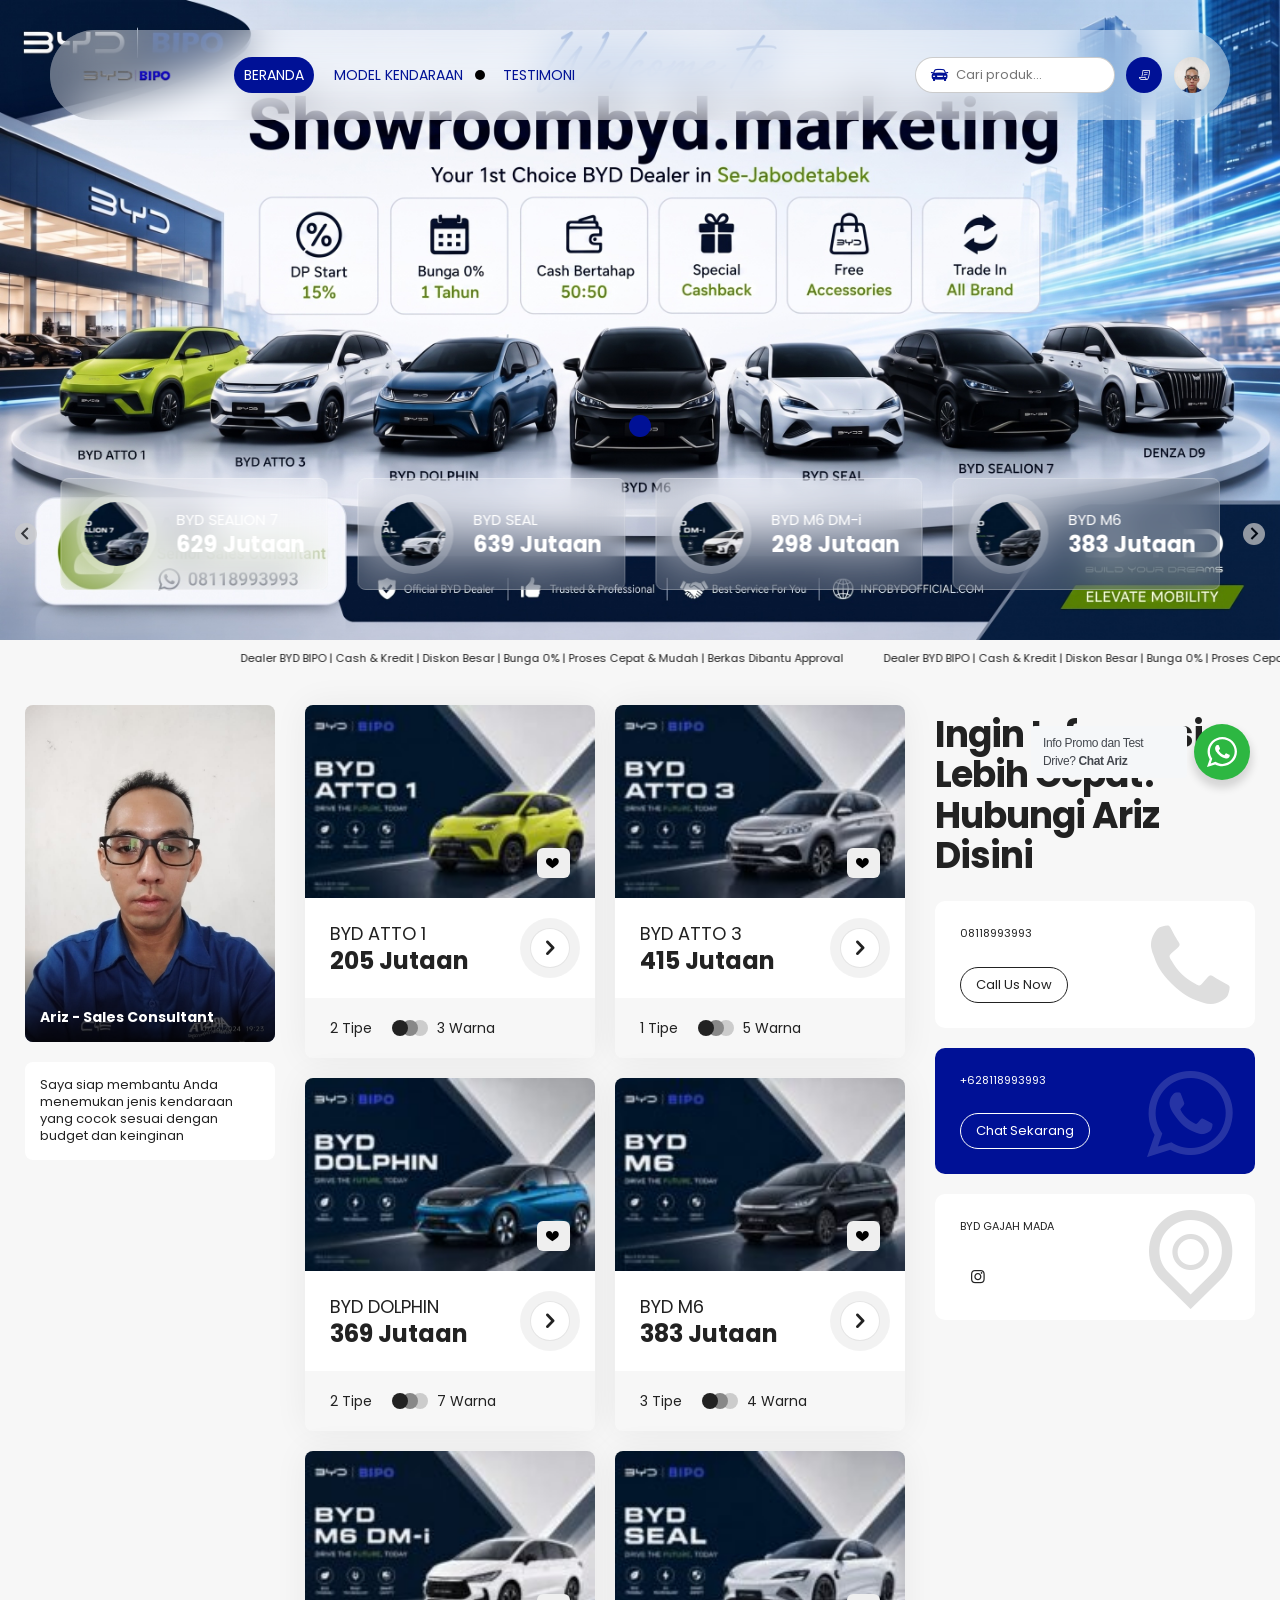
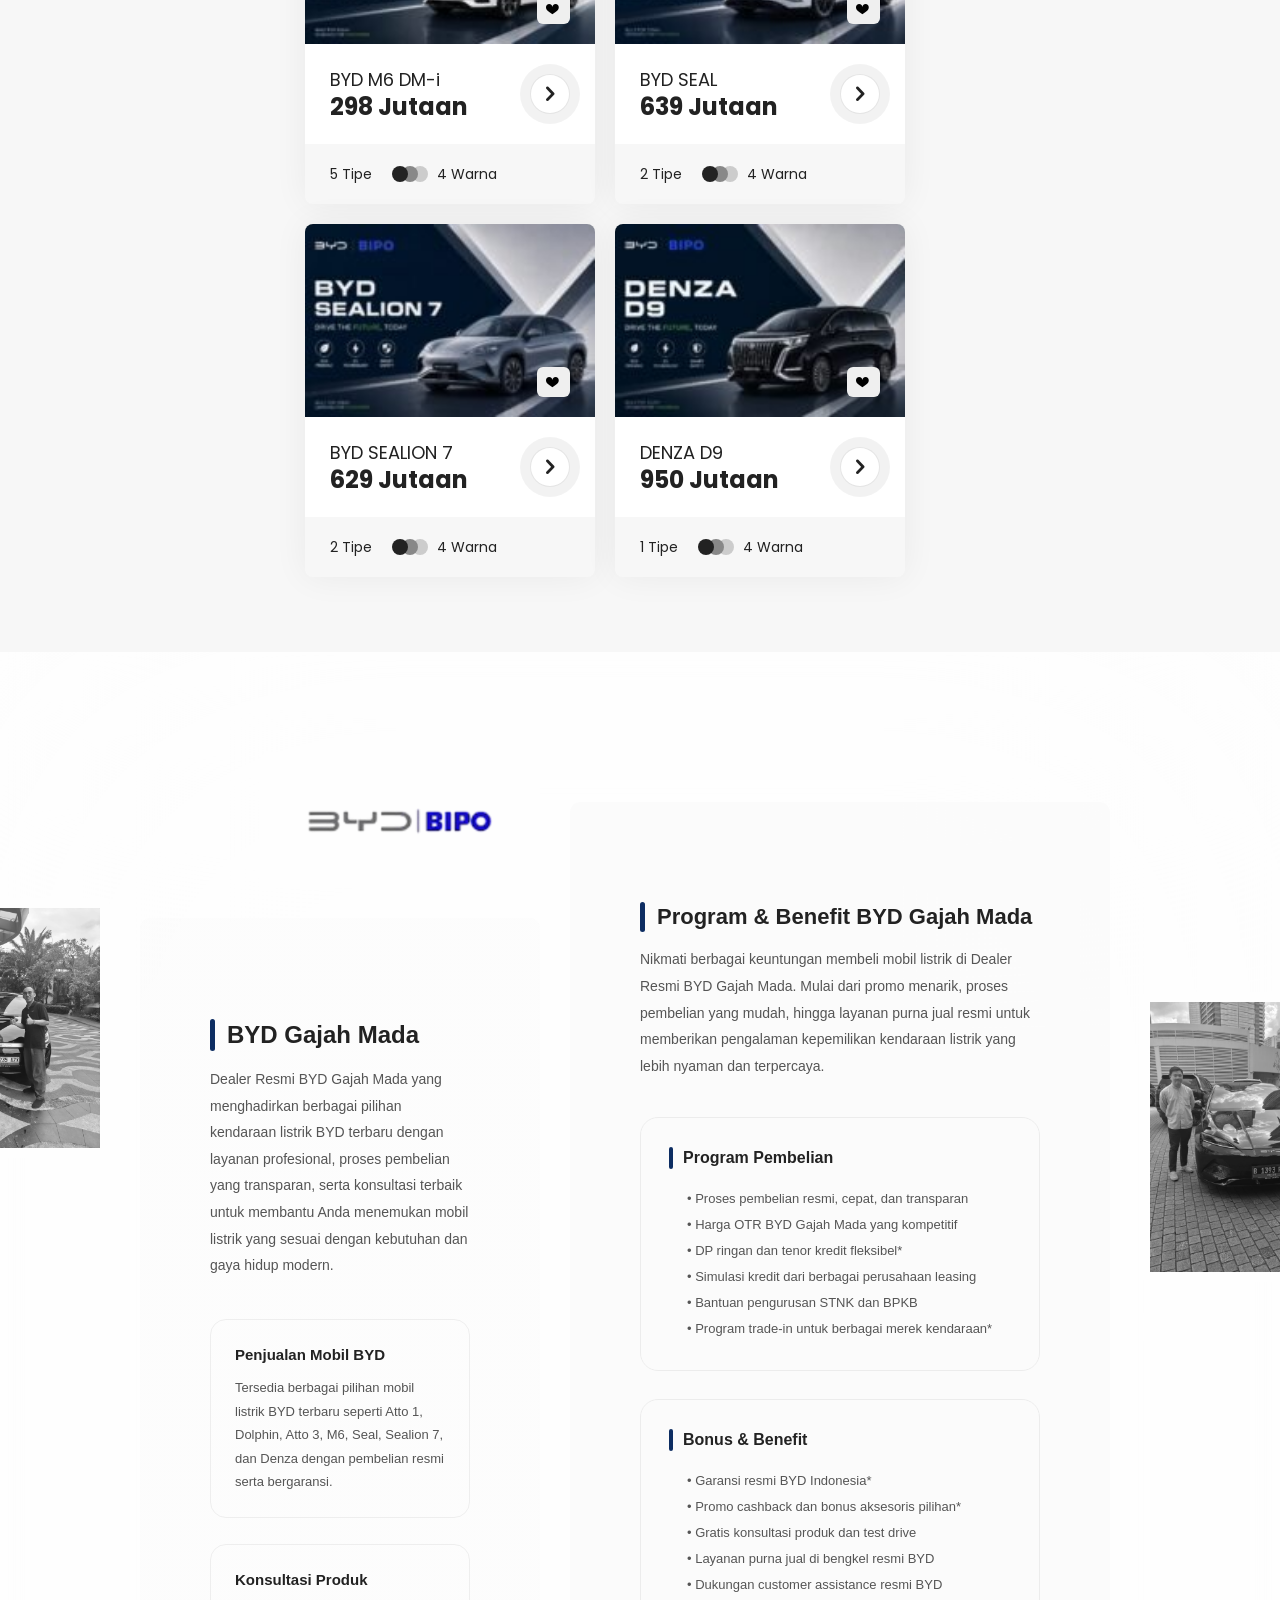
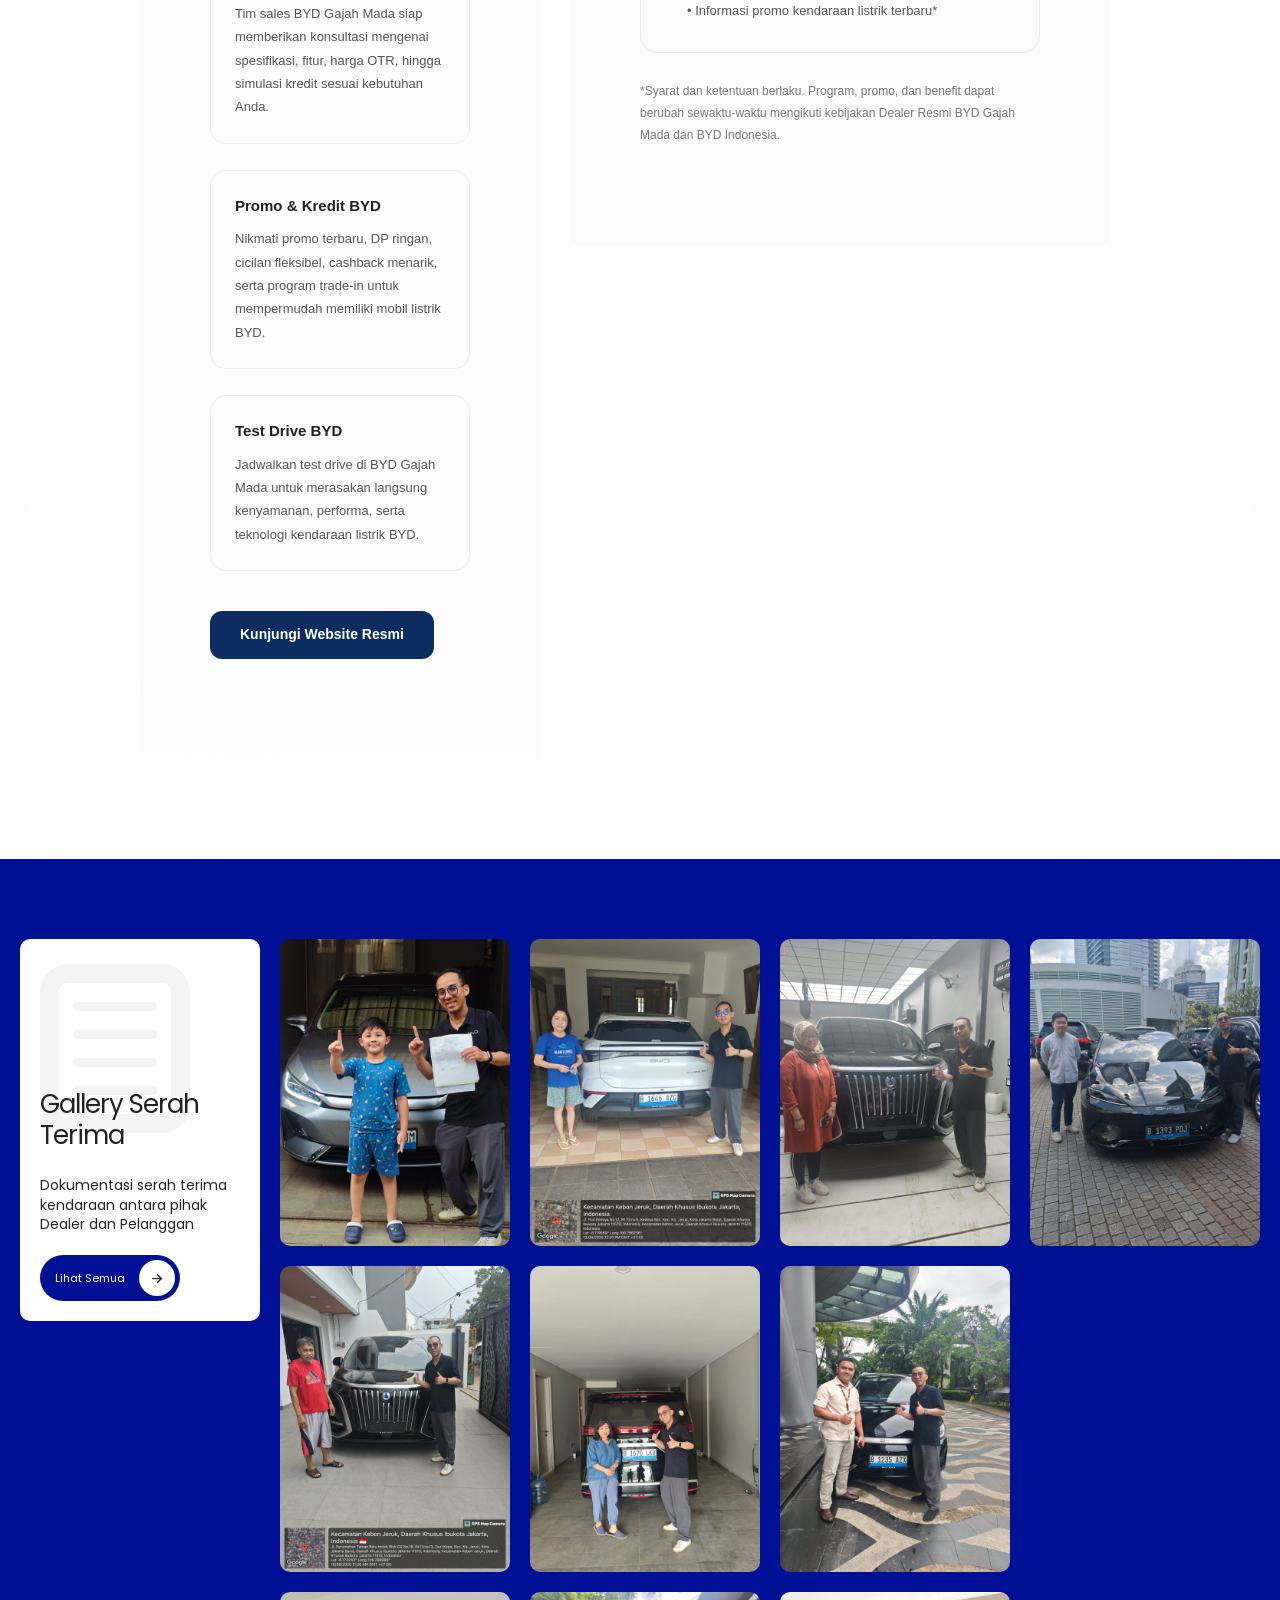
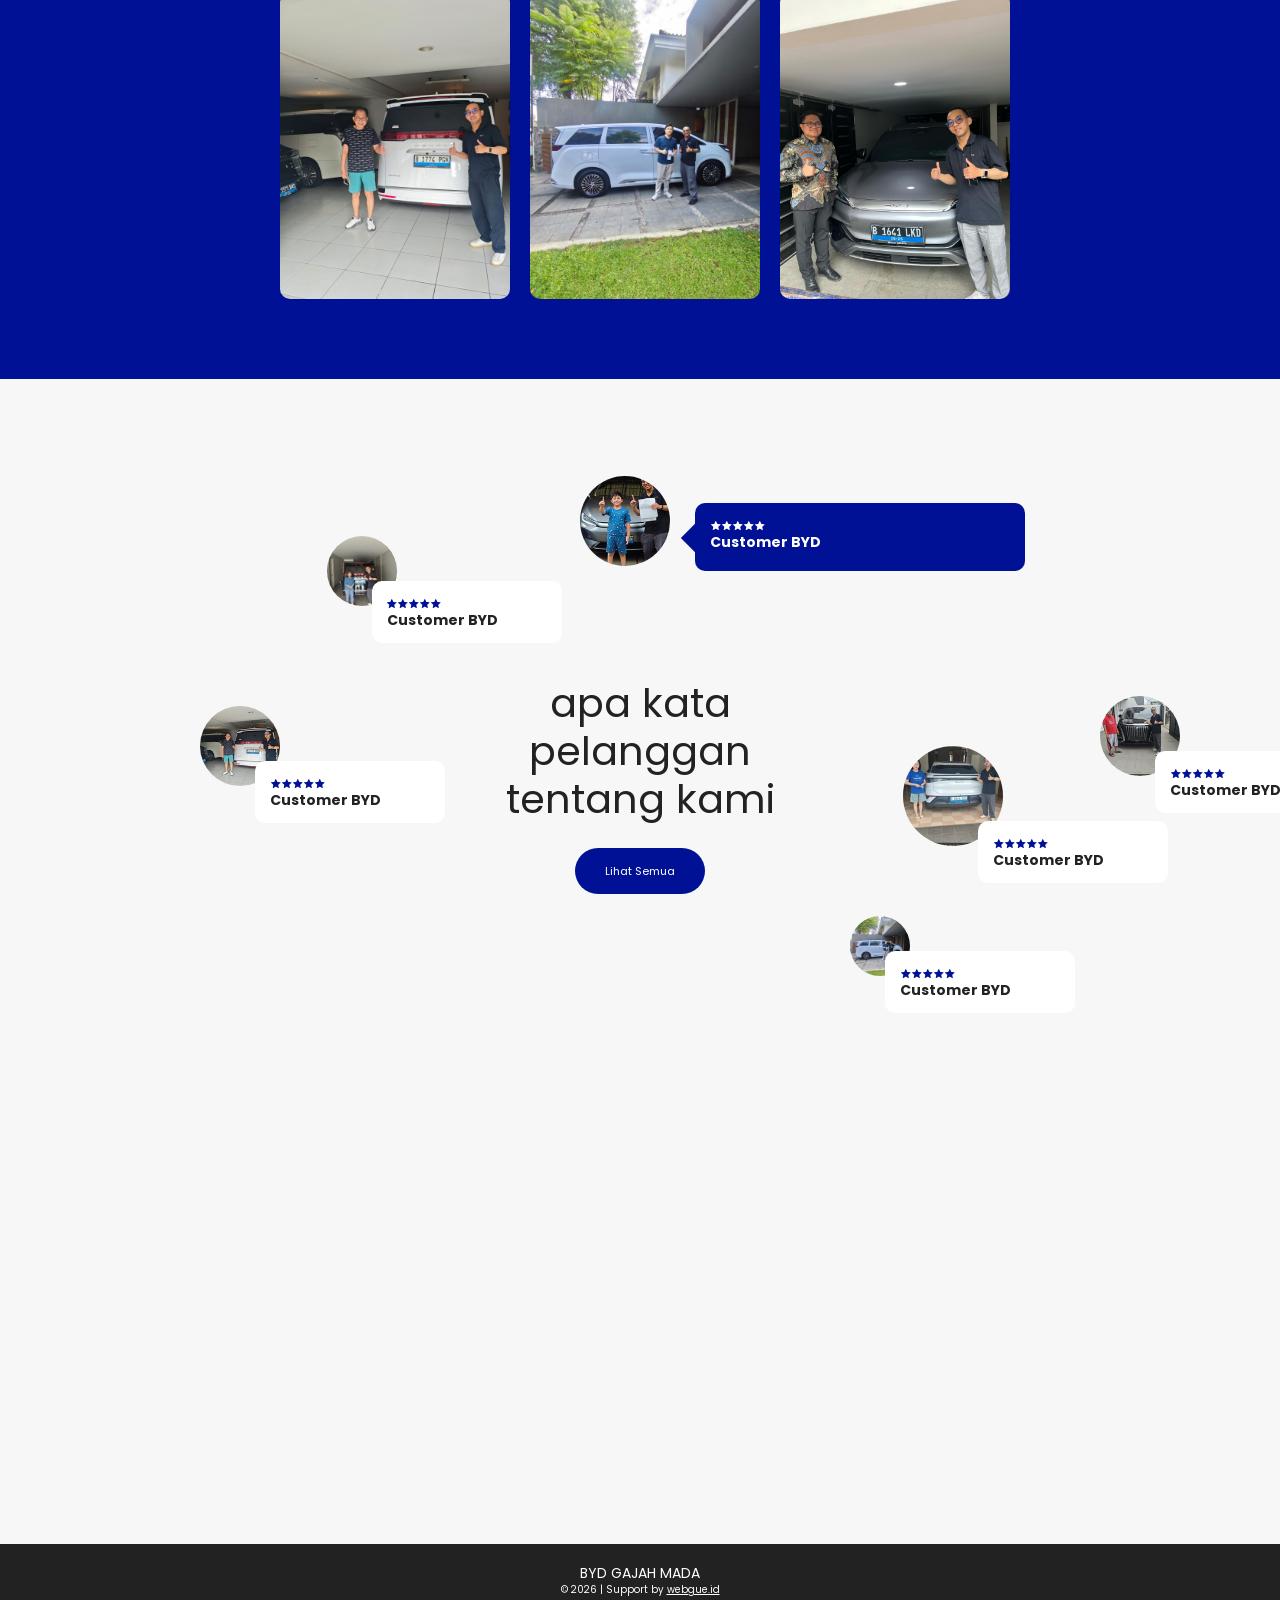
==== index.html @ 7dd2bf0e "Load custom script.js in index.html to activate interactive features and catalog link interception" ====
<!DOCTYPE html>
<html lang="id">
	<head>
		<meta charset="UTF-8" />
		<meta name="viewport" content="width=device-width, initial-scale=1.0, maximum-scale=5.0, user-scalable=yes" />
		<meta name="description" content="Informasi Program Promo, Paket Kredit dan Harga Terbaru BYD Gajah Mada" />
<link rel="profile" href="https://gmpg.org/xfn/11" />
<meta property="og:locale" content="id_ID" />
<meta property="og:type" content="website" />
<meta property="og:title" content="BYD Gajah Mada | Dealer Resmi, Harga &amp; Promo Terbaru" />
<meta property="og:description" content="Informasi Program Promo, Paket Kredit dan Harga Terbaru BYD Gajah Mada" />
<meta property="og:url" content="https://bydariz.htsagency.id" />
<meta property="og:site_name" content="BYD Gajah Mada | Dealer Resmi, Harga &amp; Promo Terbaru" />
<meta name="twitter:card" content="summary_large_image" />
<meta name="twitter:title" content="BYD Gajah Mada | Dealer Resmi, Harga &amp; Promo Terbaru" />
<meta name="twitter:description" content="Informasi Program Promo, Paket Kredit dan Harga Terbaru BYD Gajah Mada" />
<meta property="og:image" content="byd-favicon.webp" /><meta property="og:image:secure_url" content="byd-favicon.webp" /><meta name="twitter:image" content="byd-favicon.webp" /><link rel="preconnect" href="https://fonts.googleapis.com">
<link rel="preconnect" href="https://fonts.gstatic.com" crossorigin>
<link href="https://fonts.googleapis.com/css2?family=Poppins:wght@300;400;500;700&display=swap" rel="stylesheet"><title>BYD Gajah Mada | Dealer Resmi, Harga &amp; Promo Terbaru</title>
<meta name='robots' content='max-image-preview:large' />
<link rel='dns-prefetch' href='//www.googletagmanager.com' />
<link rel='dns-prefetch' href='//fonts.googleapis.com' />
<link rel="alternate" type="application/rss+xml" title="BYD Gajah Mada | Dealer Resmi, Harga &amp; Promo Terbaru &raquo; Feed" href="https://bydariz.htsagency.id/feed/" />
<link rel="alternate" type="application/rss+xml" title="BYD Gajah Mada | Dealer Resmi, Harga &amp; Promo Terbaru &raquo; Umpan Komentar" href="https://bydariz.htsagency.id/comments/feed/" />
<style id="wp-img-auto-sizes-contain-inline-css">
img:is([sizes=auto i],[sizes^="auto," i]){contain-intrinsic-size:3000px 1500px}
/*# sourceURL=wp-img-auto-sizes-contain-inline-css */
</style>
<link rel="stylesheet preload" as="style" href="wp-content/plugins/litespeed-cache/assets/css/litespeed-dummy.css?ver=7.0" media="all"><style id="wp-emoji-styles-inline-css">

	img.wp-smiley, img.emoji {
		display: inline !important;
		border: none !important;
		box-shadow: none !important;
		height: 1em !important;
		width: 1em !important;
		margin: 0 0.07em !important;
		vertical-align: -0.1em !important;
		background: none !important;
		padding: 0 !important;
	}
/*# sourceURL=wp-emoji-styles-inline-css */
</style>
<style id="wp-block-library-inline-css">
:root{--wp-block-synced-color:#7a00df;--wp-block-synced-color--rgb:122,0,223;--wp-bound-block-color:var(--wp-block-synced-color);--wp-editor-canvas-background:#ddd;--wp-admin-theme-color:#007cba;--wp-admin-theme-color--rgb:0,124,186;--wp-admin-theme-color-darker-10:#006ba1;--wp-admin-theme-color-darker-10--rgb:0,107,160.5;--wp-admin-theme-color-darker-20:#005a87;--wp-admin-theme-color-darker-20--rgb:0,90,135;--wp-admin-border-width-focus:2px}@media (min-resolution:192dpi){:root{--wp-admin-border-width-focus:1.5px}}.wp-element-button{cursor:pointer}:root .has-very-light-gray-background-color{background-color:#eee}:root .has-very-dark-gray-background-color{background-color:#313131}:root .has-very-light-gray-color{color:#eee}:root .has-very-dark-gray-color{color:#313131}:root .has-vivid-green-cyan-to-vivid-cyan-blue-gradient-background{background:linear-gradient(135deg,#00d084,#0693e3)}:root .has-purple-crush-gradient-background{background:linear-gradient(135deg,#34e2e4,#4721fb 50%,#ab1dfe)}:root .has-hazy-dawn-gradient-background{background:linear-gradient(135deg,#faaca8,#dad0ec)}:root .has-subdued-olive-gradient-background{background:linear-gradient(135deg,#fafae1,#67a671)}:root .has-atomic-cream-gradient-background{background:linear-gradient(135deg,#fdd79a,#004a59)}:root .has-nightshade-gradient-background{background:linear-gradient(135deg,#330968,#31cdcf)}:root .has-midnight-gradient-background{background:linear-gradient(135deg,#020381,#2874fc)}:root{--wp--preset--font-size--normal:16px;--wp--preset--font-size--huge:42px}.has-regular-font-size{font-size:1em}.has-larger-font-size{font-size:2.625em}.has-normal-font-size{font-size:var(--wp--preset--font-size--normal)}.has-huge-font-size{font-size:var(--wp--preset--font-size--huge)}:root .has-text-align-center{text-align:center}:root .has-text-align-left{text-align:left}:root .has-text-align-right{text-align:right}.has-fit-text{white-space:nowrap!important}#end-resizable-editor-section{display:none}.aligncenter{clear:both}.items-justified-left{justify-content:flex-start}.items-justified-center{justify-content:center}.items-justified-right{justify-content:flex-end}.items-justified-space-between{justify-content:space-between}.screen-reader-text{word-wrap:normal!important;border:0;clip-path:inset(50%);height:1px;margin:-1px;overflow:hidden;padding:0;position:absolute;width:1px}.screen-reader-text:focus{background-color:#ddd;clip-path:none;color:#444;display:block;font-size:1em;height:auto;left:5px;line-height:normal;padding:15px 23px 14px;text-decoration:none;top:5px;width:auto;z-index:100000}html :where(.has-border-color){border-style:solid}html :where([style*=border-color]){border-style:solid}html :where([style*=border-top-color]){border-top-style:solid}html :where([style*=border-right-color]){border-right-style:solid}html :where([style*=border-bottom-color]){border-bottom-style:solid}html :where([style*=border-left-color]){border-left-style:solid}html :where([style*=border-width]){border-style:solid}html :where([style*=border-top-width]){border-top-style:solid}html :where([style*=border-right-width]){border-right-style:solid}html :where([style*=border-bottom-width]){border-bottom-style:solid}html :where([style*=border-left-width]){border-left-style:solid}html :where(img[class*=wp-image-]){height:auto;max-width:100%}:where(figure){margin:0 0 1em}html :where(.is-position-sticky){--wp-admin--admin-bar--position-offset:var(--wp-admin--admin-bar--height,0px)}@media screen and (max-width:600px){html :where(.is-position-sticky){--wp-admin--admin-bar--position-offset:0px}}

/*# sourceURL=/wp-includes/css/dist/block-library/common.min.css */
</style>
<style id="classic-theme-styles-inline-css">
/*! This file is auto-generated */
.wp-block-button__link{color:#fff;background-color:#32373c;border-radius:9999px;box-shadow:none;text-decoration:none;padding:calc(.667em + 2px) calc(1.333em + 2px);font-size:1.125em}.wp-block-file__button{background:#32373c;color:#fff;text-decoration:none}
/*# sourceURL=/wp-includes/css/classic-themes.min.css */
</style>

<link rel="stylesheet preload" as="style" href="wp-content/plugins/wp-whatsapp/assets/dist/css/style.css?ver=3.8.2" media="all"><style id="global-styles-inline-css">
:root{--wp--preset--aspect-ratio--square: 1;--wp--preset--aspect-ratio--4-3: 4/3;--wp--preset--aspect-ratio--3-4: 3/4;--wp--preset--aspect-ratio--3-2: 3/2;--wp--preset--aspect-ratio--2-3: 2/3;--wp--preset--aspect-ratio--16-9: 16/9;--wp--preset--aspect-ratio--9-16: 9/16;--wp--preset--color--black: #000000;--wp--preset--color--cyan-bluish-gray: #abb8c3;--wp--preset--color--white: #ffffff;--wp--preset--color--pale-pink: #f78da7;--wp--preset--color--vivid-red: #cf2e2e;--wp--preset--color--luminous-vivid-orange: #ff6900;--wp--preset--color--luminous-vivid-amber: #fcb900;--wp--preset--color--light-green-cyan: #7bdcb5;--wp--preset--color--vivid-green-cyan: #00d084;--wp--preset--color--pale-cyan-blue: #8ed1fc;--wp--preset--color--vivid-cyan-blue: #0693e3;--wp--preset--color--vivid-purple: #9b51e0;--wp--preset--gradient--vivid-cyan-blue-to-vivid-purple: linear-gradient(135deg,rgb(6,147,227) 0%,rgb(155,81,224) 100%);--wp--preset--gradient--light-green-cyan-to-vivid-green-cyan: linear-gradient(135deg,rgb(122,220,180) 0%,rgb(0,208,130) 100%);--wp--preset--gradient--luminous-vivid-amber-to-luminous-vivid-orange: linear-gradient(135deg,rgb(252,185,0) 0%,rgb(255,105,0) 100%);--wp--preset--gradient--luminous-vivid-orange-to-vivid-red: linear-gradient(135deg,rgb(255,105,0) 0%,rgb(207,46,46) 100%);--wp--preset--gradient--very-light-gray-to-cyan-bluish-gray: linear-gradient(135deg,rgb(238,238,238) 0%,rgb(169,184,195) 100%);--wp--preset--gradient--cool-to-warm-spectrum: linear-gradient(135deg,rgb(74,234,220) 0%,rgb(151,120,209) 20%,rgb(207,42,186) 40%,rgb(238,44,130) 60%,rgb(251,105,98) 80%,rgb(254,248,76) 100%);--wp--preset--gradient--blush-light-purple: linear-gradient(135deg,rgb(255,206,236) 0%,rgb(152,150,240) 100%);--wp--preset--gradient--blush-bordeaux: linear-gradient(135deg,rgb(254,205,165) 0%,rgb(254,45,45) 50%,rgb(107,0,62) 100%);--wp--preset--gradient--luminous-dusk: linear-gradient(135deg,rgb(255,203,112) 0%,rgb(199,81,192) 50%,rgb(65,88,208) 100%);--wp--preset--gradient--pale-ocean: linear-gradient(135deg,rgb(255,245,203) 0%,rgb(182,227,212) 50%,rgb(51,167,181) 100%);--wp--preset--gradient--electric-grass: linear-gradient(135deg,rgb(202,248,128) 0%,rgb(113,206,126) 100%);--wp--preset--gradient--midnight: linear-gradient(135deg,rgb(2,3,129) 0%,rgb(40,116,252) 100%);--wp--preset--font-size--small: 13px;--wp--preset--font-size--medium: 20px;--wp--preset--font-size--large: 36px;--wp--preset--font-size--x-large: 42px;--wp--preset--spacing--20: 0.44rem;--wp--preset--spacing--30: 0.67rem;--wp--preset--spacing--40: 1rem;--wp--preset--spacing--50: 1.5rem;--wp--preset--spacing--60: 2.25rem;--wp--preset--spacing--70: 3.38rem;--wp--preset--spacing--80: 5.06rem;--wp--preset--shadow--natural: 6px 6px 9px rgba(0, 0, 0, 0.2);--wp--preset--shadow--deep: 12px 12px 50px rgba(0, 0, 0, 0.4);--wp--preset--shadow--sharp: 6px 6px 0px rgba(0, 0, 0, 0.2);--wp--preset--shadow--outlined: 6px 6px 0px -3px rgb(255, 255, 255), 6px 6px rgb(0, 0, 0);--wp--preset--shadow--crisp: 6px 6px 0px rgb(0, 0, 0);}:where(body) { margin: 0; }:where(.is-layout-flex){gap: 0.5em;}:where(.is-layout-grid){gap: 0.5em;}body .is-layout-flex{display: flex;}.is-layout-flex{flex-wrap: wrap;align-items: center;}.is-layout-flex > :is(*, div){margin: 0;}body .is-layout-grid{display: grid;}.is-layout-grid > :is(*, div){margin: 0;}body{padding-top: 0px;padding-right: 0px;padding-bottom: 0px;padding-left: 0px;}:root :where(.wp-element-button, .wp-block-button__link){background-color: #32373c;border-width: 0;color: #fff;font-family: inherit;font-size: inherit;font-style: inherit;font-weight: inherit;letter-spacing: inherit;line-height: inherit;padding-top: calc(0.667em + 2px);padding-right: calc(1.333em + 2px);padding-bottom: calc(0.667em + 2px);padding-left: calc(1.333em + 2px);text-decoration: none;text-transform: inherit;}.has-black-color{color: var(--wp--preset--color--black) !important;}.has-cyan-bluish-gray-color{color: var(--wp--preset--color--cyan-bluish-gray) !important;}.has-white-color{color: var(--wp--preset--color--white) !important;}.has-pale-pink-color{color: var(--wp--preset--color--pale-pink) !important;}.has-vivid-red-color{color: var(--wp--preset--color--vivid-red) !important;}.has-luminous-vivid-orange-color{color: var(--wp--preset--color--luminous-vivid-orange) !important;}.has-luminous-vivid-amber-color{color: var(--wp--preset--color--luminous-vivid-amber) !important;}.has-light-green-cyan-color{color: var(--wp--preset--color--light-green-cyan) !important;}.has-vivid-green-cyan-color{color: var(--wp--preset--color--vivid-green-cyan) !important;}.has-pale-cyan-blue-color{color: var(--wp--preset--color--pale-cyan-blue) !important;}.has-vivid-cyan-blue-color{color: var(--wp--preset--color--vivid-cyan-blue) !important;}.has-vivid-purple-color{color: var(--wp--preset--color--vivid-purple) !important;}.has-black-background-color{background-color: var(--wp--preset--color--black) !important;}.has-cyan-bluish-gray-background-color{background-color: var(--wp--preset--color--cyan-bluish-gray) !important;}.has-white-background-color{background-color: var(--wp--preset--color--white) !important;}.has-pale-pink-background-color{background-color: var(--wp--preset--color--pale-pink) !important;}.has-vivid-red-background-color{background-color: var(--wp--preset--color--vivid-red) !important;}.has-luminous-vivid-orange-background-color{background-color: var(--wp--preset--color--luminous-vivid-orange) !important;}.has-luminous-vivid-amber-background-color{background-color: var(--wp--preset--color--luminous-vivid-amber) !important;}.has-light-green-cyan-background-color{background-color: var(--wp--preset--color--light-green-cyan) !important;}.has-vivid-green-cyan-background-color{background-color: var(--wp--preset--color--vivid-green-cyan) !important;}.has-pale-cyan-blue-background-color{background-color: var(--wp--preset--color--pale-cyan-blue) !important;}.has-vivid-cyan-blue-background-color{background-color: var(--wp--preset--color--vivid-cyan-blue) !important;}.has-vivid-purple-background-color{background-color: var(--wp--preset--color--vivid-purple) !important;}.has-black-border-color{border-color: var(--wp--preset--color--black) !important;}.has-cyan-bluish-gray-border-color{border-color: var(--wp--preset--color--cyan-bluish-gray) !important;}.has-white-border-color{border-color: var(--wp--preset--color--white) !important;}.has-pale-pink-border-color{border-color: var(--wp--preset--color--pale-pink) !important;}.has-vivid-red-border-color{border-color: var(--wp--preset--color--vivid-red) !important;}.has-luminous-vivid-orange-border-color{border-color: var(--wp--preset--color--luminous-vivid-orange) !important;}.has-luminous-vivid-amber-border-color{border-color: var(--wp--preset--color--luminous-vivid-amber) !important;}.has-light-green-cyan-border-color{border-color: var(--wp--preset--color--light-green-cyan) !important;}.has-vivid-green-cyan-border-color{border-color: var(--wp--preset--color--vivid-green-cyan) !important;}.has-pale-cyan-blue-border-color{border-color: var(--wp--preset--color--pale-cyan-blue) !important;}.has-vivid-cyan-blue-border-color{border-color: var(--wp--preset--color--vivid-cyan-blue) !important;}.has-vivid-purple-border-color{border-color: var(--wp--preset--color--vivid-purple) !important;}.has-vivid-cyan-blue-to-vivid-purple-gradient-background{background: var(--wp--preset--gradient--vivid-cyan-blue-to-vivid-purple) !important;}.has-light-green-cyan-to-vivid-green-cyan-gradient-background{background: var(--wp--preset--gradient--light-green-cyan-to-vivid-green-cyan) !important;}.has-luminous-vivid-amber-to-luminous-vivid-orange-gradient-background{background: var(--wp--preset--gradient--luminous-vivid-amber-to-luminous-vivid-orange) !important;}.has-luminous-vivid-orange-to-vivid-red-gradient-background{background: var(--wp--preset--gradient--luminous-vivid-orange-to-vivid-red) !important;}.has-very-light-gray-to-cyan-bluish-gray-gradient-background{background: var(--wp--preset--gradient--very-light-gray-to-cyan-bluish-gray) !important;}.has-cool-to-warm-spectrum-gradient-background{background: var(--wp--preset--gradient--cool-to-warm-spectrum) !important;}.has-blush-light-purple-gradient-background{background: var(--wp--preset--gradient--blush-light-purple) !important;}.has-blush-bordeaux-gradient-background{background: var(--wp--preset--gradient--blush-bordeaux) !important;}.has-luminous-dusk-gradient-background{background: var(--wp--preset--gradient--luminous-dusk) !important;}.has-pale-ocean-gradient-background{background: var(--wp--preset--gradient--pale-ocean) !important;}.has-electric-grass-gradient-background{background: var(--wp--preset--gradient--electric-grass) !important;}.has-midnight-gradient-background{background: var(--wp--preset--gradient--midnight) !important;}.has-small-font-size{font-size: var(--wp--preset--font-size--small) !important;}.has-medium-font-size{font-size: var(--wp--preset--font-size--medium) !important;}.has-large-font-size{font-size: var(--wp--preset--font-size--large) !important;}.has-x-large-font-size{font-size: var(--wp--preset--font-size--x-large) !important;}
/*# sourceURL=global-styles-inline-css */
</style>

<link rel="stylesheet preload" as="style" href="wp-content/plugins/dealerlibrary/public/css/dealer-library-public.css?ver=1.4.4" media="all"><link rel="stylesheet preload" as="style" href="wp-content/themes/dealer/style.css?ver=162456" media="all"><style id="dealer-style-inline-css">
	
	body,
	.dealer__pricelist,
	.pricelist,
	.model__rightside,
	.roda__pricelist,
	.model__wayback,
	.comment__block,
	.roo__single,
	.show__post,
    .show__share,
	.show__comhead,
	.comment-reply-title,
	.comment-notes,
    .logged-in-as,
	.comment-form-comment,
    .comment__area,
    .comment-form-author,
    .comment-form-email,
    .comment-form-url,
	.show__list,
    .tema__showroom #sidebar,
	.vip__pricelist,
	.vip__showagent,
	.drv_foot {
		background: #ffffff;
		color: #222222;
	}
	.drv_bio {
		background: #dd3355;
		color: #ffffff;
	}
	.drv_bio:before {
		border-top: 18px solid #dd3355;
	}
	.show__pricelist i,
	.pricelist__title:before,
	.model__blur:before,
	.vip__fa:before {
		background: #ffffff;
	}
	.tema__showroom .pricelist {
		border-bottom: 60px solid #ffffff;
		background: #ffffff;
		color: #222222;
	}
	.post__title a,
	.related__title a,
	.single__small .widget_block a,
	#sidebar .widget_block a,
	.blog__publish a,
	.blog__title a,
	.model__wayback a,
	.roo__listle span,
	.roo__blogimage span {
		color : #222222;
	}
	.thumb__background,
	.related__head span,
	.comment__head span,
	#submit,
	.back__button,
	.model__social i,
	.pagination a,
	.roo__address a,
	.tema__showroom .pagination a.active,
	.model__blurcar,
	.model__blurcar a {
		color: #ffffff;
	}
	.thumb__background:after,
	.related__head:before,
	.related__head span,
	.comment__head:before,
	.comment__head span,
	#submit,
	.back__button,
	.model__social i,
	.pagination a,
	.tema__showroom .widget_block .wp-block-latest-posts li:before,
	.tema__showroom .pagination a.active,
	.homeslide .splide__pagination__page {
		background: #222222;
	}
	.tema__showroom .pagination a {
		border: 1px solid #222222;
		background: #ffffff;
		color: #dd3355;
	}
	.drv_wrapper .drv_fcon a {
		background: #222222;
		color: #ffffff !important;
	}
	a,
	.test__personal i,
	.thumb__background i,
	.single__excerpt i,
	.single__rating,
	.tes__singrating i,
	.show__publish strong,
	.show__listinner h2,
	.show__pricelist i,
	.pricelist__title {
		color : #dd3355;
	}
	.tema__showroom .widget_block .wp-block-archives li:before,
    .tema__showroom .widget_block .wp-block-categories li:before,
    .tema__showroom .widget_block .wp-block-meta li:before,
    .tema__showroom .widget_block .wp-block-nav_menu li:before,
    .tema__showroom .widget_block .wp-block-pages li:before,
    .tema__showroom .widget_block .wp-block-rss li:before,
	.tema__showroom .widget_block .wp-block-latest-comments li:before {
		border: 1px solid #222222;
	}
	.roo__listmeta h2:after,
	.roo__listle span:after,
	.roo__blogimage span,
	.homeslide .splide__pagination__page.is-active,
	.drv_wrapper .drv_fcon a:first-child {
		background : #dd3355;
	}
	.roo__rightloop .widget_block:after {
		border-right: 15px solid #dd3355;
	}
	.bio__links a, 
	.share a,
	.dealer__pricelist i,
	.next__blog,
	.dl__pricelist a,
	.cl__pricelist,
	.cl__rightmodel,
	.showbar,
	.roo__address,
	.model__wayback .float__input input,
	#floatform,
	.model__wayback .float__button button,
	.roda__tesrating,
	.pagination a:active,
	.roo__tags a,
	.wrapper__roda .comment-reply-link,
	.comment-reply-link,
	.show__bar,
    .show__pricelist,
	.show__singleprice {
		background : #dd3355;
		color: #ffffff;
	}
	.dealer__nav,
	.sub-menu,
	.mode__roda,
	.roda__menu:after,
	.roda__footermobile,
	.show__nav,
	.main__menu,
	.viper__header:before,
	.vip__search input,
	.drv_header,
	.drv_menu {
		background: #ffffff;
	}
	.tema__showroom .navmenu .dd.desktop li:hover a,
	.tema__showroom  .navmenu .dd.desktop ul li a,
	.show__contact a {
		color: #ffffff;
	}
	.dealer__nav a,
	.mode__roda a,
	.roo__buttonmobile a,
	.dealer__menu .navmenu .dd.accord li.menu-item-has-children:after,
	.tema__showroom .dealer__nav li.has-sub a:hover,
	.mode__roda li.has-sub a:hover,
	.tema__showroom .navmenu .dd.desktop li a,
	.is-desktop .viper__class li a,
	.vip__search input,
	.mobil .vip__search:before,
	.drv_header,
	.drv_header a,
	.is-desktop.drv_wrapper .navmenu .drv_menu_class li > .sub-menu > li > a {
		color : #222222;
	}
	.navmenu .dd.desktop li.menu-item-has-children.full-image:after,
	.navmenu .dd.desktop li.full-image ul li a:after,
	.tema__showroom .navmenu .dd.desktop li.has-sub:after,
	.mob__showmenu,
	.is-desktop .viper__class li.menu-item-has-children:before {
		background: #dd3355;
		color : #ffffff;
	}
	.is-mobile .viper__class li.menu-item-has-children:before {
		background: #dd3355;
	}
	.topin:after {
		border-bottom: 2px solid #222222;
        border-top: 2px solid #222222;
	}
	.tema__showroom .navmenu .dd.desktop li.menu-item-has-children:after {
		border-top: 5px solid #222222;
	}
	.tema__showroom .navmenu .dd.desktop li.menu-item-has-children:hover:after {
        border-top: 5px solid #ffffff;
    }
	.tema__showroom .navmenu .dd.desktop li ul {
		background : #222222 !important;
	}
	.tema__showroom .navmenu .dd.desktop li:hover,
	.show__contact,
	.is-desktop .viper__class>li:first-child>a {
		background: #222222;
		color: #ffffff;
	}
	.topin:before {
		border-bottom: 2px solid #dd3355;
	}
	.show__head {
		border-top: 4px solid #dd3355;
	}
	.dealer__nav a:hover,
	.dealer__nav .current-menu-item a,
	.mode__roda a:hover,
	.navmenu .current-menu-item a,
	.navmenu .dd.desktop li.has-sub:after,
	.navmenu .dd.desktop li.has-sub.full-image:after,
	.drv_header a:hover,
	.is-desktop.drv_wrapper .navmenu .drv_menu_class li > .sub-menu > li > a:hover {
		color: #dd3355;
	}
	.dealer__nav .sos__agent i,
	.roo__pricelist,
	.show__social i,
	.is-desktop .viper__class li.full-image>.sub-menu>li .menu__status,
	.is-mobile .viper__class li.full-image>.sub-menu>li .menu__status,
	.vip__opprice,
	.drv_plist {
		background: #dd3333;
		color: #ffffff;
	}
	.dealer_top,
	.dealer_timework .onandoff,
	.roda__header .roda__contact {
		background: #222222;
	}
	.dealer_top,
	.dealer_top a,
	.roda__header .roda__contact a {
		color: #ffffff;
	}
	.dealer_top i,
	.roda__header .roda__contact a:hover i {
		color: #dd3355;
	}
	.running__text {
		background: #f7f7f7;
		color: #222222;
	}
	.running__text a {
		color: #dd3355;
	}
	
	.dealer_model_box,
	.listing__showroom,
	.roda__car,
	.roda__block,
	.listing__loop,
	.listing__det i,
	.dealer__related,
	.vip__tes, 
	.vip__404, 
	.viper__bephone .con__inner, 
	.viper__beaddress .con__inner, 
	.vip__text_agen, 
	.viper__beaddress .con__inner a i,
	.post__1, 
	.post__3,
	.loop_block,
	.drv_loop,
	.tes_block {
		background: #ffffff;
	}
	.dealer_model_car_name a,
	.showroom__cardata a,
	.roda__title a,
	.model__trans,
	.listing__title a,
	.listing__price,
	.listing__bottom,
	.listing__det i,
	.dealer__related,
	.vip__title1 a,
	.vip__title1 a, 
	.vip__title3 a, 
	.viper__beaddress .con__inner,
	.viper__bephone .con__inner a,
	.viper__beaddress .con__inner a i,
	.loop_block,
	.loop_title a,
	.drv_loop,
	.drv_loop a {
		color: #222222;
	}
	.vip__call {
		border: 1px solid #222222;
	}
	.vip__date1,
	.drv_wrapper .pagination a.active,
	.drv_loop_button {
		background: #ffffff;
		color: #222222;
		border: 1px solid #222222;
	}
	.drv_loop_button:hover,
	.drv_loop_button.active {
		background: #222222;
		color: #ffffff;
		border: 1px solid #222222;
	}
	.drv_wrapper .pagination a {
		background: #ffffff;
		color: #222222;
		border: 1px solid #ffffff;
	}
	.dealer_model_car_type,
	.showroom__carmeta,
	.roda__price,
	.model__trans a,
	.loop_cat a,
	.tes_personal i {
		color: #dd3355;
	}
	.dealer_model_price_box span,
	.showroom__price,
	.vip__date3, 
	.viper__bewhatsapp .con__inner {
		background: #dd3355;
		color: #ffffff;
	}
	.dealer_model_after_title i {
		border: 1px solid #dd3355;
		color: #222222;
	}
	.widget_dealer_model .splide__pagination__page {
		background: #222222;
	}
	.widget_dealer_model .splide__pagination__page.is-active,
	.listing__loop:hover .listing__det:before {
		background: #dd3355;
	}
	.listing__loop:hover .listing__det i {
		background: #dd3355;
		color: #ffffff;
	}
	.vip__date2, 
	.vip__date4, 
	.viper__bewhatsapp .con__inner a,
	.vip__title2 a, 
	.vip__title4 a,
	.drv_loop_price .drv_loop_status {
		color: #ffffff;
	}
	.vip__call.call-2 {
		border: 1px solid #ffffff;
	}
	
	
	
	
	
	.vip__promo {
		color: #ff9900;
	}
	.dealer_model_car_status.Terpopuler,
	.model__stat.Terpopuler,
	.ml__status.Terpopuler,
	.showroom__status.Terpopuler,
	.listing__bottom span.wip-terpopuler,
	.drv_loop_price .Terpopuler,
	.status_terpopuler {
		background: #dd3355;
	}
	.vip__terpopuler {
		color: #dd3355;
	}
	.dealer_model_car_status.Limited,
	.model__stat.Limited,
	.ml__status.Limited,
	.showroom__status.Limited,
	.listing__bottom span.wip-limited,
	.drv_loop_price .Limited,
	.status_limited {
		background: #222222;
	}
	.vip__limited {
		color: #222222;
	}
	.dealer_model_car_status.Indent,
	.model__stat.Indent,
	.ml__status.Indent,
	.showroom__status.Indent,
	.listing__bottom span.wip-indent,
	.drv_loop_price .Indent,
	.status_indent {
		background: #a327e8;
	}
	.vip__indent {
		color: #a327e8;
	}
	.dealer_model_car_status.Promo,
	.model__stat.Promo,
	.ml__status.Promo,
	.showroom__status.Promo,
	.listing__bottom span.wip-promo,
	.drv_loop_price .Promo,
	.status_promo {
		background: #ff9900;
	}
	.vip__promo {
		color: #ff9900;
	}
	.dealer_model_car_status.Best.Seller,
	.model__stat.Best.Seller,
	.ml__status.Best.Seller,
	.showroom__status.Best.Seller,
	.listing__bottom span.wip-best-seller,
	.drv_loop_price .Best,
	.status_best {
		background: #22bb22;
	}
	.vip__best {
		color: #22bb22;
	}
	
	.model__wrapper,
	.price__thumb .price__inner,
	.model__left,
	.model__price-chat,
	.mod__color,
	.mod__photo,
	.blog__model,
	.sp__sec,
	.model__inner,
	.vip__incontent,
	.have_comment,
	.vip__related,
	.thumb__inner,
	.model__share,
	.tab__pricing,
	.sing_date,
	.drv_wrapper .widget_block,
	.sing_share a,
	.commentlist > div,
	.commentlist > ul,
	.outer__specs {
		background: #ffffff; 
		color: #222222;
	}
	.tab__chat,
	.model__video,
	.blog__model,
	.tema__viper .widget_block,
	.single #drv_content .sing_share a,
	.model_inleft,
	.model_varian,
	.model_rightin,
	.model_testin,
	.model_price,
	.event_cont,
	.event_loc {
		background: #ffffff;
	}
	.tab__pricing:after {
		background: linear-gradient(to right, #ffffff 20%, #ffffff 10%, rgba(255, 255, 255, 0));
	}
	.bio__data a,
	.vip__singletags a,
	.price__varian span,
	.thumb__stat {
		border: 1px solid #222222;
        background: #ffffff;
        color: #222222;
	}
	.mod__photo .splide__pagination__page,
	.comment__number:before,
	.vip__commentinput input:before {
		background: #222222;
	}
	.mod__photo .splide__pagination__page.is-active {
		background: #dd3355;
	}
	.single #drv_content a.url {
		color: #222222;
	}
	.vip__bfrspan.single__star,
	.vip__expired,
	.single #drv_content a,
	.single #drv_content a,
	.event_star {
		color: #dd3355;
	}
	.sing_title .sing_lewat {
		color: #222222;
	}
	.vip__active,
	.model_count:nth-child(3),
	.sing_title .sing_come {
		color: #22cc66;
	}
	.dealer__price,
	.dealer__specs:before,
	.mod__block,
	.bio__vname,
    .bio__phone,
	.bio__full,
	.vip__bfrcontent a.vip__bfrspan,
	.comment-form,
	#commentform,
	.vip__commentinput input,
	.vip__commentarea textarea,
	#cover,
	.color__slide,
	.single #drv_content,
	.drv_wrapper .comment-form#commentform,
	.drv_wrapper .comment-reply-title,
	.drv_wrapper .logged-in-as,
	.drv_wrapper .comment-notes,
	.comment-form-author, 
	.comment-form-email, 
	.comment-form-url {
		background: #eeeeee;
	}
	.model__price,
	.tablinks,
	.ms__stat,
	.blank__specs,
	.price__model,
	.test__call,
	.com_head span,
	.single #drv_content a.comment-reply-link {
		background: #dd3355;
		color: #ffffff;
	}
	.mp__number {
		color: #dd3355;
	}
	.vip__bfrcontent a.vip__bfrspan,
	.comment__author span, 
	.comment__author span a,
	.tema__viper .comment-reply-link,
	.color__slide,
	.single #drv_content,
	.single #drv_content .widget_block a,
	.single #drv_content .sing_share a {
		color: #222222;
	}
	.model__head:before {
        border-top: 15px solid #dd3355;
	}
	.model__little:nth-child(1) {
		border: 2px solid #dd3355;
		color: #dd3355;
	}
	.model__little:nth-child(2) {
		border: 2px solid #222222;
		color: #222222;
	}
	.price__status span,
	.tablinks.active,
	.ms__stat:nth-child(2),
	.comment__number span,
	.vip__submit,
	.tema__viper .comment-reply-link:before,
	.price__show i {
		background: #222222;
		color: #ffffff;
	}
	.single__liking .like-message {
		background: #222222;
		color: #ffffff;
	}
	.price__status span.test__drive,
	.ms__stat:nth-child(3),
	.tab__chat a,
	.show__testdrive,
	.status__model,
	.single #drv_content a.model_call,
	.single #drv_content .event_call a { 
		background: #22cc66;
		color: #ffffff;
	}
	.show__testdrive a,
	.single__liking button {
		color: #ffffff;
	}
	.show__testdrive i { 
		background: #ffffff;
		color: #22cc66;
	}
	.footer__layer,
	.roo__copyright,
	.footer_copyright:after,
	.vip__floating,
	.tema__viper .copyright,
	.drv_wrapper .copyright {
		background: #222222;
	}
	.footer,
	.roo__copyright,
	.footer__boxin .footer__call a,
	.vip__floating,
	.vip__floating a,
    .vip__floating span,
	.tema__viper .copyright,
    .drv_wrapper .copyright,
	.drv_wrapper .copyright .drv_sos a {
		color: #ffffff;
	}
	.drv_sos span {
		border-right: 1px solid #ffffff;
	}
	.vip__floating span.vip__opensearch {
		border: 1px solid #ffffff;
        background: #222222;
        color: #ffffff;
	}
	.vip__floating span.vip__openbar {
		border-color: #ffffff;
	}
	.footer__boxin .show_alamat span:after {
		background: #ffffff;
	}
	.footer a,
	.roo__copyright a,
	.tema__viper .copyright a,
	.drv_wrapper .copyright a {
		color: #dd3355;
	}
	.vip__opensearch:after {
		background: #dd3355;
	}
	.footer_text .dealer__bephone i, 
	.footer_text .dealer__bewhatsapp i,
	.footer_box .sos__icon i {
		background: #ffffff;
		color: #222222;
	}
	.dealer__event,
	.drv_event_out {
		background: #ffffff;
		color: #dd3355;
	}
	#wipevent,
	.drv_e {
		background: #ffffff;
		color: #222222;
	}
	#wipevent a,
	.drv_n a {
		color: #222222;
	}
	.drv_x a {
		color: #222222;
		border-color: #222222;
	}
	#wipevent .barcode {
		border-color: #222222;
	}
	#wipevent .agenda_seconds,
	.drv_e .loop_gone,
	.drv_e .loop_come {
		color: #dd3355;
	}
	.agenda__open {
		background: #dd3355;
		color: #ffffff;
	}
	#wipevent .barcode:after,
    #wipevent .barcode:before {
    	background: #dd3355;
    }
	
	
	.dealer__event  {
		color: #222222;
	}
	
	.event_content h3:after {
		background: #dd3355;
	}
	.event__title {
		color: #ffffff;
	}
	.event_info a {
		border: 2px solid #222222;
	}
	.title__after:after {
		background: #dd3355;
	}
	.dealer__topslide {
		background: #f7f7f7;
	}
	.dealer__topslide:after {
		background: #f7f7f7;
	}
	#theagent,
	#agentshowroom,
	.showroom__addtext,
	.showroom__agentcall,
	#agentroda,
	.roda_agent_touch,
	.wp_roda__addblock,
	.drv_agent_out {
		background: #ffffff;
		color: #222222;
	}
	.vip__textouter:before,
	.cont_call:after,
	.cont_call:before {
		background: #ffffff;
	}
	.dealer_social i,
	.roda_agent_touch a,
	.vip__textinner,
	.drv_agent_out .cont_icon a {
		color: #222222;
	}
	.left__clip,
	.right__clip,
	.left__clip .nama__agen .nickname,
	.cont_call,
	.drv_agent_out .cont_call a {
		color: #ffffff;
	}
	.showroom-agen-model .splide__pagination__page,
	.left__clip:after,
	.cont_call {
		background: #222222;
	}
	.showroom-agen-model .splide__pagination__page.is-active,
	.right__clip:after,
	.wp_roda__agent .head__agen:before {
		background: #dd3355;
	}
	.nama__agen .nickname,
	.showroom__agentcall .nama__agen .nickname,
	.roda_agent_touch i,
	.vip__textinner a,
	.drv_agent_out a {
		color: #dd3355;
	}
	#agentshowroom {
		border-top: 8px solid #dd3355;
	}
	.showroom__workday .closehour, 
	.showroom__workday .openhour {
		background: #dd3355;
		color: #ffffff;
	}
	.dealer__bottom,
	.add__text:before,
	.drv_model_outer {
		background: linear-gradient( #f7f7f7, #f7f7f7);
	}
	.add__textright:before {
		background: #f7f7f7;
	}
	.dealer__gallery,
	.vip__gallery,
	.drv_gst_out {
		background: #ffffff;
	}
	.dealer__gallery:before,
	.vip__comment,
	.drv_gst {
		background: #f7f7f7;
		color: #222222;
	}
	.drv_gst_head a {
		background: #ffffff;
		color: #222222;
		border: 1px solid #222222;
	}
	.gst_home_slide .splide__arrow {
		background: #ffffff;
		color: #222222;
		border: 1px solid #222222;
	}
	.galeritess .splide__arrow--prev svg {
		fill: #222222;
	}
	.drv_gst_rate a {
		color: #222222;
	}
	.tes__headbox,
	.show__galbg,
	.testi__bg,
	.dealer_comment,
	.show__loopover,
	.gst__inner,
	.vip__galhead,
	.vip__galall i,
	.vip__tesright,
	.drv_gst_loop {
		background: #ffffff;
		color: #222222;
	}
	.gal__navi a,
	.comment__show:hover .comment__title,
	.comment__show:hover .comment__foex,
	.comment__show:hover .comment__ex,
	.comment__show:hover .comment__foex i,
	.comment__show:hover .comment__rate,
	.tes__pos1 .vip__tesstar {
		color: #ffffff;
	}
	
	.show__galnavi a:after {
		border-top: 12px solid #ffffff;
	}
	.gal__navi,
	.comment__show:hover,
	.tes__pos1 .vip__tesright:before {
		background: #dd3355;
	}
	.show__galnavi span, 
	.gst__rating,
	.vip__galall,
	.vip__comment_more a,
	.tes__pos1 .vip__tesright {
		background: #dd3355;
		color: #ffffff;
	}
	.show__galnavi i {
		background: #222222;
		color: #ffffff;
	}
	.gal__rating,
	.teshome__rating,
	.show__loopover i,
	.comment__rate,
	.comment__foex i,
	.vip__tesstar,
	.drv_gst_rate {
		color: #dd3355;
	}
	
	.show__galbg:before {
		border-top: 15px solid #dd3355;
	}
	.galeritess .splide__arrow--next,
	.drv_gst_rate a {
		border: 2px solid #dd3355;
	}
	.galeritess .splide__arrow--next svg {
		fill: #dd3355;
	}
	.galeritess .splide__arrow--prev {
		border: 2px solid #222222;
	}
	.galeritess .splide__arrow--prev svg {
		fill: #222222;
	}
	
	@media screen and (max-width: 1024px) {
		.viper__menu {
	    	background: #ffffff;
    	}
	}
	
	@media screen and (max-width: 982px) {
		.single__small,
		.roo__rightloop {
	    	background: #ffffff;
    	}
		.dealer__menu {
	    	background: #ffffff;
    	}
	}
	
	@media screen and (max-width: 768px) {
		.footer_text .dealer__bephone, 
		.footer_text .dealer__bewhatsapp {
			background: #ffffff;
	    	color: #222222;
		}
		.footer_text .dealer__bephone i, 
		.footer_text .dealer__bewhatsapp i {
			background: #dd3355;
	    	color: #ffffff !important;
		}
	}
	
	
	
	
	
	
	

	a,
	.test__personal i,
	.thumb__background i,
	.single__excerpt i,
	.single__rating,
	.tes__singrating i,
	.tema__showroom a,
	.show__publish strong,
	.show__listinner h2,
	.show__pricelist i,
	.pricelist__title {
		color: #001196;
	}
	.bio__links a, 
	.share a,
	.dealer__pricelist i,
	.dl__pricelist a,
	.cl__pricelist,
	.cl__rightmodel,
	.showbar,
	.roo__address,
	.model__wayback .float__input input,
	#floatform,
	.model__wayback .float__button button,
	.roda__tesrating,
	.roo__listmeta h2:after,
	.roo__listle span:after,
	.roo__blogimage span,
	.pagination a:active,
	.roo__tags a,
	.wrapper__roda .comment-reply-link,
	.roo__address a,
    .comment-reply-link,
	.show__bar,
    .show__pricelist,
	.show__singleprice,
	.homeslide .splide__pagination__page.is-active,
	.drv_wrapper .drv_fcon a:first-child {
		background: #001196;
	}
	.roo__rightloop .widget_block:after {
		border-right: 15px solid #001196;
	}
	.tema__showroom .pagination a {
		color: #001196;
	}
	.drv_bio {
		background: #001196;
	}
	.drv_bio:before {
		border-top: 18px solid #001196;
	}
	@media screen and (max-width: 768px) {
		.footer_text .dealer__bephone i, 
		.footer_text .dealer__bewhatsapp i {
	    	background: #001196;
		}
	}
	

	.dealer__nav a,
	.mode__roda a,
	.roo__buttonmobile a,
	.dealer__menu .navmenu .dd.accord li.menu-item-has-children:after,
	.tema__showroom .dealer__nav li.has-sub a:hover,
	.mode__roda li.has-sub a:hover,
	.tema__showroom .navmenu .dd.desktop li a,
	.is-desktop .viper__class li a,
	.vip__search input,
	.mobil .vip__search:before,
	.drv_header,
	.drv_header a,
	.is-desktop.drv_wrapper .navmenu .drv_menu_class li > .sub-menu > li > a {
		color: #001196;
	}
	.tema__showroom .navmenu .dd.desktop li ul {
		background : #001196 !important;
	}
	.topin:after {
		border-bottom: 2px solid #001196;
        border-top: 2px solid #001196;
	}
	.tema__showroom .navmenu .dd.desktop li:hover,
	.show__contact,
	.is-desktop .viper__class>li:first-child>a {
		background: #001196;
	}
	.tema__showroom .navmenu .dd.desktop li.menu-item-has-children:after {
		border-top: 5px solid #001196;
	}
	

	.dealer__nav a:hover,
	.dealer__nav .current-menu-item a,
	.mode__roda a:hover,
	.navmenu .current-menu-item a,
	.navmenu .dd.desktop li.has-sub:after,
	.navmenu .dd.desktop li.has-sub.full-image:after,
	.drv_header a:hover,
	.is-desktop.drv_wrapper .navmenu .drv_menu_class li > .sub-menu > li > a:hover {
		color: #000000;
	}
	.topin:before {
		border-bottom: 2px solid #000000;
	}
	.navmenu .dd.desktop li.menu-item-has-children.full-image:after,
	.navmenu .dd.desktop li.full-image ul li a:after,
	.tema__showroom .navmenu .dd.desktop li.has-sub:after,
	.mob__showmenu,
	.is-desktop .viper__class li.menu-item-has-children:before,
	.is-mobile .viper__class li.menu-item-has-children:before {
		background: #000000;
	}
	.show__head {
		border-top: 4px solid #000000;
	}
	

	.dealer__nav .sos__agent i,
	.roo__pricelist,
	.is-desktop .viper__class li.full-image>.sub-menu>li .menu__status,
	.is-mobile .viper__class li.full-image>.sub-menu>li .menu__status,
	.vip__opprice,
	.drv_plist {
		background: #001196;
	}
	.dealer__nav .sos__agent i:after,
	.show__social i {
		background: #001196;
	}
	

	.dealer_top,
	.dealer_timework .onandoff,
	.roda__header .roda__contact {
		background: #001196;
	}
	

	.dealer_top i,
	.roda__header .roda__contact a:hover i {
		color: #ffffff;
	}
	

	.running__text a {
		color: #000000;
	}
	

	.dealer_model_car_type,
	.showroom__carmeta,
	.roda__price,
	.model__trans a,
	.loop_cat a,
	.tes_personal i {
		color: #001196;
	}
	.dealer_model_price_box span,
	.showroom__price,
	.vip__date3, 
	.viper__bewhatsapp .con__inner {
		background: #001196;
	}
	.dealer_model_after_title i,
	.drv_wrapper .pagination a.active {
		border: 1px solid #001196;
	}
	.widget_dealer_model .splide__pagination__page.is-active,
	.listing__loop:hover .listing__det i,
	.listing__loop:hover .listing__det:before {
		background: #001196;
	}
	

	.model__price,
	.tablinks,
	.ms__stat,
	.blank__specs,
	.price__model,
	.test__call,
	.com_head span,
	.single #drv_content a.comment-reply-link {
		background: #001196;
	}
	.model__head:before {
        border-top: 15px solid #001196;
	}
	.mp__number,
	.vip__bfrspan.single__star,
	.vip__expired,
	.single #drv_content a,
	.event_star {
		color: #001196;
	}
	.mod__photo .splide__pagination__page.is-active {
		background: #001196;
	}
	.model__little:nth-child(1) {
		border: 2px solid #001196;
		color: #001196;
	}
	.bio__data a,
	.vip__singletags a,
	.price__varian span,
	.thumb__stat {
		border: 1px solid #001196;
        color: #001196;
	}
	

	.footer a,
	.roo__copyright a,
	.tema__viper .copyright a,
	.drv_wrapper .copyright a {
		color: #ffffff;
	}
	.vip__opensearch:after {
		background: #ffffff;
	}
	

	.dealer__event,
	#wipevent .agenda_seconds,
	.drv_e .loop_gone,
	.drv_e .loop_come {
		color: #001196;
	}
	.event_content h3:after,
	.agenda__open,
	#wipevent .barcode:after,
    #wipevent .barcode:before {
		background: #001196;
	}
	.title__after:after {
		background: #001196;
	}
	

	.nama__agen .nickname,
	.showroom__agentcall .nama__agen .nickname,
	.roda_agent_touch i,
	.vip__textinner a,
	.drv_agent_out a {
		color: #001196;
	}
	#agentshowroom {
		border-top: 8px solid #001196;
	}
	.showroom-agen-model .splide__pagination__page.is-active,
	.right__clip:after,
	.wp_roda__agent .head__agen:before {
		background: #001196;
	}
	

	.dealer__gallery,
	.vip__gallery,
	.drv_gst_out {
		background: #001196;
	}
	

	.gal__navi,
	.show__galnavi span,
	.comment__show:hover,
	.gst__rating,
	.vip__galall,
	.vip__comment_more a,
	.tes__pos1 .vip__tesright,
	.tes__pos1 .vip__tesright:before {
		background: #001196;
	}
	.gal__rating,
	.teshome__rating,
	.show__loopover i,
	.comment__rate,
	.comment__foex i,
	.vip__tesstar,
	.drv_gst_rate {
		color: #001196;
	}
	.galeritess .splide__arrow--next,
	.drv_gst_rate a {
		border: 2px solid #001196;
	}
	.galeritess .splide__arrow--next svg {
		fill: #001196;
	}
	.show__galbg:before {
		border-top: 15px solid #001196;
	}
	
/*# sourceURL=dealer-style-inline-css */
</style>
<link rel="stylesheet preload" as="style" href="wp-content/themes/dealer/viper/style.css?ver=162456" media="all"><link rel="stylesheet preload" as="style" href="wp-content/themes/dealer/stylesheet/splide.min.css?ver=162456" media="all"><link rel="stylesheet preload" as="style" href="wp-content/themes/dealer/stylesheet/dealer-font.css?ver=162456" media="all"><link rel="stylesheet preload" as="style" href="wp-content/themes/dealer/stylesheet/icofont.css?ver=162456" media="all"><link rel="stylesheet preload" as="style" href="https://fonts.googleapis.com/css?family=Poppins:100,100italic,200,200italic,300,300italic,400,400italic,500,500italic,600,600italic,700,700italic,800,800italic,900,900italic&#038;display=swap&#038;ver=7.0" media="all"><link rel="stylesheet preload" as="style" href="https://fonts.googleapis.com/css?family=Roboto&#038;display=swap&#038;ver=7.0" media="all"><script id="jquery-core-js" src="wp-includes/js/jquery/jquery.min.js?ver=3.7.1?async=true"></script>
<script id="jquery-migrate-js" src="wp-includes/js/jquery/jquery-migrate.min.js?ver=3.4.1?async=true"></script>
<script id="dealerlibrary-js" src="wp-content/plugins/dealerlibrary/public/js/dealer-library-public.js?ver=1.4.4?async=true"></script>

<!-- Potongan tag Google (gtag.js) ditambahkan oleh Site Kit -->
<!-- Snippet Google Analytics telah ditambahkan oleh Site Kit -->
<!-- Potongan Google Ads ditambahkan oleh Site Kit -->
<script id="google_gtagjs-js" src="https://www.googletagmanager.com/gtag/js?id=GT-MQP9RVDJ?async=true" async></script>
<script id="google_gtagjs-js-after">
window.dataLayer = window.dataLayer || [];function gtag(){dataLayer.push(arguments);}
gtag("set","linker",{"domains":["infobydofficial.com"]});
gtag("js", new Date());
gtag("set", "developer_id.dZTNiMT", true);
gtag("config", "GT-MQP9RVDJ");
gtag("config", "AW-18306066380");
 window._googlesitekit = window._googlesitekit || {}; window._googlesitekit.throttledEvents = []; window._googlesitekit.gtagEvent = (name, data) => { var key = JSON.stringify( { name, data } ); if ( !! window._googlesitekit.throttledEvents[ key ] ) { return; } window._googlesitekit.throttledEvents[ key ] = true; setTimeout( () => { delete window._googlesitekit.throttledEvents[ key ]; }, 5 ); gtag( "event", name, { ...data, event_source: "site-kit" } ); }; 
//# sourceURL=google_gtagjs-js-after
</script>
<link rel="https://api.w.org/" href="https://bydariz.htsagency.id/wp-json/" /><link rel="EditURI" type="application/rsd+xml" title="RSD" href="https://bydariz.htsagency.id/xmlrpc.php?rsd" />
<meta name="generator" content="WordPress 7.0" />
<meta name="generator" content="Site Kit by Google 1.182.0" /><!-- Google Tag Manager -->
<script>(function(w,d,s,l,i){w[l]=w[l]||[];w[l].push({'gtm.start':
new Date().getTime(),event:'gtm.js'});var f=d.getElementsByTagName(s)[0],
j=d.createElement(s),dl=l!='dataLayer'?'&l='+l:'';j.async=true;j.src=
'https://www.googletagmanager.com/gtm.js?id='+i+dl;f.parentNode.insertBefore(j,f);
})(window,document,'script','dataLayer','GTM-KS9TB3KB');</script>
<!-- End Google Tag Manager --><style type="text/css">	.dealer-parallax-layout .parallax {
		background-image: url(wp-content/themes/dealer/images/parallax.jpg);
	}
	.back_img {
		background-image: url(wp-content/themes/dealer/images/parallax.jpg);
	}
	.footer .parallax,
	.roo__footer.parallax,
	.effect__parallax,
	.vip__textblock {
		background-image: url(wp-content/themes/dealer/images/parallax.jpg);
		background-size: 100%;
	}
	.footer__layer {
		opacity: 0.9	}
	.dealer__popup {
		animation-delay: 5s;
	}
	.single__404 .thumb__background,
	.back_404 {
		background-image: url();
	}
	
    @media screen and (max-width: 982px) {
	    .dealer__menu {
		    background-image: url();
            background-position: top center;
            background-repeat: no-repeat;
	    }
		.roda__menu  {
		    background-image: url(ariz-profile.jpg);
            background-position: top center;
            background-repeat: no-repeat;
	    }
   }
	</style><style type="text/css">body, button, input, select, textarea { font-family: Poppins; }
	
	body, button, input, select, textarea {
		font-size: 11px;
	}
	</style><!-- LA-31202705 --><link rel="icon" href="byd-favicon.webp" sizes="32x32" />
<link rel="icon" href="byd-favicon.webp" sizes="192x192" />
<link rel="apple-touch-icon" href="byd-favicon.webp" />
<meta name="msapplication-TileImage" content="byd-favicon.webp" />
<style id="wp-custom-css">
.vip__works{
    display:none;
}
.vip__blog.but__home {
    display: none !important;
}
</style>
	
	<!-- 2018 Tema iDealer dari Ciuss Creative -->

	</head>
	
	<body class="home blog wp-custom-logo wp-embed-responsive wp-theme-dealer">
	    <!-- Google Tag Manager (noscript) -->
<noscript><iframe src="https://www.googletagmanager.com/ns.html?id=GTM-KS9TB3KB"
height="0" width="0" style="display:none;visibility:hidden"></iframe></noscript>
<!-- End Google Tag Manager (noscript) --><div class="wrapper tema__viper mobil is-desktop">
	<div class="viper__header no__afterheader">
		<div class="vip__container header__blur">
			<div class="viper__top dealer__clear">
				<div class="viper__logo">
					<a href="https://bydariz.htsagency.id/" class="custom-logo-link" rel="home"><img width="600" height="242" src="wp-content/uploads/2026/07/cropped-download-10-1-1.png" class="custom-logo" alt="BYD Gajah Mada | Dealer Resmi, Harga &amp; Promo Terbaru" decoding="async" fetchpriority="high" srcset="wp-content/uploads/2026/07/cropped-download-10-1-1.png 600w, wp-content/uploads/2026/07/cropped-download-10-1-1-300x121.png 300w" sizes="(max-width: 600px) 100vw, 600px" /></a>				</div>
				<div id="site-header-menu" class="site-header-menu viper__menu">
						<div class="navmenu"><ul id="dd" class="viper__class"><li id="menu-item-173" class="menu-item menu-item-type-custom menu-item-object-custom current-menu-item current_page_item menu-item-home"><a href="https://bydariz.htsagency.id"><span class="full__title">BERANDA</span></a></li>
<li id="menu-item-174" class="full-image menu-item menu-item-type-custom menu-item-object-custom menu-item-has-children"><a href="#"><span class="full__title">MODEL KENDARAAN</span></a>
<ul class="sub-menu">
	<li id="menu-item-175" class="menu-item menu-item-type-post_type menu-item-object-model"><a href="https://bydariz.htsagency.id/model/byd-atto-1/"><img width="180" height="120" src="wp-content/uploads/2026/07/WhatsApp-Image-2026-07-01-at-21.44.11-1-180x120.jpeg" class="navmenu_thumb my_thumb wp-post-image" alt="" title="" decoding="async" srcset="wp-content/uploads/2026/07/WhatsApp-Image-2026-07-01-at-21.44.11-1-180x120.jpeg 180w, wp-content/uploads/2026/07/WhatsApp-Image-2026-07-01-at-21.44.11-1-300x200.jpeg 300w, wp-content/uploads/2026/07/WhatsApp-Image-2026-07-01-at-21.44.11-1-1024x683.jpeg 1024w, wp-content/uploads/2026/07/WhatsApp-Image-2026-07-01-at-21.44.11-1-768x512.jpeg 768w, wp-content/uploads/2026/07/WhatsApp-Image-2026-07-01-at-21.44.11-1-600x400.jpeg 600w, wp-content/uploads/2026/07/WhatsApp-Image-2026-07-01-at-21.44.11-1.jpeg 1536w" sizes="(max-width: 180px) 100vw, 180px" /><span class="full__title">BYD ATTO 1</span></a></li>
	<li id="menu-item-176" class="menu-item menu-item-type-post_type menu-item-object-model"><a href="https://bydariz.htsagency.id/model/byd-atto-3/"><img width="180" height="120" src="wp-content/uploads/2026/07/WhatsApp-Image-2026-07-01-at-21.44.11-2-180x120.jpeg" class="navmenu_thumb my_thumb wp-post-image" alt="" title="" decoding="async" srcset="wp-content/uploads/2026/07/WhatsApp-Image-2026-07-01-at-21.44.11-2-180x120.jpeg 180w, wp-content/uploads/2026/07/WhatsApp-Image-2026-07-01-at-21.44.11-2-300x200.jpeg 300w, wp-content/uploads/2026/07/WhatsApp-Image-2026-07-01-at-21.44.11-2-1024x683.jpeg 1024w, wp-content/uploads/2026/07/WhatsApp-Image-2026-07-01-at-21.44.11-2-768x512.jpeg 768w, wp-content/uploads/2026/07/WhatsApp-Image-2026-07-01-at-21.44.11-2-600x400.jpeg 600w, wp-content/uploads/2026/07/WhatsApp-Image-2026-07-01-at-21.44.11-2.jpeg 1536w" sizes="(max-width: 180px) 100vw, 180px" /><span class="full__title">BYD ATTO 3</span></a></li>
	<li id="menu-item-177" class="menu-item menu-item-type-post_type menu-item-object-model"><a href="https://bydariz.htsagency.id/model/byd-dolphin/"><img width="180" height="120" src="wp-content/uploads/2026/07/WhatsApp-Image-2026-07-01-at-21.44.11-3-180x120.jpeg" class="navmenu_thumb my_thumb wp-post-image" alt="" title="" decoding="async" srcset="wp-content/uploads/2026/07/WhatsApp-Image-2026-07-01-at-21.44.11-3-180x120.jpeg 180w, wp-content/uploads/2026/07/WhatsApp-Image-2026-07-01-at-21.44.11-3-300x200.jpeg 300w, wp-content/uploads/2026/07/WhatsApp-Image-2026-07-01-at-21.44.11-3-1024x683.jpeg 1024w, wp-content/uploads/2026/07/WhatsApp-Image-2026-07-01-at-21.44.11-3-768x512.jpeg 768w, wp-content/uploads/2026/07/WhatsApp-Image-2026-07-01-at-21.44.11-3-600x400.jpeg 600w, wp-content/uploads/2026/07/WhatsApp-Image-2026-07-01-at-21.44.11-3.jpeg 1536w" sizes="(max-width: 180px) 100vw, 180px" /><span class="full__title">BYD DOLPHIN</span></a></li>
	<li id="menu-item-178" class="menu-item menu-item-type-post_type menu-item-object-model"><a href="https://bydariz.htsagency.id/model/byd-m6/"><img width="180" height="120" src="wp-content/uploads/2026/07/WhatsApp-Image-2026-07-01-at-21.44.12-180x120.jpeg" class="navmenu_thumb my_thumb wp-post-image" alt="" title="" decoding="async" srcset="wp-content/uploads/2026/07/WhatsApp-Image-2026-07-01-at-21.44.12-180x120.jpeg 180w, wp-content/uploads/2026/07/WhatsApp-Image-2026-07-01-at-21.44.12-300x200.jpeg 300w, wp-content/uploads/2026/07/WhatsApp-Image-2026-07-01-at-21.44.12-1024x683.jpeg 1024w, wp-content/uploads/2026/07/WhatsApp-Image-2026-07-01-at-21.44.12-768x512.jpeg 768w, wp-content/uploads/2026/07/WhatsApp-Image-2026-07-01-at-21.44.12-600x400.jpeg 600w, wp-content/uploads/2026/07/WhatsApp-Image-2026-07-01-at-21.44.12.jpeg 1536w" sizes="(max-width: 180px) 100vw, 180px" /><span class="full__title">BYD M6</span></a></li>
	<li id="menu-item-179" class="menu-item menu-item-type-post_type menu-item-object-model"><a href="https://bydariz.htsagency.id/model/byd-m6-dm-i/"><img width="180" height="120" src="wp-content/uploads/2026/07/WhatsApp-Image-2026-07-01-at-21.44.12-1-180x120.jpeg" class="navmenu_thumb my_thumb wp-post-image" alt="" title="" decoding="async" srcset="wp-content/uploads/2026/07/WhatsApp-Image-2026-07-01-at-21.44.12-1-180x120.jpeg 180w, wp-content/uploads/2026/07/WhatsApp-Image-2026-07-01-at-21.44.12-1-300x200.jpeg 300w, wp-content/uploads/2026/07/WhatsApp-Image-2026-07-01-at-21.44.12-1-1024x683.jpeg 1024w, wp-content/uploads/2026/07/WhatsApp-Image-2026-07-01-at-21.44.12-1-768x512.jpeg 768w, wp-content/uploads/2026/07/WhatsApp-Image-2026-07-01-at-21.44.12-1-600x400.jpeg 600w, wp-content/uploads/2026/07/WhatsApp-Image-2026-07-01-at-21.44.12-1.jpeg 1536w" sizes="(max-width: 180px) 100vw, 180px" /><span class="full__title">BYD M6 DM-i</span></a></li>
	<li id="menu-item-180" class="menu-item menu-item-type-post_type menu-item-object-model"><a href="https://bydariz.htsagency.id/model/byd-seal/"><img width="180" height="120" src="wp-content/uploads/2026/07/WhatsApp-Image-2026-07-01-at-21.44.12-2-180x120.jpeg" class="navmenu_thumb my_thumb wp-post-image" alt="" title="" decoding="async" srcset="wp-content/uploads/2026/07/WhatsApp-Image-2026-07-01-at-21.44.12-2-180x120.jpeg 180w, wp-content/uploads/2026/07/WhatsApp-Image-2026-07-01-at-21.44.12-2-300x200.jpeg 300w, wp-content/uploads/2026/07/WhatsApp-Image-2026-07-01-at-21.44.12-2-1024x683.jpeg 1024w, wp-content/uploads/2026/07/WhatsApp-Image-2026-07-01-at-21.44.12-2-768x512.jpeg 768w, wp-content/uploads/2026/07/WhatsApp-Image-2026-07-01-at-21.44.12-2-600x400.jpeg 600w, wp-content/uploads/2026/07/WhatsApp-Image-2026-07-01-at-21.44.12-2.jpeg 1536w" sizes="(max-width: 180px) 100vw, 180px" /><span class="full__title">BYD SEAL</span></a></li>
	<li id="menu-item-181" class="menu-item menu-item-type-post_type menu-item-object-model"><a href="https://bydariz.htsagency.id/model/byd-sealion-7/"><img width="180" height="120" src="wp-content/uploads/2026/07/WhatsApp-Image-2026-07-01-at-21.44.13-180x120.jpeg" class="navmenu_thumb my_thumb wp-post-image" alt="" title="" decoding="async" srcset="wp-content/uploads/2026/07/WhatsApp-Image-2026-07-01-at-21.44.13-180x120.jpeg 180w, wp-content/uploads/2026/07/WhatsApp-Image-2026-07-01-at-21.44.13-300x200.jpeg 300w, wp-content/uploads/2026/07/WhatsApp-Image-2026-07-01-at-21.44.13-1024x683.jpeg 1024w, wp-content/uploads/2026/07/WhatsApp-Image-2026-07-01-at-21.44.13-768x512.jpeg 768w, wp-content/uploads/2026/07/WhatsApp-Image-2026-07-01-at-21.44.13-600x400.jpeg 600w, wp-content/uploads/2026/07/WhatsApp-Image-2026-07-01-at-21.44.13.jpeg 1536w" sizes="(max-width: 180px) 100vw, 180px" /><span class="full__title">BYD SEALION 7</span></a></li>
	<li id="menu-item-182" class="menu-item menu-item-type-post_type menu-item-object-model"><a href="https://bydariz.htsagency.id/model/denza-d9/"><img width="180" height="120" src="wp-content/uploads/2026/07/WhatsApp-Image-2026-07-01-at-21.44.13-1-180x120.jpeg" class="navmenu_thumb my_thumb wp-post-image" alt="" title="" decoding="async" srcset="wp-content/uploads/2026/07/WhatsApp-Image-2026-07-01-at-21.44.13-1-180x120.jpeg 180w, wp-content/uploads/2026/07/WhatsApp-Image-2026-07-01-at-21.44.13-1-300x200.jpeg 300w, wp-content/uploads/2026/07/WhatsApp-Image-2026-07-01-at-21.44.13-1-1024x683.jpeg 1024w, wp-content/uploads/2026/07/WhatsApp-Image-2026-07-01-at-21.44.13-1-768x512.jpeg 768w, wp-content/uploads/2026/07/WhatsApp-Image-2026-07-01-at-21.44.13-1-600x400.jpeg 600w, wp-content/uploads/2026/07/WhatsApp-Image-2026-07-01-at-21.44.13-1.jpeg 1536w" sizes="(max-width: 180px) 100vw, 180px" /><span class="full__title">DENZA D9</span></a></li>
</ul>
</li>
<li id="menu-item-183" class="menu-item menu-item-type-custom menu-item-object-custom"><a href="#testimoni"><span class="full__title">TESTIMONI</span></a></li>
</ul></div>						<div class="vip__closemenu" onclick="vip__closemenu()"></div>
				</div>
				<div class="vip__search">
				    <form method="get" id="wipsearchform" action="https://bydariz.htsagency.id/">
				    	<input class="spo" name="s" type="text" placeholder="Cari produk..." value="" />
						<input type="hidden" name="post_type" value="model">
						<button type="submit"></button>
					</form>
					<span class="close__search" onclick="vip__closemenu()"></span>
				</div>
				<span class="icon__menu"><span class="click__menu"></span></span>
				<span class="vip__opprice" onclick="pricelist()"><i class="icofont-paper"></i></span>
					
				<div class="vip__agent" onclick="vipagent()">
					<div class="viper__agent">
						<div class="dealer__fotoagen"><img src="ariz-profile.jpg" alt="Ariz - Sales Consultant" title="Ariz - Sales Consultant" width="40" height="40"/></div>					</div>
		    	</div>
	    	</div>
		</div>
	</div><section id="bigslider">		  
				<div class="splide homeslide"><div class="splide__track"><div class="splide__list">
										<div class="splide__slide">
															<img alt="HOME" width="1200" height="600" src="wp-content/uploads/2026/07/WhatsApp-Image-2026-07-01-at-21.44.11-1200x600.jpeg"/>													</div>
								</div></div></div>
			<script>
				document.addEventListener( 'DOMContentLoaded', function () {
					new Splide( '.homeslide', {
						arrows    : false,
						perPage   : 1,
						gap       : 0,
						type      : 'fade',
						autoplay  : true,
						pauseOnHover: false,
						perMove   : 1,
						speed     : 2000,
						interval  : 3000,
						cover     : false,
						rewind    : true,
						pagination: true,
					}).mount();
				});
				
				document.addEventListener("DOMContentLoaded", function() {
					var allImages = document.querySelectorAll('.homeslide img');
					allImages.forEach(function(image) {
						image.removeAttribute('data-lazyloaded');
					});
				});
	        </script>
			<section id="modelslider"><div class="vip__container">  
				<div class="splide modelslide"><div class="splide__track"><div class="splide__list">
										<div class="splide__slide model__blur">
						    <div class="model__blurloop dealer__clear">
						    	<img width="150" height="150" src="wp-content/uploads/2026/07/WhatsApp-Image-2026-07-01-at-21.44.13-1-150x150.jpeg" class="attachment-thumbnail size-thumbnail wp-post-image" alt="DENZA D9" title="DENZA D9" decoding="async" srcset="wp-content/uploads/2026/07/WhatsApp-Image-2026-07-01-at-21.44.13-1-150x150.jpeg 150w, wp-content/uploads/2026/07/WhatsApp-Image-2026-07-01-at-21.44.13-1-50x50.jpeg 50w" sizes="auto, (max-width: 150px) 100vw, 150px" />								<div class="model__blurcar">
								    <a href="https://bydariz.htsagency.id/model/denza-d9/">DENZA D9</a>
									<div class="model__blurprice">
									    <strong>950 <span>Jutaan</span></strong>										
									</div>
								</div>
							</div>
						</div>
											<div class="splide__slide model__blur">
						    <div class="model__blurloop dealer__clear">
						    	<img width="150" height="150" src="wp-content/uploads/2026/07/WhatsApp-Image-2026-07-01-at-21.44.13-150x150.jpeg" class="attachment-thumbnail size-thumbnail wp-post-image" alt="BYD SEALION 7" title="BYD SEALION 7" decoding="async" srcset="wp-content/uploads/2026/07/WhatsApp-Image-2026-07-01-at-21.44.13-150x150.jpeg 150w, wp-content/uploads/2026/07/WhatsApp-Image-2026-07-01-at-21.44.13-50x50.jpeg 50w" sizes="auto, (max-width: 150px) 100vw, 150px" />								<div class="model__blurcar">
								    <a href="https://bydariz.htsagency.id/model/byd-sealion-7/">BYD SEALION 7</a>
									<div class="model__blurprice">
									    <strong>629 <span>Jutaan</span></strong>										
									</div>
								</div>
							</div>
						</div>
											<div class="splide__slide model__blur">
						    <div class="model__blurloop dealer__clear">
						    	<img width="150" height="150" src="wp-content/uploads/2026/07/WhatsApp-Image-2026-07-01-at-21.44.12-2-150x150.jpeg" class="attachment-thumbnail size-thumbnail wp-post-image" alt="BYD SEAL" title="BYD SEAL" decoding="async" srcset="wp-content/uploads/2026/07/WhatsApp-Image-2026-07-01-at-21.44.12-2-150x150.jpeg 150w, wp-content/uploads/2026/07/WhatsApp-Image-2026-07-01-at-21.44.12-2-50x50.jpeg 50w" sizes="auto, (max-width: 150px) 100vw, 150px" />								<div class="model__blurcar">
								    <a href="https://bydariz.htsagency.id/model/byd-seal/">BYD SEAL</a>
									<div class="model__blurprice">
									    <strong>639 <span>Jutaan</span></strong>										
									</div>
								</div>
							</div>
						</div>
											<div class="splide__slide model__blur">
						    <div class="model__blurloop dealer__clear">
						    	<img width="150" height="150" src="wp-content/uploads/2026/07/WhatsApp-Image-2026-07-01-at-21.44.12-1-150x150.jpeg" class="attachment-thumbnail size-thumbnail wp-post-image" alt="BYD M6 DM-i" title="BYD M6 DM-i" decoding="async" srcset="wp-content/uploads/2026/07/WhatsApp-Image-2026-07-01-at-21.44.12-1-150x150.jpeg 150w, wp-content/uploads/2026/07/WhatsApp-Image-2026-07-01-at-21.44.12-1-50x50.jpeg 50w" sizes="auto, (max-width: 150px) 100vw, 150px" />								<div class="model__blurcar">
								    <a href="https://bydariz.htsagency.id/model/byd-m6-dm-i/">BYD M6 DM-i</a>
									<div class="model__blurprice">
									    <strong>298 <span>Jutaan</span></strong>										
									</div>
								</div>
							</div>
						</div>
											<div class="splide__slide model__blur">
						    <div class="model__blurloop dealer__clear">
						    	<img width="150" height="150" src="wp-content/uploads/2026/07/WhatsApp-Image-2026-07-01-at-21.44.12-150x150.jpeg" class="attachment-thumbnail size-thumbnail wp-post-image" alt="BYD M6" title="BYD M6" decoding="async" srcset="wp-content/uploads/2026/07/WhatsApp-Image-2026-07-01-at-21.44.12-150x150.jpeg 150w, wp-content/uploads/2026/07/WhatsApp-Image-2026-07-01-at-21.44.12-50x50.jpeg 50w" sizes="auto, (max-width: 150px) 100vw, 150px" />								<div class="model__blurcar">
								    <a href="https://bydariz.htsagency.id/model/byd-m6/">BYD M6</a>
									<div class="model__blurprice">
									    <strong>383 <span>Jutaan</span></strong>										
									</div>
								</div>
							</div>
						</div>
								</div></div></div>
			<script>
				document.addEventListener( 'DOMContentLoaded', function () {
					new Splide( '.modelslide', {
						arrows    : true,
						perPage   : 4,
						gap       : 30,
						type      : 'loop',
						autoplay  : true,
						pauseOnHover: true,
						perMove   : 1,
						speed     : 1000,
						interval  : 2000,
						cover     : false,
						rewind    : true,
						pagination: false,
					}).mount();
				});
	        </script>
			</div></section></section><section class="vip__balance"></section><div class="running__text">
                        <div class="scroll">
		    	            <div class="scrollin"><span>Dealer BYD BIPO | Cash &amp; Kredit | Diskon Besar | Bunga 0% | Proses Cepat &amp; Mudah | Berkas Dibantu Approval</span><span>Dealer BYD BIPO | Cash &amp; Kredit | Diskon Besar | Bunga 0% | Proses Cepat &amp; Mudah | Berkas Dibantu Approval</span><span>Dealer BYD BIPO | Cash &amp; Kredit | Diskon Besar | Bunga 0% | Proses Cepat &amp; Mudah | Berkas Dibantu Approval</span><span>Dealer BYD BIPO | Cash &amp; Kredit | Diskon Besar | Bunga 0% | Proses Cepat &amp; Mudah | Berkas Dibantu Approval</span><span>Dealer BYD BIPO | Cash &amp; Kredit | Diskon Besar | Bunga 0% | Proses Cepat &amp; Mudah | Berkas Dibantu Approval</span><span>Dealer BYD BIPO | Cash &amp; Kredit | Diskon Besar | Bunga 0% | Proses Cepat &amp; Mudah | Berkas Dibantu Approval</span><span>Dealer BYD BIPO | Cash &amp; Kredit | Diskon Besar | Bunga 0% | Proses Cepat &amp; Mudah | Berkas Dibantu Approval</span><span>Dealer BYD BIPO | Cash &amp; Kredit | Diskon Besar | Bunga 0% | Proses Cepat &amp; Mudah | Berkas Dibantu Approval</span><span>Dealer BYD BIPO | Cash &amp; Kredit | Diskon Besar | Bunga 0% | Proses Cepat &amp; Mudah | Berkas Dibantu Approval</span><span>Dealer BYD BIPO | Cash &amp; Kredit | Diskon Besar | Bunga 0% | Proses Cepat &amp; Mudah | Berkas Dibantu Approval</span><span>Dealer BYD BIPO | Cash &amp; Kredit | Diskon Besar | Bunga 0% | Proses Cepat &amp; Mudah | Berkas Dibantu Approval</span><span>Dealer BYD BIPO | Cash &amp; Kredit | Diskon Besar | Bunga 0% | Proses Cepat &amp; Mudah | Berkas Dibantu Approval</span><span>Dealer BYD BIPO | Cash &amp; Kredit | Diskon Besar | Bunga 0% | Proses Cepat &amp; Mudah | Berkas Dibantu Approval</span><span>Dealer BYD BIPO | Cash &amp; Kredit | Diskon Besar | Bunga 0% | Proses Cepat &amp; Mudah | Berkas Dibantu Approval</span><span>Dealer BYD BIPO | Cash &amp; Kredit | Diskon Besar | Bunga 0% | Proses Cepat &amp; Mudah | Berkas Dibantu Approval</span><span>Dealer BYD BIPO | Cash &amp; Kredit | Diskon Besar | Bunga 0% | Proses Cepat &amp; Mudah | Berkas Dibantu Approval</span><span>Dealer BYD BIPO | Cash &amp; Kredit | Diskon Besar | Bunga 0% | Proses Cepat &amp; Mudah | Berkas Dibantu Approval</span><span>Dealer BYD BIPO | Cash &amp; Kredit | Diskon Besar | Bunga 0% | Proses Cepat &amp; Mudah | Berkas Dibantu Approval</span><span>Dealer BYD BIPO | Cash &amp; Kredit | Diskon Besar | Bunga 0% | Proses Cepat &amp; Mudah | Berkas Dibantu Approval</span><span>Dealer BYD BIPO | Cash &amp; Kredit | Diskon Besar | Bunga 0% | Proses Cepat &amp; Mudah | Berkas Dibantu Approval</span><span>Dealer BYD BIPO | Cash &amp; Kredit | Diskon Besar | Bunga 0% | Proses Cepat &amp; Mudah | Berkas Dibantu Approval</span><span>Dealer BYD BIPO | Cash &amp; Kredit | Diskon Besar | Bunga 0% | Proses Cepat &amp; Mudah | Berkas Dibantu Approval</span><span>Dealer BYD BIPO | Cash &amp; Kredit | Diskon Besar | Bunga 0% | Proses Cepat &amp; Mudah | Berkas Dibantu Approval</span><span>Dealer BYD BIPO | Cash &amp; Kredit | Diskon Besar | Bunga 0% | Proses Cepat &amp; Mudah | Berkas Dibantu Approval</span><span>Dealer BYD BIPO | Cash &amp; Kredit | Diskon Besar | Bunga 0% | Proses Cepat &amp; Mudah | Berkas Dibantu Approval</span><span>Dealer BYD BIPO | Cash &amp; Kredit | Diskon Besar | Bunga 0% | Proses Cepat &amp; Mudah | Berkas Dibantu Approval</span><span>Dealer BYD BIPO | Cash &amp; Kredit | Diskon Besar | Bunga 0% | Proses Cepat &amp; Mudah | Berkas Dibantu Approval</span><span>Dealer BYD BIPO | Cash &amp; Kredit | Diskon Besar | Bunga 0% | Proses Cepat &amp; Mudah | Berkas Dibantu Approval</span><span>Dealer BYD BIPO | Cash &amp; Kredit | Diskon Besar | Bunga 0% | Proses Cepat &amp; Mudah | Berkas Dibantu Approval</span><span>Dealer BYD BIPO | Cash &amp; Kredit | Diskon Besar | Bunga 0% | Proses Cepat &amp; Mudah | Berkas Dibantu Approval</span><span>Dealer BYD BIPO | Cash &amp; Kredit | Diskon Besar | Bunga 0% | Proses Cepat &amp; Mudah | Berkas Dibantu Approval</span><span>Dealer BYD BIPO | Cash &amp; Kredit | Diskon Besar | Bunga 0% | Proses Cepat &amp; Mudah | Berkas Dibantu Approval</span><span>Dealer BYD BIPO | Cash &amp; Kredit | Diskon Besar | Bunga 0% | Proses Cepat &amp; Mudah | Berkas Dibantu Approval</span><span>Dealer BYD BIPO | Cash &amp; Kredit | Diskon Besar | Bunga 0% | Proses Cepat &amp; Mudah | Berkas Dibantu Approval</span><span>Dealer BYD BIPO | Cash &amp; Kredit | Diskon Besar | Bunga 0% | Proses Cepat &amp; Mudah | Berkas Dibantu Approval</span><span>Dealer BYD BIPO | Cash &amp; Kredit | Diskon Besar | Bunga 0% | Proses Cepat &amp; Mudah | Berkas Dibantu Approval</span><span>Dealer BYD BIPO | Cash &amp; Kredit | Diskon Besar | Bunga 0% | Proses Cepat &amp; Mudah | Berkas Dibantu Approval</span><span>Dealer BYD BIPO | Cash &amp; Kredit | Diskon Besar | Bunga 0% | Proses Cepat &amp; Mudah | Berkas Dibantu Approval</span><span>Dealer BYD BIPO | Cash &amp; Kredit | Diskon Besar | Bunga 0% | Proses Cepat &amp; Mudah | Berkas Dibantu Approval</span><span>Dealer BYD BIPO | Cash &amp; Kredit | Diskon Besar | Bunga 0% | Proses Cepat &amp; Mudah | Berkas Dibantu Approval</span><span>Dealer BYD BIPO | Cash &amp; Kredit | Diskon Besar | Bunga 0% | Proses Cepat &amp; Mudah | Berkas Dibantu Approval</span><span>Dealer BYD BIPO | Cash &amp; Kredit | Diskon Besar | Bunga 0% | Proses Cepat &amp; Mudah | Berkas Dibantu Approval</span><span>Dealer BYD BIPO | Cash &amp; Kredit | Diskon Besar | Bunga 0% | Proses Cepat &amp; Mudah | Berkas Dibantu Approval</span><span>Dealer BYD BIPO | Cash &amp; Kredit | Diskon Besar | Bunga 0% | Proses Cepat &amp; Mudah | Berkas Dibantu Approval</span><span>Dealer BYD BIPO | Cash &amp; Kredit | Diskon Besar | Bunga 0% | Proses Cepat &amp; Mudah | Berkas Dibantu Approval</span><span>Dealer BYD BIPO | Cash &amp; Kredit | Diskon Besar | Bunga 0% | Proses Cepat &amp; Mudah | Berkas Dibantu Approval</span><span>Dealer BYD BIPO | Cash &amp; Kredit | Diskon Besar | Bunga 0% | Proses Cepat &amp; Mudah | Berkas Dibantu Approval</span><span>Dealer BYD BIPO | Cash &amp; Kredit | Diskon Besar | Bunga 0% | Proses Cepat &amp; Mudah | Berkas Dibantu Approval</span><span>Dealer BYD BIPO | Cash &amp; Kredit | Diskon Besar | Bunga 0% | Proses Cepat &amp; Mudah | Berkas Dibantu Approval</span><span>Dealer BYD BIPO | Cash &amp; Kredit | Diskon Besar | Bunga 0% | Proses Cepat &amp; Mudah | Berkas Dibantu Approval</span><span>Dealer BYD BIPO | Cash &amp; Kredit | Diskon Besar | Bunga 0% | Proses Cepat &amp; Mudah | Berkas Dibantu Approval</span><span>Dealer BYD BIPO | Cash &amp; Kredit | Diskon Besar | Bunga 0% | Proses Cepat &amp; Mudah | Berkas Dibantu Approval</span><span>Dealer BYD BIPO | Cash &amp; Kredit | Diskon Besar | Bunga 0% | Proses Cepat &amp; Mudah | Berkas Dibantu Approval</span><span>Dealer BYD BIPO | Cash &amp; Kredit | Diskon Besar | Bunga 0% | Proses Cepat &amp; Mudah | Berkas Dibantu Approval</span></div><div class="scrollin"><span>Dealer BYD BIPO | Cash &amp; Kredit | Diskon Besar | Bunga 0% | Proses Cepat &amp; Mudah | Berkas Dibantu Approval</span><span>Dealer BYD BIPO | Cash &amp; Kredit | Diskon Besar | Bunga 0% | Proses Cepat &amp; Mudah | Berkas Dibantu Approval</span><span>Dealer BYD BIPO | Cash &amp; Kredit | Diskon Besar | Bunga 0% | Proses Cepat &amp; Mudah | Berkas Dibantu Approval</span><span>Dealer BYD BIPO | Cash &amp; Kredit | Diskon Besar | Bunga 0% | Proses Cepat &amp; Mudah | Berkas Dibantu Approval</span><span>Dealer BYD BIPO | Cash &amp; Kredit | Diskon Besar | Bunga 0% | Proses Cepat &amp; Mudah | Berkas Dibantu Approval</span><span>Dealer BYD BIPO | Cash &amp; Kredit | Diskon Besar | Bunga 0% | Proses Cepat &amp; Mudah | Berkas Dibantu Approval</span><span>Dealer BYD BIPO | Cash &amp; Kredit | Diskon Besar | Bunga 0% | Proses Cepat &amp; Mudah | Berkas Dibantu Approval</span><span>Dealer BYD BIPO | Cash &amp; Kredit | Diskon Besar | Bunga 0% | Proses Cepat &amp; Mudah | Berkas Dibantu Approval</span><span>Dealer BYD BIPO | Cash &amp; Kredit | Diskon Besar | Bunga 0% | Proses Cepat &amp; Mudah | Berkas Dibantu Approval</span><span>Dealer BYD BIPO | Cash &amp; Kredit | Diskon Besar | Bunga 0% | Proses Cepat &amp; Mudah | Berkas Dibantu Approval</span><span>Dealer BYD BIPO | Cash &amp; Kredit | Diskon Besar | Bunga 0% | Proses Cepat &amp; Mudah | Berkas Dibantu Approval</span><span>Dealer BYD BIPO | Cash &amp; Kredit | Diskon Besar | Bunga 0% | Proses Cepat &amp; Mudah | Berkas Dibantu Approval</span><span>Dealer BYD BIPO | Cash &amp; Kredit | Diskon Besar | Bunga 0% | Proses Cepat &amp; Mudah | Berkas Dibantu Approval</span><span>Dealer BYD BIPO | Cash &amp; Kredit | Diskon Besar | Bunga 0% | Proses Cepat &amp; Mudah | Berkas Dibantu Approval</span><span>Dealer BYD BIPO | Cash &amp; Kredit | Diskon Besar | Bunga 0% | Proses Cepat &amp; Mudah | Berkas Dibantu Approval</span><span>Dealer BYD BIPO | Cash &amp; Kredit | Diskon Besar | Bunga 0% | Proses Cepat &amp; Mudah | Berkas Dibantu Approval</span><span>Dealer BYD BIPO | Cash &amp; Kredit | Diskon Besar | Bunga 0% | Proses Cepat &amp; Mudah | Berkas Dibantu Approval</span><span>Dealer BYD BIPO | Cash &amp; Kredit | Diskon Besar | Bunga 0% | Proses Cepat &amp; Mudah | Berkas Dibantu Approval</span><span>Dealer BYD BIPO | Cash &amp; Kredit | Diskon Besar | Bunga 0% | Proses Cepat &amp; Mudah | Berkas Dibantu Approval</span><span>Dealer BYD BIPO | Cash &amp; Kredit | Diskon Besar | Bunga 0% | Proses Cepat &amp; Mudah | Berkas Dibantu Approval</span><span>Dealer BYD BIPO | Cash &amp; Kredit | Diskon Besar | Bunga 0% | Proses Cepat &amp; Mudah | Berkas Dibantu Approval</span><span>Dealer BYD BIPO | Cash &amp; Kredit | Diskon Besar | Bunga 0% | Proses Cepat &amp; Mudah | Berkas Dibantu Approval</span><span>Dealer BYD BIPO | Cash &amp; Kredit | Diskon Besar | Bunga 0% | Proses Cepat &amp; Mudah | Berkas Dibantu Approval</span><span>Dealer BYD BIPO | Cash &amp; Kredit | Diskon Besar | Bunga 0% | Proses Cepat &amp; Mudah | Berkas Dibantu Approval</span><span>Dealer BYD BIPO | Cash &amp; Kredit | Diskon Besar | Bunga 0% | Proses Cepat &amp; Mudah | Berkas Dibantu Approval</span><span>Dealer BYD BIPO | Cash &amp; Kredit | Diskon Besar | Bunga 0% | Proses Cepat &amp; Mudah | Berkas Dibantu Approval</span><span>Dealer BYD BIPO | Cash &amp; Kredit | Diskon Besar | Bunga 0% | Proses Cepat &amp; Mudah | Berkas Dibantu Approval</span><span>Dealer BYD BIPO | Cash &amp; Kredit | Diskon Besar | Bunga 0% | Proses Cepat &amp; Mudah | Berkas Dibantu Approval</span><span>Dealer BYD BIPO | Cash &amp; Kredit | Diskon Besar | Bunga 0% | Proses Cepat &amp; Mudah | Berkas Dibantu Approval</span><span>Dealer BYD BIPO | Cash &amp; Kredit | Diskon Besar | Bunga 0% | Proses Cepat &amp; Mudah | Berkas Dibantu Approval</span><span>Dealer BYD BIPO | Cash &amp; Kredit | Diskon Besar | Bunga 0% | Proses Cepat &amp; Mudah | Berkas Dibantu Approval</span><span>Dealer BYD BIPO | Cash &amp; Kredit | Diskon Besar | Bunga 0% | Proses Cepat &amp; Mudah | Berkas Dibantu Approval</span><span>Dealer BYD BIPO | Cash &amp; Kredit | Diskon Besar | Bunga 0% | Proses Cepat &amp; Mudah | Berkas Dibantu Approval</span><span>Dealer BYD BIPO | Cash &amp; Kredit | Diskon Besar | Bunga 0% | Proses Cepat &amp; Mudah | Berkas Dibantu Approval</span><span>Dealer BYD BIPO | Cash &amp; Kredit | Diskon Besar | Bunga 0% | Proses Cepat &amp; Mudah | Berkas Dibantu Approval</span><span>Dealer BYD BIPO | Cash &amp; Kredit | Diskon Besar | Bunga 0% | Proses Cepat &amp; Mudah | Berkas Dibantu Approval</span><span>Dealer BYD BIPO | Cash &amp; Kredit | Diskon Besar | Bunga 0% | Proses Cepat &amp; Mudah | Berkas Dibantu Approval</span><span>Dealer BYD BIPO | Cash &amp; Kredit | Diskon Besar | Bunga 0% | Proses Cepat &amp; Mudah | Berkas Dibantu Approval</span><span>Dealer BYD BIPO | Cash &amp; Kredit | Diskon Besar | Bunga 0% | Proses Cepat &amp; Mudah | Berkas Dibantu Approval</span><span>Dealer BYD BIPO | Cash &amp; Kredit | Diskon Besar | Bunga 0% | Proses Cepat &amp; Mudah | Berkas Dibantu Approval</span><span>Dealer BYD BIPO | Cash &amp; Kredit | Diskon Besar | Bunga 0% | Proses Cepat &amp; Mudah | Berkas Dibantu Approval</span><span>Dealer BYD BIPO | Cash &amp; Kredit | Diskon Besar | Bunga 0% | Proses Cepat &amp; Mudah | Berkas Dibantu Approval</span><span>Dealer BYD BIPO | Cash &amp; Kredit | Diskon Besar | Bunga 0% | Proses Cepat &amp; Mudah | Berkas Dibantu Approval</span><span>Dealer BYD BIPO | Cash &amp; Kredit | Diskon Besar | Bunga 0% | Proses Cepat &amp; Mudah | Berkas Dibantu Approval</span><span>Dealer BYD BIPO | Cash &amp; Kredit | Diskon Besar | Bunga 0% | Proses Cepat &amp; Mudah | Berkas Dibantu Approval</span><span>Dealer BYD BIPO | Cash &amp; Kredit | Diskon Besar | Bunga 0% | Proses Cepat &amp; Mudah | Berkas Dibantu Approval</span><span>Dealer BYD BIPO | Cash &amp; Kredit | Diskon Besar | Bunga 0% | Proses Cepat &amp; Mudah | Berkas Dibantu Approval</span><span>Dealer BYD BIPO | Cash &amp; Kredit | Diskon Besar | Bunga 0% | Proses Cepat &amp; Mudah | Berkas Dibantu Approval</span><span>Dealer BYD BIPO | Cash &amp; Kredit | Diskon Besar | Bunga 0% | Proses Cepat &amp; Mudah | Berkas Dibantu Approval</span><span>Dealer BYD BIPO | Cash &amp; Kredit | Diskon Besar | Bunga 0% | Proses Cepat &amp; Mudah | Berkas Dibantu Approval</span><span>Dealer BYD BIPO | Cash &amp; Kredit | Diskon Besar | Bunga 0% | Proses Cepat &amp; Mudah | Berkas Dibantu Approval</span><span>Dealer BYD BIPO | Cash &amp; Kredit | Diskon Besar | Bunga 0% | Proses Cepat &amp; Mudah | Berkas Dibantu Approval</span><span>Dealer BYD BIPO | Cash &amp; Kredit | Diskon Besar | Bunga 0% | Proses Cepat &amp; Mudah | Berkas Dibantu Approval</span><span>Dealer BYD BIPO | Cash &amp; Kredit | Diskon Besar | Bunga 0% | Proses Cepat &amp; Mudah | Berkas Dibantu Approval</span></div>        	            </div>
</div>		
		<section class="vip__top_area">
	    	<div class="vip__container vip__after">
			
		    	<div class="vip__content dealer__clear">
			    	<div class="vip__big">
				        <div class="dealer__clear vip__center">
					        <div class="vip__bigcenter">
						        <div class="big__center_inner dealer__clear">
						        	<div class="viper__listing dealer__clear">
<div class="listing__outer">		
		    <div class="listing__loop">
		    	<div class="dealer__clear listing__top">
		            <a aria-label="BYD ATTO 1" class="listing__image" href="https://bydariz.htsagency.id/model/byd-atto-1/">
				    	<img width="600" height="400" src="wp-content/uploads/2026/07/WhatsApp-Image-2026-07-01-at-21.44.11-1-600x400.jpeg" class="attachment-landscape size-landscape wp-post-image" alt="BYD ATTO 1" title="BYD ATTO 1" decoding="async" srcset="wp-content/uploads/2026/07/WhatsApp-Image-2026-07-01-at-21.44.11-1-600x400.jpeg 600w, wp-content/uploads/2026/07/WhatsApp-Image-2026-07-01-at-21.44.11-1-300x200.jpeg 300w, wp-content/uploads/2026/07/WhatsApp-Image-2026-07-01-at-21.44.11-1-1024x683.jpeg 1024w, wp-content/uploads/2026/07/WhatsApp-Image-2026-07-01-at-21.44.11-1-768x512.jpeg 768w, wp-content/uploads/2026/07/WhatsApp-Image-2026-07-01-at-21.44.11-1-180x120.jpeg 180w, wp-content/uploads/2026/07/WhatsApp-Image-2026-07-01-at-21.44.11-1.jpeg 1536w" sizes="auto, (max-width: 600px) 100vw, 600px" />		        	</a>
			    	<div class="listing__meta">
					    <div class="listing__title">
				        	<a aria-label="BYD ATTO 1" href="https://bydariz.htsagency.id/model/byd-atto-1/">BYD ATTO 1</a>
			        	</div>
				    	<div class="listing__price">
			    	    	<strong>205 <span>Jutaan</span></strong>				    	</div>
						<a class="listing__det" href="https://bydariz.htsagency.id/model/byd-atto-1/"><i class="icon-dealer-right"></i></a><span class="vip__liking"><button class="like__btn" data-post-id="25"><i class="icon-dealer-heart"></i> <span class="like-count"></span></button><div class="like-message" id="like-message-25"></div></span>					</div>
				</div>
				<div class="dealer__clear listing__bottom">
				    <span class="">2 Tipe</span><span class="vip__color">3 Warna</span>				</div>
			</div>
				
		    <div class="listing__loop">
		    	<div class="dealer__clear listing__top">
		            <a aria-label="BYD ATTO 3" class="listing__image" href="https://bydariz.htsagency.id/model/byd-atto-3/">
				    	<img width="600" height="400" src="wp-content/uploads/2026/07/WhatsApp-Image-2026-07-01-at-21.44.11-2-600x400.jpeg" class="attachment-landscape size-landscape wp-post-image" alt="BYD ATTO 3" title="BYD ATTO 3" decoding="async" srcset="wp-content/uploads/2026/07/WhatsApp-Image-2026-07-01-at-21.44.11-2-600x400.jpeg 600w, wp-content/uploads/2026/07/WhatsApp-Image-2026-07-01-at-21.44.11-2-300x200.jpeg 300w, wp-content/uploads/2026/07/WhatsApp-Image-2026-07-01-at-21.44.11-2-1024x683.jpeg 1024w, wp-content/uploads/2026/07/WhatsApp-Image-2026-07-01-at-21.44.11-2-768x512.jpeg 768w, wp-content/uploads/2026/07/WhatsApp-Image-2026-07-01-at-21.44.11-2-180x120.jpeg 180w, wp-content/uploads/2026/07/WhatsApp-Image-2026-07-01-at-21.44.11-2.jpeg 1536w" sizes="auto, (max-width: 600px) 100vw, 600px" />		        	</a>
			    	<div class="listing__meta">
					    <div class="listing__title">
				        	<a aria-label="BYD ATTO 3" href="https://bydariz.htsagency.id/model/byd-atto-3/">BYD ATTO 3</a>
			        	</div>
				    	<div class="listing__price">
			    	    	<strong>415 <span>Jutaan</span></strong>				    	</div>
						<a class="listing__det" href="https://bydariz.htsagency.id/model/byd-atto-3/"><i class="icon-dealer-right"></i></a><span class="vip__liking"><button class="like__btn" data-post-id="45"><i class="icon-dealer-heart"></i> <span class="like-count"></span></button><div class="like-message" id="like-message-45"></div></span>					</div>
				</div>
				<div class="dealer__clear listing__bottom">
				    <span class="">1 Tipe</span><span class="vip__color">5 Warna</span>				</div>
			</div>
				
		    <div class="listing__loop">
		    	<div class="dealer__clear listing__top">
		            <a aria-label="BYD DOLPHIN" class="listing__image" href="https://bydariz.htsagency.id/model/byd-dolphin/">
				    	<img width="600" height="400" src="wp-content/uploads/2026/07/WhatsApp-Image-2026-07-01-at-21.44.11-3-600x400.jpeg" class="attachment-landscape size-landscape wp-post-image" alt="BYD DOLPHIN" title="BYD DOLPHIN" decoding="async" srcset="wp-content/uploads/2026/07/WhatsApp-Image-2026-07-01-at-21.44.11-3-600x400.jpeg 600w, wp-content/uploads/2026/07/WhatsApp-Image-2026-07-01-at-21.44.11-3-300x200.jpeg 300w, wp-content/uploads/2026/07/WhatsApp-Image-2026-07-01-at-21.44.11-3-1024x683.jpeg 1024w, wp-content/uploads/2026/07/WhatsApp-Image-2026-07-01-at-21.44.11-3-768x512.jpeg 768w, wp-content/uploads/2026/07/WhatsApp-Image-2026-07-01-at-21.44.11-3-180x120.jpeg 180w, wp-content/uploads/2026/07/WhatsApp-Image-2026-07-01-at-21.44.11-3.jpeg 1536w" sizes="auto, (max-width: 600px) 100vw, 600px" />		        	</a>
			    	<div class="listing__meta">
					    <div class="listing__title">
				        	<a aria-label="BYD DOLPHIN" href="https://bydariz.htsagency.id/model/byd-dolphin/">BYD DOLPHIN</a>
			        	</div>
				    	<div class="listing__price">
			    	    	<strong>369 <span>Jutaan</span></strong>				    	</div>
						<a class="listing__det" href="https://bydariz.htsagency.id/model/byd-dolphin/"><i class="icon-dealer-right"></i></a><span class="vip__liking"><button class="like__btn" data-post-id="59"><i class="icon-dealer-heart"></i> <span class="like-count"></span></button><div class="like-message" id="like-message-59"></div></span>					</div>
				</div>
				<div class="dealer__clear listing__bottom">
				    <span class="">2 Tipe</span><span class="vip__color">7 Warna</span>				</div>
			</div>
				
		    <div class="listing__loop">
		    	<div class="dealer__clear listing__top">
		            <a aria-label="BYD M6" class="listing__image" href="https://bydariz.htsagency.id/model/byd-m6/">
				    	<img width="600" height="400" src="wp-content/uploads/2026/07/WhatsApp-Image-2026-07-01-at-21.44.12-600x400.jpeg" class="attachment-landscape size-landscape wp-post-image" alt="BYD M6" title="BYD M6" decoding="async" srcset="wp-content/uploads/2026/07/WhatsApp-Image-2026-07-01-at-21.44.12-600x400.jpeg 600w, wp-content/uploads/2026/07/WhatsApp-Image-2026-07-01-at-21.44.12-300x200.jpeg 300w, wp-content/uploads/2026/07/WhatsApp-Image-2026-07-01-at-21.44.12-1024x683.jpeg 1024w, wp-content/uploads/2026/07/WhatsApp-Image-2026-07-01-at-21.44.12-768x512.jpeg 768w, wp-content/uploads/2026/07/WhatsApp-Image-2026-07-01-at-21.44.12-180x120.jpeg 180w, wp-content/uploads/2026/07/WhatsApp-Image-2026-07-01-at-21.44.12.jpeg 1536w" sizes="auto, (max-width: 600px) 100vw, 600px" />		        	</a>
			    	<div class="listing__meta">
					    <div class="listing__title">
				        	<a aria-label="BYD M6" href="https://bydariz.htsagency.id/model/byd-m6/">BYD M6</a>
			        	</div>
				    	<div class="listing__price">
			    	    	<strong>383 <span>Jutaan</span></strong>				    	</div>
						<a class="listing__det" href="https://bydariz.htsagency.id/model/byd-m6/"><i class="icon-dealer-right"></i></a><span class="vip__liking"><button class="like__btn" data-post-id="76"><i class="icon-dealer-heart"></i> <span class="like-count"></span></button><div class="like-message" id="like-message-76"></div></span>					</div>
				</div>
				<div class="dealer__clear listing__bottom">
				    <span class="">3 Tipe</span><span class="vip__color">4 Warna</span>				</div>
			</div>
				
		    <div class="listing__loop">
		    	<div class="dealer__clear listing__top">
		            <a aria-label="BYD M6 DM-i" class="listing__image" href="https://bydariz.htsagency.id/model/byd-m6-dm-i/">
				    	<img width="600" height="400" src="wp-content/uploads/2026/07/WhatsApp-Image-2026-07-01-at-21.44.12-1-600x400.jpeg" class="attachment-landscape size-landscape wp-post-image" alt="BYD M6 DM-i" title="BYD M6 DM-i" decoding="async" srcset="wp-content/uploads/2026/07/WhatsApp-Image-2026-07-01-at-21.44.12-1-600x400.jpeg 600w, wp-content/uploads/2026/07/WhatsApp-Image-2026-07-01-at-21.44.12-1-300x200.jpeg 300w, wp-content/uploads/2026/07/WhatsApp-Image-2026-07-01-at-21.44.12-1-1024x683.jpeg 1024w, wp-content/uploads/2026/07/WhatsApp-Image-2026-07-01-at-21.44.12-1-768x512.jpeg 768w, wp-content/uploads/2026/07/WhatsApp-Image-2026-07-01-at-21.44.12-1-180x120.jpeg 180w, wp-content/uploads/2026/07/WhatsApp-Image-2026-07-01-at-21.44.12-1.jpeg 1536w" sizes="auto, (max-width: 600px) 100vw, 600px" />		        	</a>
			    	<div class="listing__meta">
					    <div class="listing__title">
				        	<a aria-label="BYD M6 DM-i" href="https://bydariz.htsagency.id/model/byd-m6-dm-i/">BYD M6 DM-i</a>
			        	</div>
				    	<div class="listing__price">
			    	    	<strong>298 <span>Jutaan</span></strong>				    	</div>
						<a class="listing__det" href="https://bydariz.htsagency.id/model/byd-m6-dm-i/"><i class="icon-dealer-right"></i></a><span class="vip__liking"><button class="like__btn" data-post-id="88"><i class="icon-dealer-heart"></i> <span class="like-count"></span></button><div class="like-message" id="like-message-88"></div></span>					</div>
				</div>
				<div class="dealer__clear listing__bottom">
				    <span class="">5 Tipe</span><span class="vip__color">4 Warna</span>				</div>
			</div>
				
		    <div class="listing__loop">
		    	<div class="dealer__clear listing__top">
		            <a aria-label="BYD SEAL" class="listing__image" href="https://bydariz.htsagency.id/model/byd-seal/">
				    	<img width="600" height="400" src="wp-content/uploads/2026/07/WhatsApp-Image-2026-07-01-at-21.44.12-2-600x400.jpeg" class="attachment-landscape size-landscape wp-post-image" alt="BYD SEAL" title="BYD SEAL" decoding="async" srcset="wp-content/uploads/2026/07/WhatsApp-Image-2026-07-01-at-21.44.12-2-600x400.jpeg 600w, wp-content/uploads/2026/07/WhatsApp-Image-2026-07-01-at-21.44.12-2-300x200.jpeg 300w, wp-content/uploads/2026/07/WhatsApp-Image-2026-07-01-at-21.44.12-2-1024x683.jpeg 1024w, wp-content/uploads/2026/07/WhatsApp-Image-2026-07-01-at-21.44.12-2-768x512.jpeg 768w, wp-content/uploads/2026/07/WhatsApp-Image-2026-07-01-at-21.44.12-2-180x120.jpeg 180w, wp-content/uploads/2026/07/WhatsApp-Image-2026-07-01-at-21.44.12-2.jpeg 1536w" sizes="auto, (max-width: 600px) 100vw, 600px" />		        	</a>
			    	<div class="listing__meta">
					    <div class="listing__title">
				        	<a aria-label="BYD SEAL" href="https://bydariz.htsagency.id/model/byd-seal/">BYD SEAL</a>
			        	</div>
				    	<div class="listing__price">
			    	    	<strong>639 <span>Jutaan</span></strong>				    	</div>
						<a class="listing__det" href="https://bydariz.htsagency.id/model/byd-seal/"><i class="icon-dealer-right"></i></a><span class="vip__liking"><button class="like__btn" data-post-id="90"><i class="icon-dealer-heart"></i> <span class="like-count"></span></button><div class="like-message" id="like-message-90"></div></span>					</div>
				</div>
				<div class="dealer__clear listing__bottom">
				    <span class="">2 Tipe</span><span class="vip__color">4 Warna</span>				</div>
			</div>
				
		    <div class="listing__loop">
		    	<div class="dealer__clear listing__top">
		            <a aria-label="BYD SEALION 7" class="listing__image" href="https://bydariz.htsagency.id/model/byd-sealion-7/">
				    	<img width="600" height="400" src="wp-content/uploads/2026/07/WhatsApp-Image-2026-07-01-at-21.44.13-600x400.jpeg" class="attachment-landscape size-landscape wp-post-image" alt="BYD SEALION 7" title="BYD SEALION 7" decoding="async" srcset="wp-content/uploads/2026/07/WhatsApp-Image-2026-07-01-at-21.44.13-600x400.jpeg 600w, wp-content/uploads/2026/07/WhatsApp-Image-2026-07-01-at-21.44.13-300x200.jpeg 300w, wp-content/uploads/2026/07/WhatsApp-Image-2026-07-01-at-21.44.13-1024x683.jpeg 1024w, wp-content/uploads/2026/07/WhatsApp-Image-2026-07-01-at-21.44.13-768x512.jpeg 768w, wp-content/uploads/2026/07/WhatsApp-Image-2026-07-01-at-21.44.13-180x120.jpeg 180w, wp-content/uploads/2026/07/WhatsApp-Image-2026-07-01-at-21.44.13.jpeg 1536w" sizes="auto, (max-width: 600px) 100vw, 600px" />		        	</a>
			    	<div class="listing__meta">
					    <div class="listing__title">
				        	<a aria-label="BYD SEALION 7" href="https://bydariz.htsagency.id/model/byd-sealion-7/">BYD SEALION 7</a>
			        	</div>
				    	<div class="listing__price">
			    	    	<strong>629 <span>Jutaan</span></strong>				    	</div>
						<a class="listing__det" href="https://bydariz.htsagency.id/model/byd-sealion-7/"><i class="icon-dealer-right"></i></a><span class="vip__liking"><button class="like__btn" data-post-id="104"><i class="icon-dealer-heart"></i> <span class="like-count"></span></button><div class="like-message" id="like-message-104"></div></span>					</div>
				</div>
				<div class="dealer__clear listing__bottom">
				    <span class="">2 Tipe</span><span class="vip__color">4 Warna</span>				</div>
			</div>
				
		    <div class="listing__loop">
		    	<div class="dealer__clear listing__top">
		            <a aria-label="DENZA D9" class="listing__image" href="https://bydariz.htsagency.id/model/denza-d9/">
				    	<img width="600" height="400" src="wp-content/uploads/2026/07/WhatsApp-Image-2026-07-01-at-21.44.13-1-600x400.jpeg" class="attachment-landscape size-landscape wp-post-image" alt="DENZA D9" title="DENZA D9" decoding="async" srcset="wp-content/uploads/2026/07/WhatsApp-Image-2026-07-01-at-21.44.13-1-600x400.jpeg 600w, wp-content/uploads/2026/07/WhatsApp-Image-2026-07-01-at-21.44.13-1-300x200.jpeg 300w, wp-content/uploads/2026/07/WhatsApp-Image-2026-07-01-at-21.44.13-1-1024x683.jpeg 1024w, wp-content/uploads/2026/07/WhatsApp-Image-2026-07-01-at-21.44.13-1-768x512.jpeg 768w, wp-content/uploads/2026/07/WhatsApp-Image-2026-07-01-at-21.44.13-1-180x120.jpeg 180w, wp-content/uploads/2026/07/WhatsApp-Image-2026-07-01-at-21.44.13-1.jpeg 1536w" sizes="auto, (max-width: 600px) 100vw, 600px" />		        	</a>
			    	<div class="listing__meta">
					    <div class="listing__title">
				        	<a aria-label="DENZA D9" href="https://bydariz.htsagency.id/model/denza-d9/">DENZA D9</a>
			        	</div>
				    	<div class="listing__price">
			    	    	<strong>950 <span>Jutaan</span></strong>				    	</div>
						<a class="listing__det" href="https://bydariz.htsagency.id/model/denza-d9/"><i class="icon-dealer-right"></i></a><span class="vip__liking"><button class="like__btn" data-post-id="126"><i class="icon-dealer-heart"></i> <span class="like-count"></span></button><div class="like-message" id="like-message-126"></div></span>					</div>
				</div>
				<div class="dealer__clear listing__bottom">
				    <span class="">1 Tipe</span><span class="vip__color">4 Warna</span>				</div>
			</div>
		</div></div>					    		</div>
					        </div>
	    					<div class="vip__litecenter">
		    				    <div class="lite__center_inner dealer__clear">
			    			    					     		    	<div class="vip__foto_agen">
					                	<img width="200" height="300" src="ariz-profile.jpg" alt="Ariz - Sales Consultant" title="Ariz - Sales Consultant" />						            	<span class="nickname">Ariz - Sales Consultant</span>						        	</div>
						    	    <div class="vip__text_agen">
	    					        	Saya siap membantu Anda menemukan jenis kendaraan yang cocok sesuai dengan budget dan  keinginan		    				    	</div>
			    				</div>
				    		</div>
					    </div>
		    		</div>
			    	<div class="vip__little">
				        <div class="lite__inner">
	<h2 class="vip__headagen">
		Ingin Informasi Lebih Cepat? Hubungi Ariz Disini	</h2>
	<div class="vip__contact dealer__clear">
		<div class="viper__bephone">
		    <div class="con__inner">
				<a aria-label="Telpon" target="_blank" href="tel:08118993993"><i class="icon-dealer-phone"></i> <span class="fcall">08118993993</span></a><a class="vip__call" href="tel:08118993993">Call Us Now</a>			</div>
		</div>
		<div class="viper__bewhatsapp">
			<div class="con__inner">
				<a aria-label="WhatsApp" target="_blank" href="https://wa.me/628118993993/?text=Halo%20Ariz%2C%20info%20dari%20website%2C%20saya%20mau%20tanya%20promo%20BYD%20https%3A%2F%2Fbydariz.htsagency.id%2F"><i class="icon-dealer-whatsapp"></i> <span class="fcall">+628118993993</span></a><a class="vip__call call-2" href="https://wa.me/628118993993/?text=Halo%20Ariz%2C%20info%20dari%20website%2C%20saya%20mau%20tanya%20promo%20BYD%20https%3A%2F%2Fbydariz.htsagency.id%2F">Chat Sekarang</a>			</div>
		</div>
		<div class="viper__beaddress">
			<div class="con__inner">
			    <div class="show_alamat"><i class="icon-dealer-map"></i> <span>BYD GAJAH MADA</span></div>				<div class="dealer__clear">
					<a aria-label="Instagram" class="d3__instagram" target="_blank" href="https://www.instagram.com/lagijualanbyd"><i class="icon-dealer-instagram"></i></a>				</div>
			</div>
		</div>
	</div>
</div>	    			</div>
		    	</div>
	    	</div>
		</section>
		
		<section class="vip__textblock">
		    <div class="vip__textblur">
			    <div class="vip__textouter">
		        	<div class="vip__container">
		                 <div class="dealer__clear vip__textinner">
	<div class="add__left">
		<div class="add__logo">
			<a href="https://bydariz.htsagency.id/" class="custom-logo-link" rel="home"><img width="600" height="242" src="wp-content/uploads/2026/07/cropped-download-10-1-1.png" class="custom-logo" alt="BYD Gajah Mada | Dealer Resmi, Harga &amp; Promo Terbaru" decoding="async" srcset="wp-content/uploads/2026/07/cropped-download-10-1-1.png 600w, wp-content/uploads/2026/07/cropped-download-10-1-1-300x121.png 300w" sizes="(max-width: 600px) 100vw, 600px" /></a>		</div>
		<div class="vip__works">
						<span class="selasa"><span class="onandoff">08:00 - 16:00 WIB</span><span class="closehour">TUTUP</span></span>
					</div>
		<div class="add__text">
		    <div class="add__textup">
		    	<section style="padding:50px 20px;font-family:Arial,sans-serif;color:#222;max-width:980px;margin:auto">

  <!-- HEADER -->
  <div style="margin-bottom:40px">

    <div style="display:flex;align-items:center;gap:12px;margin-bottom:14px">
      <span style="width:5px;height:32px;background:#0D2D62;border-radius:10px;display:inline-block"></span>

      <h1 style="font-size:24px;font-weight:700;margin:0;line-height:1.4">
        BYD Gajah Mada
      </h1>
    </div>

    <p style="font-size:14px;color:#555;line-height:1.9;margin:0;max-width:760px">
      Dealer Resmi BYD Gajah Mada yang menghadirkan berbagai pilihan kendaraan listrik
      BYD terbaru dengan layanan profesional, proses pembelian yang transparan, serta
      konsultasi terbaik untuk membantu Anda menemukan mobil listrik yang sesuai dengan
      kebutuhan dan gaya hidup modern.
    </p>

  </div>

  <!-- SERVICES -->
  <div style="display:grid;grid-template-columns:repeat(auto-fit,minmax(220px,1fr));gap:26px">

    <!-- ITEM -->
    <div style="border:1px solid #eee;border-radius:16px;padding:24px">

      <h3 style="font-size:15px;font-weight:600;margin:0 0 10px;line-height:1.5">
        Penjualan Mobil BYD
      </h3>

      <p style="font-size:13px;color:#555;line-height:1.8;margin:0">
        Tersedia berbagai pilihan mobil listrik BYD terbaru seperti Atto 1, Dolphin, Atto 3, M6, Seal, Sealion 7, dan Denza dengan pembelian resmi serta bergaransi.
      </p>

    </div>

    <!-- ITEM -->
    <div style="border:1px solid #eee;border-radius:16px;padding:24px">

      <h3 style="font-size:15px;font-weight:600;margin:0 0 10px;line-height:1.5">
        Konsultasi Produk
      </h3>

      <p style="font-size:13px;color:#555;line-height:1.8;margin:0">
        Tim sales BYD Gajah Mada siap memberikan konsultasi mengenai spesifikasi, fitur, harga OTR, hingga simulasi kredit sesuai kebutuhan Anda.
      </p>

    </div>

    <!-- ITEM -->
    <div style="border:1px solid #eee;border-radius:16px;padding:24px">

      <h3 style="font-size:15px;font-weight:600;margin:0 0 10px;line-height:1.5">
        Promo &amp; Kredit BYD
      </h3>

      <p style="font-size:13px;color:#555;line-height:1.8;margin:0">
        Nikmati promo terbaru, DP ringan, cicilan fleksibel, cashback menarik, serta program trade-in untuk mempermudah memiliki mobil listrik BYD.
      </p>

    </div>

    <!-- ITEM -->
    <div style="border:1px solid #eee;border-radius:16px;padding:24px">

      <h3 style="font-size:15px;font-weight:600;margin:0 0 10px;line-height:1.5">
        Test Drive BYD
      </h3>

      <p style="font-size:13px;color:#555;line-height:1.8;margin:0">
        Jadwalkan test drive di BYD Gajah Mada untuk merasakan langsung kenyamanan, performa, serta teknologi kendaraan listrik BYD.
      </p>

    </div>

  </div>

  <!-- BUTTON -->
  <div style="margin-top:40px">

    <a href="https://bydariz.htsagency.id/" target="_blank" style="display:inline-block;background:#0D2D62;color:#fff;text-decoration:none;padding:14px 30px;border-radius:12px;font-size:14px;font-weight:600">
      Kunjungi Website Resmi
    </a>

  </div>

</section>			</div>
			<div class="add__image">
		    	<img src="wp-content/uploads/delivery/delivery-8.jpg" />			</div>
		</div>
	</div>
	<div class="add__right">
		<div class="add__textright">
		    <div class="add__textup">
		        <section style="padding:50px 20px;font-family:Arial,sans-serif;color:#222;max-width:980px;margin:auto">

  <!-- HEADER -->
  <div style="margin-bottom:38px">

    <div style="display:flex;align-items:center;gap:12px;margin-bottom:14px">
      <span style="width:5px;height:30px;background:#0D2D62;border-radius:10px;display:inline-block"></span>

      <h2 style="font-size:22px;font-weight:700;margin:0;line-height:1.4">
        Program &amp; Benefit BYD Gajah Mada
      </h2>
    </div>

    <p style="font-size:14px;color:#555;line-height:1.9;margin:0;max-width:760px">
      Nikmati berbagai keuntungan membeli mobil listrik di Dealer Resmi BYD Gajah Mada.
      Mulai dari promo menarik, proses pembelian yang mudah, hingga layanan purna jual resmi
      untuk memberikan pengalaman kepemilikan kendaraan listrik yang lebih nyaman dan terpercaya.
    </p>

  </div>

  <!-- GRID -->
  <div style="display:grid;grid-template-columns:repeat(auto-fit,minmax(260px,1fr));gap:28px">

    <!-- ITEM -->
    <div style="border:1px solid #ECECEC;border-radius:18px;padding:28px">

      <div style="display:flex;align-items:center;gap:10px;margin-bottom:16px">
        <span style="width:4px;height:22px;background:#0D2D62;border-radius:10px;display:inline-block"></span>

        <h3 style="font-size:16px;font-weight:600;margin:0;line-height:1.5">
          Program Pembelian
        </h3>
      </div>

      <ul style="margin:0;padding-left:18px;font-size:13px;line-height:2;color:#555">
        <li>• Proses pembelian resmi, cepat, dan transparan</li>
        <li>• Harga OTR BYD Gajah Mada yang kompetitif</li>
        <li>• DP ringan dan tenor kredit fleksibel*</li>
        <li>• Simulasi kredit dari berbagai perusahaan leasing</li>
        <li>• Bantuan pengurusan STNK dan BPKB</li>
        <li>• Program trade-in untuk berbagai merek kendaraan*</li>
      </ul>

    </div>

    <!-- ITEM -->
    <div style="border:1px solid #ECECEC;border-radius:18px;padding:28px">

      <div style="display:flex;align-items:center;gap:10px;margin-bottom:16px">
        <span style="width:4px;height:22px;background:#0D2D62;border-radius:10px;display:inline-block"></span>

        <h3 style="font-size:16px;font-weight:600;margin:0;line-height:1.5">
          Bonus &amp; Benefit
        </h3>
      </div>

      <ul style="margin:0;padding-left:18px;font-size:13px;line-height:2;color:#555">
        <li>• Garansi resmi BYD Indonesia*</li>
        <li>• Promo cashback dan bonus aksesoris pilihan*</li>
        <li>• Gratis konsultasi produk dan test drive</li>
        <li>• Layanan purna jual di bengkel resmi BYD</li>
        <li>• Dukungan customer assistance resmi BYD</li>
        <li>• Informasi promo kendaraan listrik terbaru*</li>
      </ul>

    </div>

  </div>

  <!-- FOOTNOTE -->
  <p style="font-size:12px;color:#777;line-height:1.8;margin-top:28px">
    *Syarat dan ketentuan berlaku. Program, promo, dan benefit dapat berubah sewaktu-waktu mengikuti kebijakan Dealer Resmi BYD Gajah Mada dan BYD Indonesia.
  </p>

</section>		    	<div class="add__photo">
		            <img src="wp-content/uploads/delivery/delivery-10.jpg" />				</div>
		    </div>
		</div>
	</div>
</div>		            </div>
				</div>
			</div>
		</section>
		
        <section class="vip__gallery">
		    <div class="vip__container">
		    	<div class="dealer__clear">
	<div class="vip__galhead">
		<div class="vip__galinner">
			<h3 class="vip__galheading ">
				Gallery Serah Terima			</h3>
			<div class="vip__galtext">
				Dokumentasi serah terima kendaraan antara pihak Dealer dan Pelanggan			</div>
			<a class="vip__galall" href="#testimoni"><span class="seeall">Lihat Semua</span><i class="icon-dealer-arrow-right"></i></a>
		</div>
	</div>
    <div class="vip__galmasonry">
			<div class="vip__galloop">
			    <div class="dealer__clear">
			        <a href="#"><img width="600" height="800" src="wp-content/uploads/delivery/delivery-1.jpg" class="gal__photo" alt="Customer BYD" /></a>
			    </div>
			</div>
			<div class="vip__galloop">
			    <div class="dealer__clear">
			        <a href="#"><img width="600" height="800" src="wp-content/uploads/delivery/delivery-2.jpg" class="gal__photo" alt="Customer BYD" /></a>
			    </div>
			</div>
			<div class="vip__galloop">
			    <div class="dealer__clear">
			        <a href="#"><img width="600" height="800" src="wp-content/uploads/delivery/delivery-3.jpg" class="gal__photo" alt="Customer BYD" /></a>
			    </div>
			</div>
			<div class="vip__galloop">
			    <div class="dealer__clear">
			        <a href="#"><img width="600" height="800" src="wp-content/uploads/delivery/delivery-4.jpg" class="gal__photo" alt="Customer BYD" /></a>
			    </div>
			</div>
			<div class="vip__galloop">
			    <div class="dealer__clear">
			        <a href="#"><img width="600" height="800" src="wp-content/uploads/delivery/delivery-5.jpg" class="gal__photo" alt="Customer BYD" /></a>
			    </div>
			</div>
			<div class="vip__galloop">
			    <div class="dealer__clear">
			        <a href="#"><img width="600" height="800" src="wp-content/uploads/delivery/delivery-6.jpg" class="gal__photo" alt="Customer BYD" /></a>
			    </div>
			</div>
			<div class="vip__galloop">
			    <div class="dealer__clear">
			        <a href="#"><img width="600" height="800" src="wp-content/uploads/delivery/delivery-7.jpg" class="gal__photo" alt="Customer BYD" /></a>
			    </div>
			</div>
			<div class="vip__galloop">
			    <div class="dealer__clear">
			        <a href="#"><img width="600" height="800" src="wp-content/uploads/delivery/delivery-8.jpg" class="gal__photo" alt="Customer BYD" /></a>
			    </div>
			</div>
			<div class="vip__galloop">
			    <div class="dealer__clear">
			        <a href="#"><img width="600" height="800" src="wp-content/uploads/delivery/delivery-9.jpg" class="gal__photo" alt="Customer BYD" /></a>
			    </div>
			</div>
			<div class="vip__galloop">
			    <div class="dealer__clear">
			        <a href="#"><img width="600" height="800" src="wp-content/uploads/delivery/delivery-10.jpg" class="gal__photo" alt="Customer BYD" /></a>
			    </div>
			</div>
		</div>
	</div>
</section>
		
		<section class="vip__comment" id="testimoni">
		    <div class="vip__container">
		    	<div class="vip__relative_comment dealer__clear">	     	<div class="vip__tes_block tes__pos1">
		        <div class="dealer__clear">
				    <div class="vip__tesimage"><img width="150" height="150" src="wp-content/uploads/delivery/delivery-1-thumb.jpg" class="attachment-thumbnail size-thumbnail wp-post-image" alt="" /></div>
		    	  	<div class="vip__tesright">
					    <div class="vip__tesstar"><i class="icon-dealer-star"></i><i class="icon-dealer-star"></i><i class="icon-dealer-star"></i><i class="icon-dealer-star"></i><i class="icon-dealer-star"></i></div>	    	    		<div class="wis__tesname">Customer BYD</div>
											    	<div class="vip__testext">
					        						    	</div>
											</div>
			    </div>	
			</div>
						
			     	<div class="vip__tes_block tes__pos2">
		        <div class="dealer__clear">
				    <div class="vip__tesimage"><img width="150" height="150" src="wp-content/uploads/delivery/delivery-2-thumb.jpg" class="attachment-thumbnail size-thumbnail wp-post-image" alt="" /></div>
		    	  	<div class="vip__tesright">
					    <div class="vip__tesstar"><i class="icon-dealer-star"></i><i class="icon-dealer-star"></i><i class="icon-dealer-star"></i><i class="icon-dealer-star"></i><i class="icon-dealer-star"></i></div>	    	    		<div class="wis__tesname">Customer BYD</div>
											</div>
			    </div>	
			</div>
						
			     	<div class="vip__tes_block tes__pos3">
		        <div class="dealer__clear">
				    <div class="vip__tesimage"><img width="150" height="150" src="wp-content/uploads/delivery/delivery-3-thumb.jpg" class="attachment-thumbnail size-thumbnail wp-post-image" alt="" /></div>
		    	  	<div class="vip__tesright">
					    <div class="vip__tesstar"><i class="icon-dealer-star"></i><i class="icon-dealer-star"></i><i class="icon-dealer-star"></i><i class="icon-dealer-star"></i><i class="icon-dealer-star"></i></div>	    	    		<div class="wis__tesname">Customer BYD</div>
											</div>
			    </div>	
			</div>
						
			     	<div class="vip__tes_block tes__pos4">
		        <div class="dealer__clear">
				    <div class="vip__tesimage"><img width="150" height="150" src="wp-content/uploads/delivery/delivery-4-thumb.jpg" class="attachment-thumbnail size-thumbnail wp-post-image" alt="" /></div>
		    	  	<div class="vip__tesright">
					    <div class="vip__tesstar"><i class="icon-dealer-star"></i><i class="icon-dealer-star"></i><i class="icon-dealer-star"></i><i class="icon-dealer-star"></i><i class="icon-dealer-star"></i></div>	    	    		<div class="wis__tesname">Customer BYD</div>
											</div>
			    </div>	
			</div>
						
			     	<div class="vip__tes_block tes__pos5">
		        <div class="dealer__clear">
				    <div class="vip__tesimage"><img width="150" height="150" src="wp-content/uploads/delivery/delivery-5-thumb.jpg" class="attachment-thumbnail size-thumbnail wp-post-image" alt="" /></div>
		    	  	<div class="vip__tesright">
					    <div class="vip__tesstar"><i class="icon-dealer-star"></i><i class="icon-dealer-star"></i><i class="icon-dealer-star"></i><i class="icon-dealer-star"></i><i class="icon-dealer-star"></i></div>	    	    		<div class="wis__tesname">Customer BYD</div>
											</div>
			    </div>	
			</div>
						
			     	<div class="vip__tes_block tes__pos6">
		        <div class="dealer__clear">
				    <div class="vip__tesimage"><img width="150" height="150" src="wp-content/uploads/delivery/delivery-6-thumb.jpg" class="attachment-thumbnail size-thumbnail wp-post-image" alt="" /></div>
		    	  	<div class="vip__tesright">
					    <div class="vip__tesstar"><i class="icon-dealer-star"></i><i class="icon-dealer-star"></i><i class="icon-dealer-star"></i><i class="icon-dealer-star"></i><i class="icon-dealer-star"></i></div>	    	    		<div class="wis__tesname">Customer BYD</div>
											</div>
			    </div>	
			</div>
						
		</div><div class="vip__comment_more"><span class="vip__comment_head">apa kata pelanggan tentang kami</span><a href="#testimoni"><span class="seealltes">Lihat Semua</span></a></div>	    	</div>
		</section>

		<section class="vip__blog but__home">
	        <div class="vip__container">
                <div class="vip__archiveblog dealer__clear"></div>	<div class="pagination">
							</div>	    	</div>
    	</section>
		
                		<div class="embedmaps dealer__clear">
			<iframe src="https://maps.google.com/maps?q=BYD+Gajah+mada,+Jl.+Gajah+Mada+No.14,+Jakarta&t=&z=15&ie=UTF8&iwloc=&output=embed" width="100%" height="450" style="border:0;" allowfullscreen="" loading="lazy" referrerpolicy="no-referrer-when-downgrade"></iframe>		</div>
		<div class="copyright">
			<div class="copyright" style="text-align:center;margin:0;padding:0;color:#fff">
  BYD GAJAH MADA
  <div style="font-size:70%;margin:0;padding:0">
    © 2026 | Support by 
    <a href="https://api.whatsapp.com/send?phone=6285168888236&amp;text=Halo%20webgue.id,%20Saya%20Mau%20Tanya%20Tentang%20Website" style="color:#fff;text-decoration:underline">
      webgue.id
    </a>
  </div>
</div>		</div>
		<div class="vip__floating">
		    <a class="vip__openmenu" href="https://bydariz.htsagency.id">HOME</a>
	        <span class="vip__openmenu" onclick="vipmenu()">MENU</span>
						<span class="vip__opensearch" onclick="vipsearch()"><i class="icon-dealer-search"></i> Cari produk...</span>
    	</div>
		
	<div class="vip__showagent">
	<div class="agent__inner">
	    <div class="vip__fa">
	    	<img width="200" height="300" src="ariz-profile.jpg" alt="Ariz - Sales Consultant" title="Ariz - Sales Consultant" />		</div>
		<div class="vip__na">
			<span class="nickname">Ariz - Sales Consultant</span>		</div>
		<div class="vip__ta">
			Saya siap membantu Anda menemukan jenis kendaraan yang cocok sesuai dengan budget dan  keinginan		</div>
		
		<div class="vip__ca">
		    <a class="model__phone dealer__clear" target="_blank" href="tel:08118993993"><i class="icon-dealer-phone"></i><div class="vip__caright"><span>Call Ariz</span><span>08118993993</span></div></a><a class="model__whatsapp dealer__clear" target="_blank" href="https://wa.me/628118993993/?text=Saya ingin informasi produk dihalaman https://bydariz.htsagency.id"><i class="icon-dealer-whatsapp"></i><div class="vip__caright"><span>Chat Ariz</span><span>+628118993993</span></div></a>		</div>
	</div>
</div><div class="vip__pricelist ">
    <div class="pricelist__inner">
	    <div class="pricelist__overflow">
        				    <div class="loop__pricelist">
					    <div class="pricelist__title">BYD ATTO 1</div>
														    <div class="dealer__clear block__price">
				    					<div class="type__price">DYNAMIC</div>
				    					<div class="list__price">IDR 205.000.000</div>
									</div>
																    <div class="dealer__clear block__price">
				    					<div class="type__price">PREMIUM</div>
				    					<div class="list__price">IDR 245.000.000</div>
									</div>
													</div>
								    <div class="loop__pricelist">
					    <div class="pricelist__title">BYD ATTO 3</div>
														    <div class="dealer__clear block__price">
				    					<div class="type__price">ADVANCED PLUS</div>
				    					<div class="list__price">IDR 415.000.000</div>
									</div>
													</div>
								    <div class="loop__pricelist">
					    <div class="pricelist__title">BYD DOLPHIN</div>
														    <div class="dealer__clear block__price">
				    					<div class="type__price">DYNAMIC</div>
				    					<div class="list__price">IDR 369.000.000</div>
									</div>
																    <div class="dealer__clear block__price">
				    					<div class="type__price">PREMIUM</div>
				    					<div class="list__price">IDR 429.000.000</div>
									</div>
													</div>
								    <div class="loop__pricelist">
					    <div class="pricelist__title">BYD M6</div>
														    <div class="dealer__clear block__price">
				    					<div class="type__price">STANDART</div>
				    					<div class="list__price">IDR 383.000.000</div>
									</div>
																    <div class="dealer__clear block__price">
				    					<div class="type__price">SUPERIOR</div>
				    					<div class="list__price">IDR 423.000.000</div>
									</div>
																    <div class="dealer__clear block__price">
				    					<div class="type__price">SUPERIOR (Capt. Seat)</div>
				    					<div class="list__price">IDR 433.000.000</div>
									</div>
													</div>
								    <div class="loop__pricelist">
					    <div class="pricelist__title">BYD M6 DM-i</div>
														    <div class="dealer__clear block__price">
				    					<div class="type__price">M6 DM-i CLASSIC STANDARD</div>
				    					<div class="list__price">IDR 298.000.000</div>
									</div>
																    <div class="dealer__clear block__price">
				    					<div class="type__price">M6 DM-i CLASSIC DYNAMIC</div>
				    					<div class="list__price">IDR 318.000.000</div>
									</div>
																    <div class="dealer__clear block__price">
				    					<div class="type__price">M6 DM-i ADVANCED</div>
				    					<div class="list__price">IDR 360.000.000</div>
									</div>
																    <div class="dealer__clear block__price">
				    					<div class="type__price">M6 DM-i SUPERIOR 7 SEAT</div>
				    					<div class="list__price">IDR 380.000.000</div>
									</div>
																    <div class="dealer__clear block__price">
				    					<div class="type__price">M6 DM-i SUPERIOR CAPTAIN SEAT</div>
				    					<div class="list__price">IDR 390.000.000</div>
									</div>
													</div>
								    <div class="loop__pricelist">
					    <div class="pricelist__title">BYD SEAL</div>
														    <div class="dealer__clear block__price">
				    					<div class="type__price">PREMIUM</div>
				    					<div class="list__price">IDR 639.000.000</div>
									</div>
																    <div class="dealer__clear block__price">
				    					<div class="type__price">PERFORMANCE</div>
				    					<div class="list__price">IDR 750.000.000</div>
									</div>
													</div>
								    <div class="loop__pricelist">
					    <div class="pricelist__title">BYD SEALION 7</div>
														    <div class="dealer__clear block__price">
				    					<div class="type__price">PREMIUM RWD</div>
				    					<div class="list__price">IDR 629.000.000</div>
									</div>
																    <div class="dealer__clear block__price">
				    					<div class="type__price">PERFORMANCE AWD</div>
				    					<div class="list__price">IDR 719.000.000</div>
									</div>
													</div>
								    <div class="loop__pricelist">
					    <div class="pricelist__title">DENZA D9</div>
														    <div class="dealer__clear block__price">
				    					<div class="type__price">DENZA D9</div>
				    					<div class="list__price">IDR 950.000.000</div>
									</div>
													</div>
						</div>
		<span class="dl__pricelist"></span>
	</div>
	<div class="vip__closemenu" onclick="vip__closemenu()"></div>
</div>			
	<div class="footer__popup"></div>
		
	<script>
	    var buttons = document.getElementsByClassName("menu-item-has-children");
		[].forEach.call(buttons, function (el) {
			el.addEventListener("click", function (event) {
				// Mencegah event bubbling
				event.stopPropagation();
				// Toggle class "active" hanya pada elemen yang diklik
				el.classList.toggle("active");
			});
		});

	   	document.addEventListener("DOMContentLoaded", function () {
			window.addEventListener("scroll", function () {
				if (window.scrollY > 250) {
					document.body.classList.add("vip__scroll");
				} else {
					document.body.classList.remove("vip__scroll");
				}
			});
		});
		document.addEventListener('DOMContentLoaded', function () {
    		const fullImageElements = document.querySelectorAll('.full-image');

    		fullImageElements.forEach(function (element) {
    		    element.addEventListener('mouseenter', function () {
    		        document.body.classList.add('hovered-full-image');
    		    });

    		    element.addEventListener('mouseleave', function () {
    		        document.body.classList.remove('hovered-full-image');
    		    });
    		});
		});
		document.addEventListener("DOMContentLoaded", function () {
		    function updateWrapperClass() {
    		    const wrapper = document.querySelector(".tema__viper");

    		    if (wrapper) {
    		        if (window.innerWidth <= 1024) {
    		            wrapper.classList.remove("is-desktop");
    		            wrapper.classList.add("is-mobile");
    		        } else {
    		            wrapper.classList.remove("is-mobile");
    		            wrapper.classList.add("is-desktop");
    		        }
    		    }
    		}

    		// Jalankan fungsi pertama kali
    		updateWrapperClass();

    		// Jalankan fungsi setiap kali ukuran layar berubah
    		window.addEventListener("resize", updateWrapperClass);
		});
		function vipmenu() {
			document.body.classList.toggle('vipmenu');
			document.body.classList.remove('vipprice', 'vipagent', 'vipbar', 'vipsearch', 'vipevent');
		}
		function pricelist() {
			document.body.classList.toggle('vipprice');
			document.body.classList.remove('vipmenu', 'vipagent', 'vipbar', 'vipsearch', 'vipevent');
		}
		function vipagent() {
			document.body.classList.toggle('vipagent');
			document.body.classList.remove('vipmenu', 'vipprice', 'vipbar', 'vipsearch', 'vipevent');
		}
		function vipbar() {
			document.body.classList.toggle('vipbar');
			document.body.classList.remove('vipmenu', 'vipprice', 'vipagent', 'vipsearch', 'vipevent');
		}
		function vipsearch() {
			document.body.classList.toggle('vipsearch');
			document.body.classList.remove('vipmenu', 'vipprice', 'vipagent', 'vipbar', 'vipevent');
		}
		function vipevent() {
			document.body.classList.toggle('vipevent');
			document.body.classList.remove('vipmenu', 'vipprice', 'vipagent', 'vipbar', 'vipsearch');
		}
		function vip__closemenu() {
			document.body.classList.remove('vipmenu', 'vipprice', 'vipagent', 'vipbar', 'vipsearch', 'vipevent');
		}
	</script>
</div>
		
<script type="speculationrules">
{"prefetch":[{"source":"document","where":{"and":[{"href_matches":"/*"},{"not":{"href_matches":["/wp-*.php","/wp-admin/*","/wp-content/uploads/*","/wp-content/*","/wp-content/plugins/*","/wp-content/themes/dealer/*","/*\\?(.+)"]}},{"not":{"selector_matches":"a[rel~=\"nofollow\"]"}},{"not":{"selector_matches":".no-prefetch, .no-prefetch a"}}]},"eagerness":"conservative"}]}
</script>
<div id="wa"></div><script id="nta-wa-libs-js" src="wp-content/plugins/wp-whatsapp/assets/dist/js/njt-whatsapp.js?ver=3.8.2?async=true"></script>
<script id="nta-js-global-js-extra">
var njt_wa_global = {"ajax_url":"https://bydariz.htsagency.id/wp-admin/admin-ajax.php","nonce":"19f5e07be1","defaultAvatarSVG":"\u003Csvg width=\"48px\" height=\"48px\" class=\"nta-whatsapp-default-avatar\" version=\"1.1\" id=\"Layer_1\" xmlns=\"http://www.w3.org/2000/svg\" xmlns:xlink=\"http://www.w3.org/1999/xlink\" x=\"0px\" y=\"0px\"\n            viewBox=\"0 0 512 512\" style=\"enable-background:new 0 0 512 512;\" xml:space=\"preserve\"\u003E\n            \u003Cpath style=\"fill:#EDEDED;\" d=\"M0,512l35.31-128C12.359,344.276,0,300.138,0,254.234C0,114.759,114.759,0,255.117,0\n            S512,114.759,512,254.234S395.476,512,255.117,512c-44.138,0-86.51-14.124-124.469-35.31L0,512z\"/\u003E\n            \u003Cpath style=\"fill:#55CD6C;\" d=\"M137.71,430.786l7.945,4.414c32.662,20.303,70.621,32.662,110.345,32.662\n            c115.641,0,211.862-96.221,211.862-213.628S371.641,44.138,255.117,44.138S44.138,137.71,44.138,254.234\n            c0,40.607,11.476,80.331,32.662,113.876l5.297,7.945l-20.303,74.152L137.71,430.786z\"/\u003E\n            \u003Cpath style=\"fill:#FEFEFE;\" d=\"M187.145,135.945l-16.772-0.883c-5.297,0-10.593,1.766-14.124,5.297\n            c-7.945,7.062-21.186,20.303-24.717,37.959c-6.179,26.483,3.531,58.262,26.483,90.041s67.09,82.979,144.772,105.048\n            c24.717,7.062,44.138,2.648,60.028-7.062c12.359-7.945,20.303-20.303,22.952-33.545l2.648-12.359\n            c0.883-3.531-0.883-7.945-4.414-9.71l-55.614-25.6c-3.531-1.766-7.945-0.883-10.593,2.648l-22.069,28.248\n            c-1.766,1.766-4.414,2.648-7.062,1.766c-15.007-5.297-65.324-26.483-92.69-79.448c-0.883-2.648-0.883-5.297,0.883-7.062\n            l21.186-23.834c1.766-2.648,2.648-6.179,1.766-8.828l-25.6-57.379C193.324,138.593,190.676,135.945,187.145,135.945\"/\u003E\n        \u003C/svg\u003E","defaultAvatarUrl":"wp-content/plugins/wp-whatsapp/assets/img/whatsapp_logo.svg","timezone":"+00:00","i18n":{"online":"Online","offline":"Offline"},"urlSettings":{"onDesktop":"api","onMobile":"api","openInNewTab":"ON"}};
//# sourceURL=nta-js-global-js-extra
</script>
<script id="nta-js-global-js" src="wp-content/plugins/wp-whatsapp/assets/js/whatsapp-button.js?ver=3.8.2?async=true"></script>
<script id="agen-tracking-js-extra">
var agenTracking = {"ajax_url":"https://bydariz.htsagency.id/wp-admin/admin-ajax.php","nonce":"83038f3f11"};
//# sourceURL=agen-tracking-js-extra
</script>
<script id="agen-tracking-js" src="wp-content/themes/dealer/javascript/tracking.js?ver=1.0?async=true"></script>
<script id="nta-js-popup-js-extra">
var njt_wa = {"gdprStatus":"","accounts":[{"accountId":189,"accountName":"Ariz","avatar":"","number":"+628118993993","title":"08118993993","predefinedText":"Halo Ariz, Info dari website mau tanya Promo BYD","willBeBackText":"I will be back in [njwa_time_work]","dayOffsText":"I will be back soon","isAlwaysAvailable":"ON","daysOfWeekWorking":{"sunday":{"isWorkingOnDay":"OFF","workHours":[{"startTime":"08:00","endTime":"17:30"}]},"monday":{"isWorkingOnDay":"OFF","workHours":[{"startTime":"08:00","endTime":"17:30"}]},"tuesday":{"isWorkingOnDay":"OFF","workHours":[{"startTime":"08:00","endTime":"17:30"}]},"wednesday":{"isWorkingOnDay":"OFF","workHours":[{"startTime":"08:00","endTime":"17:30"}]},"thursday":{"isWorkingOnDay":"OFF","workHours":[{"startTime":"08:00","endTime":"17:30"}]},"friday":{"isWorkingOnDay":"OFF","workHours":[{"startTime":"08:00","endTime":"17:30"}]},"saturday":{"isWorkingOnDay":"OFF","workHours":[{"startTime":"08:00","endTime":"17:30"}]}}}],"options":{"display":{"displayCondition":"showAllPage","includePages":[],"excludePages":[],"includePosts":[],"showOnDesktop":"ON","showOnMobile":"ON","time_symbols":"h:m"},"styles":{"title":"Start a Conversation","responseText":"Layanan cepat dan responsif.","description":"Halo, saya Ariz, Senior Sales Consultant BYD. Silakan hubungi saya untuk informasi produk, promo, dan test drive.","backgroundColor":"#2db742","textColor":"#fff","titleSize":"18","accountNameSize":"14","descriptionTextSize":"12","regularTextSize":"11","scrollHeight":"500","isShowScroll":"OFF","isShowResponseText":"OFF","btnLabel":"Info Promo dan Test Drive? \u003Cstrong\u003EChat Ariz\u003C/strong\u003E","btnLabelWidth":"156","btnPosition":"right","btnLeftDistance":"30","btnRightDistance":"30","btnBottomDistance":"120","isShowBtnLabel":"ON","isShowGDPR":"OFF","gdprContent":"Please accept our \u003Ca href=\"https://ninjateam.org/privacy-policy/\"\u003Eprivacy policy\u003C/a\u003E first to start a conversation."},"analytics":{"enabledGoogle":"OFF","enabledFacebook":"OFF","enabledGoogleGA4":"OFF"}}};
//# sourceURL=nta-js-popup-js-extra
</script>
<script id="nta-js-popup-js" src="wp-content/plugins/wp-whatsapp/assets/js/whatsapp-popup.js?ver=3.8.2?async=true"></script>
<script id="dealer-splide-js" src="wp-content/themes/dealer/javascript/splide.min.js?ver=7.0?async=true"></script>
<script id="dealer-footer-js" src="wp-content/themes/dealer/javascript/footer.js?ver=162456?async=true"></script>
<script id="like-script-js-extra">
var ajax_object = {"ajax_url":"https://bydariz.htsagency.id/wp-admin/admin-ajax.php"};
//# sourceURL=like-script-js-extra
</script>
<script id="like-script-js" src="wp-content/themes/dealer/javascript/like.js?ver=7.0?async=true"></script>
<script id="wp-emoji-settings" type="application/json">
{"baseUrl":"https://s.w.org/images/core/emoji/17.0.2/72x72/","ext":".png","svgUrl":"https://s.w.org/images/core/emoji/17.0.2/svg/","svgExt":".svg","source":{"concatemoji":"wp-includes/js/wp-emoji-release.min.js?ver=7.0?async=true"}}
</script>
<script type="module">
/*! This file is auto-generated */
const a=JSON.parse(document.getElementById("wp-emoji-settings").textContent),o=(window._wpemojiSettings=a,"wpEmojiSettingsSupports"),s=["flag","emoji"];function i(e){try{var t={supportTests:e,timestamp:(new Date).valueOf()};sessionStorage.setItem(o,JSON.stringify(t))}catch(e){}}function c(e,t,n){e.clearRect(0,0,e.canvas.width,e.canvas.height),e.fillText(t,0,0);t=new Uint32Array(e.getImageData(0,0,e.canvas.width,e.canvas.height).data);e.clearRect(0,0,e.canvas.width,e.canvas.height),e.fillText(n,0,0);const a=new Uint32Array(e.getImageData(0,0,e.canvas.width,e.canvas.height).data);return t.every((e,t)=>e===a[t])}function p(e,t){e.clearRect(0,0,e.canvas.width,e.canvas.height),e.fillText(t,0,0);var n=e.getImageData(16,16,1,1);for(let e=0;e<n.data.length;e++)if(0!==n.data[e])return!1;return!0}function u(e,t,n,a){switch(t){case"flag":return n(e,"\ud83c\udff3\ufe0f\u200d\u26a7\ufe0f","\ud83c\udff3\ufe0f\u200b\u26a7\ufe0f")?!1:!n(e,"\ud83c\udde8\ud83c\uddf6","\ud83c\udde8\u200b\ud83c\uddf6")&&!n(e,"\ud83c\udff4\udb40\udc67\udb40\udc62\udb40\udc65\udb40\udc6e\udb40\udc67\udb40\udc7f","\ud83c\udff4\u200b\udb40\udc67\u200b\udb40\udc62\u200b\udb40\udc65\u200b\udb40\udc6e\u200b\udb40\udc67\u200b\udb40\udc7f");case"emoji":return!a(e,"\ud83e\u1fac8")}return!1}function f(e,t,n,a){let r;const o=(r="undefined"!=typeof WorkerGlobalScope&&self instanceof WorkerGlobalScope?new OffscreenCanvas(300,150):document.createElement("canvas")).getContext("2d",{willReadFrequently:!0}),s=(o.textBaseline="top",o.font="600 32px Arial",{});return e.forEach(e=>{s[e]=t(o,e,n,a)}),s}function r(e){var t=document.createElement("script");t.src=e,t.defer=!0,document.head.appendChild(t)}a.supports={everything:!0,everythingExceptFlag:!0},new Promise(t=>{let n=function(){try{var e=JSON.parse(sessionStorage.getItem(o));if("object"==typeof e&&"number"==typeof e.timestamp&&(new Date).valueOf()<e.timestamp+604800&&"object"==typeof e.supportTests)return e.supportTests}catch(e){}return null}();if(!n){if("undefined"!=typeof Worker&&"undefined"!=typeof OffscreenCanvas&&"undefined"!=typeof URL&&URL.createObjectURL&&"undefined"!=typeof Blob)try{var e="postMessage("+f.toString()+"("+[JSON.stringify(s),u.toString(),c.toString(),p.toString()].join(",")+"));",a=new Blob([e],{type:"text/javascript"});const r=new Worker(URL.createObjectURL(a),{name:"wpTestEmojiSupports"});return void(r.onmessage=e=>{i(n=e.data),r.terminate(),t(n)})}catch(e){}i(n=f(s,u,c,p))}t(n)}).then(e=>{for(const n in e)a.supports[n]=e[n],a.supports.everything=a.supports.everything&&a.supports[n],"flag"!==n&&(a.supports.everythingExceptFlag=a.supports.everythingExceptFlag&&a.supports[n]);var t;a.supports.everythingExceptFlag=a.supports.everythingExceptFlag&&!a.supports.flag,a.supports.everything||((t=a.source||{}).concatemoji?r(t.concatemoji):t.wpemoji&&t.twemoji&&(r(t.twemoji),r(t.wpemoji)))});
//# sourceURL=wp-includes/js/wp-emoji-loader.min.js
</script>
	
<script src="script.js"></script>
	</body>
</html>


<!-- Page cached by LiteSpeed Cache 7.8.1 on 2026-07-07 16:24:56 -->
---- wp-content/plugins/litespeed-cache/assets/css/litespeed-dummy.css ----
/* To be replaced in `head` to control optm data location */
---- wp-content/plugins/wp-whatsapp/assets/dist/css/style.css ----
#nta-wa-gdpr{margin:0 5px 0 0!important;padding:0!important;vertical-align:text-top!important}.nta-wa-gdpr{border-radius:4px;font-size:11px;margin-left:-5px;margin-right:-5px;padding:5px;-webkit-transition:opacity .4s ease,background .5s ease;-o-transition:opacity .4s ease,background .5s ease;transition:opacity .4s ease,background .5s ease}.nta-wa-gdpr a{color:inherit;text-decoration:underline}.nta-wa-gdpr label{color:inherit;font-size:inherit}.pointer-disable{pointer-events:none}.nta-woo-products-button{margin-bottom:.5em;margin-top:1em}.nta-woo-products-button:after,.nta-woo-products-button:before{clear:both;content:"";display:block}.wa__button{border-bottom:none!important}.wa__btn_w_img:hover{text-decoration:none}.wa__popup_content_item .wa__cs_img_wrap{height:48px;width:48px}.wa__btn_popup,.wa__btn_popup *,.wa__btn_popup :after,.wa__btn_popup :before,.wa__button,.wa__button *,.wa__button :after,.wa__button :before,.wa__popup_chat_box,.wa__popup_chat_box *,.wa__popup_chat_box :after,.wa__popup_chat_box :before{box-sizing:border-box;-webkit-box-sizing:border-box;-moz-box-sizing:border-box}.wa__button{box-shadow:0 4px 8px 1px rgba(32,32,37,.09)!important;-webkit-box-shadow:0 4px 8px 1px rgba(32,32,37,.09)!important;-moz-box-shadow:0 4px 8px 1px rgba(32,32,37,.09)!important;color:#fff;display:block;font-family:Arial,Helvetica,sans-serif;line-height:1;min-height:64px;position:relative;text-decoration:none!important;width:300px}.wa__btn_txt{display:inline-block;font-size:12px;line-height:1.33em}.wa__btn_w_icon .wa__btn_txt{padding:16px 20px 15px 71px}.wa__button_text_only .wa__btn_txt,.wa__r_button.wa__btn_w_img.wa__button_text_only .wa__btn_txt,.wa__sq_button.wa__btn_w_img.wa__button_text_only .wa__btn_txt{padding-bottom:24px;padding-top:25px}.wa__btn_w_icon .wa__btn_txt .wa__btn_title{font-size:14px;font-weight:600;padding-left:2px}.wa__cs_info{margin-bottom:2px}.wa__btn_status{color:#f5a623;font-size:9px;font-weight:700;padding:2px 0 0}.wa__cs_info .wa__cs_name,.wa__cs_info .wa__cs_status{display:inline-block}.wa__cs_info .wa__cs_name{font-size:12px;font-weight:400;line-height:1.36em}.wa__stt_online .wa__cs_info .wa__cs_name{color:#d5f0d9}.wa__stt_offline .wa__cs_info .wa__cs_name{color:#76787d}.wa__cs_info .wa__cs_status{border-radius:5px;color:hsla(0,0%,100%,.98);font-size:9px;height:14px;left:0;line-height:1.34em;margin-left:3px;padding:1px;position:relative;text-align:center;top:-1px;width:36px}.wa__stt_online .wa__cs_info .wa__cs_status{background:#62c971}.wa__stt_offline .wa__cs_info .wa__cs_status{background:#b9bbbe}.wa__stt_online{backface-visibility:hidden;background:#2db742;cursor:pointer;transition:all .4s ease!important;-webkit-transition:all .4s ease!important;-moz-transition:all .4s ease!important;will-change:transform}.wa__stt_online .wa__btn_txt{position:relative;z-index:4}.wa__r_button.wa__stt_online:before{border-radius:50vh}.wa__sq_button.wa__stt_online:before{border-radius:5px}.wa__stt_online:before{background:rgba(0,0,0,.06);content:"";height:100%;left:0;opacity:0;position:absolute;top:0;transition:all .4s ease;-webkit-transition:all .4s ease;-moz-transition:all .4s ease;width:100%;will-change:opacity;z-index:-1}.wa__button.wa__stt_online:active,.wa__button.wa__stt_online:focus,.wa__button.wa__stt_online:hover{box-shadow:0 4px 8px 1px rgba(32,32,37,.19);transform:translateY(-3px);-webkit-transform:translateY(-3px);-moz-transform:translateY(-3px);-ms-transform:translateY(-3px)}.wa__button.wa__stt_online:active:before,.wa__button.wa__stt_online:focus:before,.wa__button.wa__stt_online:hover:before{opacity:1}.wa__stt_online.wa__btn_w_icon .wa__btn_icon img{-webkit-box-shadow:none;box-shadow:none;transform:scale(1);-webkit-transform:scale(1);-moz-transform:scale(1);-ms-transform:scale(1);transition:all .2s ease;-webkit-transition:all .2s ease;-moz-transition:all .2s ease}.wa__stt_offline{background:#ebedf0;box-shadow:none;color:#595b60;cursor:auto;pointer-events:none}.wa__stt_offline.wa__btn_w_icon .wa__btn_txt{padding:8px 20px 6px 71px}.wa__stt_offline.wa__r_button.wa__btn_w_img .wa__btn_txt{padding:8px 20px 8px 100px}.wa__stt_offline.wa__sq_button.wa__btn_w_img .wa__btn_txt{padding:8px 20px 8px 70px}.wa__btn_w_icon .wa__btn_icon{left:16px;position:absolute;top:50%;transform:translateY(-50%);-moz-transform:translateY(-50%);-webkit-transform:translateY(-50%)}.wa__btn_w_icon .wa__btn_icon img{-webkit-box-shadow:none;box-shadow:none;height:69px;width:41px}.wa__btn_w_img{margin:20px 0;position:relative;width:300px}.wa__btn_w_img .wa__cs_img{left:0;position:absolute;text-align:center;top:50%;transform:translateY(-50%);-webkit-transform:translateY(-50%);-moz-transform:translateY(-50%)}.wa__btn_w_img .wa__cs_img_wrap{border:3px solid #fff;border-radius:50%;-webkit-border-radius:50%;-moz-border-radius:50%;height:79px;overflow:hidden;position:relative;width:79px}.wa__btn_w_img .wa__cs_img img{height:auto;max-width:100%;transition:transform .2s ease;-webkit-transition:transform .2s ease;-moz-transition:transform .2s ease}.wa__btn_w_img .wa__cs_img:after{background:#fff url([data-uri]) 50% no-repeat;background-size:17px}.wa__btn_w_img .wa__cs_img:after,.wa__stt_offline.wa__btn_w_img .wa__cs_img:after{border-radius:50%;-webkit-border-radius:50%;-moz-border-radius:50%;box-shadow:0 3px 4px 0 rgba(39,38,38,.26);-webkit-box-shadow:0 3px 4px 0 rgba(39,38,38,.26);-moz-box-shadow:0 3px 4px 0 rgba(39,38,38,.26);content:"";display:block;height:27px;position:absolute;right:-14px;top:20px;width:27px}.wa__stt_offline.wa__btn_w_img .wa__cs_img:after{background:#fff url([data-uri]) 50% no-repeat;background-size:17px}.wa__btn_w_img .wa__btn_txt{padding:14px 20px 12px 103px}.wa__r_button{border-radius:50vh}.wa__sq_button{border-radius:5px}.wa__sq_button.wa__btn_w_img{margin-left:30px;width:270px}.wa__r_button.wa__btn_w_img .wa__cs_img{left:-5px}.wa__sq_button.wa__btn_w_img .wa__cs_img{left:-35px}.wa__sq_button.wa__btn_w_img .wa__btn_txt{display:table-cell;height:66px;padding:10px 20px 10px 70px;vertical-align:middle}.wa__btn_txt .wa__btn_title{font-weight:600}.wa__r_button.wa__btn_w_img .wa__btn_txt{display:table-cell;height:66px;padding:8px 20px 8px 100px;vertical-align:middle}.wa__r_button.wa__btn_w_img .wa__cs_info .wa__cs_status{margin-left:3px}.wa__popup_chat_box{border-radius:5px 5px 8px 8px;-webkit-border-radius:5px 5px 8px 8px;-moz-border-radius:5px 5px 8px 8px;bottom:102px;box-shadow:0 10px 10px 4px rgba(0,0,0,.04);-webkit-box-shadow:0 10px 10px 4px rgba(0,0,0,.04);-moz-box-shadow:0 10px 10px 4px rgba(0,0,0,.04);font-family:Arial,Helvetica,sans-serif;max-width:calc(100% - 50px);opacity:0;overflow:hidden;position:fixed;right:25px;-ms-transform:translateY(50px);transform:translateY(50px);-webkit-transform:translateY(50px);-moz-transform:translateY(50px);transition:all .4s ease;-webkit-transition:all .4s ease;-moz-transition:all .4s ease;visibility:hidden;width:351px;will-change:transform,visibility,opacity;z-index:999999998}.wa__popup_chat_box:active,.wa__popup_chat_box:focus,.wa__popup_chat_box:hover{box-shadow:0 10px 10px 4px rgba(32,32,37,.23);-webkit-box-shadow:0 10px 10px 4px rgba(32,32,37,.23);-moz-box-shadow:0 10px 10px 4px rgba(32,32,37,.23)}.wa__popup_chat_box.wa__active{opacity:1;-ms-transform:translate(0);transform:translate(0);-webkit-transform:translate(0);-moz-transform:translate(0);visibility:visible}.wa__popup_chat_box .wa__popup_heading{background:#2db742;color:#d9ebc6;padding:15px 43px 17px 74px;position:relative}.wa__popup_chat_box .wa__popup_heading_sm{padding:12px 15px 17px 74px}.wa__popup_chat_box .wa__popup_heading:before{background:url([data-uri]) top no-repeat;background-size:33px;content:"";display:block;height:33px;left:12px;position:absolute;top:20px;width:55px}.wa__popup_chat_box .wa__popup_heading_sm:before{left:11px;top:19px}.wa__popup_chat_box .wa__popup_heading .wa__popup_title{color:#fff;font-size:18px;line-height:24px;min-height:24px;padding-bottom:3;padding-top:2px}.wa__popup_chat_box .wa__popup_heading .wa__popup_intro{font-size:12px;line-height:20px;min-height:20px;padding-top:4px}.wa__popup_chat_box .wa__popup_heading_sm .wa__popup_intro{padding-top:0}.wa__popup_chat_box .wa__popup_heading .wa__popup_intro a{color:#fff;display:inline-block;text-decoration:none}.wa__popup_chat_box .wa__popup_heading .wa__popup_intro a:active,.wa__popup_chat_box .wa__popup_heading .wa__popup_intro a:focus,.wa__popup_chat_box .wa__popup_heading .wa__popup_intro a:hover{text-decoration:underline}.wa__popup_chat_box .wa__popup_notice{color:#a5abb7;font-size:11px;font-weight:500;padding:0 3px}.wa__popup_chat_box .wa__popup_content{background:#fff;padding:13px 20px 21px 19px;text-align:center}.wa__popup_chat_box .wa__popup_content_left{text-align:left}.wa__popup_chat_box .wa__popup_avatar{border-radius:50%;-webkit-border-radius:50%;-moz-border-radius:50%;left:12px;overflow:hidden;position:absolute;top:12px}.wa__popup_chat_box .wa__popup_avatar.nta-default-avt{border-radius:unset;-webkit-border-radius:unset;-moz-border-radius:unset}.wa__popup_chat_box .wa__stt{background:#f5f7f9;border-left:2px solid #2db742;border-radius:2px 4px 2px 4px;-webkit-border-radius:2px 4px 2px 4px;-moz-border-radius:2px 4px 2px 4px;display:table;padding:13px 40px 12px 74px;position:relative;text-decoration:none;width:100%}.wa__popup_chat_box .wa__stt:after{background:url([data-uri]) 0 0 no-repeat;background-size:100% 100%;-webkit-background-size:100% 100%;-moz-background-size:100% 100%;content:"";height:20px;position:absolute;right:14px;top:26px;width:20px}.wa__popup_chat_box .wa__stt.wa__stt_offline:after{background-image:url([data-uri])}.wa__popup_chat_box .wa__stt.wa__stt_online{transition:all .2s ease;-webkit-transition:all .2s ease;-moz-transition:all .2s ease}.wa__popup_chat_box .wa__stt.wa__stt_online:active,.wa__popup_chat_box .wa__stt.wa__stt_online:focus,.wa__popup_chat_box .wa__stt.wa__stt_online:hover{background:#fff;box-shadow:0 7px 15px 1px rgba(55,62,70,.07);-webkit-box-shadow:0 7px 15px 1px rgba(55,62,70,.07);-moz-box-shadow:0 7px 15px 1px rgba(55,62,70,.07)}.wa__popup_content_list .wa__popup_content_item{margin:14px 0 0;opacity:0;transform:translateY(20px);-webkit-transform:translateY(20px);-moz-transform:translateY(20px);will-change:opacity,transform}.wa__popup_chat_box.wa__pending .wa__popup_content_list .wa__popup_content_item{transition:all .4s ease;-webkit-transition:all .4s ease;-moz-transition:all .4s ease;transition-delay:2.1s;-webkit-transition-delay:2.1s;-moz-transition-delay:2.1s}.wa__popup_chat_box.wa__pending .wa__popup_content_list .wa__popup_content_item:first-child{transition-delay:.3s;-webkit-transition-delay:.3s;-moz-transition-delay:.3s}.wa__popup_chat_box.wa__pending .wa__popup_content_list .wa__popup_content_item:nth-child(2){transition-delay:.5s;-webkit-transition-delay:.5s;-moz-transition-delay:.5s}.wa__popup_chat_box.wa__pending .wa__popup_content_list .wa__popup_content_item:nth-child(3){transition-delay:.7s;-webkit-transition-delay:.7s;-moz-transition-delay:.7s}.wa__popup_chat_box.wa__pending .wa__popup_content_list .wa__popup_content_item:nth-child(4){transition-delay:.9s;-webkit-transition-delay:.9s;-moz-transition-delay:.9s}.wa__popup_chat_box.wa__pending .wa__popup_content_list .wa__popup_content_item:nth-child(5){transition-delay:1.1s;-webkit-transition-delay:1.1s;-moz-transition-delay:1.1s}.wa__popup_chat_box.wa__pending .wa__popup_content_list .wa__popup_content_item:nth-child(6){transition-delay:1.3s;-webkit-transition-delay:1.3s;-moz-transition-delay:1.3s}.wa__popup_chat_box.wa__pending .wa__popup_content_list .wa__popup_content_item:nth-child(7){transition-delay:1.5s;-webkit-transition-delay:1.5s;-moz-transition-delay:1.5s}.wa__popup_chat_box.wa__pending .wa__popup_content_list .wa__popup_content_item:nth-child(8){transition-delay:1.7s;-webkit-transition-delay:1.7s;-moz-transition-delay:1.7s}.wa__popup_chat_box.wa__pending .wa__popup_content_list .wa__popup_content_item:nth-child(9){transition-delay:1.9s;-webkit-transition-delay:1.9s;-moz-transition-delay:1.9s}.wa__popup_chat_box.wa__lauch .wa__popup_content_list .wa__popup_content_item{opacity:1;transform:translate(0);-webkit-transform:translate(0);-moz-transform:translate(0)}.wa__popup_content_list .wa__popup_content_item .wa__member_name{color:#363c47;font-size:14px;line-height:1.188em!important}.wa__popup_content_list .wa__popup_content_item .wa__member_duty{color:#989b9f;font-size:11px;line-height:1.125em!important;padding:2px 0 0}.wa__popup_content_list .wa__popup_content_item .wa__member_status{color:#f5a623;font-size:10px;line-height:1.125em!important;padding:5px 0 0}.wa__popup_content_list .wa__popup_content_item .wa__popup_txt{display:table-cell;height:48px;min-height:48px;vertical-align:middle}.wa__popup_content_list .wa__popup_content_item .wa__stt_offline{border-left-color:#c0c5ca}.wa__popup_avt_list{font-size:0;margin:7px 0 24px}.wa__popup_avt_list .wa__popup_avt_item{display:inline-block;position:relative;width:46px}.wa__popup_avt_list .wa__popup_avt_img{border:2px solid #fff;border-radius:50%;-webkit-border-radius:50%;-moz-border-radius:50%;height:60px;left:-7px;overflow:hidden;position:relative;width:60px}.wa__popup_call_btn{background:#2db742;border-radius:24px;-webkit-border-radius:24px;-moz-border-radius:24px;box-shadow:0 8px 17px 2px rgba(13,15,18,.2);-webkit-box-shadow:0 8px 17px 2px rgba(13,15,18,.2);-moz-box-shadow:0 8px 17px 2px rgba(13,15,18,.2);color:#fff;display:inline-block;font-size:16px;margin:25px 0 15px;max-width:100%;padding:14px 10px;text-decoration:none;width:275px}.wa__popup_call_btn.wa__popup_call_btn_lg:before{background:url([data-uri]) 0 0 no-repeat;background-size:100% 100%;-webkit-background-size:100% 100%;-moz-background-size:100% 100%;content:"";display:inline-block;height:20px;left:-31px;margin-right:-19px;position:relative;top:0;transition:background-image .2s ease;-webkit-transition:background-image .2s ease;-moz-transition:background-image .2s ease;vertical-align:top;width:20px}.wa__popup_call_btn.wa__popup_call_btn_lg:active:before,.wa__popup_call_btn.wa__popup_call_btn_lg:focus:before,.wa__popup_call_btn.wa__popup_call_btn_lg:hover:before{background-image:url([data-uri])}.wa__popup_chat_box_gray{border-radius:2px 2px 8px 8px}.wa__popup_chat_box_gray .wa__popup_heading_gray{background:#f8f8f8;border-top:3px solid #2db742;color:#868c9a;font-weight:500}.wa__popup_chat_box_gray .wa__popup_heading_gray .wa__popup_title{color:#595b60}.wa__popup_chat_box_gray .wa__popup_heading_gray:before{background:url([data-uri]) top no-repeat;background-size:33px;content:"";display:block;height:33px;left:12px;position:absolute;top:20px;width:55px}.wa__popup_chat_box_gray .wa__popup_heading_gray .wa__popup_intro a{color:#595b60}.wa__popup_chat_box_ct{text-align:center;width:384px}.wa__popup_chat_box_ct .wa__popup_heading_ct{padding:18px 0;text-align:center}.wa__popup_chat_box_ct .wa__popup_heading_ct:before{background:url([data-uri]) top no-repeat;background-size:30px;content:"";display:block;height:31px;left:72px;position:absolute;top:15px;width:30px}.wa__popup_chat_box_ct .wa__popup_heading_ct .wa__popup_title{padding-bottom:14px;padding-left:22px}.wa__popup_chat_box_ct .wa__popup_heading_ct .wa__popup_intro{line-height:12px;margin-top:-5px}.wa__popup_chat_box_ct .wa__popup_ct_avt_list:after{clear:both;content:"";display:block}.wa__popup_chat_box_ct .wa__popup_ct_content{background:#fff;padding:0 0 14px}.wa__popup_chat_box_ct .wa__popup_ct_content .wa__popup_notice{padding-bottom:15px;padding-top:18px}.wa__popup_chat_box_ct .wa__popup_ct_content_item{float:left;font-size:10px;width:33%}.wa__popup_chat_box_ct .wa__popup_ct_content_item a{color:#989b9f;text-decoration:none}.wa__popup_chat_box_ct .wa__popup_ct_content_item .wa__popup_ct_txt{padding-top:8px}.wa__popup_chat_box_ct .wa__popup_ct_content_item .wa__member_name{color:#363c47;font-size:13px}.wa__popup_chat_box_ct .wa__popup_ct_content_item .wa__member_duty{color:#989b9f;padding:3px 0 0}.wa__popup_chat_box_ct .wa__popup_ct_content_item .wa__member_stt_online{background:url([data-uri]) 0 3px no-repeat;background-size:12px auto;-webkit-background-size:12px auto;-moz-background-size:12px auto;color:#2db742;display:inline-block;font-size:9px;line-height:12px;padding:3px 0 0 16px}.wa__popup_chat_box_ct .wa__popup_ct_content_item .wa__member_stt_offline{color:#f5a623;font-size:9px;line-height:12px;padding:2px 0 0}.wa__popup_chat_box_ct .wa__popup_ct_avatar img{border-radius:50%}.wa__popup_chat_box_ct .wa__popup_ct_call_btn{font-size:11px;margin:15px 0;padding:9px 10px 11px;width:97px}.wa__btn_popup{bottom:30px;cursor:pointer;font-family:Arial,Helvetica,sans-serif;position:fixed;right:30px;z-index:999999999}.wa__btn_popup .wa__btn_popup_icon{background:#2db742;border-radius:50%;-webkit-border-radius:50%;-moz-border-radius:50%;box-shadow:0 6px 8px 2px rgba(0,0,0,.14);-webkit-box-shadow:0 6px 8px 2px rgba(0,0,0,.14);-moz-box-shadow:0 6px 8px 2px rgba(0,0,0,.14);height:56px;width:56px}.wa__btn_popup .wa__btn_popup_icon:before{background:transparent url([data-uri]) 50% no-repeat;background-size:30px auto;-webkit-background-size:30px auto;-moz-background-size:30px auto;z-index:1}.wa__btn_popup .wa__btn_popup_icon:after,.wa__btn_popup .wa__btn_popup_icon:before{content:"";display:block;height:100%;left:0;position:absolute;top:0;transition:all .4s ease;-webkit-transition:all .4s ease;-moz-transition:all .4s ease;width:100%}.wa__btn_popup .wa__btn_popup_icon:after{background:transparent url([data-uri]) 50% no-repeat;background-size:14px auto;-webkit-background-size:14px auto;-moz-background-size:14px auto;opacity:0;-ms-transform:scale(0) rotate(-1turn);transform:scale(0) rotate(-1turn);-webkit-transform:scale(0) rotate(-1turn);-moz-transform:scale(0) rotate(-1turn);z-index:2}.wa__btn_popup.wa__active .wa__btn_popup_icon:before{opacity:0;-ms-transform:scale(0) rotate(1turn);transform:scale(0) rotate(1turn);-webkit-transform:scale(0) rotate(1turn);-moz-transform:scale(0) rotate(1turn)}.wa__btn_popup.wa__active .wa__btn_popup_icon:after{opacity:1;-ms-transform:scale(1) rotate(0deg);transform:scale(1) rotate(0deg);-webkit-transform:scale(1) rotate(0deg);-moz-transform:scale(1) rotate(0deg)}.wa__btn_popup .wa__btn_popup_txt{background-color:#f5f7f9;border-radius:4px;-webkit-border-radius:4px;-moz-border-radius:4px;color:#43474e;font-size:12px;letter-spacing:-.03em;line-height:1.5;margin-right:7px;padding:8px 12px;position:absolute;right:100%;top:50%;-webkit-transform:translateY(-50%);-ms-transform:translateY(-50%);transform:translateY(-50%);transition:all .4s ease;-webkit-transition:all .4s ease;-moz-transition:all .4s ease;width:156px}.wa__btn_popup.wa__active .wa__btn_popup_txt{opacity:0;-ms-transform:translateY(15px);transform:translateY(15px);-webkit-transform:translateY(15px);-moz-transform:translateY(15px);visibility:hidden}
---- wp-content/plugins/dealerlibrary/public/css/dealer-library-public.css ----
/**
 * All of the CSS for your public-facing functionality should be
 * included in this file.
 */

.elementor {
	overflow: hidden;
}
.elementor-widget:not(:last-child) {
	margin-bottom: 0 !important;
}
.comclear:after {
    content: ".";
    display: block;
    height: 0;
    clear: both;
    visibility: hidden;
}

.elementor-widget-libraryheader {
	height: 0;
}


.dealer_full {
	margin: 0 auto;
	position: relative;
	z-index: 2;
}
.top_header {
	position: relative;
	padding: 0 20px;
	z-index: 100;
}
.top_header:after {
	content: '';
	position: absolute;
	top: 0;
	bottom: 0;
	left: 0;
	right: 0;
	z-index: 1;
}
.head_data {
	float: left;
	line-height: 1.1 !important;
}
.head_data span {
	display: inline-block;
	margin-right: 20px;
}
.head_data i {
	margin-right: 10px;
}






.just_header.dealer_sticky {
	position: fixed;
	width: 100%;
	z-index: 100;
}
.fade .just_header.dealer_sticky {
	box-shadow: 0 0 10px rgba(0,0,0,0.1);
}


.justicon_header {
	float: right;
	line-height: 1.1 !important;
}
.justicon_header i {
	margin-left: 15px;
}

.just_logo {
	float: left;
	margin-right: 100px;
}
.smalogo {
	padding: 33px 0;
}
.medlogo {
	padding: 25px 0;
}
.larlogo {
	padding: 20px 0;
}
.elementor .just_logo a {
	display: block;
}
.elementor .just_logo img {
	width: auto;
	display: block;
}
.elementor .larlogo.just_logo img {
	height: 55px;
}
.elementor .medlogo.just_logo img {
	height: 45px;
}
.elementor .smalogo.just_logo img {
	height: 31px;
}

.bot_header {
	position: relative;
	padding: 0 20px;
}
.bot_header:after {
	content: "";
	position: absolute;
	top: 0;
	left: 0;
	right: 0;
	z-index: -1;
	width: 100%;
}
.bot_header.trans:after {
	opacity: 0;
	transition: all .5s ease .1s;
}
.fade .bot_header.trans:after {
	opacity: 1;
	transition: all .5s ease .1s;
}
.navigasi_menu_dealer {
	float: right;
	height: 95px;
}
#dealerlibmenu {
	margin: 0;
	padding: 0;
}
.nav {
	display: inline-block;
}
.com_nav.desktop li {
	position: relative;
	display: inline-block;
	height: 95px;
	line-height: 95px;
	float: left;
}
.com_nav.desktop li a {
	padding: 0 15px;
	transition: all .3s ease .1s;
	text-decoration: none;
    display: block;
    margin: 0;
    position: relative;
}
.com_nav.desktop li:hover a,
.com_nav.desktop li.current_page_item a {
	transition: all .3s ease .1s;
}
.com_nav.desktop li ul {
	opacity: 0;
	position: absolute;
	top: 105px;
	width: 240px;
	padding: 0;
	z-index: -1;
	transition: all .3s ease .1s;
	font-weight: normal;
}
.dealer_sticky .com_nav.desktop li ul {
	display: none;
}
.com_nav.desktop li:hover ul {
	top: 95px;
	opacity: 1;
	z-index: 10;
	box-shadow: 0 0 15px rgba(0,0,0,0.1);
	transition: all .3s ease .1s;
}
.dealer_sticky .com_nav.desktop li:hover ul {
	display: block;
}
.com_nav.desktop li ul li {
	position: relative;
	display: block;
	width: 100%;
	line-height: 1.2;
	height: auto;
	padding: 0;
	height: auto;
	line-height: 1.2;
}
.com_nav.desktop li ul li a:after {
    transition: all .3s ease .1s;
	position: absolute;
	top: 12px;
	left: 15px;
	opacity: 0;
}
.com_nav.desktop li ul li:after {
	display: none;
}
.com_nav.desktop li a {
    position: relative;
}

.com_nav.desktop li.menu-item-has-children a:after {
	font-family: dashicons;
    position: absolute;
    top: 0;
    right: -6px;
}

.com_nav.desktop li.menu-item-has-children a {
    margin: 0 15px 0 0;
}

.com_nav.desktop li a:hover {
    text-decoration: none;
}

.com_nav.desktop li ul li {
    text-align: left;
    border-radius: 0 !important;
    background: none;
}

.com_nav.desktop li ul li ul li ul li ul li:hover ul li ul,
.com_nav.desktop li ul li ul li ul li:hover ul li ul,
.com_nav.desktop li ul li ul li:hover ul li ul,
.com_nav.desktop li ul li:hover ul li ul,
.com_nav.desktop li:hover ul li ul {
    opacity: 0;
    top: 30px !important;
    z-index: -1 !important;
    box-shadow: 0 0 15px rgb(0, 0, 0, 0.05);
	transition: all .3s ease .1s;
}

.com_nav.desktop li ul li ul li ul li ul li ul li:hover ul,
.com_nav.desktop li ul li ul li ul li ul li:hover ul,
.com_nav.desktop li ul li ul li ul li:hover ul,
.com_nav.desktop li ul li ul li:hover ul,
.com_nav.desktop li ul li:hover ul {
    opacity: 1;
	top: 0 !important;
    z-index: 10 !important;
	transition: all .3s ease .1s;
}

.com_nav.desktop li ul li ul {
    position: absolute;
    top: 20px !important;
    right: 100%;
    z-index: -1;
    box-shadow: 0 0 15px rgb(0, 0, 0, 0.05);
	transition: all .3s ease .1s;
}
.com_nav.desktop li:hover ul li ul {
	z-index: -1;
}
.com_nav.desktop li ul li.menu-item-has-children a:before,
.com_nav.desktop li ul li.menu-item-has-children ul li.menu-item-has-children a:before,
.com_nav.desktop li ul li.menu-item-has-children ul li.menu-item-has-children ul li.menu-item-has-children a:before {
	font-family: dashicons;
	position: absolute;
	display: block;
	right: 15px;
	top: 15px;
	font-size: 15px;
	display: block;
	
}
.com_nav.desktop li ul li.menu-item-has-children ul li a:before,
.com_nav.desktop li ul li.menu-item-has-children ul li.menu-item-has-children ul li a:before,
.com_nav.desktop li ul li.menu-item-has-children ul li.menu-item-has-children ul li.menu-item-has-children ul li a:before {
	display: none;
}

.com_nav.desktop li ul li a,
.com_nav.desktop li ul li ul li a,
.com_nav.desktop li ul li ul li ul li a,
.com_nav.desktop li ul li ul li ul li ul li a {
    display: block;
    position: relative;
    margin: 0 !important;
	padding: 15px 20px !important;
    word-wrap: break-word;
	transition: all .4s ease .1s;
}

.com_nav.desktop li:hover ul li a,
.com_nav.desktop li ul li:hover ul li a,
.com_nav.desktop li ul li ul li:hover ul li a,
.com_nav.desktop li ul li ul li ul li:hover ul li a {
	padding: 15px 20px !important;
}

.com_nav.desktop li ul li:hover a,
.com_nav.desktop li ul li ul li:hover a,
.com_nav.desktop li ul li ul li ul li:hover a,
.com_nav.desktop li ul li ul li ul li ul li:hover a {
	margin-right: 10px;
	padding: 15px 20px !important;
	transition: all .4s ease .1s;
}

.head_button {
	display: inline-block;
	float: right;
	height: 44px;
	line-height: 38px;
	margin-top: 25px;
	transition: all .4s ease .1s;
}
.head_button.transparent {
	line-height: 38px;
	background: none;
}
.right_icon i {
	float: right;
	display: inline-block;
	margin-left: 10px;
	line-height: 38px;
}
.left_icon i {
	float: left;
	display: inline-block;
	margin-right: 10px;
	line-height: 38px;
}








.dealerlibrary_container {
    position: relative;
    width: auto;
    max-width: 1200px;
    margin: 0 auto;
    padding: 0 20px;
}

.dealerslide_overlay {
	position: absolute;
	top: 0;
	bottom: 0;
	left: 0;
	right: 0;
	opacity: 0.8;
	background: #001188;
}
.box_dealerslider {
    position: absolute;
	bottom: 100px;
    z-index: 2;
}
.box_dealerslider h2 {
    font-size: 65px;
	font-weight: 700;
	line-height: 1.1;
	font-family: Montserrat;
	margin-bottom: 20px;
}
.box_dealerslider h4 {
    font-size: 22px;
	font-weight: 400;
	line-height: 1.3;
	font-family: Poppins;
	margin-bottom: 20px;
}
.left_align {
    right: calc( 40% - 20px );	
}
.right_align {
    left: calc( 40% - 20px );
	right: 0;
}
.center_align {
	text-align: center;
	max-width: 800px;
	left: 0;
	right: 0;
	margin: 0 auto;
}
.slide_dealerbutton a {
	display: inline-block;
	padding: 15px 35px 15px 35px;
}
.with_shadow a {
	box-shadow: 0 10px 10px rgba(0,0,0,0.2) !important;
}
.transparent a {
	background: none !important;
}
.center_align a.first_button,
.center_align a.second_button {
	margin: 0 5px 8px;
}
.left_align a.first_button,
.right_align a.first_button,
.left_align a.second_button,
.right_align a.second_button {
	margin: 0 10px 8px 0;
}










.service_outer {
	margin: 0 -15px;
}
.service_loop {
	width: 33.33%;
	float: left;
}
.elementor-widget-libraryimagebox .service_loop {
	width: 100%;
	float: none;
}
.service_inner {
	margin: 0 15px 30px;
	position: relative;
	text-align: center;
	transition: all .5s ease .1s;
	overflow: hidden;
	box-shadow: 0 0 20px rgba(0,0,0,0.05);
}
.service_inner img {
	width: 100%;
	height: auto;
	display: block;
}
.service_icon {
	position: relative;
}
.service_icon i {
	position: absolute;
	display: inline-block;
	top: -40px;
	left: calc( 50% - 40px );
	height: 80px;
	width: 80px;
	line-height: 60px;
	text-align: center;
	border-radius: 40px;
	font-size: 30px;
	box-shadow: 0 0 20px rgba(0,0,0,0.1);
	transition: all .5s ease .1s;
}
.service_inner .service_heading {
	padding: 60px 30px 20px;
	font-size: 25px;
}
.service_inner .service_heading,
.service_inner .service_heading a {
	transition: all .5s ease .1s;
}
.service_text {
	padding: 0 30px 30px;
	min-height: 130px;
	transition: all .5s ease .1s;
}
.service_more {
  padding: 0 0 30px;
}
.service_more a {
display: inline-block;
padding: 0 20px;
height: 40px;
line-height: 36px;
position: relative;
transition: all .5s ease .1s;
z-index: 2;
}
.service_more a:after {
	content: '';
	position: absolute;
	top: 0;
	bottom: 100%;
	left: 0;
	right: 0;
	transition: all .5s ease .1s;
	z-index: -1;
}
.serv_three .service_more a:after {
	display: none;
}
.service_inner:hover .service_more a:after {
	bottom: 0;
}
.serv_two .service_icon i {
  top: -95px;
}
.serv_two .service_inner .service_heading {
  padding: 30px 30px 20px;
}
.serv_three .service_inner {
	text-align: left;
}
.serv_three .service_icon i {
	left: 30px;
	box-shadow: 0 0 20px rgba(0,0,0,0);
}
.serv_three .service_more {
  padding: 0 0 0 30px;
text-align: right;
}
.serv_three .service_more a {
  border-radius: 20px 0 0 0;
}









.work_outer {
	margin: 0 -8px;
}
.work_loop {
	width: 33.33%;
	float: left;
}
.work_inner {
	margin: 0 8px 16px;
	position: relative;
	text-align: center;
	overflow: hidden;
	box-shadow: 0 0 20px rgba(0,0,0,0.05);
	position: relative;
}
.work_inner:after {
	content: '';
	z-index: 1;
	opacity: 0.8;
}
.work_inner img {
	width: 100%;
	height: auto;
	display: block;
}
.work_content {
	z-index: 2;
}
.work_one .work_inner .work_content,
.work_one .work_inner:after {
	position: absolute;
	top: 120%;
	bottom: -120%;
	left: 0;
	right: 0;
	transition: all .4s ease .1s;
}
.work_one .work_inner:hover .work_content,
.work_one .work_inner:hover:after {
	top: 0;
	bottom: 0;
}
.work_two .work_inner .work_content,
.work_two .work_inner:after {
	position: absolute;
	top: 0;
	bottom: 0;
	left: 0;
	right: 0;
	transition: all .3s ease .1s;
	transform: scale(0);
}
.work_two .work_inner:hover .work_content,
.work_two .work_inner:hover:after {
	transform: scale(1);
}
.work_three .work_inner .work_content,
.work_three .work_inner:after {
	position: absolute;
	right: 120%;
	left: -120%;
	top: 0;
	bottom: 0;
	transition: all .4s ease .1s;
	overflow: hidden;
}
.work_three .work_inner:hover .work_content,
.work_three .work_inner:hover:after {
	left: 0;
	right: 0;
}
.work_text {
	padding: 50px 50px 30px;
}
.work_three .work_text {
	text-align: left;
}
.work_heading {
	position: relative;
	font-weight: 700;
	font-size: 20px;
	font-family: Poppins;
}
.work_one .work_heading {
	padding-top: 100px;
	transition: all .5s ease .3s;
}
.work_one .work_inner:hover .work_heading {
	padding-top: 15px;
}
.work_two .work_heading {
	padding-top: 15px;
}
.work_three .work_heading {
	padding-top: 15px;
	transition: all .3s ease .3s;
	margin: 0 -120% 0 120%;
}
.work_three .work_inner:hover .work_heading {
	padding-top: 15px;
	margin: 0;
}
.work_heading:after {
	content: '';
	position: absolute;
	height: 1px;
	width: 75px;
	left: calc( 50% - 35px );
	top: 0;
	background: #fff;
}
.work_three .work_heading:after {
	transition: all .5s ease .3s;
	left: 120%;
}
.work_three .work_inner:hover .work_heading:after {
	left: 0;
}
.work_readmore {
	position: relative;
	font-weight: 400;
	font-size: 14px;
	font-family: Poppins;
}
.work_one .work_readmore {
	padding-top: 100px;
	transition: all .5s ease .3s;
}
.work_one .work_inner:hover .work_readmore {
	padding-top: 25px;
}
.work_two .work_readmore {
	padding-top: 25px;
}
.work_three .work_readmore {
	padding-top: 25px;
	margin-left: -120%;
	transition: all .3s ease .5s;
}
.work_three .work_inner:hover .work_readmore {
	margin-left: 0;
}
.work_readmore a {
	display: inline-block;
    height: 36px;
    line-height: 32px;
    padding: 0 14px;
}

















.tess_dealerlibrary_img {
    width: 100px;
    height: 100px;
    float: left;
    border-radius: 80px;
    margin: 0 30px 0 0;
    overflow: hidden;
    border: 10px solid #fff;
}
.tess_dealerlibrary_content {
	float: right;
	width: calc( 100% - 130px );
	padding: 10px 0;
}
.dealerlibrary_rating {
	letter-spacing: 3px;
	margin-bottom: 8px;
}
.tess_clientname {
    margin: 0 0 15px;
    font-size: 16px;
    font-weight: 400;
    font-family: Poppins;
}
.tess_contenttext {
	font-size: 22px;
    font-weight: 400;
    font-family: Poppins;
}


.out_price {
    position: relative;
    margin: 20px;
    box-shadow: 0 0 20px rgba(0, 0, 0, 0.1);
    overflow: hidden;
}
.populer {
    position: absolute;
    top: 0;
    z-index: 10;
    width: 150px;
    text-align: center;
    transform: rotate(-45deg);
    left: -50px;
    top: -15px;
    height: 80px;
    line-height: 120px;
    box-shadow: 0 0 15px rgba(0, 0, 0, 0.2);
}

.pricevalue_price {
    position: absolute;
    top: calc(50% - 35px);
    left: 0;
    right: 0;
    text-align: center;
    z-index: 2;
}
.price_two {
    text-align: center;
    padding-top: 15px;
}
.pricevalue_inner {
    display: inline-block;
    margin: 0 auto;
    padding: 0 10px;
}
.pricevalue {
    position: relative;
    float: left;
    display: inline-block;
    margin: 0 6px 0 40px;
	font-size: 55px;
    font-weight: 700;
    font-family: Poppins;
	letter-spacing: -2px;
}
.pricevalue span {
    font-size: 14px;
    font-weight: 700;
    text-align: center;
    letter-spacing: 0px;
    width: 30px;
    height: 30px;
    line-height: 30px;
    border-radius: 15px;
    position: absolute;
    top: calc( 50% - 15px );
    left: -40px;
}
.peritem {
    text-align: center;
}
.pricing_detaillist {
    list-style: none;
}
.pricing_detaillist li {
    text-align: center;
    padding: 15px 40px;
    border-top: 1px solid rgba(0, 0, 0, 0.05);
}
.pricing_detaillist li.link_price {
    padding: 20px 40px;
}
.pricing_detaillist li.link_price a {
    display: inline-block;
    padding: 0 20px;
    height: 36px;
    line-height: 36px;
    border-radius: 4px;
    transition: all 0.4s ease 0.1s;
}
.pricing_detaillist li.link_price a:hover {
    padding: 0 40px;
    letter-spacing: 1px;
}

.span_pricing {
    height: 40px;
    line-height: 40px;
    font-weight: 700;
}

.dealerlibrary_price {
    margin: 60px 0 20px;
    box-shadow: 0 0 10px rgba(0, 0, 0, 0.06);
    overflow: hidden;
    text-align: center;
	font-size: 14px;
    font-weight: 400;
    font-family: Poppins;
}
.dealerlibrary_price.price_pop {
    margin: 20px 0;
}
.pricing_headtitle {
    padding: 25px 40px;
    font-size: 22px;
    font-weight: 700;
	font-family: Poppins;
}
.dealerprice_nominal {
    margin: 0;
    padding: 30px 20px 30px;
    position: relative;
    z-index: 3;
    box-shadow: 0 0 30px rgba(0, 0, 0, 0.1);
}
.dealerprice_nominal .pricevalue_inner {
}
.dealerlibrary_price .pricing_detaillist {
    padding-bottom: 15px;
}
.dealerlibrary_price.price_pop .pricing_detaillist {
    padding-bottom: 30px;
}
.dealerlibrary_price.price_pop .pricing_detaillist li {
    border-top: 1px solid rgba(0, 0, 0, 0.05);
}
.dealerlibrary_price .pricing_detaillist li:nth-child(2n) {
    background: rgba(0, 0, 0, 0.02);
}

.per_price {
    margin: 0;
}
.pricing_mode .owl-nav.disabled {
    display: block !important;
}
.pricing_mode .owl-theme .owl-prev {
    position: absolute;
    left: -28px;
    top: 40%;
    width: 30px;
    height: 30px;
    line-height: 30px;
    text-align: center;
    border-radius: 0 !important;
    opacity: 1;
}
.pricing_mode .owl-theme .owl-next {
    position: absolute;
    right: -28px;
    top: 40%;
    width: 30px;
    height: 30px;
    line-height: 30px;
    text-align: center;
    border-radius: 0 !important;
    opacity: 1;
}




.team_heading {
	font-size: 30px;
    line-height: 1.3;
    font-weight: 400;
    letter-spacing: -1px;
	font-family: Poppins;
	position: relative;
}
.team_heading:after {
	content: '';
	position: absolute;
	top: -5px;
	height: 2px;
	left: 0;
	width: 100px;
	background: #001188;
}
.comteamslider {
	padding-top: 20px;
}
.team_image {
	position: relative;
}
.team_image img {
	width: 100%;
	height: auto;
	display: block;
}
.team_name {
	position: absolute;
bottom: -250px;
left: 15px;
right: 15px;
text-align: center;
z-index: 2;
transition: all 0.5s ease 0.1s;
opacity: 0.8;
}
.team_image:hover .team_name {
	bottom: 15px;
}
.team_back {
	position: relative;
	padding: 15px;
}
.team_back:after {
	content: '';
	position: absolute;
	z-index: -1;
	top: 0;
	bottom: 0;
	left: 0;
	right: 0;
	opacity: 0.8;
}


.teamfull_name {
    margin: 0 0 5px;
	font-weight: 400;
	font-size: 22px;
	font-family: Poppins;
	z-index: 1;
}
.team_pos {
    font-size: 11px;
	font-weight: 400;
	font-family: Poppins;
    text-transform: uppercase;
    margin: 0 0 10px;
	z-index: 1;
}
.teamsos {
  padding-top: 60px;
  transition: all 0.3s ease 0.5s;
  font-size: 16px;
}
.team_image:hover .teamsos {
  padding-top: 0px;
}
.comteamslider.owl-carousel .owl-nav,
.comteamslider.owl-carousel .owl-nav.disabled {
  display: block;
  position: absolute;
  top: -50px !important;
  display: inline;
  height: 40px !important;
  width: 80px !important;
  padding: 0 !important;
  border-radius: 30px !important;
  right: 0 !important;
  overflow: hidden;
}
.comteamslider.owl-theme .owl-nav [class*="owl-"] {
  padding: 0;
  margin: 0;
  line-height: 40px;
  background: transparent !important;
  height: 40px;
  text-align: center;
  border-radius: 0;
}
.comteamslider.owl-theme .owl-nav .owl-prev .fa {
  color: #333333;
  border: 2px solid #333333;
  border-right: 1px solid #333333;
  width: 36px;
  height: 36px;
  text-align: center;
  line-height: 34px;
  border-radius: 30px 0 0 30px;
}
.comteamslider.owl-theme .owl-nav .owl-next .fa {
  color: #333333;
  border: 2px solid #333333;
  border-left: 1px solid #333333;
  width: 36px;
  height: 36px;
  text-align: center;
  line-height: 34px;
  border-radius: 0 30px 30px 0;
}




.video_post {
	position: relative;
}
.video_outer {
	margin: 0 -15px;
}
.video_heading {
	font-size: 35px;
	font-weight: 400;
	font-family: Poppins;
	margin: 0 0 20px;
	padding-right: 100px;
	position: relative;
}
.video_heading span {
	position: absolute;
	top: calc( 50% - 18px );
	right: 0;
	font-size: 16px;
	font-weight: 400;
	font-family: Poppins;
	border: 2px solid #333333;
	height: 36px;
    line-height: 34px;
	padding: 0 20px;
	border-radius: 30px;
}
.video3 .video_loop {
	float: left;
	width: 33.33%;
}
.video2 .video_loop {
	float: left;
	width: 50%;
}
.video1 .video_loop {
	float: none;
	width: 100%;
}
.video_inner {
	margin: 0 15px;
}
.dealer_viewvideo {
	width: 100%;
	display: block;
	height: 220px;
	overflow: hidden;
	margin-bottom: 20px !important;
}
.video1 .video_outer .video_loop:nth-child(2),
.video1 .video_outer .video_loop:nth-child(3) {
	display: none;
}
.video2 .video_outer .video_loop:nth-child(3) {
	display: none;
}




.event_loop {
	margin: 0 -30px;
}
.event_one .event_image {
	float: right;
	width: 50%;
}
.event_two .event_image {
	float: left;
	width: 50%;
}
.event_featured {
	margin: 0 30px;
	position: relative;
}
.event_featured img {
	width: 100%;
	height: auto;
	position: relative;
	z-index: 2;
}
.event_featured:after {
	content: '';
	position: absolute;
	top: 65px;
	bottom: -20px;
	left: 65px;
	right: -20px;
	z-index: 1;
	background: #001188;
}
.event_one .event_featured:after {
	top: 65px;
	bottom: -20px;
	right: 65px;
	left: -20px;
}
.event_featured .event_icon {
	position: absolute;
	top: calc( 50% - 80px );
	left: calc( 50% - 80px );
	width: 160px;
	height: 160px;
	border-radius: 100px;
	overflow: hidden;
	z-index: 2;
}
.event_featured .event_icon:after {
	content: '';
	position: absolute;
	top: 0;
	left: 0;
	width: 160px;
	height: 160px;
	background: linear-gradient( #001188, #009900 );
	opacity: 0.1;
	z-index: 1;
}
.event_featured i {
	position: relative;
	width: 100px;
	height: 100px;
	border-radius: 100px;
	text-align: center;
	line-height: 100px;
	color: #fff;
	background: #001188;
	font-size: 35px;
	margin: 30px;
	display: block;
	z-index: 2;
}
.event_one .event_content {
	float: left;
	width: 50%;
}
.event_two .event_content {
	float: right;
	width: 50%;
}
.event_inner {
	margin: 0 30px;
}

.event_blocktitle {
	font-weight: 700;
	font-size: 18px;
	font-family: Poppins;
	margin-top: 50px;
}
.event_heading {
	font-weight: 700;
	font-size: 40px;
	line-height: 1.2;
	font-family: Poppins;
	margin-top: 30px;
}
.event_excerpt,
.event_time {
	font-weight: 400;
	font-size: 14px;
	font-family: Poppins;
	margin-top: 20px;
}
.event_readmore {
	margin-top: 30px;
}
.event_readmore a {
	display: inline-block;
	overflow: hidden;
}
.event_readmore a span {
	line-height: 1.0;
	padding: 15px 25px;
	display: inline-block;
	background: #001188;
}
.event_readmore:hover a span {
	background: #dd3333;
}





.grey img {
	filter: grayscale(100%);
}






.theheading {
	font-weight: 400;
	font-size: 45px;
	font-family: Poppins;
	letter-spacing: -2px;
}



.textline_style.center {
	text-align: center;
}
.textline_style.left {
	text-align: left;
}
.textline_style.right {
	text-align: right;
}
.the_textline {
	font-size: 22px;
	font-family: Rajdhani, sans-serif;
	text-transform: uppercase;
	font-weight: 700;
	color: #dd3333;
	text-align: center;
	line-height: 1.0;
	display: inline-block;
	position: relative;
}
.the_textline:after,
.the_textline:before {
	content: '';
	position: absolute;
	background: #dd3333;
}
.line-one .the_textline:after {
	bottom: 20%;
	left: 100%;
	margin-left: 5px;
	height: 1px;
	width: 60px;
}
.line-two .the_textline:before {
	bottom: 20%;
	right: 100%;
	margin-right: 5px;
	height: 1px;
	width: 60px;
}
.right.line-one .the_textline {
	margin-right: 65px;
}
.left.line-two .the_textline {
	margin-left: 65px;
}
.left.line-three .the_textline {
	margin-left: 65px;
}
.right.line-two .the_textline {
	margin-left: 65px;
}
.right.line-three .the_textline {
	margin-right: 65px;
}
.line-three .the_textline:after {
	bottom: 20%;
	left: 100%;
	margin-left: 5px;
	height: 1px;
	width: 60px;
}
.line-three .the_textline:before {
	bottom: 20%;
	right: 100%;
	margin-right: 5px;
	height: 1px;
	width: 60px;
}
.line-four.right .the_textline:before {
	height: 1px;
	width: 60px;
	top: -15px;
	right: 0;
}
.line-four.left .the_textline:before {
	height: 1px;
	width: 60px;
	top: -15px;
	left: 0;
}
.line-four.center .the_textline:before {
	height: 1px;
	width: 60px;
	top: -15px;
	left: calc( 50% - 30px );
}
.line-five.right .the_textline:before {
	height: 1px;
	width: 60px;
	bottom: -15px;
	right: 0;
}
.line-five.left .the_textline:before {
	height: 1px;
	width: 60px;
	bottom: -15px;
	left: 0;
}
.line-five.center .the_textline:before {
	height: 1px;
	width: 60px;
	bottom: -15px;
	left: calc( 50% - 30px );
}


.blockin_service {
	padding: 30px;
	text-align: center;
	position: relative;
	transition: all .5s ease .1s;
	overflow: hidden;
}
.blockin_service:hover {
	box-shadow: 0 0 20px rgba(0,0,0,0.15);
}
.blockin_service:after {
	content: '';
	position: absolute;
	transition: all .5s ease .1s;
	z-index: 1;
}
.comservone .blockin_service:after {
	top: 100%;
	bottom: -100%;
	left: 0;
	right: 0;
}
.comservone .blockin_service:hover:after {
	top: 0;
	bottom: 0;
}
.comservtwo .blockin_service:after {
	bottom: 100%;
	top: -100%;
	left: 0;
	right: 0;
}
.comservtwo .blockin_service:hover:after {
	top: 0;
	bottom: 0;
}
.comservthree .blockin_service:after {
	bottom: 0;
	top: 0;
	left: 100%;
	right: -100%;
	border-radius: 300px 0 0 300px;
}
.comservthree .blockin_service:hover:after {
	left: 0;
	right: 0;
	border-radius: 0;
}
.comservfour .blockin_service:after {
	bottom: -100%;
	top: 100%;
	right: 100%;
	left: -100%;
	border-radius: 0 300px 300px 0;
	transition: all 1s ease .1s;
}
.comservfour .blockin_service:hover:after {
	left: -100%;
	right: -100%;
	top: -100%;
	bottom: -100%;
}
.outer_icon {
	position: relative;
	display: inline-block;
	z-index: 2;
}
.outer_icon i {
	border-radius: 200px;
	text-align: center;
	transition: all .5s ease .1s;
}
.comserv_heading {
	position: relative;
	padding-top: 15px;
	font-size: 22px;
	font-weight: 700;
	text-transform: uppercase;
	font-family: Rajdhani;
	transition: all .5s ease .1s;
	z-index: 2;
}
.comserv_heading a {
	transition: all .5s ease .1s;
}
.comserv_desc {
	position: relative;
	padding-top: 15px;
	font-size: 16px;
	font-weight: 400;
	font-family: Roboto;
	transition: all .5s ease .1s;
	z-index: 2;
}
.comserv_link {
	position: relative;
	display: inline-block;
	margin-top: 15px;
	overflow: hidden;
	transition: all .7s ease .3s;
	z-index: 2;
}
.comserv_link span {
	background: linear-gradient( #dd3333, #dd3333 );
	display: block;
	padding: 10px 25px;
	transition: all .7s ease .1s;
}
.blockin_service:hover .comserv_link span {
	background: linear-gradient( #ffffff, #ffffff );
}



.comteam_block {
	padding: 15px;
	box-shadow: 0 0 20px rgba(0,0,0,0.1);
	background: #fff;
	transition: all .5s ease .1s;
}
.comteam_block.left {
	text-align: left;
}
.comteam_block.right {
	text-align: right;
}
.comteam_block.center {
	text-align: center;
}

.comteam_block img {
	display: block;
	max-width: 100%;
	height: auto;
	position: relative;
	z-index: 2;
}
.comteam_photo {
	position: relative;
	overflow: hidden;
}
.comteam_photo:after {
	content: '';
	position: absolute;
	z-index: 3;
	opacity: 0;
	transition: all .5s ease .1s;
}
.team_one .comteam_photo:after {
	top: 100%;
	bottom: -100%;
	left: 0;
	right: 0;
}
.team_one:hover .comteam_photo:after {
	top: 0;
	bottom: 0;
}
.team_two .comteam_photo:after {
	right: 100%;
	left: -100%;
	top: 0;
	bottom: 0;
}
.team_two:hover .comteam_photo:after {
	left: 0;
	right: 0;
}
.team_three .comteam_photo:after {
	right: 0;
	left: 0;
	top: 0;
	bottom: 0;
	transform: scale(0);
}
.team_three:hover .comteam_photo:after {
	transform: scale(1);
}
.team_four .comteam_photo:after {
	bottom: 100%;
	top: -100%;
	left: 0;
	right: 0;
	border-radius: 0 0 300px 300px;
	transition: all .8s ease .1s;
}
.team_four:hover .comteam_photo:after {
	left: 0;
	right: 0;
	top: 0;
	bottom: -100%;
	transition: all .8s ease .1s;
}
.comteam_content {
	padding: 15px 15px 0;
	transition: all .5s ease .1s;
}
.team_three .comteam_content {
	position: absolute;
	bottom: 32px;
	padding-bottom: 35px;
	left: 15px;
	right: 15px;
	z-index: 3;
}
.team_three .comteam_content:after {
	content: '';
	position: absolute;
	top: 0;
	left: 0;
	right: 0;
	bottom: 15px;
	opacity: 0.8;
	transition: all .5s ease .1s;
	z-index: 1;
}
.comteam_name {
	position: relative;
	font-size: 22px;
	font-weight: 700;
	text-transform: uppercase;
	font-family: Rajdhani;
	transition: all .5s ease .1s;
	z-index: 3;
}
.comteam_jobpos {
	position: relative;
	font-size: 14px;
	font-weight: 400;
	font-family: Roboto;
	transition: all .5s ease .1s;
	z-index: 3;
}
.comteam_sosmed {
	padding: 0 15px 15px;
	display: inline-block;
	margin: 0 auto;
}
.team_two .comteam_sosmed {
  position: absolute;
  bottom: 85px;
  left: 20px;
  width: auto;
  text-align: center;
  z-index: 3;
}
.team_four .comteam_sosmed {
  position: absolute;
  bottom: 76px;
  width: 32px;
  padding: 0;
  text-align: center;
  z-index: 3;
}
.team_four.center .comteam_sosmed {
	left: calc( 50% - 16px );
}
.comteam_innersocmed {
	display: flex;
}
.team_four .comteam_innersocmed {
	display: block;
}
.comteam_sosmed .sos_icon {
	display: inline-block;
	width: 32px;
	height: 32px;
	margin: 0 2px;
}
.team_two .comteam_sosmed .sos_icon {
	transition: all .5s ease .1s;
	transform: rotateY(90deg);
	opacity: 0;
}
.team_two:hover .comteam_sosmed .sos_icon {
	transition: all .5s ease .1s;
	transform: rotateY(0deg);
	opacity: 1;
}
.team_four .comteam_sosmed .sos_icon {
	display: block;
	width: 36px;
	height: 36px;
	margin: 0 0 4px;
}
.comteam_sosmed a {
	display: inline-block;
	width: 36px;
	height: 36px;
	margin: 0;
}
.comteam_sosmed i {
	display: inline-block;
	width: 36px;
	height: 36px;
	line-height: 36px;
	text-align: center;
	font-size: 14px;
	margin: 0;
}



.iconoverlay_block {
	overflow: hidden;
}
.overlay_box {
	position: relative;
	text-align: center;
	background-position: center top;
}
.overlay_inner {
	padding: 30px;
	position: relative;
	transition: all .3s ease .1s;
}
.overlay_inner:after {
	content: '';
	position: absolute;
	top: 0;
	bottom: 0;
	right: 0;
	left: 0;
	z-index: 1;
	transition: all .3s ease .1s;
}
.icov_two .overlay_inner:after,
.icov_three .overlay_inner:after {
	opacity: 0.7;
}
.icov_four .overlay_inner:after {
	opacity: 0.4;
	top: 15px;
	bottom: 15px;
	left: 15px;
	right: 15px;
	transition: all .7s ease .1s;
}
.icov_four:hover .overlay_inner:after {
	transform: rotateY(-180deg);
}
.icov_one:hover .overlay_inner:after {
	opacity: 0.8;
}
.icov_two:hover .overlay_inner:after {
	opacity: 1;
}
.icov_three:hover .overlay_inner:after {
	opacity: 0.7;
	top: 15px;
	bottom: 15px;
	left: 15px;
	right: 15px;
}

.iconoverlay_heading {
	position: relative;
	padding-top: 35px;
	font-size: 30px;
	font-weight: 700;
	text-transform: uppercase;
	font-family: Rajdhani;
	transition: all .5s ease .1s;
	z-index: 2;
}
.iconoverlay_desc {
	position: relative;
	padding-top: 25px;
	font-size: 18px;
	font-weight: 400;
	font-family: Roboto;
	transition: all .5s ease .1s;
	z-index: 2;
}
.iconoverlay_icon {
	position: relative;
	padding-top: 30px;
	z-index: 2;
}
.iconoverlay_icon i {
	transition: all .5s ease .1s;
}
.iconmore_link {
	position: relative;
	display: inline-block;
	margin-top: 25px;
	margin-bottom: 25px;
	overflow: hidden;
	transition: all .5s ease .3s;
	z-index: 2;
}
.iconmore_link span {
	background: linear-gradient( #dd3333, #dd3333 );
	display: block;
	padding: 10px 25px;
	transition: all .5s ease .1s;
}
.overlay_inner:hover .iconmore_link span {
	background: linear-gradient( #ffffff, #ffffff );
}



.comtimework {
	padding: 15px;
	position: relative;
	border-radius: 0;
	overflow: hidden;
	font-family: Rajdhani;
	font-size: 20px;
	font-weight: 700;
}
.comtimework div {
	padding: 10px 0;
	position: relative;
	z-index: 2;
}
.comtimework div span {
	float: right;
	font-family: Rajdhani;
	font-weight: 400;
}
.comtimework:after {
	content: "";
	position: absolute;
	width: 400px;
	height: 400px;
	left: -150px;
	bottom: -200px;
	border-radius: 400px;
	opacity: 0.1;
}
.comtimework:before {
	content: "";
	position: absolute;
	width: 100px;
	height: 100px;
	right: 50px;
	top: 80px;
	border-radius: 70px;
	opacity: 0.1;
}



.comimage_one {
	float: left;
	width: 60%;
}
.comimage_two {
	float: right;
	width: 50%;
	margin-left: -10%;
	margin-top: 120px;
	border-width: 15px 0 15px 15px;
	border-style: solid;
	overflow: hidden;
}


.imagehead_outer {
	position: relative;
	overflow: hidden;
}
.comimage_image {
	position: relative;
	float: right;
	width: 65%;
	z-index: 1;
}
.comimage_image img {
	width: 100%;
}
.comimage_head {
	position: absolute;
	top: 200px;
	bottom: 0;
	left: 0;
	right: 0;
	z-index: 2;
}
.combefore_head {
	position: relative;
	height: 100%;
	z-index: 4;
}
.combefore_head:after {
	content: '';
	position: absolute;
	left: 0;
	top: 0;
	bottom: 0;
	width: 50%;
	background: #222222;
	z-index: 3;
}
.block_head {
	position: relative;
	max-width: 1100px;
	margin: 0 auto;
	padding: 0 20px;
	z-index: 4;
}
.head_prefix {
	padding-top: 100px;
	font-size: 20px;
	font-family: Poppins;
	font-weight: 400;
}
.head_heading {
	padding-top: 30px;
	font-size: 120px;
	font-family: Barlow Condensed;
	font-weight: 500;
	line-height: 1.0;
}
.head_subheading {
	padding-top: 30px;
	font-size: 40px;
	width: calc( 50% - 40px );
	font-family: Barlow Condensed;
	font-weight: 400;
	line-height: 1.2;
}



/* Testimoni Block */

.dl_tess_overlay {
	position: absolute;
	top: 0;
	bottom: 0;
	left: 0;
	right: 0;
	opacity: 0.7;
	background: #222;
	z-index: 1;
}
.dl_tess_slider {
	position: relative;
	max-width: 1200px;
	margin: 0 auto;
	padding: 0 20px;
	z-index: 2;
}

/* Testimoni 1 */

.dl_tess1 {
	padding: 100px 0;
	position: relative;
	background-size: cover;
	background-repeat: no-repeat;
	background-position: center;
}

.align_left .dl_tess_position {
	width: 50%;
	float: left;
}

.align_right .dl_tess_position {
	width: 50%;
	float: right;
}


.fas-dark {
	opacity: 0.3;
}
.dl_tess1_head {
	font-family: Prata;
	font-weight: 400;
	font-size: 45px;
	margin: 0 0 20px;
}

.dl_tess1_box {
	margin: 0 50px 0 0;
}
.dl_tess1_title {
	font-size: 26px;
	font-family: Prata;
	font-weight: 400;
	margin: 0 0 8px;
}
.dl_tess1_content {
	font-size: 22px;
	font-family: Poppins;
	font-weight: 300;
	line-height: 1.5;
	margin: 0 0 40px;
}

.dl_tess1_photo {
	float: left;
	width: 80px;
	height: 80px;
	margin-right: 35px;
	border-radius: 40px;
	overflow: hidden;
	background: rgba(255,255,255,0.1);
}
.dl_tess1_photo img {
	width: 100%;
	height: auto;
	display: block;
}
.dl_tess1_data {
	float: left;
	width: calc( 100% - 115px );
}

.dl_tess1_rate {
	font-size: 16px;
	margin: 0 0 6px;
}
.dl_tess1_rate .fa-star {
	margin-right: 4px;
}

.dl_tess1_name {
	font-family: Prata;
	font-weight: 400;
	font-size: 16px;
	margin: 0 0 4px;
}
.dl_tess1_city {
	font-family: Prata;
	font-weight: 400;
	font-size: 16px;
	margin: 0 0 15px;
}

/* Testimoni 2 */

.dl_tess2 {
	padding: 100px 0;
	position: relative;
	background-size: cover;
	background-repeat: no-repeat;
	background-position: center;
}
.dl_tess2 .dl_tess_position {
	width: 50%;
}
.dl_tess2_head {
	font-family: Outfit;
	font-weight: 400;
	font-size: 45px;
	margin: 0 0 20px;
}
.justtess2slide {
	padding: 50px;
}
.dl_tess2_top {
	position: relative;
	margin: 0 0 20px;
}
.dl_tess2_photo {
	float: left;
	width: 90px;
	height: 90px;
	margin-right: 30px;
	overflow: hidden;
	border-radius: 10px;
}
.dl_tess2_people {
	float: left;
	width: calc( 100% - 120px );
}
.dl_tess2_rate {
	font-size: 18px;
	letter-spacing: 2px;
	margin: 0 0 8px;
}
.dl_tess2_name {
	font-family: Outfit;
	font-weight: 600;
	font-size: 22px;
	margin: 0 0 4px;
}
.dl_tess2_city {
	font-family: Outfit;
	font-weight: 400;
	font-size: 16px;
	margin: 0 0 15px;
}

.dl_tess2_title {
	font-size: 32px;
	font-family: Outfit;
	font-weight: 400;
	margin: 0 0 8px;
}
.dl_tess2_content {
	font-size: 20px;
	font-family: Outfit;
	font-weight: 400;
	line-height: 1.5;
	margin: 0 0 40px;
}


/* Testimoni 3 */
.dl_tess3 {
	padding: 100px 0;
	position: relative;
	background-size: cover;
	background-repeat: no-repeat;
	background-position: center;
}
.dl_tess3_head {
	font-family: Quicksand;
	font-weight: 500;
	font-size: 45px;
	margin: 0 0 20px;
	text-align: center;
}
.dl_tess3 .item {
	padding: 30px 0;
}
.dl_tess3_box {
	padding: 0 30px;
}
.dl_tess3_post {
	padding: 50px;
	box-shadow: 0 10px 30px rgba(0,0,0,0.1);
	border-radius: 10px;
	position: relative;
	margin: 0 0 50px;
}
.tess3_box  .dl_tess_position {
	width: 100%;
	float: none;
}

.dl_tess3_title {
	font-size: 26px;
	font-family: Poppins;
	font-weight: 400;
	margin: 0 0 8px;
	line-height: 1.3;
}
.dl_tess3_content {
	font-size: 20px;
	font-family: Poppins;
	font-weight: 400;
	line-height: 1.4;
	margin: 0 0 20px;
}
.dl_tess3_rate {
	font-size: 18px;
	letter-spacing: 2px;
	margin: 0;
	position: relative;
z-index: 3;
}
.dl_tess3_arrow {
	position: absolute;
	bottom: -16px;
	height: 60px;
	width: 60px;
	left: 50px;
	transform: rotate(45deg);
	border-radius: 10px;
	z-index: 1;
}
.dl_tess3_bottom {
	margin-left: 35px;
}
.dl_tess3_photo {
	float: left;
	width: 90px;
	height: 90px;
	margin-right: 30px;
	overflow: hidden;
	border-radius: 50px;
	background: rgba(0,0,0,0.1);
}
.dl_tess3_people {
	float: left;
	width: calc( 100% - 120px );
}
.dl_tess3_name {
	font-family: Poppins;
	font-weight: 600;
	font-size: 18px;
	padding: 16px 0 4px;
}
.dl_tess3_city {
	font-family: Poppins;
	font-weight: 400;
	font-size: 16px;
	margin: 0 0 15px;
}


/* Testimoni 4 */
.dl_tess4 {
	padding: 100px 0;
	position: relative;
	background-size: cover;
	background-repeat: no-repeat;
	background-position: center;
}
.dl_tess_slider.tess4_box {
	max-width: 900px;
}
.dl_tess4_head {
	font-family: Prata;
	font-weight: 500;
	font-size: 45px;
	margin: 0 0 20px;
	text-align: center;
}
.dl_tess4_outer {
	position: relative;
	box-shadow: 0 5px 25px rgba(0,0,0,0.1);
	margin: 20px 40px;
	padding: 20px;
	border-radius: 16px;
	overflow: hidden;
}

.dl_tess4_photo {
	float: right;
	position: relative;
	width: 250px;
	height: 330px;
	border-radius: 12px !important;
	z-index: 2;
}
.dl_tess4_photo .tess4_photo_inner {
	width: 250px;
	height: 330px;
	overflow: hidden;
	border-radius: 12px !important;
	background: #fff;
}
.dl_tess4_photo:after {
  content: '';
  position: absolute;
  border-width: 6px;
  border-color: #ffffff;
  border-style: solid;
  top: 15px;
  left: 15px;
  bottom: 15px;
  right: 15px;
  border-radius: 12px;
  transform: rotate(3deg);
  z-index: 4;
  box-shadow: 0 25px 15px rgba(0,0,0,0.15);
}
.dl_tess4_photo:before {
  content: '';
position: absolute;
top: -59px;
left: 15px;
bottom: -58px;
right: -33px;
border-radius: 12px 12px 12px 72px;
transform: rotate(20deg);
z-index: -1;
}
.dl_tess4_bc {
	float: left;
	width: calc( 100% - 300px );
	padding: 20px 20px;
}

.dl_tess4_title {
	font-size: 26px;
	font-family: Prata;
	font-weight: 400;
	margin: 0 0 8px;
}
.dl_tess4_content {
	font-size: 18px;
	font-family: Poppins;
	font-weight: 400;
	line-height: 1.4;
	margin: 0 0 35px;
}

.dl_tess4_rate {
	font-size: 18px;
	letter-spacing: 2px;
	margin: 0 0 8px;
	text-align: right;
}
.dl_tess4_name {
	font-family: Poppins;
	font-weight: 300;
	font-size: 16px;
	padding: 0 0 4px;
	text-align: right;
}
.dl_tess4_city {
	font-family: Poppins;
	font-weight: 400;
	font-size: 14px;
	margin: 0 0 15px;
	text-align: right;
}


.tess4slide.owl-theme .owl-dots .owl-dot span {
  width: 10px;
  height: 10px;
  margin: 5px 7px;
  display: block;
  -webkit-backface-visibility: visible;
  transition: opacity .2s ease;
  border-radius: 30px;
  transition: all .5s ease .1s;
}
.tess4slide.owl-theme .owl-dots .owl-dot.active span {
  width: 20px;
  height: 20px;
  margin: 0px 2px;
}















@media screen and (max-width: 982px) {
	
		.navigasi_menu_dealer {
		display: block;
		position: fixed;
		top: 0;
		right: -300px;
		width: 300px;
		height: 100%;
		box-shadow: 0 0  20px rgba(0,0,0,0.1);
		transition: all .5s ease .1s;
		z-index: 10;
		background-repeat: no-repeat;
		overflow-y: auto;
	}

.menu__active .navigasi_menu_dealer {
	right: 0;
}
body {
	transition: all .5s ease .1s;
	margin: 0;
}
body.menu__active {
	margin: 0  300px 0 -300px;
}
.head_button {
	float: left;
	margin-left: 30px !important;
}
.bot_header:after {
	transition: all 1s ease .1s;
}
.bot_header:before {
	content: "";
position: fixed;
top: 0;
width: 0;
height: 100%;
opacity: 0;
transition: all .5s ease .4s;
}
.menu__active .bot_header:before {
width: 100%;
opacity: 0.7;
transition: all .3s ease .1s;
}
.nav {
	padding-top: 22px;
	width: 300px;
}
.menu_is_toggle {
	display: block;
    width: 35px;
    height: 35px;
    position: absolute;
	top: 30px;
	right: 0;
	transition: all .3s ease .1s;
}
.menu_is_toggle:before {
	content: "";
	clear: both;
	position: absolute;
	bottom: 16px;
	right: 0;
	width: 28px;
	z-index: 105;
	cursor: pointer;
	transition: all .5s ease .4s;
}
.menu_is_toggle:after {
	content: "";
	clear: both;
	position: absolute;
	right: 0;
    bottom: 0;
	width: 35px;
	height: 35px;
	z-index: 110;
	cursor: pointer;
	transition: all 0.5s ease 0.1s;
}
.menu__active .menu_is_toggle:after {
    width: 42px;
    right: 4px;
	bottom: 12px;
    transition: all 0.5s ease 0.1s;
    transform: rotate(135deg);
    border-bottom: 0 !important;
}
.menu__active .menu_is_toggle:before {
    width: 42px;
	right: -7px;
	bottom: 16px;
	transition: all 0.5s ease 0.1s;
	transform: rotate(-135deg);
}
.is_mobile #dealerlibmenu {
  padding: 0;
  overflow-y: auto;
  list-style: none;
  text-align: left;
}
    .nav .com_nav.accord {
        margin: 0 30px;
    }
    .nav .com_nav.accord li {
        padding: 4px 30px;
        line-height: 42px;
        border-bottom: 0;
		text-align: left;
    }
    .nav .com_nav.accord li.menu-item-has-children {
        position: relative;
		padding: 4px 30px;
    }
    .nav .com_nav.accord li ul li:last-child {
        padding-bottom: 0;
        border-bottom: none;
    }
    .nav .com_nav.accord li a {
        display: block;
        font-size: 16px;
		padding: 0;
    }
    .nav .com_nav.accord li ul {
        display: none;
        margin: 0 -30px 0 0;
		padding: 0;
        background: rgba(0, 0, 0, 0.01);
		list-style: none;
    }
	.nav .com_nav.accord li.menu-item-has-children ul li a:after,
	.nav .com_nav.accord li.menu-item-has-children ul li.menu-item-has-children ul li a:after,
	.nav .com_nav.accord li.menu-item-has-children ul li.menu-item-has-children ul li.menu-item-has-children ul li a:after ,
	.nav .com_nav.accord li.menu-item-has-children ul li.menu-item-has-children ul li.menu-item-has-children ul li.menu-item-has-children ul li a:after {
		display: none;
	}
    .nav .com_nav.accord li.menu-item-has-children a:after,
	.nav .com_nav.accord li.menu-item-has-children ul li.menu-item-has-children a:after,
	.nav .com_nav.accord li.menu-item-has-children ul li.menu-item-has-children ul li.menu-item-has-children a:after,
	.nav .com_nav.accord li.menu-item-has-children ul li.menu-item-has-children ul li.menu-item-has-children ul li.menu-item-has-children a:after {
		font-family: dashicons;
        position: absolute;
		display: block;
        top: 18px;
        right: 15px;
        width: 15px;
        height: 15px;
		line-height: 15px;
		text-align: center;
        border-radius: 15px;
		font-size: 14px;
    }
    .nav .com_nav.accord li ul li ul {
        background: rgba(0, 0, 0, 0.006);
    }
	.nav .com_nav.accord li ul.sub-menu li {
        padding: 4px 30px 4px 15px;
	}
	
	.left_align {
	left: 20px;
	}
	.right_align {
	right: 20px;
	}
	.center_align {
	left: 20px;
	right: 20px;
	}
	.box_dealerslider h2 {
        font-size: 55px;
    }
    .box_dealerslider h4 {
        font-size: 18px;
    }
	.slide_dealerbutton a {
		padding: 10px 30px 10px 30px;
    }
	.event_heading {
  font-size: 32px;
}
.event_readmore a span {
  padding: 10px 20px 10px 20px;
}

/* Testimoni Block */


}

@media screen and (max-width: 768px) {
	.service_loop,
	.work_loop {
    	width: 50%;
    	float: left;
	}
	.video3 .video_outer .video_loop,
	.video2 .video_outer .video_loop {
		width: 50%;
    }
	.align_right .dl_tess_position,
	.align_left .dl_tess_position {
		width: auto;
		float: none;
		margin: 0 20px;
	}
	.dl_tess1,
.dl_tess2,
.dl_tess3,
.dl_tess4 {
		padding: 80px 0;
	}
	.dl_tess2_head {
		font-size: 35px;
	}
	.dl_tess2_name,
.tessprof	{
  font-size: 20px;
}

.dl_tess2_content {
	font-size: 18px;
}
.dl_tess3_head {
  font-size: 35px;
}
.dl_tess3_title {
  font-size: 23px;
}
.dl_tess3_content {
  font-size: 18px;
}
.dl_tess3_name,
.tessprof,
.dl_tess3_city {
	font-size: 15px;
}
.dl_tess4_title {
  font-size: 23px;
}
.dl_tess4_content {
  font-size: 15px;
}
}
@media screen and (max-width: 640px) {
.dl_tess4_outer {
  margin: 20px 0;
}
}
@media screen and (max-width: 600px) {
.dl_tess4_outer {
  margin: 20px 0;
}
.dl_tess4_photo {
  float: none;
  margin: 0 auto 90px;
}
.dl_tess4_bc {
  float: none;
  width: 100%;
}
}
@media screen and (max-width: 420px) {
	.top-header {
  font-size: 16px;
  line-height: 26px;
}
	.head_data span {
		display: none;
	}
	.head_data i {
  margin-right: 15px;
}
	.justicon_header,
	.head_data {
  padding: 10px 0 !important;
}
.just_logo {
  float: none;
  margin: 0;
  width: calc( 100% - 55px );
}
.just_logo.larlogo {
  padding: 12px 0;
}
.elementor .just_logo.larlogo img {
  height: 46px;
  display: block;
}
.just_logo.medlogo {
  padding: 18px 0;
}
.elementor .just_logo.medlogo img {
  height: 40px;
  display: block;
}
.just_logo.smalogo {
  padding: 23px 0;
}
.elementor .just_logo.smalogo img {
  height: 30px;
  display: block;
}
.bot_header:after {
  height: 70px !important;
}
.menu_is_toggle {
  top: 18px;
  transform: scale(0.8);
}

	.service_loop,
	.work_loop {
	width: 100%;
	float: none;
	}
	.service_text {
	min-height: 80px;
    }
	.dealerslide .item {
		overflow: hidden;
	}
	.dealerslide img {
    max-width: 400% !important;
	width: auto !important;
	height: 500px !important;;
    }
	.left_align,
	.right_align,
	.center_align {
	left: 20px;
	right: 20px;
	}
	.box_dealerslider h2 {
        font-size: 35px;
    }
    .box_dealerslider h4 {
        font-size: 16px;
    }
	.slide_dealerbutton a {
		padding: 8px 25px 8px 25px;
    }
	.tess_dealerlibrary_img {
		width: 60px;
		height: 60px;
		margin: 0 20px 0 0;
		border: 6px solid #fff;
	}
	.tess_dealerlibrary_content {
		width: calc( 100% - 80px );
	}
	.priceslider .item {
    padding: 15px;
    }
	.dealerlibrary_price {
		box-shadow: 0 0 15px rgba(0,0,0,0.2);
	}
	.video3 .video_outer .video_loop,
	.video2 .video_outer .video_loop {
		width: 100%;
		float: none;
    }
	.event_one .event_content,
	.event_two .event_content,
	.event_one .event_image,
	.event_two .event_image {
    	float: none;
    	width: 100% !important;
    }
.event_featured .event_icon {

    top: calc( 50% - 50px );
    left: calc( 50% - 50px );
    width: 100px;
    height: 100px;
}
	.event_featured i {
  width: 60px;
  height: 60px;
  font-size: 20px;
  margin: 20px;
  z-index: 2;
  line-height: 60px;
}
.event_heading {
  font-size: 25px;
}
.comteamslider.owl-carousel .owl-nav, .comteamslider.owl-carousel .owl-nav.disabled {
  top: -50px !important;
  height: 36px !important;
  width: 66px !important;
}
.comteamslider.owl-theme .owl-nav [class*="owl-"] {
  line-height: 36px;
  height: 36px;
}
.comteamslider.owl-theme .owl-nav .owl-prev .fa,
.comteamslider.owl-theme .owl-nav .owl-next .fa {
  width: 32px;
  height: 32px;
  line-height: 30px;
}
.teamfull_name {
	font-size: 18px;
}
.team_heading {
font-size: 25px;
}

.align_right .dl_tess_position, 
.align_left .dl_tess_position {
  width: auto;
  float: none;
  margin: 0 10px;
}

.dl_tess1,
.dl_tess2,
.dl_tess3,
.dl_tess4 {
		padding: 50px 0;
}

.dl_tess1_box {
  margin: 0 20px 0 0;
}
.dl_tess2 .align_right .dl_tess_position, 
.dl_tess2 .align_left .dl_tess_position {
	margin: 0;
}
.justtess2slide {
  padding: 30px;
}
.dl_tess2_photo {
  float: none;
  margin-bottom: 15px;
}
.dl_tess2_people {
  float: none;
  width: auto;
}
.dl_tess1_head,
.dl_tess2_head {
		font-size: 25px;
	}
	.dl_tess1_title {
		font-size: 22px;
	}
.dl_tess1_content {
	font-size: 20px;
}
  .dl_tess2_name,
.tessprof  {
  font-size: 18px;
}
.dl_tess2_content {
	font-size: 16px;
}
.dl_tess3_head {
  margin: 0;
}
.dl_tess_slider.tess3_box {
  padding: 0;
}
.dl_tess3_box {
  padding: 0 20px;
}
.dl_tess3_post {
  padding: 30px;
}
.dl_tess3_head {
  font-size: 25px;
}
.dl_tess3_title {
  font-size: 20px;
}
.dl_tess3_content {
  font-size: 16px;
}
.dl_tess3_name,
.tessprof,
.dl_tess3_city {
	font-size: 14px;
}
.dl_tess3_name {
  padding: 10px 0 4px;
}
.dl_tess3_arrow {
	left: 25px;
}
.dl_tess3_bottom {
  margin-left: 20px;
}
.dl_tess3_photo {
  width: 70px;
  height: 70px;
}
.dl_tess4_content {
  font-size: 16px;
}
.dl_tess4_content {
  font-size: 14px;
}
  
.dl_tess4_bc {
  padding: 20px 5px;
}
.dl_tess4_head {
  font-size: 25px;
}
.dl_tess4_title {
  font-size: 20px;
}
}
---- wp-content/themes/dealer/style.css ----
/*
Theme Name: Dealer
Theme URI: https://dealer.ciuss.net
Author URI: https://facebook.com/ciussgw
Description: Tema WP iDealer dibuat untuk website dealer mobil dan motor yang menggunakan CMS Wordpress. Dilengkapi dengan post Event, Testimoni, dan Model Kendaraan
Author: Ciuss Creative
Version: 3.4.13
Requires at least: 6.2
Tested up to: 6.9.4
Requires PHP: 7.4
License: GNU General Public License v2 or later
License URI: http://www.gnu.org/licenses/gpl-2.0.html
Tags: dealer, mobil, motor, jual mobil, jual motor
Text Domain: dealer
Copyright: (c) 2018 ciuss.com
*/

a,
abbr,
acronym,
address,
applet,
b,
big,
blockquote,
body,
caption,
center,
cite,
code,
dd,
del,
dfn,
div,
dl,
dt,
em,
fieldset,
font,
form,
h1,
h2,
h3,
h4,
h5,
h6,
html,
i,
iframe,
img,
ins,
kbd,
label,
legend,
li,
object,
ol,
p,
pre,
q,
s,
samp,
small,
span,
strike,
strong,
sub,
sup,
table,
tbody,
td,
tfoot,
th,
thead,
tr,
tt,
u,
ul,
var {
    margin: 0;
    padding: 0;
    border: 0;
    font-size: 100%;
    vertical-align: baseline;
    background: 0 0;
}
* {
    margin: 0;
    padding: 0;
    outline: 0;
}
body {
    line-height: 1.4;
    text-align: left;
}
ol,
ul {
    list-style: none;
}
blockquote,
q {
    quotes: none;
}
blockquote:after,
blockquote:before,
q:after,
q:before {
    content: "";
    content: none;
}
ins {
    text-decoration: none;
}
del {
    text-decoration: line-through;
}
table {
    border-collapse: collapse;
    border-spacing: 0;
}
a {
    text-decoration: none;
    outline: 0 !important;
}
body {
    font-weight: 400;
    font-size: 14px;
}
img {
    max-width: 100%;
    width: 100%;
    height: auto;
}

.dealer__clear:after {
    content: ".";
    display: block;
    height: 0;
    clear: both;
    visibility: hidden;
}

/* WIDGET SLIDER DEALER */

.widget_dealer_model {
    padding: 40px 0;
}
.dealer_model_img {
    display: block;
    min-height: 50px;
}
.dealer_model_price {
    position: relative;
}
.dealer_model_price_box {
    position: relative;
    margin: -16px 0 20px;
    width: 100%;
    text-align: center;
    z-index: 2;
}
.dealer_model_price_box span {
    display: inline-block;
    font-weight: 700;
    height: 32px;
    line-height: 32px;
    margin: 0 auto;
    padding: 0 20px;
    border-radius: 25px;
    box-shadow: 0 0 15px rgba(0, 0, 0, 0.1);
}

.dealer_model_car_name {
    padding: 0 25px;
    margin: 0 0 10px;
    font-size: 15px;
}
.span_title {
    float: left;
    width: calc(100% - 60px);
    white-space: nowrap;
    overflow: hidden;
    text-overflow: ellipsis;
}
.dealer_model_car_type {
    float: right;
}

.dealer_model_after_title {
    border-top: 1px solid rgba(120, 120, 120, 0.2);
    padding: 15px 0;
    margin: 0 25px;
}

.dealer_model_after_title i {
    float: right;
    width: 34px;
    height: 22px;
    text-align: center;
    line-height: 22px;
    font-size: 12px;
    border-radius: 20px;
}
.dealer_model_car_status {
    float: left;
    height: 24px;
    line-height: 24px;
    padding: 0 12px;
    font-size: 12px;
    color: #fff;
    border-radius: 20px;
}

.for_looping .dealer_model_box {
    margin: 0 8px 16px;
}
.dealer_model_box img {
    max-width: 100%;
    display: block;
}

.single .widget_dealer_model {
    padding: 40px 0 0;
}

/* WIDGET SLIDER RODA */
.dealer__topslide {
    position: relative;
}
.dealer__topslide:after {
    content: "";
    position: absolute;
    bottom: 0;
    left: 0;
    right: 0;
    top: 30%;
    z-index: 1;
}
.show-topslide {
    position: relative;
    z-index: 2;
}
.roda__block {
    margin: 0 10px 20px;
}
.dealer__topslide .roda__block {
    margin: 0;
}
.model__litescape {
    position: relative;
    overflow: hidden;
}
.model__litescape img {
    display: block;
    width: 100%;
    height: auto;
}
.model__stat {
    position: absolute;
    bottom: 17px;
    right: -25px;
    z-index: 10;
    color: #fff;
    height: 22px;
    line-height: 22px;
    padding: 0 12px;
    font-size: 11px;
    font-weight: 700;
    text-transform: uppercase;
    transform: rotate(-40deg);
    width: 90px;
    text-align: center;
}
.model__meta {
    text-align: center;
    padding: 20px 10px;
    height: 95px;
}
.model__meta .roda__title {
    font-weight: 400;
    font-size: 16px;
    height: 44px;
}
.roda__price {
    padding: 5px 0;
    font-size: 18px;
}
.model__trans {
    font-size: 13px;
}

/* LISTING TIPE WP RODA */

.listing__showroom {
    margin: 0 10px 20px;
    position: relative;
    font-weight: 400;
}
.dealer__topslide .listing__showroom {
    margin: 0;
}
.showroom__status {
    position: absolute;
    z-index: 20;
    top: 10px;
    left: 10px;
    height: 26px;
    line-height: 26px;
    padding: 0 10px;
    font-size: 12px;
    text-transform: uppercase;
    color: #fff;
}

.showroom__carlist {
    position: relative;
}

.showroom__carlist img {
    width: 100%;
    height: auto;
    display: block;
}

.showroom__cardata {
    padding: 15px;
    height: 70px;
}

.showroom__cardata h3 {
    font-weight: 400;
    font-size: 18px;
    max-height: 54px;
    overflow: hidden;
    margin-right: 45px;
    line-height: 1.2;
    margin: 0 0 4px;
}

.showroom__carmeta {
    font-weight: 400;
}
.showroom__price {
    width: 70px;
    height: 70px;
    text-align: center;
    border-radius: 40px;
    position: absolute;
    bottom: -30px;
    right: 20px;
    z-index: 10;
}

.short__price {
    font-size: 30px;
    line-height: 30px;
    letter-spacing: -2px;
    font-weight: 700;
    padding: 15px 0 2px;
    display: block;
}

.mill__price {
    font-size: 11px;
    line-height: 1.1;
    display: block;
}

.widget_dealer_model .splide__pagination {
    bottom: -28px;
}
.widget_dealer_model .splide__pagination__page {
    transform: scale(1);
    width: 20px;
    height: 12px;
    border-radius: 12px;
    transition: all 0.3s ease;
}
.widget_dealer_model .splide__pagination__page.is-active {
    transform: scale(1);
    width: 50px;
}

/* AGENT */
.dealer__theagent {
    padding: 0;
    overflow: hidden;
}
#theagent {
    padding: 80px 0;
}
.info__agen {
    float: left;
    width: 36%;
    position: relative;
}
.info__agen img {
    width: 100%;
    height: auto;
    margin: 0 0 30px;
}
.nama__agen {
    font-weight: 700;
    font-size: 28px;
    line-height: 1.2;
    margin: 0 0 15px;
    padding: 0;
    letter-spacing: -1px;
    z-index: 10;
    text-align: right;
}
.nama__agen .nickname {
    position: relative;
    display: inline-block;
}
.text__agen {
    font-size: 16px;
    text-align: right;
    margin-left: 80px;
}

.dealer_social {
    position: absolute;
    right: -70px;
    top: 150px;
    width: 50px;
}
.dealer_social i {
    display: block;
    width: 50px;
    height: 50px;
    margin: 0 0 5px;
    line-height: 50px;
    text-align: center;
    font-size: 25px;
    border-radius: 5px;
}

.dealer__addblock {
    float: right;
    width: calc(64% - 90px);
}
.head__agen {
    font-weight: 700;
    font-size: 36px;
    line-height: 1.3;
    margin: 0 0 25px;
    padding: 10px 0 0;
    letter-spacing: -1px;
    z-index: 10;
}

.dealer__works {
    text-align: left;
    font-size: 20px;
    margin: 0 0 20px;
}
.dealer__works .closehour {
    color: #d33;
    padding: 0 0 0 20px;
}
.dealer__works .openhour {
    padding: 0 0 0 20px;
}
.addleft,
.addright {
    font-size: 16px;
    line-height: 1.5;
    margin: 0 0 20px;
}

/* WIDGET AGENT RODA */

#agentroda {
    padding: 50px 0;
    position: relative;
}
.wp_roda__agent {
    text-align: center;
}

.wp_roda__agent .head__agen {
    padding: 10px 0 20px;
    position: relative;
}
.wp_roda__agent .head__agen:before {
    content: "";
    position: absolute;
    bottom: 0;
    left: calc(50% - 50px);
    width: 100px;
    height: 2px;
}
.wp_roda__agent .dealer__works {
    text-align: center;
    margin: 0 0 40px;
}
.wp_roda__social {
    position: relative;
}
.wp_roda__social .dealer__fotoagen {
    display: inline-block;
    float: none;
    width: 36%;
    margin: 0 32% 40px;
    position: relative;
}

.roda_agent_touch {
    position: absolute;
    width: 240px;
    height: 60px;
    transition: all 0.5s ease 0.1s;
    box-shadow: 0 5px 15px rgba(0, 0, 0, 0.1);
}
.roda_agent_touch a {
    display: block;
}
.roda_agent_touch:nth-child(1) {
    left: -300px;
    top: 15%;
}
.roda_agent_touch:nth-child(2) {
    right: -300px;
    top: 15%;
}
.roda_agent_touch:nth-child(3) {
    left: -360px;
    top: 35%;
}
.roda_agent_touch:nth-child(4) {
    right: -360px;
    top: 35%;
}
.roda_agent_touch:nth-child(5) {
    left: -360px;
    top: 55%;
}
.roda_agent_touch:nth-child(6) {
    right: -360px;
    top: 55%;
}
.roda_agent_touch:nth-child(7) {
    left: -300px;
    top: 75%;
}
.roda_agent_touch:nth-child(8) {
    right: -300px;
    top: 75%;
}
.roda_agent_touch i {
    display: inline-block;
    float: left;
    width: 60px;
    height: 60px;
    line-height: 60px;
    text-align: center;
    background: rgba(0, 0, 0, 0.02);
    font-size: 25px;
    border-right: 1px solid rgba(0, 0, 0, 0.07);
}
.roda_agent_touch a.wapi {
    display: none;
}
.roda_agent_touch .roda_contact_right {
    float: right;
    width: calc(100% - 76px);
    text-align: left;
}
.rc_text {
    display: block;
    padding: 10px 0 0;
    font-size: 12px;
}
.rc_name {
    display: block;
    font-size: 16px;
    font-weight: bold;
}

/* WIDGET AGENT PARALLAX RODA */

.wp_roda__parallax {
    position: relative;
}
.box__parallax {
    display: flex;
    overflow: hidden;
    width: 100%;
}
.half__parallax {
    width: 50%;
    position: relative;
    float: none;
}
.effect__parallax {
    background-attachment: fixed;
    background-position: center;
    background-repeat: no-repeat;
    background-size: cover;
    position: relative;
}
.left__clip {
    padding: 120px 25%;
    margin: 0;
    z-index: 10;
}
.right__clip {
    height: 100%;
    margin: 0;
    padding: 100px 25%;
}

.left__clip:after,
.right__clip:after {
    position: absolute;
    top: 0;
    right: 0;
    bottom: 0;
    left: 0;
    content: "";
    opacity: 0.85;
}
.half__parallax .nama__agen {
    position: relative;
    z-index: 2;
    text-align: center;
    margin: 0 0 30px;
}
.half__parallax .text__agen {
    position: relative;
    z-index: 2;
    text-align: center;
    margin: 0;
}
.half__parallax .dealer__beaddress {
    position: relative;
    z-index: 2;
    text-align: center;
    font-size: 25px;
    line-height: 1.4;
    padding: 0;
    margin: 0;
}
.half__parallax .dealer__beaddress i {
    font-size: 45px;
    display: block;
    margin: 0 0 15px;
}
.half__parallax .dealer__beaddress .show_alamat {
    margin: 0 auto;
}

.wp_roda__addblock {
    padding: 50px 0;
}
.wp_roda__addouter {
    margin: 0 -40px;
}
.wp_roda__addleft,
.wp_roda__addright {
    float: left;
    width: 50%;
}
.wp_roda__addinner {
    margin: 0 40px;
    font-size: 16px;
    line-height: 1.5;
}

/* AGENT SHOWROOM */
#agentshowroom {
    padding: 50px 0;
    position: relative;
}
#agentshowroom:after {
    content: "";
    background: rgba(0, 0, 0, 0.03);
    position: absolute;
    top: 0;
    left: 0;
    right: 0;
    bottom: 0;
    z-index: 1;
}
#agentshowroom .container {
    position: relative;
    z-index: 2;
}
.showroom__agent_outer {
    margin: 0 -15px;
}
.showroom__agent {
    float: right;
    width: 25%;
}
.showroom__agentcall {
    margin: 0 15px;
    text-align: left;
}
.showroom__agentcall img {
    display: block;
    margin-top: -50px;
}
.showroom__nametext {
    padding: 25px 30px;
}
.showroom__nametext .nama__agen {
    text-align: left;
    font-size: 22px;
    letter-spacing: 0;
}
.showroom__nametext .text__agen {
    font-size: 15px;
    line-height: 1.3;
    text-align: left;
    margin: 0;
}

.showroom__textblock {
    width: 75%;
    float: left;
}
.showroom__text_inner {
    margin: 0 15px;
    text-align: left;
}

.showroom__timework {
    float: right;
    width: 220px;
}
.showroom__timework i {
    height: 50px;
    width: 50px;
    line-height: 50px;
    text-align: center;
    font-size: 45px;
    float: left;
}
.showroom__timework i:before {
    margin: 0;
}
.showroom__workday {
    float: right;
    width: calc(100% - 65px);
}
.dealer__theagent .showroom__workday .onandoff {
    display: block;
    font-weight: bold;
    font-size: 18px;
    background: none;
}
.showroom__textblock .dealer__clear {
    font-size: 0;
}
.showroom__showcontact a {
    display: inline-block;
    height: 50px;
    width: 65px;
    margin-right: 8px;
}
.showroom__showcontact a.wapi {
    display: none;
}
.showroom__showcontact a i {
    display: block;
    height: 50px;
    width: 65px;
    line-height: 50px;
    font-size: 30px;
    text-align: center;
    color: #fff;
}
.show__phone {
    background: #df6161;
}
.show__whatsapp {
    background: #4bcc7d;
}
.show__facebook {
    background: #4c77dd;
}
.show__instagram {
    background: #e14688;
}
.show__youtube {
    background: #d75656;
}
.show__twitter {
    background: #555;
}
.show__tiktok {
    background: #24dff2;
}
.show__email {
    background: #fbb854;
}

.showroom__workday .closehour,
.showroom__workday .openhour {
    display: inline-block;
    height: 20px;
    line-height: 20px;
    padding: 0 7px;
    font-size: 10px;
    border-radius: 20px;
}

.show__nolisting {
    position: relative;
}
.slide_model_agen {
    padding: 50px 0 0;
}

.showroom-agen-model .splide__pagination {
    bottom: -40px;
}

.showroom-agen-model .splide__pagination__page {
    transform: scale(1);
    width: 12px;
    height: 12px;
    border-radius: 12px;
    transition: all 0.3s ease;
}
.showroom-agen-model .splide__pagination__page.is-active {
    transform: scale(1);
    width: 40px;
}

.showroom__addtext {
    padding: 50px 0;
}
.show__addtext {
    margin: 0 -30px;
}
.show__text {
    font-size: 16px;
    float: left;
    width: calc(50% - 60px);
    margin: 0 30px 30px;
}

/* LISTING TIPE SINGLE BLOCK */
.dealer__bottom {
    padding: 50px 0 35px;
}
.sgblock_outer {
    margin: 0 -8px;
}
.listing__block {
    width: 25%;
    float: left;
}
.listing__inner {
    margin: 0 8px 16px;
}
.sgblock__image {
    display: block;
    border-radius: 10px;
    position: relative;
    background: rgba(0, 0, 0, 0.03);
    margin: 0 0 10px;
    overflow: hidden;
}
.sgblock__image img {
    display: block;
}
.block__stat {
    position: absolute;
    z-index: 1;
    color: #fff;
    text-transform: uppercase;
    border-radius: 15px;
    bottom: 12px;
    right: 12px;
    height: 26px;
    line-height: 26px;
    padding: 0 12px;
    font-size: 14px;
}
.meta__inner {
    position: relative;
    border-radius: 5px;
    margin: 0 0 12px;
    padding: 25px;
}
.meta__inner:before {
    content: "";
    position: absolute;
    top: 0;
    left: 0;
    bottom: 0;
    right: 0;
}
.meta__first:before {
    opacity: 0.07;
}
.meta__second:before {
    opacity: 0.04;
}
.inner__plus {
    position: relative;
    z-index: 2;
    margin: 0;
    font-size: 16px;
}
.sg__title {
    font-size: 20px;
    margin: 0 0 14px;
}
.sg__start {
    position: relative;
    z-index: 2;
    font-size: 16px;
}
.sg__pricestart {
    position: relative;
    z-index: 2;
    font-weight: 700;
    font-size: 26px;
}

/* LISTING TIPE CORNER */
.listing_outer {
    margin: 0 -10px;
}
.for_looping {
    width: 25%;
    float: left;
}

.listing_outer .dealer__clear.loop_list {
    display: none;
}
.listing_outer .dealer__clear.loop4,
.listing_outer .dealer__clear.loop8,
.listing_outer .dealer__clear.loop12,
.listing_outer .dealer__clear.loop16,
.listing_outer .dealer__clear.loop20,
.listing_outer .dealer__clear.loop24,
.listing_outer .dealer__clear.loop28,
.listing_outer .dealer__clear.loop32,
.listing_outer .dealer__clear.loop36,
.listing_outer .dealer__clear.loop40 {
    display: block;
}
.listing_outer.corner__outer {
    margin: 0 -15px;
}
.listing__corner {
    margin: 0 15px 30px;
    border-radius: 15px;
    position: relative;
    font-weight: 400;

    border-radius: 6px;
    box-shadow: 0 0 40px rgba(0, 0, 0, 0.1);
    overflow: hidden;
}
.dealer__topslide .listing__corner {
    margin: 0;
}
.corner__status {
    position: absolute;
    z-index: 2;
    bottom: 10px;
    left: 10px;
    right: 10px;
    text-align: center;
}
.corner__status span {
    display: inline-block;
    height: 22px;
    line-height: 22px;
    font-size: 12px;
    padding: 0 12px;
    border-radius: 4px;
    text-transform: uppercase;
    color: #fff;
}
.corner__title {
    font-size: 16px;
    font-weight: 700;
    padding: 14px 24px;
    text-align: center;
    white-space: nowrap;
    overflow: hidden;
    text-overflow: ellipsis;
}
.corner__carlist {
    position: relative;
}

.corner__carlist img {
    width: 100%;
    height: auto;
    display: block;
}

.corner__cardata {
    padding: 20px 15px;
}

.corner__price {
    margin: 0;
    padding: 15px 0 0;
}

.price__start {
    position: relative;
    float: left;
    width: calc(100% - 85px);
    padding: 0 20px 0 0;
    font-size: 24px;
    border-radius: 5px;
}

.price__togo {
    display: inline-block;
    float: right;
    width: 40px;
    height: 40px;
    border-radius: 35px;
    line-height: 40px;
    text-align: center;
    font-size: 18px;
}
.price__st {
    font-size: 14px;
}
.price__rl {
    font-size: 20px;
    font-weight: bold;
    line-height: 1;
}
.corner__variant {
    display: inline-block;
}
.corner__is_outer {
    margin: 0 -8px;
}
.variant__type {
    float: left;
    width: calc(50% - 16px);
    margin: 0 8px;
    text-align: left;
}
.variant__color {
    float: right;
    width: calc(50% - 16px);
    margin: 0 8px;
    text-align: right;
}
.variant__top {
    font-size: 18px;
    font-weight: 700;
    line-height: 1.1;
    margin: 0 0 6px;
}
.variant__name {
    font-size: 13px;
    margin: 0 0 6px;
}

.corner__carmeta {
    padding: 10px 0;
    font-size: 14px;
}
.meta__name {
    white-space: nowrap;
    overflow: hidden;
    text-overflow: ellipsis;
    line-height: 1.8;
}
.meta__name span {
    opacity: 0.7;
}

/* EVENT */
.dealer__event {
    padding: 0;
    width: 100%;
}
.show-event {
    margin: 0 auto;
}
.event__open {
    padding: 0;
}

.event_content {
    width: 60%;
    float: left;
    padding: 80px 0;
}
.event_content h3 {
    position: relative;
    font-weight: 700;
    font-size: 46px;
    line-height: 1.2;
    font-family: Poppins;
    padding: 0 0 15px;
    margin: 0 0 25px;
    overflow: hidden;
}
.event_content h3:after {
    content: "";
    position: absolute;
    bottom: 0;
    left: 0;
    width: 100px;
    height: 2px;
}
.event_info {
    font-weight: bold;
    font-size: 15px;
    font-family: Poppins;
}
.event_info span {
    display: inline-block;
    height: 40px;
    line-height: 40px;
    padding: 0 15px;
    margin: 0 12px 0 0;
    border-radius: 6px;
}
.event_info a {
    display: inline-block;
    height: 40px;
    line-height: 40px;
    padding: 0 15px;
    margin: 0 8px 0 0;
    border-radius: 6px;
}
.event_info a.wapi {
    display: none;
}
.event__title {
    position: absolute;
    top: 0;
    bottom: 0;
    right: 0;
    width: 25%;
    text-align: center;
}
.title__after {
    position: relative;
    height: 100%;
}
.title__after:after {
    content: "";
    position: absolute;
    top: 0;
    bottom: 0;
    right: 0;
    left: 0;
    opacity: 0.8;
    z-index: 1;
}
.event__title h4 {
    position: absolute;
    bottom: 45%;
    left: 0;
    right: 0;
    text-align: center;
    font-weight: bold;
    font-size: 100px;
    line-height: 1;
    letter-spacing: -2px;
    z-index: 2;
}
.event_date {
    position: absolute;
    top: 55%;
    left: 0;
    right: 0;
    text-align: center;
    font-size: 18px;
    line-height: 1;
    z-index: 2;
}
.event_hour,
.event_minutes,
.event_seconds {
    position: relative;
    z-index: 2;
    font-size: 20px;
}
.event_clock {
    font-weight: bold;
    position: absolute;
    top: calc(55% + 30px);
    left: 0;
    right: 0;
    text-align: center;
    z-index: 3;
}
.event_content .fa-whatsapp {
    margin-left: 14px;
}

.event__image {
    width: 180px;
    height: auto;
    float: left;
    margin: 0 20px 0 0;
}
.event__image img {
    display: block;
    width: 100%;
    height: auto;
}
#clockz {
    width: 100%;
    height: 100%;
    position: relative;
}

/* Header Agent */

.sos__agent {
    float: right;
    margin-top: 27px;
}
.sos__agent .sos__icon {
    float: left;
}
.dealer__agent {
    float: right;
    width: 40px;
    height: 40px;
    border-radius: 40px;
    border: 5px solid rgba(0, 0, 0, 0.05);
    overflow: hidden;
    margin: 0 0 0 10px;
}
.dealer__agent img {
    width: 100%;
}
.sos__agent i {
    width: 40px;
    height: 40px;
    display: inline-block;
    line-height: 40px;
    text-align: center;
    border-radius: 30px;
    margin: 5px 0 5px 6px;
    font-size: 20px;
}

.dealer__blog {
    overflow: hidden;
}

/* Testimoni */
.dealer__gallery {
    position: relative;
    overflow: hidden;
}
.dealer__gallery:before {
    content: "";
    position: absolute;
    left: 0;
    right: 0;
    top: 0;
    height: 80px;
    z-index: 1;
}
.testimoni__slider {
    padding: 0 0 40px;
}
.tema__showroom .testimoni__slider {
    padding: 20px 0 14px;
}
.tes__headbox {
    width: 32%;
    float: left;
    position: relative;
    z-index: 1;
}
.tes__slide {
    width: calc(68% - 20px);
    float: right;
    position: relative;
    z-index: 2;
}
.tes__slideinner {
    margin: 0;
}
.beforetesti__bg {
    margin: 0;
    height: 360px;
    overflow: hidden;
    box-shadow: 0 0 10px rgba(0, 0, 0, 0.05);
}
.before__gal {
    padding: 30px;
}
.gal__heading {
    position: relative;
    font-weight: 700;
    font-size: 32px;
    line-height: 1.2;
    font-family: Poppins;
    margin: 0 0 15px;
    padding: 10px 0 15px;
    letter-spacing: -1px;
    z-index: 10;
}
.gal__text {
    margin: 0 0 30px;
    font-size: 16px;
}
.gal__navi {
    height: 44px;
    line-height: 44px;
    padding: 0 20px;
    display: inline-block;
    border-radius: 8px;
}

.testi__bg {
    margin: 0;
    overflow: hidden;
    height: 360px;
}
.testi_img {
    overflow: hidden;
    display: block;
}

.mini__photo {
    float: right;
    width: 50px;
    height: 50px;
    border: 5px solid rgba(0, 0, 0, 0.05);
    border-radius: 30px;
    overflow: hidden;
}
.gal__textbox {
    padding: 25px 30px;
    line-height: 1.2;
    position: relative;
}
.gal__people {
    float: left;
    width: calc(100% - 80px);
}
.tesnama {
    font-weight: bold;
    margin: 0 0 3px;
    font-size: 16px;
}
.lite__city {
    display: block;
    white-space: nowrap;
    overflow: hidden;
    text-overflow: ellipsis;
    font-size: 14px;
    opacity: 0.7;
}
.gal__rating {
    display: block;
    font-size: 18px;
    margin: 0 0 8px;
}
.gal__rating i {
    letter-spacing: -4px;
    width: 22px;
    height: 22px;
    text-align: center;
    line-height: 22px;
}
.gal__rating i:before {
    margin: 0 !important;
    width: 22px;
}

.galeritess .splide__arrows {
    position: absolute;
    bottom: 20px;
    left: -120px;
    width: 80px;
    height: 40px;
}
.galeritess .splide__arrow--prev {
    left: 0;
    width: 36px;
    height: 36px;
    line-height: 36px;
    background: none;
    border-radius: 0;
    opacity: 1;
}
.galeritess .splide__arrow--next {
    right: 0;
    width: 36px;
    height: 36px;
    line-height: 36px;
    background: none;
    border-radius: 0;
    opacity: 1;
}

.show__gall {
    position: relative;
    z-index: 2;
    min-height: 280px;
}
.show__galbox {
    position: absolute;
    top: 0;
    left: 0;
    bottom: 0;
    width: 320px;
}
.show__galbg {
    padding: 30px;
    height: calc(100% - 66px);
    box-shadow: 0 0 20px rgba(0, 0, 0, 0.06);
    position: relative;
}

.show__galbg:before {
    content: "";
    position: absolute;
    right: 0;
    top: 0;
    width: 0;
    height: 0;
    display: block;
    border-left: 20px solid transparent;
}
.show__galhead {
    position: relative;
    font-weight: 700;
    font-size: 28px;
    line-height: 1.2;
    margin: 0 0 15px;
}
.show__galbg .gal__text {
    margin: 0 0 90px;
    font-size: 15px;
}
.show__galnavi {
    position: absolute;
    bottom: 0;
    left: 0;
    right: 0;
    border-top: 1px solid rgba(125, 125, 125, 0.25);
    height: 36px;
    padding: 15px 30px;
}
.show__galnavi a {
    position: relative;
    display: block;
    height: 36px;
    line-height: 36px;
}
.show__galnavi a:after {
    content: "";
    position: absolute;
    right: 0;
    top: 0;
    width: 0;
    height: 0;
    display: block;
    border-left: 12px solid transparent;
}
.show__galnavi span {
    float: left;
    display: inline-block;
    height: 36px;
    padding: 0 15px;
}
.show__galnavi i {
    float: right;
    display: inline-block;
    height: 36px;
    line-height: 36px;
    width: 36px;
    font-size: 20px;
    margin: 0;
    text-align: center;
}

.show__galout {
    margin: 0 -3px 0 335px;
}
.show__galloop {
    width: 33.33%;
    float: left;
}
.show__loopin {
    margin: 0 3px 6px;
    position: relative;
    overflow: hidden;
    display: block;
}
.show__loopin img {
    display: block;
}

.show__loopover {
    position: absolute;
    bottom: 0;
    left: 0;
    right: 0;
    padding: 18px;
    transition: all 0.5s ease;
    opacity: 0;
}
.show__anima-3 .show__loopover {
    opacity: 0.85;
    padding: 150px 18px 18px;
    transition: all 0.5s ease;
    left: 0;
    bottom: 0;
    right: 0;
}
.show__loopin:hover .show__loopover {
    opacity: 1;
    padding: 150px 18px 18px;
    transition: all 0.5s ease;
    left: 0;
    bottom: 0;
    right: 0;
}
.show__loopover i {
    width: 15px;
}
.show__loopover i:before {
    font-size: 13px;
    margin: 0;
}
.show__loopname {
    font-size: 12px;
}

.show__galout .dealer__clear .dealer__clear {
    display: none;
}

.show__galout .dealer__clear .dealer__clear.showgal-3 {
    display: block;
}

.tema__showroom .commenttess {
    padding: 40px 20px 20px;
}
.comment__show {
    padding: 25px;
    background: rgba(0, 0, 0, 0.02);
    transition: all 0.5s ease;
}
.comment__title {
    font-weight: bold;
    font-size: 16px;
    margin: 0 0 15px;
    transition: all 0.5s ease;
}
.comment__foex {
    margin: 0 0 15px;
    position: relative;
    transition: all 0.5s ease;
}
.comment__ex {
    font-size: 13px;
    opacity: 0.7;
    transition: all 0.5s ease;
}
.comment__foex i {
    position: absolute;
    right: -10px;
    top: -15px;
    font-size: 45px;
    opacity: 0.5;
    transform: rotate(10deg);
    transition: all 0.5s ease;
}
.comment__foex img {
    width: 40px;
    height: 40px;
    margin: 0 20px 0 0;
    float: left;
}
.comment__rate {
    transition: all 0.5s ease;
}
.comment__rate i:before {
    margin: 0;
}
.comment__peo {
    float: right;
    width: calc(100% - 100px);
    margin: 0 40px 0 0;
}
.comment__ct {
    opacity: 0.7;
    font-size: 13px;
    font-style: italic;
}

.roda__gstout {
    margin: 0 -10px;
    padding: 40px 0 0;
    position: relative;
    z-index: 2;
}
.roda__gstout .roda__clear {
    display: none;
}
.gst__first {
    float: left;
    width: 66.66%;
}
.gst__second {
    float: left;
    width: 33.33%;
}
.gst__loop {
    float: left;
    width: 25%;
}
.gst__left {
    float: right;
    width: 50%;
}
.gst__inner {
    margin: 0 10px 20px;
    box-shadow: 0 0 15px rgba(0, 0, 0, 0.06);
    height: 360px;
    overflow: hidden;
}
.gst__loop .gst__inner {
    height: auto;
}
.gst__center {
    padding: 30px;
    height: 300px;
}
.gst__photo {
    position: relative;
    padding: 0 0 24px;
    min-height: 55px;
}
.gst__photo img {
    width: 100%;
    display: block;
}
.gst__rating {
    position: absolute;
    bottom: 6px;
    right: 20px;
    height: 36px;
    line-height: 36px;
    padding: 0 15px;
    border-radius: 36px;
    z-index: 1;
}
.gst__nama {
    font-size: 16px;
    font-weight: bold;
    margin: 10px 25px 4px;
}
.gst__city {
    font-size: 14px;
    padding: 0 25px 25px;
}

/* Testimonial */
.dealer_comment {
    padding: 60px 0;
    position: relative;
}
.dealer_comment:after {
    content: "";
    position: absolute;
    top: 0;
    bottom: 0;
    left: 0;
    right: 0;
    z-index: 1;
    background: rgba(0, 0, 0, 0.03);
}
.dealer_comment .container {
    position: relative;
    z-index: 2;
}
.comment__listing {
    margin: 0;
}
.comment__box {
}
.comment__inner {
    margin: 0 20px;
    padding: 25px;
}
.comment_content {
    margin: 0 0 15px;
    text-align: center;
}
.comment_content img {
    width: 60px;
    height: 60px;
    border-radius: 30px;
    margin: 0 auto 15px;
}
.teshome__nickname {
    font-size: 16px;
    margin: 0 0 5px;
}
.teshome__right {
    padding: 6px 0 0;
}
.teshome__from {
    font-size: 14px;
}
.teshome__rating {
    font-size: 18px;
    margin: 0 0 8px;
    text-align: center;
}
.teshome__rating i {
    letter-spacing: -4px;
    width: 20px;
    height: 20px;
    text-align: center;
    line-height: 20px;
}
.teshome__excerpt {
    font-size: 15px;
    line-height: 1.5;
    text-align: center;
}

/* DEALER BLOG */
.dealer__blog {
    padding: 40px 0;
    position: relative;
}
.tema__showroom .dealer__blog {
    padding: 20px 0;
}
.blog__loop {
    position: relative;
}

/* Slide Blog */
.blog__headnews {
    position: relative;
    font-weight: 700;
    font-size: 32px;
    line-height: 1.2;
    margin: 0 0 15px;
    padding: 10px 0 15px;
    letter-spacing: -1px;
}

.slide_blog {
    width: 100%;
}
.blog__slideloop {
    position: relative;
    overflow: hidden;
    box-shadow: 8px 3px 7px rgba(0, 0, 0, 0.05);
    margin: 0 0 30px;
}
.blog__number {
    position: absolute;
    top: 15px;
    left: 25px;
    font-style: italic;
    font-size: 70px;
    font-weight: 700;
    line-height: 1;
    opacity: 0.5;
    color: #fff;
    z-index: 2;
}

.blog__overlay {
    position: absolute;
    bottom: 0;
    left: 0;
    right: 0;
    top: 0;
    background: rgba(0, 0, 0, 0.4);
    z-index: 1;
}
.blog__meta {
    position: relative;
    z-index: 2;
    padding: 25px 25px 25px 0;
    overflow: hidden;
}
.blog__publish {
    margin: 0 0 5px;
    font-size: 14px;
}
.blog__title {
    font-size: 22px;
    font-weight: 700;
    line-height: 1.3;
}

.next__blog {
    position: absolute;
    top: 10px;
    right: 0;
    height: 38px;
    line-height: 38px;
    padding: 0 10px 0 20px;
    border-radius: 6px;
}
.next__blog i {
}

/* SIDEBAR */

#sidebar {
    margin: 0 15px;
}




@media screen and (max-width: 1024px) {
    #theagent {
        padding: 60px 0;
    }
    .dealer__works {
        font-size: 18px;
        margin: 0 0 18px;
    }
    .info__agen img {
        margin: 0 0 25px;
    }
    .nama__agen {
        font-size: 25px;
        margin: 0 0 12px;
        letter-spacing: 0;
    }
    .text__agen {
        font-size: 15px;
        margin-left: 50px;
    }

    .roda_agent_touch:nth-child(1) {
        left: -270px;
    }
    .roda_agent_touch:nth-child(2) {
        right: -270px;
    }
    .roda_agent_touch:nth-child(3) {
        left: -300px;
    }
    .roda_agent_touch:nth-child(4) {
        right: -300px;
    }
    .roda_agent_touch:nth-child(5) {
        left: -300px;
    }
    .roda_agent_touch:nth-child(6) {
        right: -300px;
    }
    .roda_agent_touch:nth-child(7) {
        left: -270px;
    }
    .roda_agent_touch:nth-child(8) {
        right: -270px;
    }

    #agentshowroom {
        padding: 25px 0;
    }

    .showroom__showcontact a {
        height: 42px;
        width: 55px;
        margin-right: 6px;
    }
    .showroom__showcontact a i {
        height: 42px;
        width: 55px;
        line-height: 42px;
        font-size: 26px;
    }
    .showroom__timework {
        width: 175px;
    }
    .showroom__workday {
        width: calc(100% - 50px);
    }
    .showroom__timework i {
        height: 42px;
        width: 42px;
        line-height: 42px;
        font-size: 38px;
    }
    .dealer__theagent .showroom__workday .onandoff {
        font-size: 14px;
    }
    .showroom__agentcall img {
        margin-top: -25px;
    }
    .showroom__nametext .nama__agen {
        font-size: 20px;
    }
    .showroom__nametext {
        padding: 15px 20px;
    }
    .showroom__nametext .text__agen {
        font-size: 13px;
    }

    .showroom__cardata {
        padding: 18px 12px;
        height: 75px;
    }

    .showroom__cardata h3 {
        font-size: 18px;
        max-height: 50px;
        margin: 0 0 5px;
    }
    .showroom__carmeta {
        font-size: 15px;
    }
    .showroom__price {
        width: 64px;
        height: 64px;
        bottom: -18px;
        right: 12px;
    }

    .short__price {
        font-size: 28px;
        line-height: 28px;
        letter-spacing: -1.5px;
        padding: 12px 0 0;
    }

    .mill__price {
        font-size: 11px;
    }

    .sgblock_outer {
        margin: 0 -8px;
    }
    .sgblock__image {
        margin: 0 0 12px;
    }
    .listing__inner {
        margin: 0 8px 16px;
        padding: 0;
    }
    .block__stat {
        bottom: 10px;
        right: 10px;
        height: 22px;
        line-height: 22px;
        padding: 0 10px;
        font-size: 12px;
    }
    .sg__title {
        font-size: 17px;
        margin: 0 0 12px;
    }
    .meta__inner {
        margin: 0 0 10px;
        padding: 12px;
    }
    .sg__pricestart {
        font-size: 22px;
    }
    .sg__start,
    .inner__plus {
        font-size: 15px;
    }

    .event_content {
        padding: 60px 0;
    }
    .event_content h3 {
        font-size: 34px;
        padding: 0 0 11px;
        margin: 0 0 18px;
    }
    .event_info a {
        height: 30px;
        line-height: 30px;
        padding: 0 11px;
        margin: 0 6px 0 0;
        border-radius: 4px;
    }

    .event__title h4 {
        font-size: 74px;
        letter-spacing: -1.5px;
    }
    .event_date {
        font-size: 13px;
    }
    .event_clock {
        top: calc(55% + 22px);
    }
    .event_hour,
    .event_minutes,
    .event_seconds {
        font-size: 15px;
    }

    .dealer_comment {
        padding: 30px 0;
    }
    .comment__inner {
        margin: 0;
        padding: 15px;
    }
    .show__galloop {
        width: 33.33%;
    }
    .show__anima-7,
    .show__anima-8 {
        display: none;
    }
    .show__galout .dealer__clear .dealer__clear.showgal-3 {
        display: block;
    }
    .show__galout .dealer__clear .dealer__clear.showgal-4 {
        display: none;
    }

    .blog__number {
        top: 12px;
        left: 20px;
        font-size: 56px;
    }
    .blog__meta {
        padding: 20px 20px 20px 0;
    }
    .blog__publish {
        font-size: 12px;
    }
    .blog__title {
        font-size: 18px;
    }
}

@media screen and (max-width: 982px) {
    .for_looping .dealer_model_box {
        margin: 0 15px 30px;
    }
    .dealer_model_price_box {
        margin: -23px 0 28px;
    }
    .dealer_model_price_box span {
        height: 46px;
        line-height: 46px;
        padding: 0 28px;
        font-size: 24px;
    }
    .dealer_model_car_name {
        padding: 0 36px;
        margin: 0 0 15px;
        font-size: 20px;
    }
    .dealer_model_after_title {
        padding: 12px 0;
        margin: 0 36px;
    }
    .dealer_model_car_status {
        height: 32px;
        line-height: 32px;
        padding: 0 15px;
        font-size: 15px;
    }
    .dealer_model_after_title i {
        width: 46px;
        height: 32px;
        line-height: 32px;
        font-size: 15px;
    }
    .model__meta {
        padding: 20px;
        height: 120px;
    }
    .model__meta .roda__title {
        font-size: 22px;
        height: 60px;
    }
    .roda__price {
        padding: 6px 0;
        font-size: 30px;
    }
    .model__trans {
        font-size: 16px;
    }
    .listing_outer {
        margin: 0 -15px;
    }
	.listing_outer .dealer__clear.loop2,
	.listing_outer .dealer__clear.loop6,
	.listing_outer .dealer__clear.loop10,
	.listing_outer .dealer__clear.loop14,
	.listing_outer .dealer__clear.loop18,
	.listing_outer .dealer__clear.loop22,
	.listing_outer .dealer__clear.loop26,
	.listing_outer .dealer__clear.loop30,
	.listing_outer .dealer__clear.loop34,
	.listing_outer .dealer__clear.loop38 {
		display: block;
	}
    .roda__block {
        margin: 0 15px 30px;
    }
    .listing__showroom {
        margin: 0 15px 30px;
    }
    .showroom__status {
        top: 13px;
        left: 13px;
        height: 30px;
        line-height: 30px;
        padding: 0 13px;
        font-size: 15px;
    }
    .showroom__cardata h3 {
        font-size: 24px;
        max-height: 60px;
        margin: 0 0 8px;
    }

    .info__agen {
        float: none;
        width: 50%;
        margin: 0 auto;
    }
    .nama__agen {
        font-size: 32px;
        letter-spacing: 0px;
        text-align: center;
    }
    .text__agen {
        font-size: 18px;
        margin: 0 0 40px;

        text-align: center;
    }
    .dealer_social {
        position: relative;
        width: 100%;
        right: 0;
        text-align: center;
        top: auto;
        margin: 0 0 40px;
    }
    .dealer__addblock {
        float: none;
        width: auto;
        max-width: 700px;
        margin: 0 auto;
        text-align: center;
    }
    .head__agen {
        font-size: 50px;
        margin: 0 0 35px;
    }
    .dealer__works {
        font-size: 22px;
        text-align: center;
    }
    .addleft,
    .addright {
        font-size: 18px;
    }

    .wp_roda__social .dealer__fotoagen {
        width: 360px;
        margin: 0 auto 40px;
    }
    .roda_agent_touch {
        width: 60px;
        height: 60px;
        overflow: hidden;
    }
    .roda_agent_touch i {
        font-size: 35px;
    }
    .roda_agent_touch:nth-child(1) {
        left: -120px;
    }
    .roda_agent_touch:nth-child(2) {
        right: -120px;
    }
    .roda_agent_touch:nth-child(3) {
        left: -120px;
    }
    .roda_agent_touch:nth-child(4) {
        right: -120px;
    }
    .roda_agent_touch:nth-child(5) {
        left: -120px;
    }
    .roda_agent_touch:nth-child(6) {
        right: -120px;
    }
    .roda_agent_touch:nth-child(7) {
        left: -120px;
    }
    .roda_agent_touch:nth-child(8) {
        right: -120px;
    }
    .box__parallax {
        display: block;
    }
    .half__parallax {
        width: 100%;
    }
    .half__parallax .dealer__beaddress {
        float: none;
    }
    .wp_roda__addouter {
        margin: 0;
    }
    .wp_roda__addleft,
    .wp_roda__addright {
        float: none;
        width: 100%;
    }
    .wp_roda__addinner {
        margin: 0 0 20px;
        font-size: 18px;
    }
    .showroom__showcontact a.wapi {
        display: inline-block;
    }
    .showroom__showcontact a.wame {
        display: none;
    }

    .showroom__textblock {
        width: 100%;
        float: none;
        padding: 0 0 80px;
    }

    .showroom__textblock .head__agen {
        text-align: center;
        max-width: 700px;
        margin: 0 auto 35px;
    }
    .showroom__showcontact {
        text-align: center;
    }
    .showroom__timework {
        width: auto;
        float: none;
        text-align: center;
        margin: 0 0 30px;
    }
    .showroom__timework i {
        display: none;
    }

    .dealer__theagent .showroom__workday .onandoff {
        font-size: 28px;
        margin: 0 0 10px;
    }
    .showroom__workday .closehour,
    .showroom__workday .openhour {
        height: 30px;
        line-height: 30px;
        padding: 0 12px;
        font-size: 15px;
    }

    .showroom__showcontact a {
        height: 50px;
        width: 70px;
        margin: 0 3px;
    }
    .showroom__showcontact a i {
        height: 50px;
        line-height: 50px;
        width: 70px;
    }

    .showroom__agent {
        float: none;
        width: 100%;
    }
    .showroom__agentcall img {
        margin: 0;
    }

    .showroom__agentcall {
        background: none;
        padding: 40px 0 30px;
    }
    .showroom__agentcall .dealer__fotoagen {
        width: 360px;
        margin: 0 auto 20px;
    }
    .showroom__nametext .nama__agen {
        font-size: 32px;
        text-align: center;
        max-width: 600px;
        margin: 0 auto 30px;
    }
    .showroom__nametext .text__agen {
        font-size: 18px;
        text-align: center;
        max-width: 600px;
        margin: 0 auto;
    }
    .showroom__workday {
        width: 100%;
        float: none;
    }

    .listing__block {
        width: 50%;
    }

    .sgblock_outer {
        margin: 0 -15px;
    }
    .sgblock__image {
        margin: 0 0 24px;
    }
    .listing__inner {
        margin: 0 15px 30px;
        padding: 0;
    }
    .block__stat {
        bottom: 18px;
        right: 18px;
        height: 30px;
        line-height: 30px;
        padding: 0 18px;
        font-size: 20px;
    }
    .sg__title {
        font-size: 30px;
        margin: 0 0 18px;
    }
    .meta__inner {
        margin: 0 0 18px;
        padding: 30px;
    }
    .sg__pricestart {
        font-size: 40px;
    }
    .sg__start,
    .inner__plus {
        font-size: 18px;
    }
    .for_looping {
        width: 50%;
    }
    .listing_outer.corner__outer {
        margin: 0 -15px;
    }
    .listing__corner {
        margin: 0 15px 30px;
    }
    .corner__title {
        font-size: 25px;
        padding: 30px 40px;
    }
    .corner__status span {
        height: 30px;
        line-height: 30px;
        font-size: 16px;
        padding: 0 15px;
        border-radius: 8px;
    }
    .corner__cardata {
        padding: 35px 30px;
    }
    .corner__is_outer {
        margin: 0 -15px;
    }
    .variant__type {
        width: calc(50% - 30px);
        margin: 0 15px;
        text-align: left;
    }
    .variant__color {
        width: calc(50% - 30px);
        margin: 0 15px;
        text-align: right;
    }
    .variant__top {
        font-size: 30px;
        margin: 0 0 12px;
    }
    .variant__name {
        font-size: 18px;
        margin: 0 0 12px;
    }
    .price__togo {
        width: 58px;
        height: 58px;
        line-height: 58px;
        font-size: 28px;
    }
    .price__st {
        font-size: 20px;
    }
    .price__rl {
        font-size: 30px;
    }
    .event_info a.wapi {
        display: inline-block;
    }
    .event_info a.wame {
        display: none;
    }

    .event_content {
        padding: 56px 0;
    }
    .event_content h3 {
        font-size: 30px;
        padding: 0 0 15px;
        margin: 0 0 20px;
    }
    .event_info a {
        height: 44px;
        line-height: 44px;
        font-size: 18px;
        padding: 0 20px 0 15px;
    }

    .event__title h4 {
        font-size: 104px;
        letter-spacing: -2px;
    }
    .event_date {
        font-size: 22px;
    }
    .event_clock {
        top: calc(55% + 30px);
        letter-spacing: -1.3px;
    }
    .event_hour,
    .event_minutes,
    .event_seconds {
        font-size: 25px;
    }

    .event_content {
        padding: 70px 0;
    }
    .event_content h3 {
        font-size: 38px;
        padding: 0 0 20px;
        margin: 0 0 24px;
    }
    .event_info a {
        height: 50px;
        line-height: 50px;
        font-size: 26px;
        padding: 0 24px 0 20px;
    }

    .event__title h4 {
        font-size: 130px;
        letter-spacing: -1.4px;
    }
    .event_date {
        font-size: 28px;
    }
    .event_clock {
        top: calc(55% + 38px);
        letter-spacing: -1.6px;
    }
    .event_hour,
    .event_minutes,
    .event_seconds {
        font-size: 30px;
    }

    .dealer__gallery:before {
        height: 80px;
    }
    .testimoni__slider {
        padding: 0 0 40px;
    }
    .tes__headbox {
        width: auto;
        float: none;
    }
    .tes__slide {
        width: auto;
        float: none;
    }
    .beforetesti__bg {
        height: auto;
        margin: 0 0 20px;
    }
    .before__gal {
        padding: 30px;
    }
    .gal__heading {
        font-size: 40px;
        margin: 0 0 15px;
        padding: 0;
        letter-spacing: -1px;
    }
    .gal__text {
        font-size: 18px;
    }
    .gal__navi {
        height: 36px;
        line-height: 36px;
        padding: 0 12px;
        border-radius: 4px;
    }
    .tes__slideinner {
        margin-right: 0;
    }
    .testi__bg {
        height: auto;
    }
    .gal__people {
        width: calc(100% - 100px);
    }
    .mini__photo {
        width: 70px;
        height: 70px;
        border: 8px solid rgba(0, 0, 0, 0.05);
        border-radius: 100px;
    }
    .gal__textbox {
        padding: 30px;
        font-size: 18px;
    }
    .gal__rating {
        font-size: 22px;
        margin: 0 0 10px;
    }
    .gal__rating i {
        letter-spacing: -2px;
        width: 26px;
        height: 26px;
        line-height: 26px;
    }
    .gal__rating i:before {
        width: 26px;
    }
    .tesnama {
        margin: 0 0 5px;
        font-size: 20px;
    }
    .lite__city {
        font-size: 16px;
    }
    .dealer_comment {
        padding: 80px 0;
    }
    .comment__inner {
        margin: 0 20px;
        padding: 0 25px;
    }
    .comment_content {
        margin: 0 0 15px;
    }
    .comment_content img {
        width: 60px;
        height: 60px;
        margin: 0 auto 12px;
    }
    .teshome__nickname {
        font-size: 18px;
        margin: 0 0 6px;
    }
    .teshome__right {
        padding: 0;
    }
    .teshome__from {
        font-size: 16px;
    }
    .teshome__rating {
        font-size: 20px;
        margin: 0 0 12px;
    }
    .teshome__rating i {
        letter-spacing: -4px;
        width: 24px;
        height: 24px;
        line-height: 24px;
    }
    .teshome__excerpt {
        font-size: 16px;
    }
    .gst__first {
        float: none;
        width: 100%;
    }
    .gst__second {
        display: none;
    }
    .gst__inner {
        height: 430px;
    }
    .gst__inner.gst__center {
        height: 370px;
    }
    .gst__nama {
        font-size: 22px;
    }
    .gst__city {
        font-size: 18px;
    }
    .gst__loop {
        width: 50%;
    }
    .roda__gstout .roda__clear.gst__2 {
        display: block;
    }
    .dealer_social.sos__icon a {
        display: inline-block;
    }
    .show__galbox {
        width: calc(50% - 20px);
    }
    .show__galbg {
        padding: 40px;
        height: calc(100% - 86px);
    }
    .show__galhead {
        font-size: 45px;
        margin: 0 0 25px;
    }
    .show__galbg .gal__text {
        font-size: 20px;
    }
    .show__galout {
        margin: 0 -3px 0 50%;
    }
    .show__galloop {
        width: 50%;
    }

    .show__galout .dealer__clear .dealer__clear.showgal-3 {
        display: none;
    }
    .show__galout .dealer__clear .dealer__clear.showgal-2,
    .show__galout .dealer__clear .dealer__clear.showgal-4 {
        display: block;
    }

    .blog__number {
        top: 16px;
        left: 26px;
        font-size: 72px;
    }
    .blog__meta {
        padding: 26px 26px 26px 0;
    }
    .blog__publish {
        font-size: 14px;
    }
    .blog__title {
        font-size: 23px;
    }
	.roda_agent_touch a.wapi {
		display: block;
	}
	.roda_agent_touch a.wame {
		display: none;
	}
}

@media screen and (max-width: 800px) {
    .dealer_model_price_box {
        margin: -20px 0 25px;
    }
    .dealer_model_price_box span {
        height: 40px;
        line-height: 40px;
        padding: 0 25px;
        font-size: 20px;
    }
    .dealer_model_car_name {
        padding: 0 32px;
        margin: 0 0 13px;
        font-size: 19px;
    }
    .span_title {
        width: calc(100% - 60px);
    }
    .dealer_model_after_title {
        padding: 14px 0;
        margin: 0 32px;
    }
    .dealer_model_car_status {
        height: 32px;
        line-height: 32px;
        padding: 0 15px;
        font-size: 15px;
    }
    .dealer_model_after_title i {
        width: 46px;
        height: 32px;
        line-height: 32px;
        font-size: 15px;
    }
    .model__meta {
        padding: 16px;
        height: 112px;
    }
    .model__meta .roda__title {
        font-size: 20px;
        height: 52px;
    }
    .roda__price {
        padding: 6px 0;
        font-size: 23px;
    }
    .model__trans {
        font-size: 16px;
    }
    .showroom__status {
        top: 13px;
        left: 13px;
        height: 30px;
        line-height: 30px;
        padding: 0 13px;
        font-size: 15px;
    }

    .showroom__cardata {
        padding: 25px 20px;
        height: 100px;
    }

    .showroom__cardata h3 {
        font-size: 24px;
        max-height: 60px;
        margin: 0 0 8px;
    }
    .showroom__carmeta {
        font-size: 18px;
    }
    .showroom__price {
        width: 80px;
        height: 80px;
        bottom: -25px;
        right: 20px;
    }

    .short__price {
        font-size: 38px;
        line-height: 38px;
        letter-spacing: -2px;
        padding: 15px 0 0;
    }

    .mill__price {
        font-size: 14px;
    }
    .effect__parallax {
        background-size: 200% !important;
    }

    .sgblock_outer {
        margin: 0 -15px;
    }
    .sgblock__image {
        margin: 0 0 18px;
    }
    .listing__inner {
        margin: 0 15px 30px;
        padding: 0;
    }
    .block__stat {
        bottom: 14px;
        right: 14px;
        height: 26px;
        line-height: 26px;
        padding: 0 15px;
        font-size: 16px;
    }
    .sg__title {
        font-size: 25px;
        margin: 0 0 18px;
    }
    .meta__inner {
        margin: 0 0 14px;
        padding: 30px;
    }
    .sg__pricestart {
        font-size: 30px;
    }
    .sg__start,
    .inner__plus {
        font-size: 17px;
    }

    .listing_outer.corner__outer {
        margin: 0 -12px;
    }
    .listing__corner {
        margin: 0 12px 24px;
    }
    .corner__title {
        font-size: 20px;
        padding: 20px 30px;
    }
    .corner__status span {
        height: 22px;
        line-height: 22px;
        font-size: 12px;
        padding: 0 10px;
        border-radius: 4px;
    }
    .corner__cardata {
        padding: 25px 20px;
    }
    .corner__is_outer {
        margin: 0 -12px;
    }
    .variant__type {
        width: calc(50% - 24px);
        margin: 0 12px;
    }
    .variant__color {
        width: calc(50% - 24px);
        margin: 0 12px;
    }
    .variant__top {
        font-size: 24px;
        margin: 0 0 10px;
    }
    .variant__name {
        font-size: 15px;
        margin: 0 0 10px;
    }
    .price__togo {
        width: 46px;
        height: 46px;
        line-height: 46px;
        font-size: 22px;
    }
    .price__st {
        font-size: 16px;
    }
    .price__rl {
        font-size: 24px;
    }
    .event_content {
        padding: 50px 0;
    }
    .event_content h3 {
        font-size: 26px;
        padding: 0 0 14px;
        margin: 0 0 17px;
    }
    .event_info a {
        height: 40px;
        line-height: 40px;
        font-size: 18px;
        padding: 0 17px 0 14px;
    }

    .event__title h4 {
        font-size: 90px;
        letter-spacing: -1.7px;
    }
    .event_date {
        font-size: 20px;
    }
    .event_clock {
        top: calc(55% + 26px);
        letter-spacing: -1.2px;
    }
    .event_hour,
    .event_minutes,
    .event_seconds {
        font-size: 22px;
    }

    .testimoni__slider {
        padding: 0 0 40px;
    }
    .beforetesti__bg {
        height: auto;
        margin: 0 0 20px;
    }
    .before__gal {
        padding: 30px;
    }
    .gal__heading {
        font-size: 40px;
        margin: 0 0 15px;
        padding: 0;
        letter-spacing: -1px;
    }
    .gal__text {
        margin: 0 0 20px;
        font-size: 18px;
    }
    .gal__navi {
        height: 36px;
        line-height: 36px;
        padding: 0 12px;
        border-radius: 4px;
    }
    .gal__people {
        width: calc(100% - 80px);
    }
    .mini__photo {
        width: 50px;
        height: 50px;
        border: 5px solid rgba(0, 0, 0, 0.05);
    }
    .gal__textbox {
        padding: 25px;
        font-size: 17px;
    }
    .gal__rating {
        font-size: 18px;
        margin: 0 0 5px;
    }
    .gal__rating i {
        letter-spacing: -2px;
        width: 22px;
        height: 22px;
        line-height: 22px;
    }
    .gal__rating i:before {
        width: 22px;
    }
    .tesnama {
        margin: 0 0 3px;
        font-size: 16px;
    }
    .lite__city {
        font-size: 14px;
    }
    .dealer_comment {
        padding: 50px 0;
    }
    .comment__inner {
        margin: 0 30px;
        padding: 0 45px;
    }
    .comment_content {
        margin: 0 0 25px;
    }
    .comment_content img {
        width: 60px;
        height: 60px;
        margin: 0 auto 12px;
    }
    .teshome__nickname {
        font-size: 20px;
        margin: 0 0 8px;
    }
    .teshome__right {
        padding: 0;
    }
    .teshome__from {
        font-size: 16px;
    }
    .teshome__rating {
        font-size: 24px;
        margin: 0 0 12px;
    }
    .teshome__rating i {
        letter-spacing: -4px;
        width: 28px;
        height: 28px;
        line-height: 28px;
    }
    .teshome__excerpt {
        font-size: 18px;
    }
    .gal__heading {
        font-size: 30px;
    }
    .gal__text {
        font-size: 16px;
    }
    .gst__nama {
        font-size: 20px;
    }
    .gst__city {
        font-size: 17px;
    }
    .gst__left {
        float: none;
        width: 100%;
    }
    .gst__left:nth-child(2) {
        display: none;
    }
    .gst__inner,
    .gst__loop .gst__inner {
        height: auto;
    }
    .gst__inner.gst__center {
        height: 100%;
    }

    .show__galhead {
        font-size: 40px;
        margin: 0 0 20px;
    }
    .show__galbg .gal__text {
        font-size: 18px;
    }

    .blog__number {
        top: 19px;
        left: 26px;
        font-size: 72px;
    }
    .blog__meta {
        padding: 32px 32px 32px 0;
    }
    .blog__publish {
        font-size: 17px;
    }
    .blog__title {
        font-size: 28px;
    }
}

@media screen and (max-width: 768px) {
    .dealer_model_price_box {
        margin: -20px 0 25px;
    }
    .dealer_model_price_box span {
        height: 40px;
        line-height: 40px;
        padding: 0 25px;
        font-size: 20px;
    }
    .dealer_model_car_name {
        padding: 0 30px;
        margin: 0 0 13px;
        font-size: 18px;
    }
    .span_title {
        width: calc(100% - 68px);
    }
    .dealer_model_after_title {
        padding: 17px 0;
        margin: 0 30px;
    }
    .dealer_model_car_status {
        height: 30px;
        line-height: 30px;
        padding: 0 14px;
        font-size: 14px;
    }
    .dealer_model_after_title i {
        width: 44px;
        height: 30px;
        line-height: 30px;
        font-size: 14px;
    }
    .showroom__status {
        top: 12px;
        left: 12px;
        height: 28px;
        line-height: 28px;
        padding: 0 12px;
        font-size: 14px;
    }
    .showroom__cardata {
        padding: 20px 15px;
        height: 100px;
    }

    .showroom__cardata h3 {
        font-size: 22px;
        max-height: 55px;
        margin: 0 0 7px;
    }
    .showroom__carmeta {
        font-size: 16px;
    }
    .showroom__price {
        width: 75px;
        height: 75px;
        bottom: -20px;
        right: 16px;
    }

    .short__price {
        font-size: 30px;
        line-height: 30px;
        letter-spacing: -1.5px;
        padding: 16px 0 0;
    }

    .mill__price {
        font-size: 15px;
    }

    .listing_outer.corner__outer {
        margin: 0 -12px;
    }
    .listing__corner {
        margin: 0 12px 24px;
    }

    .testimoni__slider {
        padding: 0 0 40px;
    }
    .beforetesti__bg {
        height: auto;
        margin: 0 0 20px;
    }
    .before__gal {
        padding: 30px;
    }
    .gal__heading {
        font-size: 40px;
        margin: 0 0 15px;
        padding: 0;
        letter-spacing: -1px;
    }
    .gal__text {
        margin: 0 0 20px;
        font-size: 18px;
    }
    .gal__navi {
        height: 36px;
        line-height: 36px;
        padding: 0 12px;
        border-radius: 4px;
    }
    .tes__slideinner {
        margin-right: 0;
    }
    .gal__people {
        width: calc(100% - 80px);
    }
    .mini__photo {
        width: 50px;
        height: 50px;
        border: 5px solid rgba(0, 0, 0, 0.05);
    }
    .gal__textbox {
        padding: 25px;
        font-size: 17px;
    }
    .gal__rating {
        font-size: 18px;
        margin: 0 0 5px;
    }
    .gal__rating i {
        letter-spacing: -2px;
        width: 22px;
        height: 22px;
        line-height: 22px;
    }
    .gal__rating i:before {
        width: 22px;
    }
    .tesnama {
        margin: 0 0 3px;
        font-size: 16px;
    }
    .lite__city {
        font-size: 13px;
    }
    .gst__nama {
        font-size: 18px;
        margin: 10px 25px 0;
    }
    .gst__city {
        font-size: 16px;
    }
}

@media screen and (max-width: 720px) {
    .for_looping .dealer_model_box {
        margin: 0 12px 24px;
    }
    .dealer_model_price_box {
        margin: -18px 0 22px;
    }
    .dealer_model_price_box span {
        height: 36px;
        line-height: 36px;
        padding: 0 22px;
        font-size: 17px;
    }
    .dealer_model_car_name {
        padding: 0 28px;
        margin: 0 0 12px;
        font-size: 17px;
    }
    .span_title {
        width: calc(100% - 68px);
    }
    .dealer_model_after_title {
        padding: 17px 0;
        margin: 0 28px;
    }
    .dealer_model_car_status {
        height: 28px;
        line-height: 28px;
        padding: 0 12px;
        font-size: 12px;
    }
    .dealer_model_after_title i {
        width: 40px;
        height: 28px;
        line-height: 28px;
        font-size: 13px;
    }
    .model__meta {
        padding: 15px;
        height: 108px;
    }
    .model__meta .roda__title {
        font-size: 19px;
        height: 48px;
    }
    .roda__price {
        padding: 5px 0;
        font-size: 22px;
    }
    .model__trans {
        font-size: 15px;
    }
    .roda__block {
        margin: 0 12px 24px;
    }
    .listing__showroom {
        margin: 0 12px 24px;
    }
    .listing_outer {
        margin: 0 -12px;
    }
    .show__galbg {
        padding: 30px;
        height: calc(100% - 66px);
    }
    .show__galhead {
        font-size: 35px;
        margin: 0 0 16px;
    }
    .show__galbg .gal__text {
        font-size: 16px;
    }
}

@media screen and (max-width: 640px) {
    .for_looping .dealer_model_box {
        margin: 0 10px 20px;
    }
    .dealer_model_price_box {
        margin: -17px 0 20px;
    }
    .dealer_model_price_box span {
        height: 34px;
        line-height: 34px;
        padding: 0 20px;
        font-size: 15px;
    }
    .dealer_model_car_name {
        padding: 0 25px;
        margin: 0 0 12px;
        font-size: 16px;
    }
    .span_title {
        width: calc(100% - 55px);
    }
    .dealer_model_after_title {
        padding: 14px 0;
        margin: 0 25px;
    }
    .dealer_model_car_status {
        height: 28px;
        line-height: 28px;
        padding: 0 12px;
        font-size: 12px;
    }
    .dealer_model_after_title i {
        width: 40px;
        height: 28px;
        line-height: 28px;
        font-size: 13px;
    }
    .model__meta {
        padding: 14px;
        height: 105px;
    }
    .model__meta .roda__title {
        font-size: 18px;
        height: 46px;
    }
    .roda__price {
        padding: 5px 0;
        font-size: 21px;
    }
    .model__trans {
        font-size: 14px;
    }
    .roda__block {
        margin: 0 10px 20px;
    }
    .listing__showroom {
        margin: 0 10px 20px;
    }
    .showroom__status {
        top: 11px;
        left: 11px;
        height: 28px;
        line-height: 28px;
        padding: 0 11px;
        font-size: 13px;
    }
    .head__agen {
        font-size: 44px;
        margin: 0 0 35px;
    }
    .info__agen {
        width: 70%;
    }
    .left__clip,
    .right__clip {
        padding: 80px 40px;
    }
    .wp_roda__addinner {
        margin: 0 0 18px;
        font-size: 16px;
    }
    .showroom__agentcall .dealer__fotoagen {
        width: 50%;
    }
    .show__text {
        float: none;
        width: calc(100% - 60px);
    }
    .showroom__textblock .head__agen {
        font-size: 44px;
    }
    .showroom__showcontact a {
        height: 50px;
        width: 70px;
        margin: 0 5px 10px;
    }
    .showroom__showcontact a i {
        height: 50px;
        line-height: 50px;
        width: 70px;
        font-size: 28px;
    }
    .sg__meta {
        float: none;
        width: 100%;
    }

    .sgblock_outer {
        margin: 0 -12px;
    }
    .sgblock__image {
        margin: 0 0 14px;
    }
    .listing__inner {
        margin: 0 12px 24px;
        padding: 0;
    }
    .block__stat {
        bottom: 12px;
        right: 12px;
        height: 26px;
        line-height: 26px;
        padding: 0 12px;
        font-size: 14px;
    }
    .sg__title {
        font-size: 20px;
        margin: 0 0 14px;
    }
    .meta__inner {
        margin: 0 0 12px;
        padding: 25px;
    }
    .sg__pricestart {
        font-size: 26px;
    }
    .sg__start,
    .inner__plus {
        font-size: 16px;
    }

    .listing_outer.corner__outer {
        margin: 0 -10px;
    }
    .listing__corner {
        margin: 0 10px 20px;
    }
    .corner__title {
        font-size: 18px;
        padding: 16px 26px;
    }
    .corner__status span {
        height: 26px;
        line-height: 26px;
        font-size: 14px;
        padding: 0 13px;
        border-radius: 4px;
    }
    .corner__cardata {
        padding: 16px 14px;
    }
    .corner__is_outer {
        margin: 0 -10px;
    }
    .variant__type {
        width: calc(50% - 20px);
        margin: 0 10px;
    }
    .variant__color {
        width: calc(50% - 20px);
        margin: 0 10px;
    }
    .variant__top {
        font-size: 20px;
        margin: 0 0 8px;
    }
    .variant__name {
        font-size: 15px;
        margin: 0 0 8px;
    }
    .price__togo {
        width: 44px;
        height: 44px;
        line-height: 44px;
        font-size: 20px;
    }
    .price__st {
        font-size: 15px;
    }
    .price__rl {
        font-size: 22px;
    }

    .event_content {
        padding: 42px 0;
    }
    .event_content h3 {
        font-size: 22px;
        padding: 0 0 11px;
        margin: 0 0 14px;
    }
    .event_info a {
        height: 36px;
        line-height: 36px;
        font-size: 16px;
        padding: 0 14px 0 11px;
    }

    .event__title h4 {
        font-size: 76px;
        letter-spacing: -1.4px;
    }
    .event_date {
        font-size: 16px;
    }
    .event_clock {
        top: calc(55% + 22px);
        letter-spacing: -1px;
    }
    .event_hour,
    .event_minutes,
    .event_seconds {
        font-size: 18px;
    }

    .testimoni__slider {
        padding: 0 0 40px;
    }
    .beforetesti__bg {
        height: auto;
        margin: 0 0 20px;
    }
    .before__gal {
        padding: 30px;
    }
    .gal__heading {
        font-size: 34px;
        margin: 0 0 15px;
        padding: 0;
        letter-spacing: -1px;
    }
    .gal__text {
        margin: 0 0 20px;
        font-size: 16px;
    }
    .gal__navi {
        height: 36px;
        line-height: 36px;
        padding: 0 12px;
        border-radius: 4px;
    }
    .tes__slideinner {
        margin-right: -140px;
    }
    .gal__people {
        width: calc(100% - 80px);
    }
    .mini__photo {
        width: 50px;
        height: 50px;
        border: 5px solid rgba(0, 0, 0, 0.05);
    }
    .gal__textbox {
        padding: 25px;
        font-size: 17px;
    }
    .gal__rating {
        font-size: 18px;
        margin: 0 0 5px;
    }
    .gal__rating i {
        letter-spacing: -2px;
        width: 22px;
        height: 22px;
        line-height: 22px;
    }
    .gal__rating i:before {
        width: 22px;
    }
    .tesnama {
        margin: 0 0 3px;
        font-size: 18px;
    }
    .lite__city {
        font-size: 14px;
    }

    .dealer_comment {
        padding: 40px 0;
    }
    .comment__inner {
        margin: 0 20px;
        padding: 0 35px;
    }
    .comment_content {
        margin: 0 0 25px;
    }
    .comment_content img {
        width: 60px;
        height: 60px;
        margin: 0 auto 12px;
    }
    .teshome__nickname {
        font-size: 18px;
        margin: 0 0 5px;
    }
    .teshome__right {
        padding: 0;
    }
    .teshome__from {
        font-size: 14px;
    }
    .teshome__rating {
        font-size: 20px;
        margin: 0 0 8px;
    }
    .teshome__rating i {
        letter-spacing: -4px;
        width: 24px;
        height: 24px;
        line-height: 24px;
    }
    .teshome__excerpt {
        font-size: 16px;
    }
    .listing_outer {
        margin: 0 -10px;
    }
    .gst__nama {
        font-size: 16px;
        margin: 8px 20px 0;
    }
    .gst__city {
        font-size: 14px;
        padding: 0 20px 20px;
    }
    .gst__photo {
        padding: 0 0 16px;
    }
    .gst__rating {
        bottom: 0px;
        right: 16px;
        height: 30px;
        line-height: 30px;
        padding: 0 10px;
        font-size: 13px;
    }
    .show__galout {
        margin: 0 -3px;
    }
    .show__galbox {
        width: auto;
        position: static;
        margin: 0 0 20px;
    }
    .show__galhead {
        font-size: 40px;
        margin: 0 0 15px;
    }
    .show__galbg .gal__text {
        font-size: 18px;
        margin: 0 0 60px;
    }
}

@media screen and (max-width: 600px) {
    .dealer_model_price_box {
        margin: -15px 0 18px;
    }
    .dealer_model_price_box span {
        height: 30px;
        line-height: 30px;
        padding: 0 18px;
        font-size: 14px;
    }
    .dealer_model_car_name {
        padding: 0 23px;
        margin: 0 0 12px;
        font-size: 15px;
    }
    .span_title {
        width: calc(100% - 55px);
    }
    .dealer_model_after_title {
        padding: 14px 0;
        margin: 0 23px;
    }
    .dealer_model_car_status {
        height: 26px;
        line-height: 26px;
        padding: 0 11px;
        font-size: 12px;
    }
    .dealer_model_after_title i {
        width: 38px;
        height: 26px;
        line-height: 26px;
        font-size: 12px;
    }
    .model__meta {
        padding: 13px;
        height: 102px;
    }
    .model__meta .roda__title {
        font-size: 17px;
        height: 44px;
    }
    .roda__price {
        padding: 5px 0;
        font-size: 20px;
    }
    .model__trans {
        font-size: 14px;
    }
    .showroom__cardata {
        padding: 18px 12px;
        height: 75px;
    }

    .showroom__cardata h3 {
        font-size: 18px;
        max-height: 50px;
        margin: 0 0 5px;
    }
    .showroom__carmeta {
        font-size: 15px;
    }
    .showroom__price {
        width: 64px;
        height: 64px;
        bottom: -18px;
        right: 12px;
    }

    .short__price {
        font-size: 28px;
        line-height: 28px;
        letter-spacing: -1.5px;
        padding: 12px 0 0;
    }

    .mill__price {
        font-size: 11px;
    }
    .half__parallax .dealer__beaddress {
        width: 100%;
    }

    .sgblock_outer {
        margin: 0 -10px;
    }
    .sgblock__image {
        margin: 0 0 13px;
    }
    .listing__inner {
        margin: 0 10px 20px;
        padding: 0;
    }
    .block__stat {
        bottom: 11px;
        right: 11px;
        height: 24px;
        line-height: 24px;
        padding: 0 11px;
        font-size: 12px;
    }
    .sg__title {
        font-size: 18px;
        margin: 0 0 13px;
    }
    .meta__inner {
        margin: 0 0 11px;
        padding: 20px;
    }
    .sg__pricestart {
        font-size: 24px;
    }
    .sg__start,
    .inner__plus {
        font-size: 17px;
    }

    .listing_outer.corner__outer {
        margin: 0 -8px;
    }
    .listing__corner {
        margin: 0 8px 16px;
    }
    .corner__title {
        font-size: 17px;
        padding: 15px 24px;
    }
    .corner__status span {
        height: 24px;
        line-height: 24px;
        font-size: 13px;
        padding: 0 12px;
    }
    .corner__cardata {
        padding: 15px 13px;
    }
    .corner__is_outer {
        margin: 0 -8px;
    }
    .variant__type {
        width: calc(50% - 16px);
        margin: 0 8px;
    }
    .variant__color {
        width: calc(50% - 16px);
        margin: 0 8px;
    }
    .variant__top {
        font-size: 19px;
        margin: 0 0 7px;
    }
    .variant__name {
        font-size: 14px;
        margin: 0 0 7px;
    }
    .price__togo {
        width: 42px;
        height: 42px;
        line-height: 42px;
        font-size: 19px;
    }
    .price__st {
        font-size: 15px;
    }
    .price__rl {
        font-size: 21px;
    }

    .listing_outer {
        margin: 0 -10px;
    }

    .blog__number {
        top: 18px;
        left: 30px;
        font-size: 83px;
    }
    .blog__meta {
        padding: 30px 30px 30px 0;
    }
    .blog__publish {
        font-size: 16px;
    }
    .blog__title {
        font-size: 26px;
    }
}

@media screen and (max-width: 533px) {
    .for_looping .dealer_model_box {
        margin: 0 8px 16px;
    }
    .dealer_model_price_box {
        margin: -16px 0 20px;
    }
    .dealer_model_price_box span {
        height: 32px;
        line-height: 32px;
        padding: 0 20px;
        font-size: 14px;
    }
    .dealer_model_car_name {
        padding: 0 20px;
        margin: 0 0 10px;
        font-size: 14px;
    }
    .span_title {
        width: calc(100% - 60px);
    }
    .dealer_model_after_title {
        padding: 15px 0;
        margin: 0 20px;
    }
    .dealer_model_car_status {
        height: 24px;
        line-height: 24px;
        padding: 0 12px;
        font-size: 12px;
    }
    .dealer_model_after_title i {
        width: 34px;
        height: 22px;
        line-height: 22px;
        font-size: 12px;
    }
    .model__meta {
        padding: 12px;
        height: 100px;
    }
    .model__meta .roda__title {
        font-size: 16px;
        height: 40px;
    }
    .roda__price {
        padding: 5px 0;
        font-size: 19px;
    }
    .model__trans {
        font-size: 12px;
    }
    .roda__block {
        margin: 0 8px 16px;
    }
    .listing__showroom {
        margin: 0 8px 16px;
    }
    .showroom__status {
        top: 10px;
        left: 10px;
        height: 26px;
        line-height: 26px;
        padding: 0 10px;
        font-size: 12px;
    }
    #theagent {
        padding: 40px 0;
    }
    .head__agen {
        font-size: 40px;
        margin: 0 0 30px;
    }
    .dealer__works {
        font-size: 20px;
    }
    .addleft,
    .addright {
        font-size: 16px;
    }
    .wp_roda__social .dealer__fotoagen {
        width: 280px;
    }
    .roda_agent_touch {
        width: 50px;
        height: 50px;
        overflow: hidden;
    }
    .roda_agent_touch i {
        width: 50px;
        height: 50px;
        line-height: 50px;
        font-size: 28px;
    }

    .roda_agent_touch:nth-child(1) {
        left: -80px;
        top: 10%;
    }
    .roda_agent_touch:nth-child(2) {
        right: -80px;
        top: 10%;
    }
    .roda_agent_touch:nth-child(3) {
        left: -80px;
        top: 30%;
    }
    .roda_agent_touch:nth-child(4) {
        right: -80px;
        top: 30%;
    }
    .roda_agent_touch:nth-child(5) {
        left: -80px;
        top: 50%;
    }
    .roda_agent_touch:nth-child(6) {
        right: -80px;
        top: 50%;
    }
    .roda_agent_touch:nth-child(7) {
        left: -80px;
        top: 70%;
    }
    .roda_agent_touch:nth-child(8) {
        right: -80px;
        top: 70%;
    }
    .left__clip,
    .right__clip {
        padding: 60px 30px;
    }
    .half__parallax .nama__agen {
        margin: 0 0 20px;
        font-size: 26px;
    }
    .half__parallax .dealer__beaddress i {
        font-size: 40px;
    }
    .half__parallax .dealer__beaddress {
        font-size: 22px;
    }
    .effect__parallax {
        background-size: 1200px !important;
    }
    .widget_dealer_model .splide__pagination {
        bottom: -26px;
    }
    .widget_dealer_model .splide__pagination__page {
        width: 16px;
        height: 10px;
        border-radius: 10px;
    }
    .widget_dealer_model .splide__pagination__page.is-active {
        width: 40px;
    }
    .wp_roda__addinner {
        margin: 0 0 15px;
        font-size: 15px;
    }
    .showroom__agentcall .dealer__fotoagen {
        margin: 0 auto;
    }
    .showroom__nametext .nama__agen {
        font-size: 28px;
        margin: 0 auto 20px;
    }
    .showroom__nametext .text__agen {
        font-size: 16px;
    }
    .showroom__textblock .head__agen {
        font-size: 40px;
    }
    .sgblock__image {
        width: 100%;
        float: none;
        display: block;
        margin: 0 0 20px;
    }
    .sgblock__meta {
        width: 100%;
        float: none;
    }
    .meta__inner {
        height: auto;
    }
    .inner__plus {
        display: inline-block;
        margin: 0 30px 0 0;
    }

    .sgblock_outer {
        margin: 0 -8px;
    }
    .sgblock__image {
        margin: 0 0 12px;
    }
    .listing__inner {
        margin: 0 8px 16px;
        padding: 0;
    }
    .block__stat {
        bottom: 10px;
        right: 10px;
        height: 22px;
        line-height: 22px;
        padding: 0 10px;
        font-size: 12px;
    }
    .sg__title {
        font-size: 17px;
        margin: 0 0 12px;
    }
    .meta__inner {
        margin: 0 0 10px;
        padding: 12px;
    }
    .sg__pricestart {
        font-size: 22px;
    }
    .sg__start,
    .inner__plus {
        font-size: 15px;
    }

    .listing_outer.corner__outer {
        margin: 0 -8px;
    }
    .listing__corner {
        margin: 0 8px 16px;
    }
    .corner__title {
        font-size: 16px;
        padding: 14px 24px;
    }
    .corner__status span {
        height: 22px;
        line-height: 22px;
        font-size: 12px;
        padding: 0 10px;
    }
    .corner__cardata {
        padding: 14px 12px;
    }
    .corner__is_outer {
        margin: 0 -8px;
    }
    .variant__type {
        width: calc(50% - 16px);
        margin: 0 8px;
    }
    .variant__color {
        width: calc(50% - 16px);
        margin: 0 8px;
    }
    .variant__top {
        font-size: 18px;
        margin: 0 0 6px;
    }
    .variant__name {
        font-size: 13px;
        margin: 0 0 6px;
    }
    .price__togo {
        width: 40px;
        height: 40px;
        line-height: 40px;
        font-size: 18px;
    }
    .price__st {
        font-size: 14px;
    }
    .price__rl {
        font-size: 20px;
    }
    .event_content {
        padding: 38px 0;
    }
    .event_content h3 {
        font-size: 20px;
        padding: 0 0 10px;
        margin: 0 0 13px;
    }
    .event_info a {
        height: 34px;
        line-height: 34px;
        font-size: 15px;
        padding: 0 13px 0 10px;
    }

    .event__title h4 {
        font-size: 70px;
        letter-spacing: -1.2px;
    }
    .event_date {
        font-size: 15px;
    }
    .event_clock {
        top: calc(55% + 20px);
        letter-spacing: -0.9px;
    }
    .event_hour,
    .event_minutes,
    .event_seconds {
        font-size: 16px;
    }

    .testimoni__slider {
        padding: 0 0 40px;
    }
    .beforetesti__bg {
        height: auto;
        margin: 0 0 20px;
    }
    .before__gal {
        padding: 30px;
    }
    .gal__heading {
        font-size: 34px;
        margin: 0 0 15px;
        padding: 0;
        letter-spacing: -1px;
    }
    .gal__text {
        margin: 0 0 20px;
        font-size: 16px;
    }
    .show__galhead {
        font-size: 34px;
    }
    .show__galbg .gal__text {
        font-size: 16px;
    }
    .gal__navi {
        height: 36px;
        line-height: 36px;
        padding: 0 12px;
        border-radius: 4px;
    }
    .tes__slideinner {
        margin-right: -140px;
    }
    .mini__photo {
        width: 46px;
        height: 46px;
        border: 4px solid rgba(0, 0, 0, 0.05);
    }
    .gal__textbox {
        padding: 20px;
        font-size: 15px;
    }
    .gal__rating {
        font-size: 15px;
        margin: 0 0 5px;
    }
    .gal__rating i {
        letter-spacing: -2px;
        width: 18px;
        height: 18px;
        line-height: 18px;
    }
    .gal__rating i:before {
        width: 18px;
    }
    .tesnama {
        margin: 0 0 3px;
        font-size: 15px;
    }
    .lite__city {
        font-size: 13px;
    }
    .dealer_comment {
        padding: 30px 0;
    }
    .comment__inner {
        margin: 0 30px;
        padding: 0;
    }
    .comment_content {
        margin: 0 0 15px;
    }
    .comment_content img {
        width: 55px;
        height: 55px;
        margin: 0 auto 15px;
    }
    .teshome__nickname {
        font-size: 15px;
        margin: 0 0 5px;
    }
    .teshome__right {
        padding: 6px 0 0;
    }
    .teshome__from {
        font-size: 14px;
    }
    .teshome__rating {
        font-size: 17px;
        margin: 0 0 8px;
    }
    .teshome__rating i {
        letter-spacing: -4px;
        width: 20px;
        height: 20px;
        line-height: 20px;
    }
    .teshome__excerpt {
        font-size: 15px;
    }
    .listing_outer {
        margin: 0 -8px;
    }
    .gst__nama {
        font-size: 15px;
        margin: 8px 15px 0;
    }
    .gst__city {
        font-size: 13px;
        padding: 0 15px 20px;
    }
    .gal__heading {
        font-size: 34px;
    }

    .blog__headnews {
        font-size: 24px;
        margin: 0 0 10px;
        padding: 10px 0 10px;
    }
    .next__blog {
        top: 10px;
        height: 28px;
        line-height: 28px;
        padding: 0 8px 0 16px;
        font-size: 13px;
    }
    .blog__number {
        top: 16px;
        left: 26px;
        font-size: 73px;
    }
    .blog__meta {
        padding: 26px 26px 26px 0;
    }
    .blog__publish {
        font-size: 15px;
    }
    .blog__title {
        font-size: 23px;
    }
}

@media screen and (max-width: 420px) {
    .for_looping .dealer_model_box {
        margin: 0 5px 10px;
    }
    .widget_dealer_model {
        padding: 20px 0;
    }
    .dealer_model_price_box span {
        height: 24px;
        line-height: 24px;
        padding: 0 14px;
        font-size: 12px;
    }
    .dealer_model_price_box {
        margin: -12px 0 15px;
    }
    .dealer_model_car_name {
        padding: 0 10px;
    }
    .span_title,
    .dealer_model_car_type {
        float: none;
        width: 100%;
        display: block;
        text-align: center;
    }

    .dealer_model_car_type {
        font-size: 10px;
    }
    .dealer_model_after_title {
        padding: 10px 0;
        margin: 0 10px;
    }
    .for_looping {
        width: 50%;
    }
    .for_looping .dealer_model_box {
        margin: 0 5px 10px;
    }

    .model__meta {
        padding: 10px;
        height: 95px;
    }
    .model__meta .roda__title {
        font-size: 15px;
        height: 38px;
    }
    .roda__price {
        padding: 4px 0;
        font-size: 18px;
    }
    .model__trans {
        font-size: 12px;
    }
    .roda__block {
        margin: 0 8px 16px;
    }

    .listing__showroom {
        margin: 0 8px 16px;
    }

    .listing__showroom {
        margin: 5px;
    }
    .showroom__status {
        top: 8px;
        left: 8px;
        height: 18px;
        line-height: 18px;
        padding: 0 6px;
        font-size: 9px;
    }
    .showroom__cardata {
        padding: 15px 10px;
        height: 60px;
    }

    .showroom__cardata h3 {
        font-size: 15px;
        max-height: 40px;
        margin: 0 0 4px;
    }
    .showroom__carmeta {
        font-size: 12px;
    }
    .showroom__price {
        width: 50px;
        height: 50px;
        bottom: -15px;
        right: 10px;
    }

    .short__price {
        font-size: 22px;
        line-height: 22px;
        letter-spacing: -1px;
        padding: 10px 0 0;
    }

    .mill__price {
        font-size: 9px;
    }
    #theagent {
        padding: 20px 0;
    }
    .dealer__fotoagen {
        text-align: center;
    }
    .info__agen img {
        width: 50%;
        margin: 0 auto 25px;
    }
    .info__agen {
        width: 100%;
    }
    .nama__agen {
        font-size: 24px;
    }
    .text__agen {
        font-size: 15px;
        margin: 0 0 20px;
    }
    .head__agen {
        font-size: 32px;
        margin: 0 0 20px;
    }
    .dealer__works {
        font-size: 18px;
    }
    .addleft,
    .addright {
        font-size: 15px;
    }
    #agentroda {
        padding: 20px 0;
    }
    .wp_roda__social .dealer__fotoagen {
        width: 200px;
        margin: 0 auto;
    }
    .roda_agent_touch {
        width: 45px;
        height: 45px;
    }
    .roda_agent_touch i {
        width: 45px;
        height: 45px;
        line-height: 45px;
        font-size: 25px;
    }

    .roda_agent_touch:nth-child(1) {
        left: -75px;
    }
    .roda_agent_touch:nth-child(2) {
        right: -75px;
    }
    .roda_agent_touch:nth-child(3) {
        left: -75px;
    }
    .roda_agent_touch:nth-child(4) {
        right: -75px;
    }
    .roda_agent_touch:nth-child(5) {
        left: -75px;
    }
    .roda_agent_touch:nth-child(6) {
        right: -75px;
    }
    .roda_agent_touch:nth-child(7) {
        left: -75px;
    }
    .roda_agent_touch:nth-child(8) {
        right: -75px;
    }
    .left__clip,
    .right__clip {
        padding: 60px 20px;
    }
    .half__parallax .nama__agen {
        margin: 0 0 15px;
        font-size: 24px;
    }
    .half__parallax .dealer__beaddress i {
        font-size: 35px;
    }
    .half__parallax .dealer__beaddress {
        font-size: 18px;
    }
    .widget_dealer_model.widget_model_roda {
        padding: 20px 0 40px;
    }
    .widget_dealer_model .splide__pagination {
        bottom: -26px;
    }
    .wp_roda__addinner {
        font-size: 15px;
    }
    .wp_roda__addblock {
        padding: 20px 0 0;
    }
    .dealer__bottom {
        padding: 20px 0;
    }
    .showroom__textblock .head__agen {
        margin: 0 auto 15px;
    }
    .dealer__theagent .showroom__workday .onandoff {
        font-size: 18px;
    }
    .showroom__nametext .nama__agen {
        font-size: 26px;
        margin: 0 auto 15px;
    }
    .showroom__nametext .text__agen {
        font-size: 15px;
    }
    .showroom__addtext {
        padding: 20px 0;
    }
    .show__text {
        font-size: 15px;
        margin: 0 30px 20px;
    }
    .showroom__textblock .head__agen {
        font-size: 32px;
    }

    .sgblock_outer {
        margin: 0 -5px;
    }
    .sgblock__image {
        margin: 0 0 10px;
    }
    .listing__inner {
        margin: 0 5px 10px;
        padding: 0;
    }
    .block__stat {
        bottom: 8px;
        right: 8px;
        height: 18px;
        line-height: 18px;
        padding: 0 8px;
        font-size: 9px;
    }
    .sg__title {
        font-size: 14px;
        margin: 0 0 10px;
    }
    .meta__inner {
        margin: 0 0 8px;
        padding: 10px;
    }
    .sg__pricestart {
        font-size: 18px;
    }
    .sg__start,
    .inner__plus {
        font-size: 13px;
    }

    .listing_outer.corner__outer {
        margin: 0 -5px;
    }
    .listing__corner {
        margin: 0 5px 10px;
    }
    .corner__title {
        font-size: 14px;
        padding: 12px 20px;
    }
    .corner__status span {
        height: 18px;
        line-height: 18px;
        font-size: 10px;
        padding: 0 8px;
    }
    .corner__cardata {
        padding: 12px 10px;
    }
    .corner__is_outer {
        margin: 0 -5px;
    }
    .variant__type {
        width: calc(50% - 10px);
        margin: 0 5px;
    }
    .variant__color {
        width: calc(50% - 10px);
        margin: 0 5px;
    }
    .variant__top {
        font-size: 17px;
        margin: 0 0 4px;
    }
    .variant__name {
        font-size: 11px;
        margin: 0 0 4px;
    }
    .price__togo {
        width: 36px;
        height: 36px;
        border-radius: 35px;
        line-height: 38px;
        font-size: 16px;
    }
    .price__st {
        font-size: 12px;
    }
    .price__rl {
        font-size: 16px;
    }

    .event_content {
        padding: 20px 0;
    }
    .event_content h3 {
        font-size: 16px;
        padding: 0 0 8px;
        margin: 0 0 10px;
    }
    .event_info a {
        height: 30px;
        line-height: 30px;
        font-size: 13px;
        padding: 0 10px 0 8px;
    }

    .event__title h4 {
        font-size: 55px;
        letter-spacing: -1px;
    }
    .event_date {
        font-size: 12px;
    }
    .event_clock {
        top: calc(55% + 16px);
        letter-spacing: -0.7px;
    }
    .event_hour,
    .event_minutes,
    .event_seconds {
        font-size: 13px;
    }

    .dealer__gallery:before {
        height: 40px;
    }
    .testimoni__slider {
        padding: 0 0 40px;
    }
    .beforetesti__bg {
        margin: 0 0 20px;
    }
    .before__gal {
        padding: 20px;
    }
    .gal__heading {
        font-size: 26px;
        margin: 0 0 10px;
        padding: 0;
        letter-spacing: -1px;
    }
    .gal__text {
        margin: 0 0 20px;
        font-size: 14px;
    }
    .show__galhead {
        font-size: 26px;
        margin: 0 0 10px;
    }
    .show__galbg .gal__text {
        font-size: 14px;
    }
    .gal__navi {
        height: 36px;
        line-height: 36px;
        padding: 0 12px;
        border-radius: 4px;
    }
    .tes__slideinner {
        margin-right: -140px;
    }
    .gal__people {
        width: calc(100% - 80px);
    }
    .mini__photo {
        width: 46px;
        height: 46px;
        border: 4px solid rgba(0, 0, 0, 0.05);
    }
    .gal__textbox {
        padding: 15px;
    }
    .gal__rating {
        font-size: 13px;
        margin: 0 0 5px;
    }
    .gal__rating i {
        letter-spacing: -2px;
        width: 16px;
        height: 16px;
        line-height: 16px;
    }
    .gal__rating i:before {
        width: 16px;
    }
    .tesnama {
        margin: 0 0 3px;
        font-size: 14px;
    }
    .lite__city {
        font-size: 12px;
    }

    .dealer_comment {
        padding: 20px 0;
    }
    .comment__inner {
        margin: 0 20px;
        padding: 0 25px;
    }
    .comment_content {
        margin: 0 0 15px;
    }
    .comment_content img {
        width: 50px;
        height: 50px;
        margin: 0 auto 8px;
    }
    .teshome__nickname {
        font-size: 14px;
        margin: 0 0 2px;
    }
    .teshome__right {
        padding: 0;
    }
    .teshome__from {
        font-size: 13px;
    }
    .teshome__rating {
        font-size: 16px;
        margin: 0 0 8px;
    }
    .teshome__rating i {
        letter-spacing: -4px;
        width: 18px;
        height: 18px;
        line-height: 18px;
    }
    .teshome__excerpt {
        font-size: 14px;
    }
    .roda__gstout {
        margin: 0 -8px;
    }
    .gst__inner {
        margin: 0 8px 16px;
    }
    .gst__rating {
        bottom: 3px;
        right: 10px;
        height: 24px;
        line-height: 24px;
        padding: 0 6px;
        font-size: 11px;
    }
    .wrapper__roda .dealer__gallery:before {
        height: 80px;
    }
    .gal__heading {
        font-size: 26px;
    }
    .showroom__agentcall {
        padding: 20px 0 0;
    }
    .tema__showroom .commenttess {
        padding: 20px 0 20px;
        margin: 0 -20px;
    }

    .blog__headnews {
        font-size: 22px;
        height: 26px;
        line-height: 26px;
        margin: 0 0 5px;
        padding: 10px 0 10px;
    }
    .next__blog {
        height: 26px;
        line-height: 26px;
        font-size: 12px;
        padding: 0 4px 0 8px;
        border-radius: 4px;
    }
    .blog__number {
        top: 13px;
        left: 22px;
        font-size: 62px;
    }
    .blog__meta {
        padding: 15px 20px 15px 0;
    }
    .blog__publish {
        font-size: 13px;
    }
    .blog__title {
        font-size: 15px;
    }
    #agentshowroom {
        border-top-width: 4px !important;
    }
}

@media screen and (max-width: 385px) {
    .blog__headnews {
        font-size: 20px;
        height: 24px;
        line-height: 24px;
        padding: 9px 0 9px;
    }
    .next__blog {
        height: 24px;
        line-height: 24px;
        font-size: 11px;
    }
    .blog__number {
        top: 12px;
        left: 20px;
        font-size: 56px;
    }
    .blog__meta {
        padding: 14px 18px 14px 0;
    }
    .blog__publish {
        font-size: 12px;
    }
    .blog__title {
        font-size: 14px;
    }
}
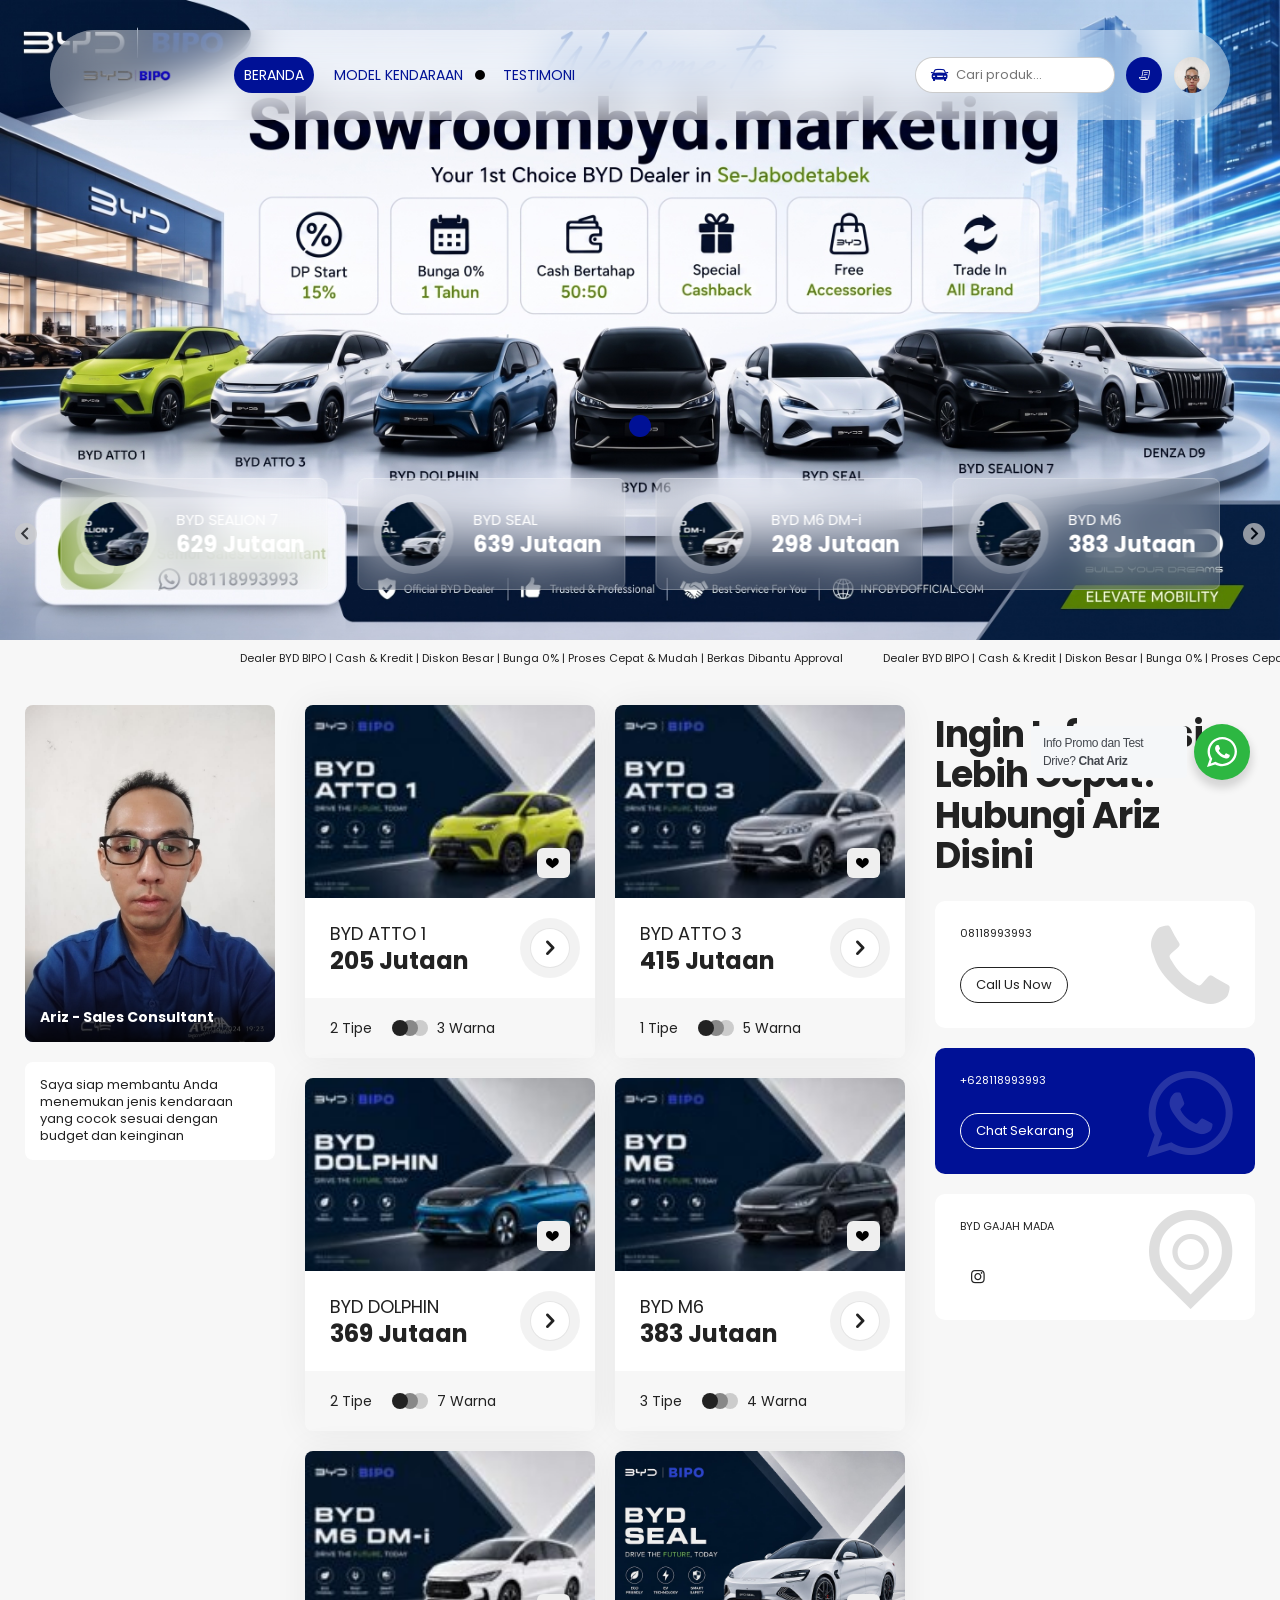
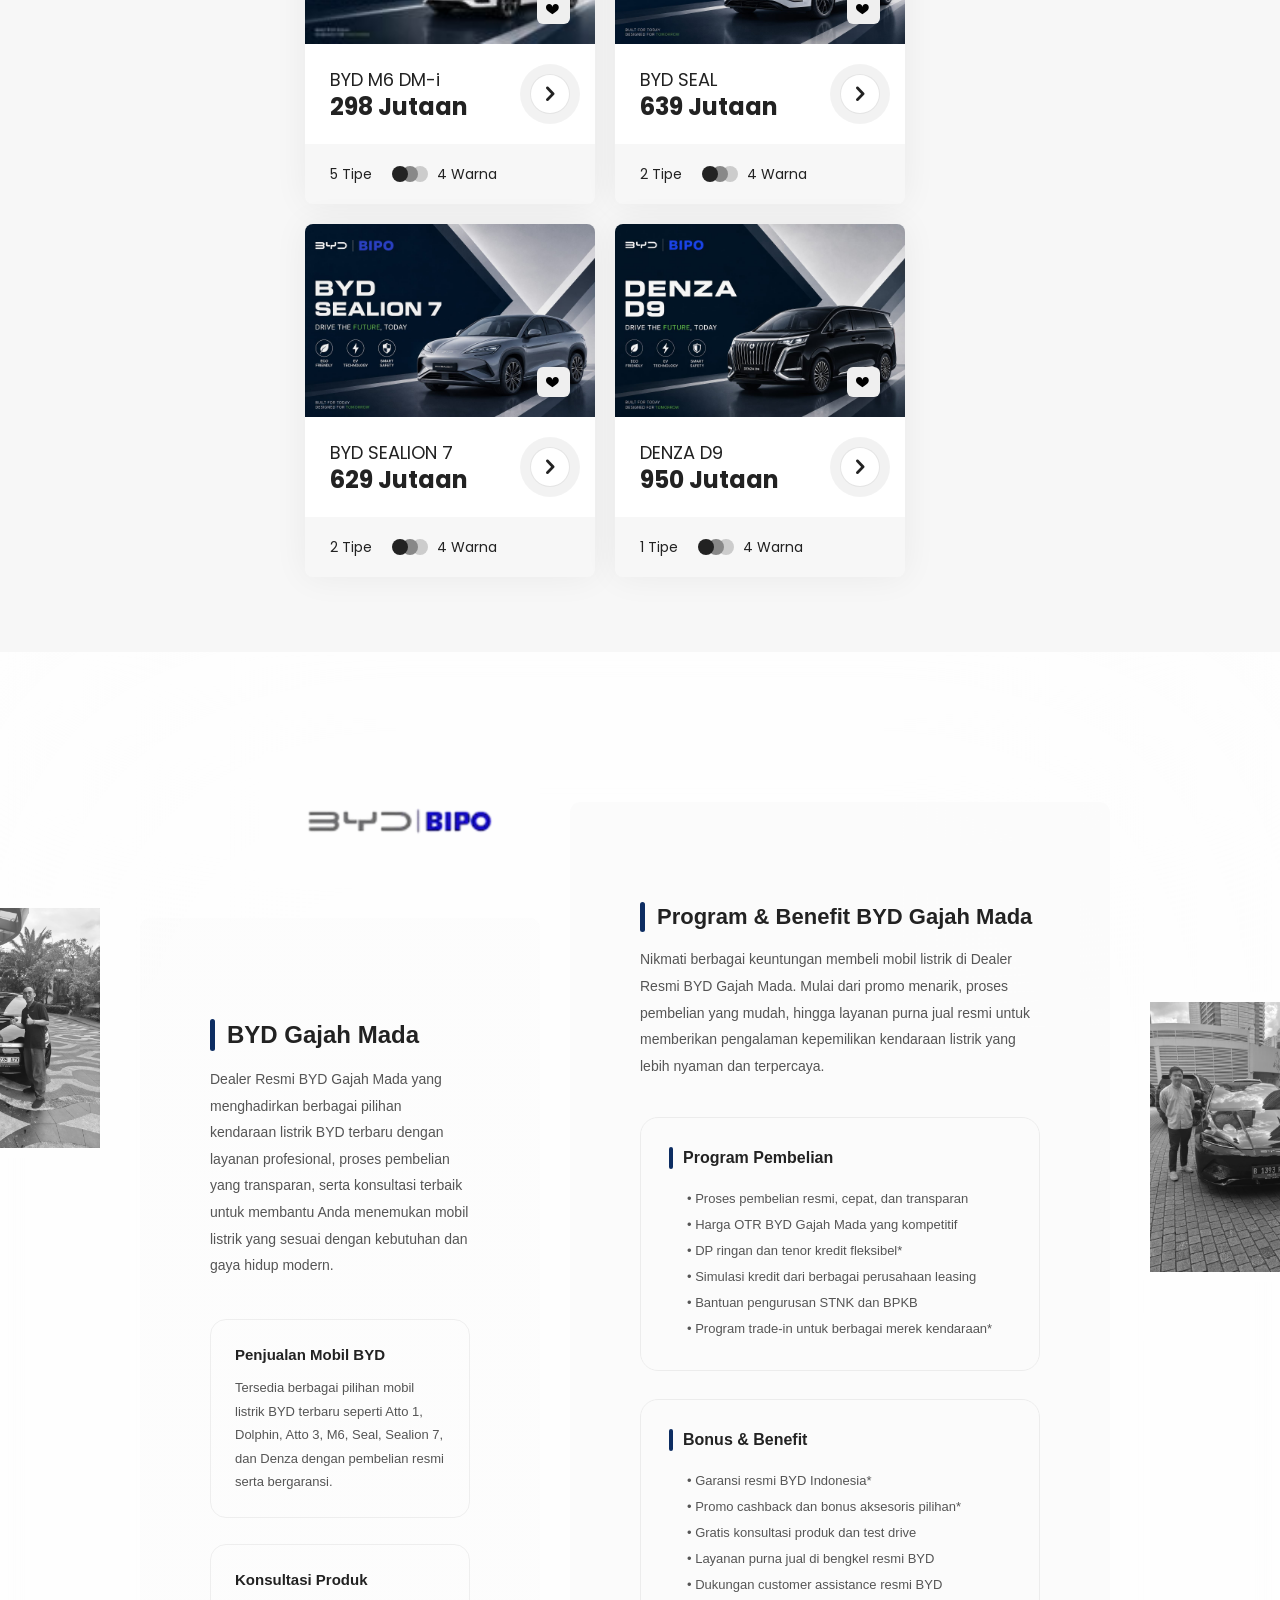
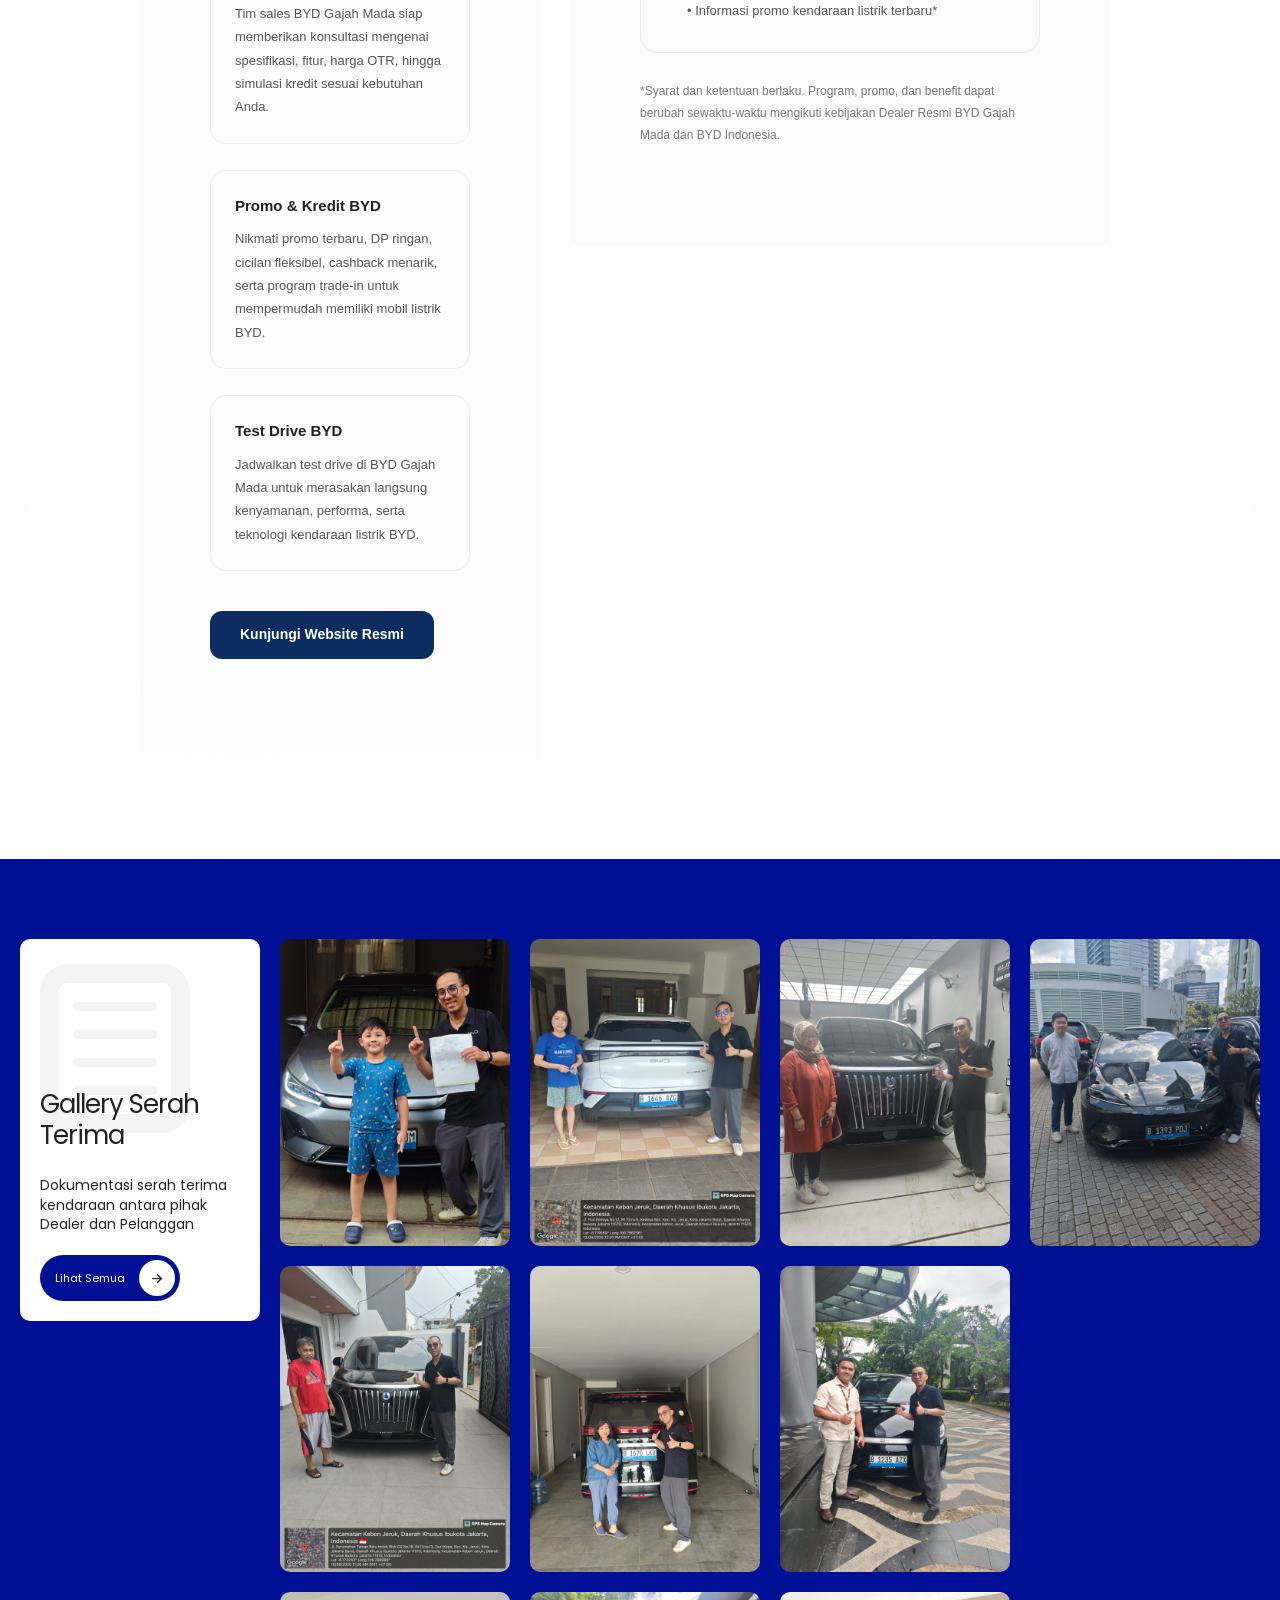
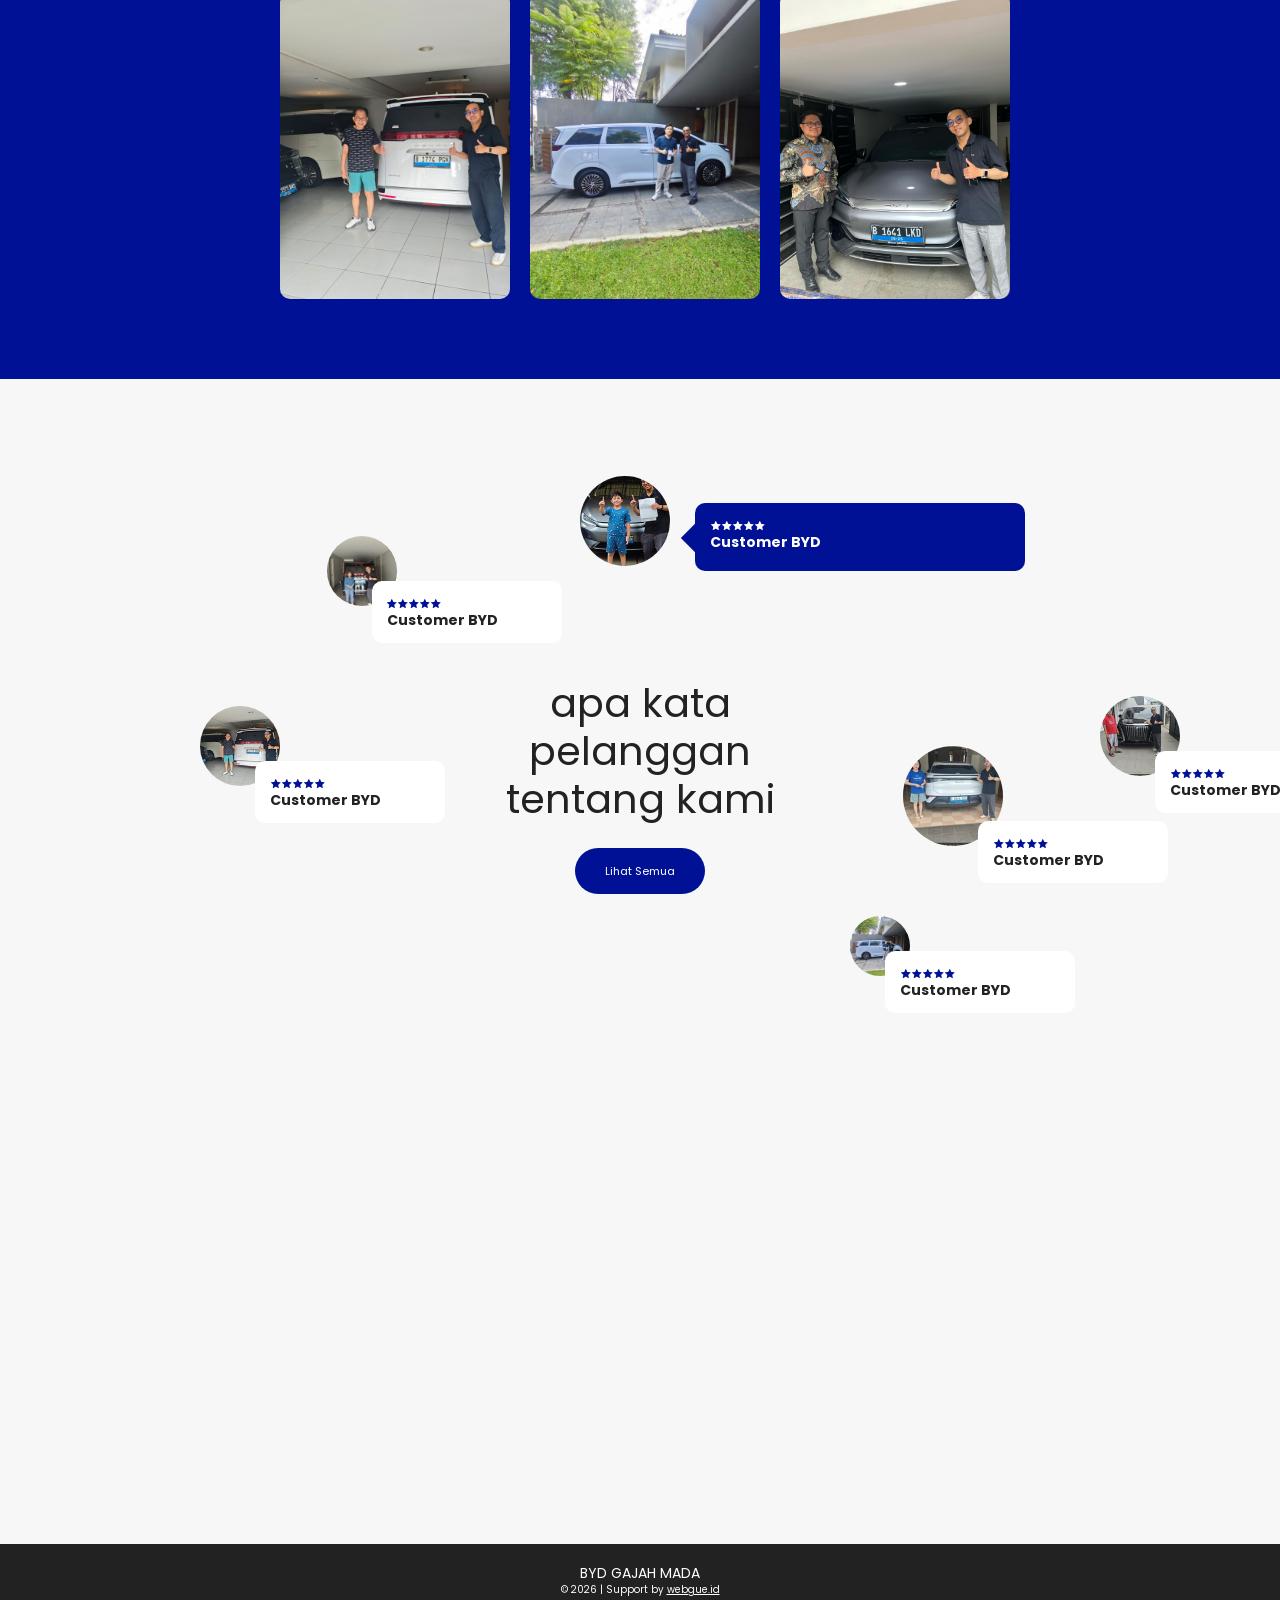
==== commit b14b49d1: "Bust browser cache for script.js to force load dynamic link interceptors" ====
--- a/index.html
+++ b/index.html
@@ -2239,7 +2239,7 @@
 //# sourceURL=wp-includes/js/wp-emoji-loader.min.js
 </script>
 	
-<script src="script.js"></script>
+<script src="script.js?v=2"></script>
 	</body>
 </html>
 
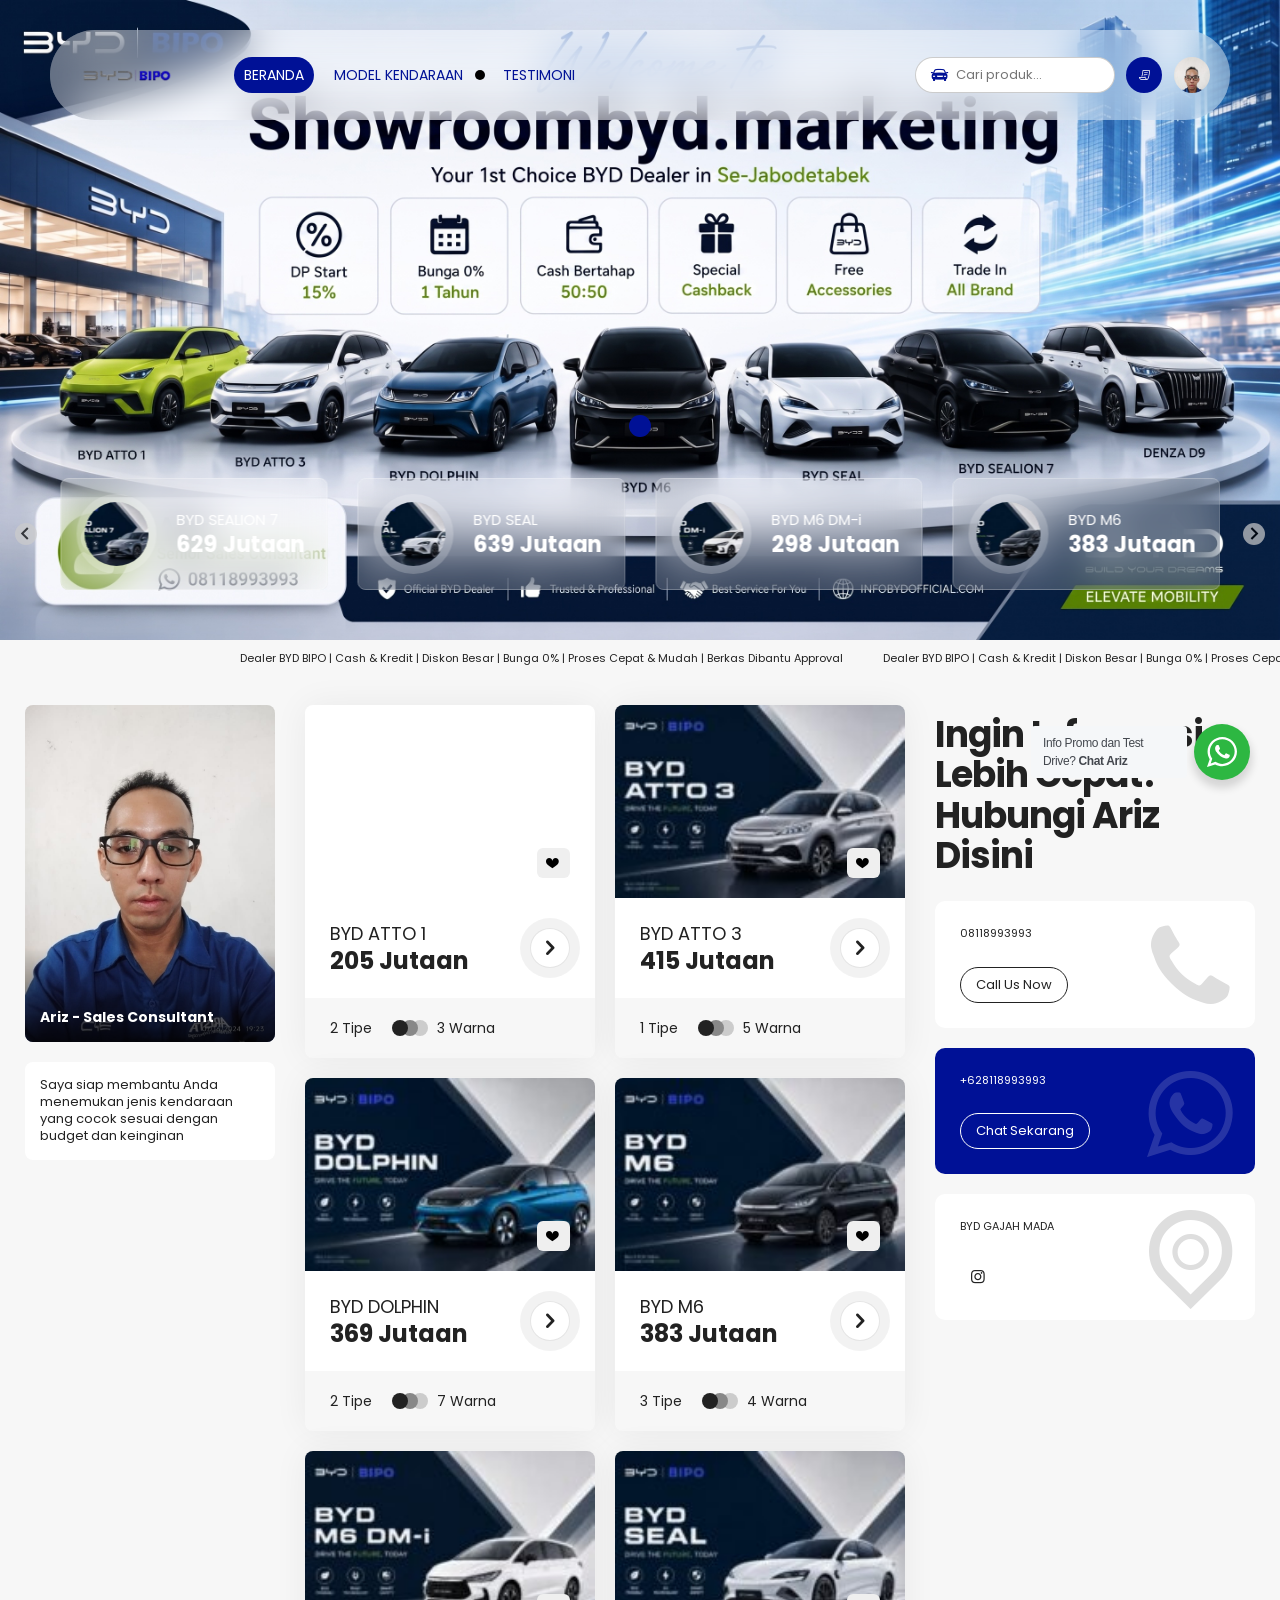
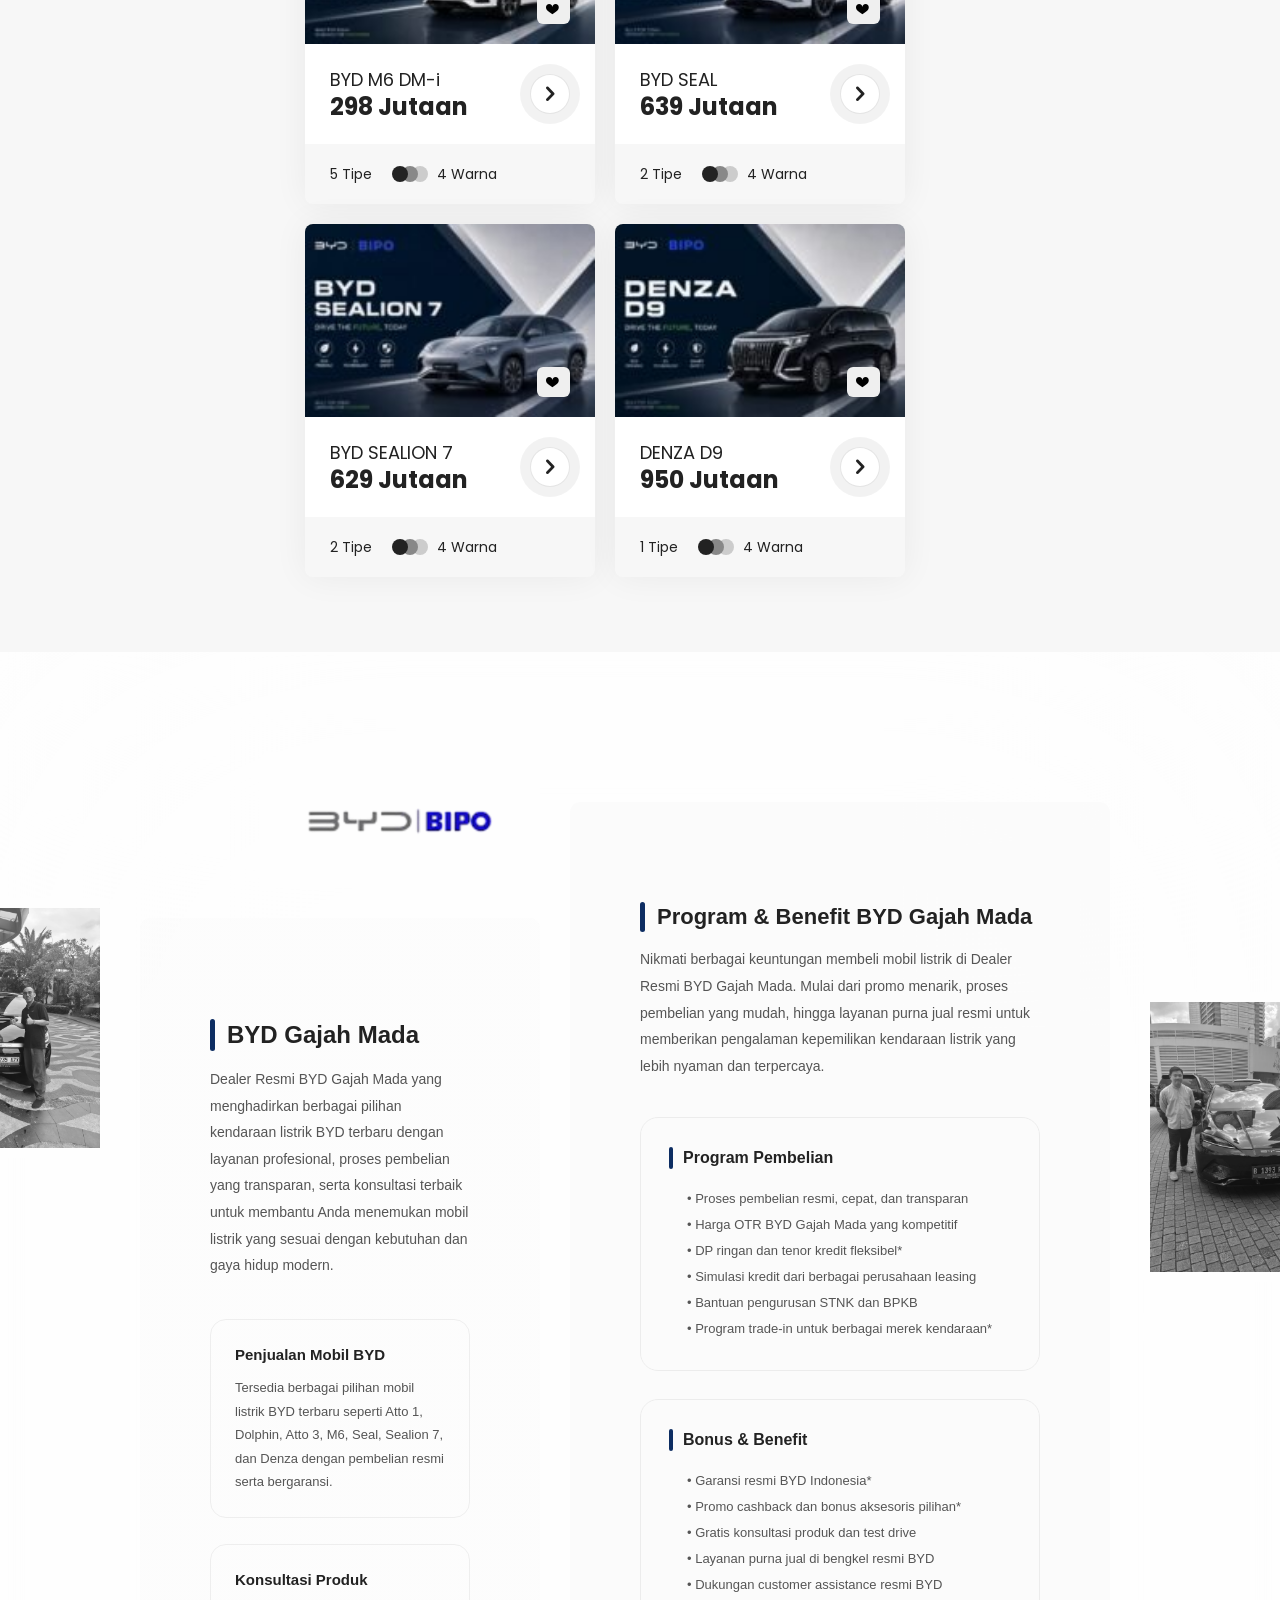
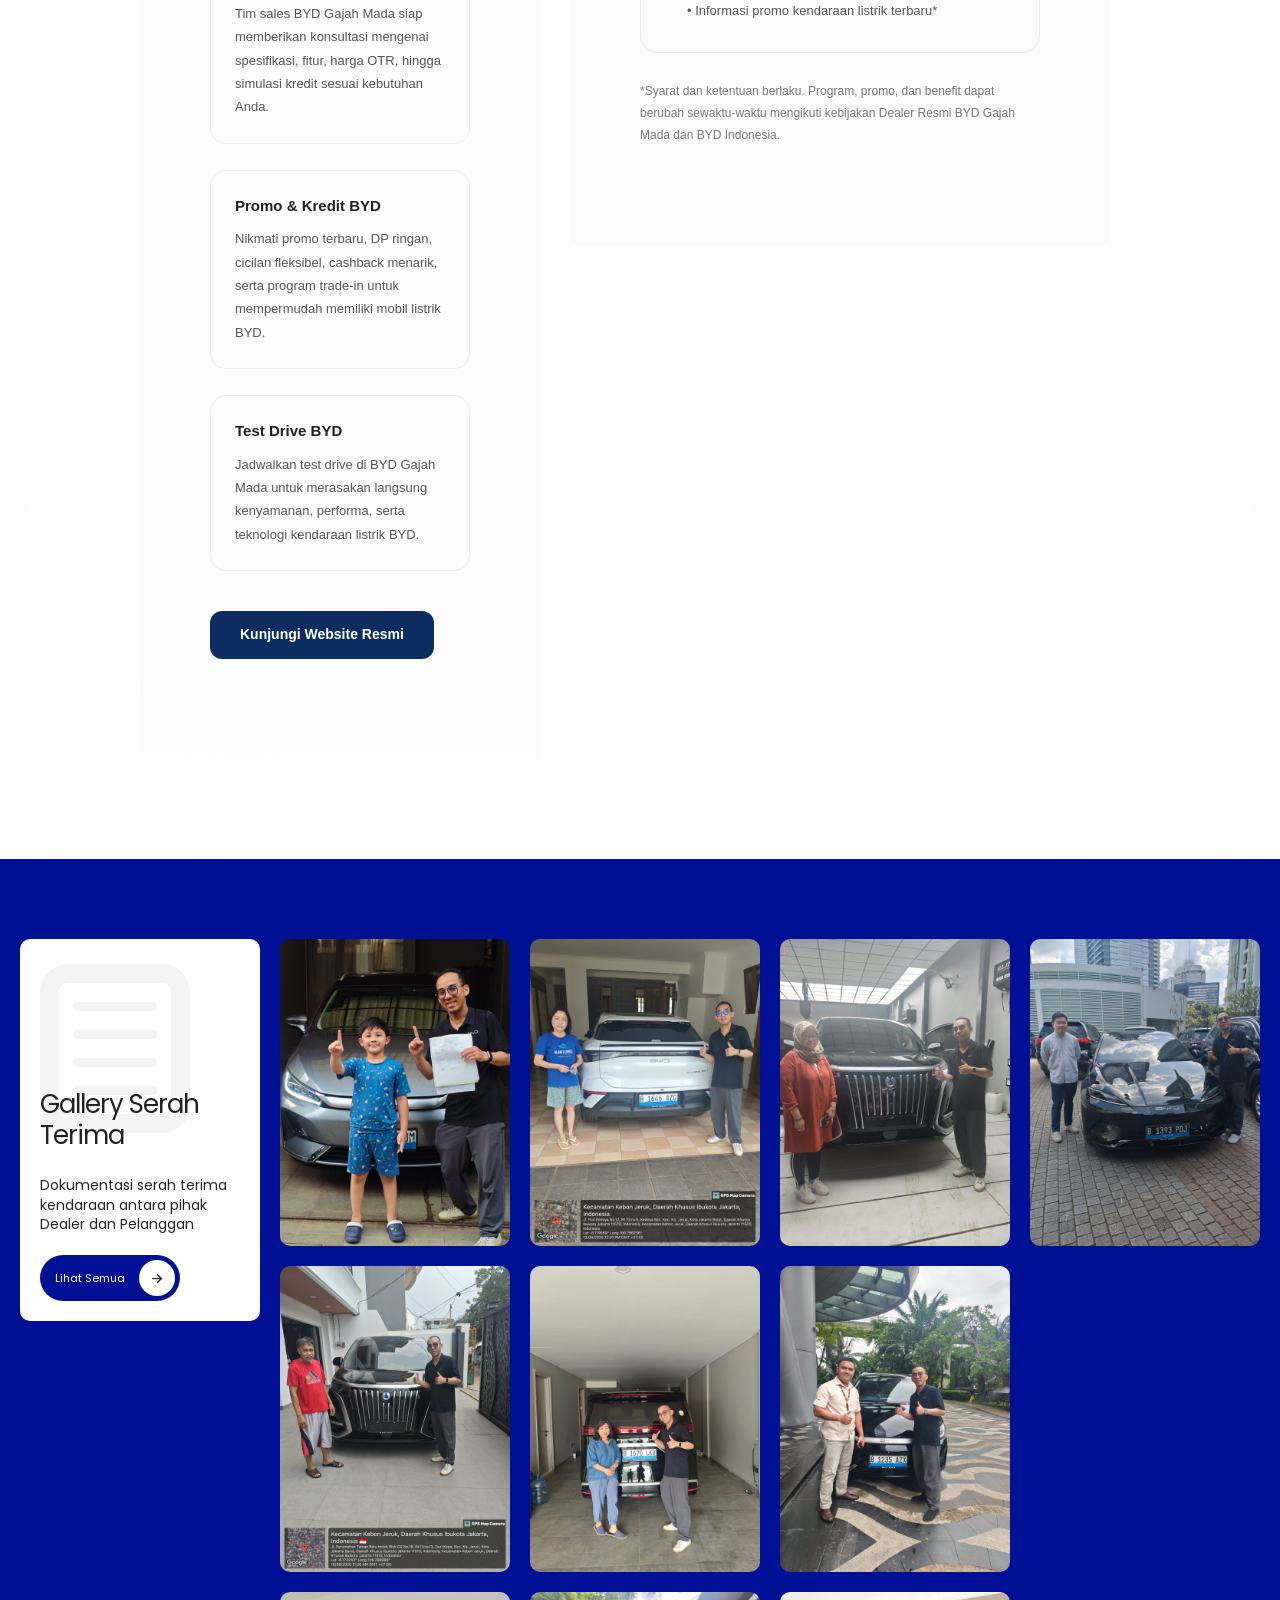
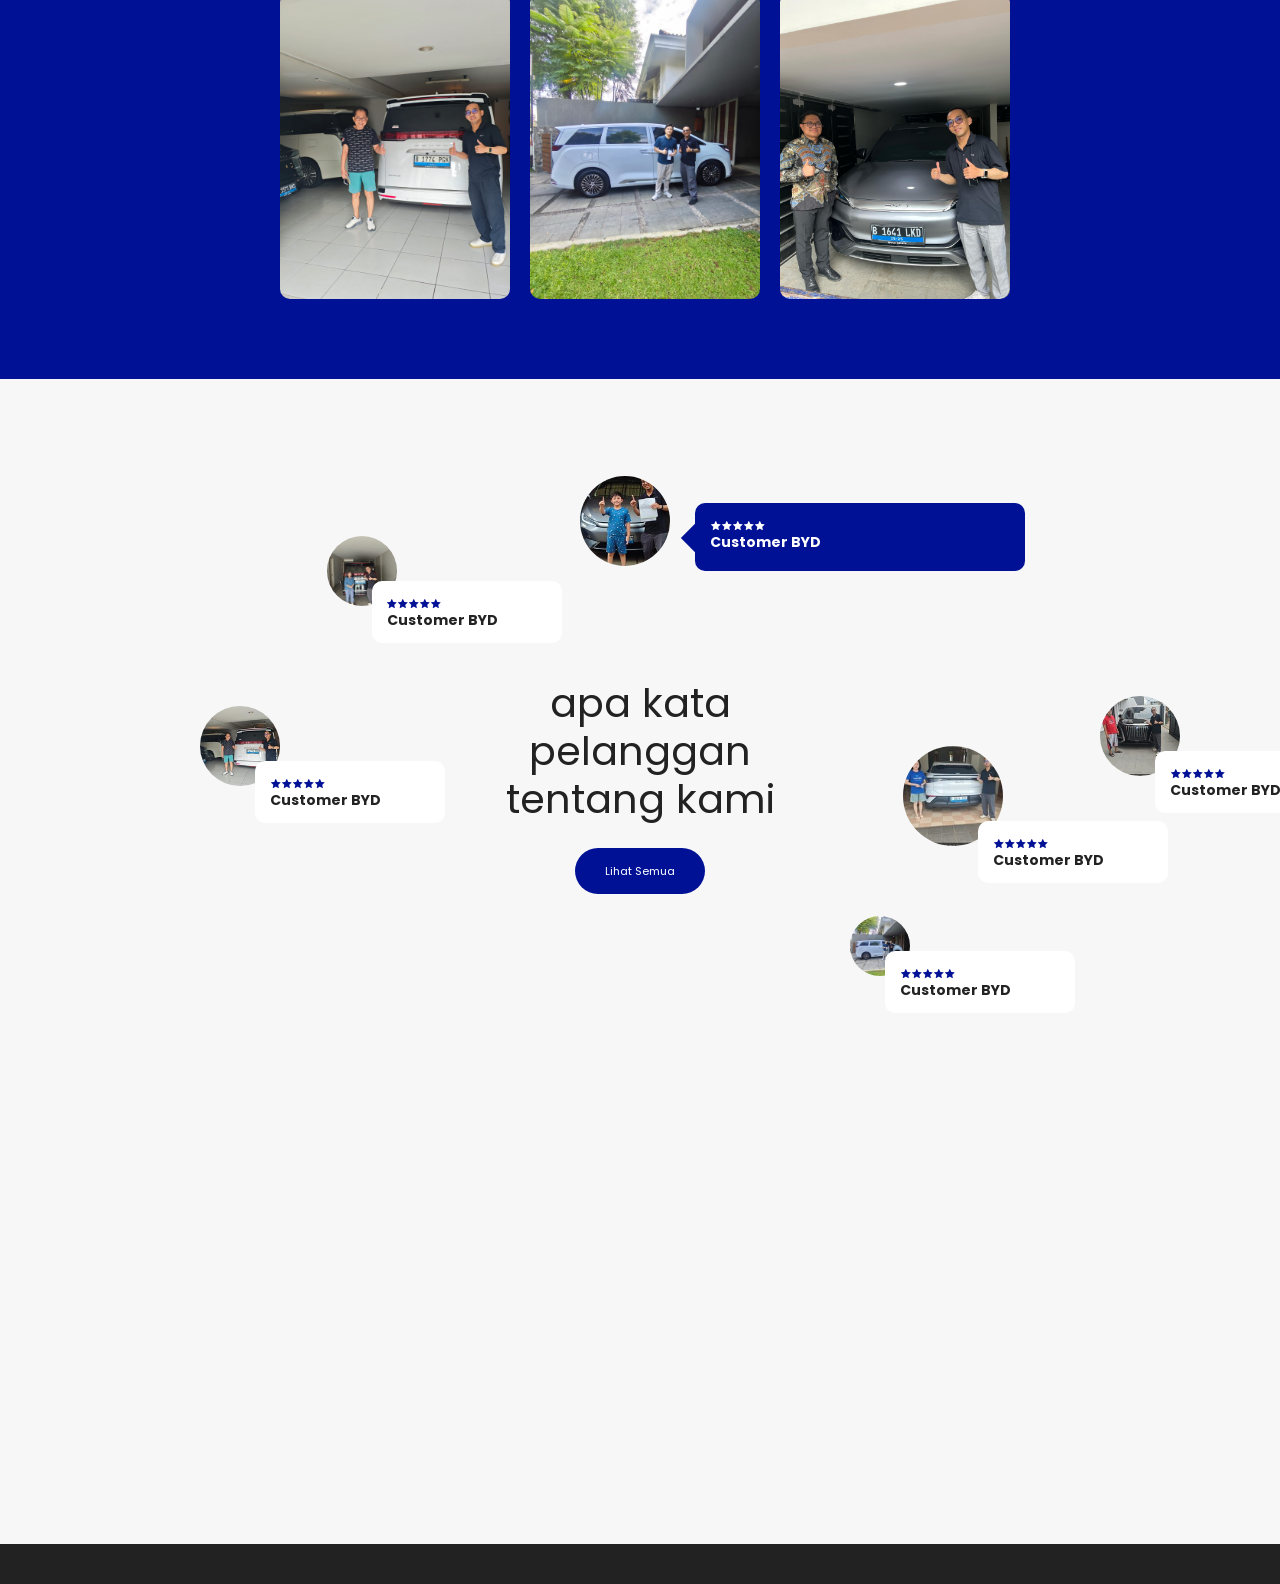
==== commit 268626fb: "Remove support copyright footer and allow sub-menu links click event propagation to prevent 404 navi" ====
--- a/index.html
+++ b/index.html
@@ -1986,16 +1986,7 @@
 		
                 		<div class="embedmaps dealer__clear">
 			<iframe src="https://maps.google.com/maps?q=BYD+Gajah+mada,+Jl.+Gajah+Mada+No.14,+Jakarta&t=&z=15&ie=UTF8&iwloc=&output=embed" width="100%" height="450" style="border:0;" allowfullscreen="" loading="lazy" referrerpolicy="no-referrer-when-downgrade"></iframe>		</div>
-		<div class="copyright">
-			<div class="copyright" style="text-align:center;margin:0;padding:0;color:#fff">
-  BYD GAJAH MADA
-  <div style="font-size:70%;margin:0;padding:0">
-    © 2026 | Support by 
-    <a href="https://api.whatsapp.com/send?phone=6285168888236&amp;text=Halo%20webgue.id,%20Saya%20Mau%20Tanya%20Tentang%20Website" style="color:#fff;text-decoration:underline">
-      webgue.id
-    </a>
-  </div>
-</div>		</div>
+		<div class="copyright"></div>
 		<div class="vip__floating">
 		    <a class="vip__openmenu" href="https://bydariz.htsagency.id">HOME</a>
 	        <span class="vip__openmenu" onclick="vipmenu()">MENU</span>
@@ -2124,10 +2115,10 @@
 	    var buttons = document.getElementsByClassName("menu-item-has-children");
 		[].forEach.call(buttons, function (el) {
 			el.addEventListener("click", function (event) {
-				// Mencegah event bubbling
-				event.stopPropagation();
-				// Toggle class "active" hanya pada elemen yang diklik
-				el.classList.toggle("active");
+				if (event.target.tagName !== 'A' || event.target.getAttribute('href') === '#') {
+					event.stopPropagation();
+					el.classList.toggle("active");
+				}
 			});
 		});
 
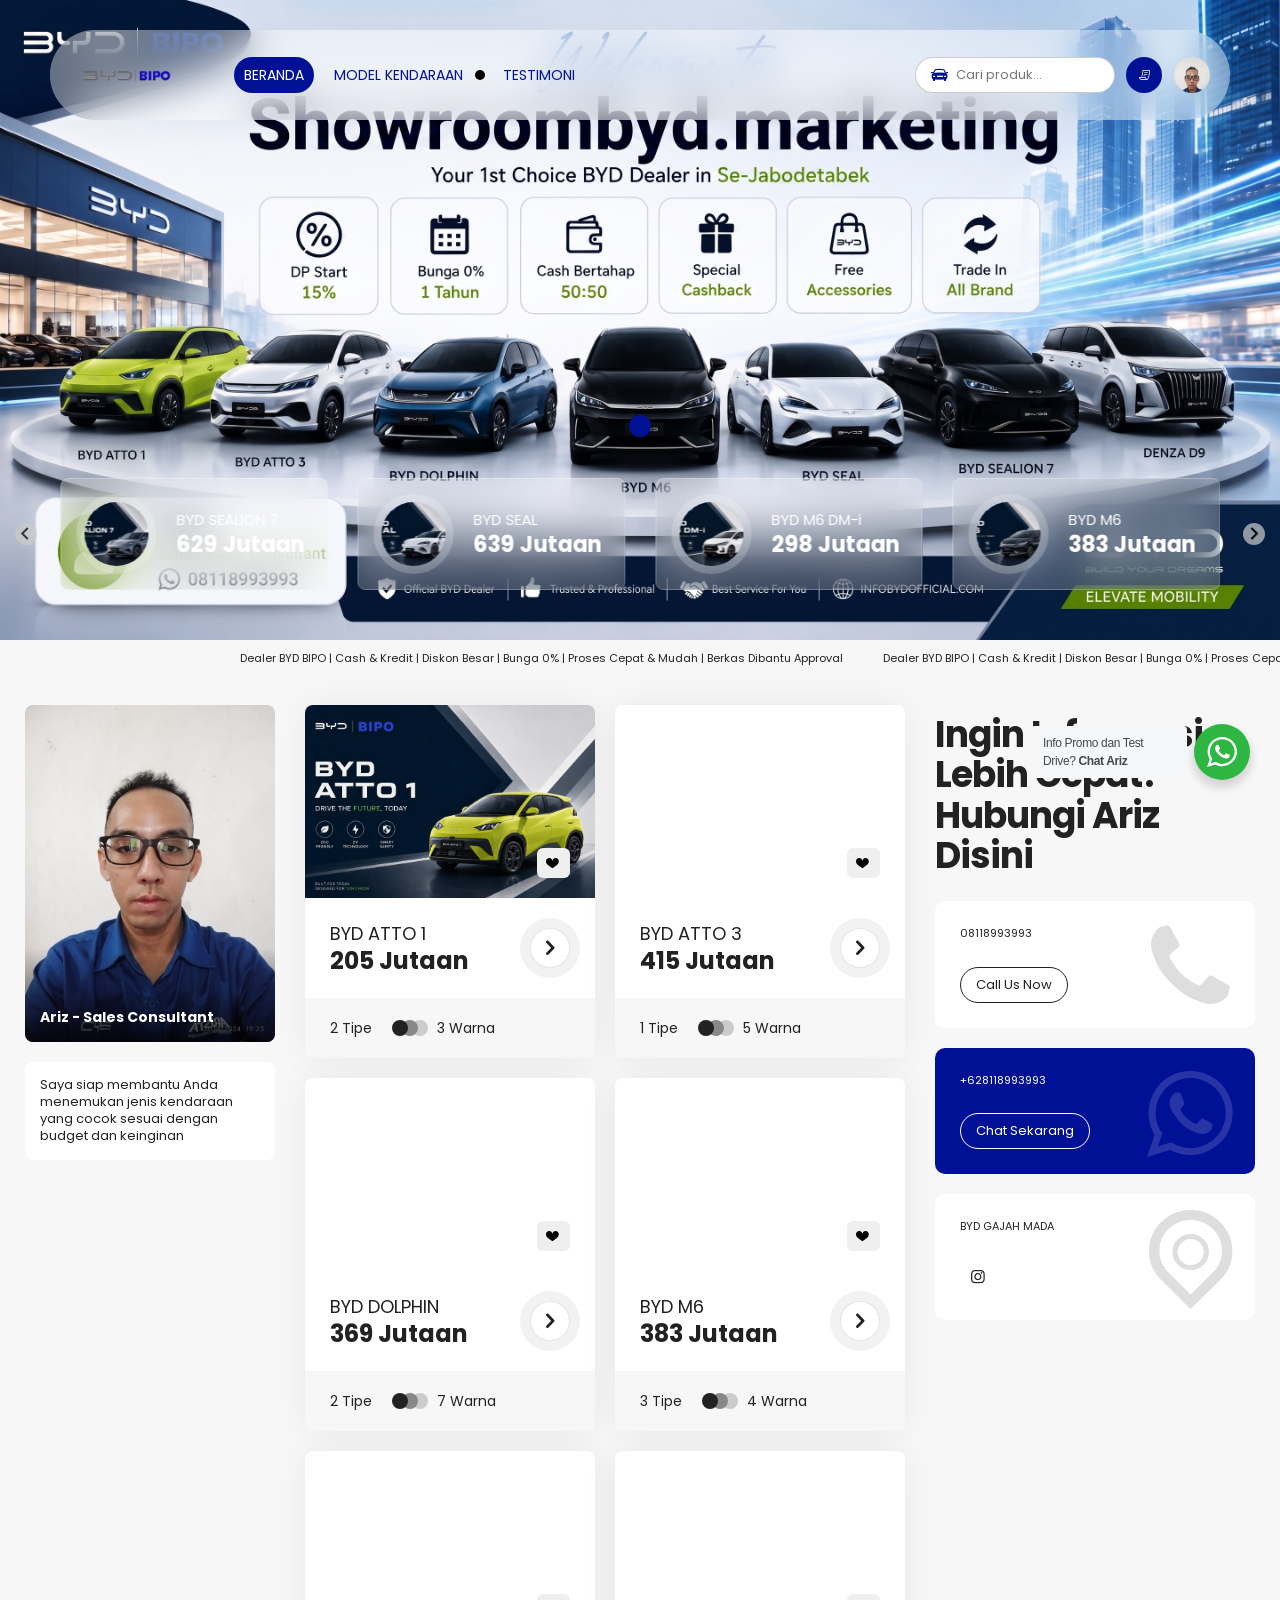
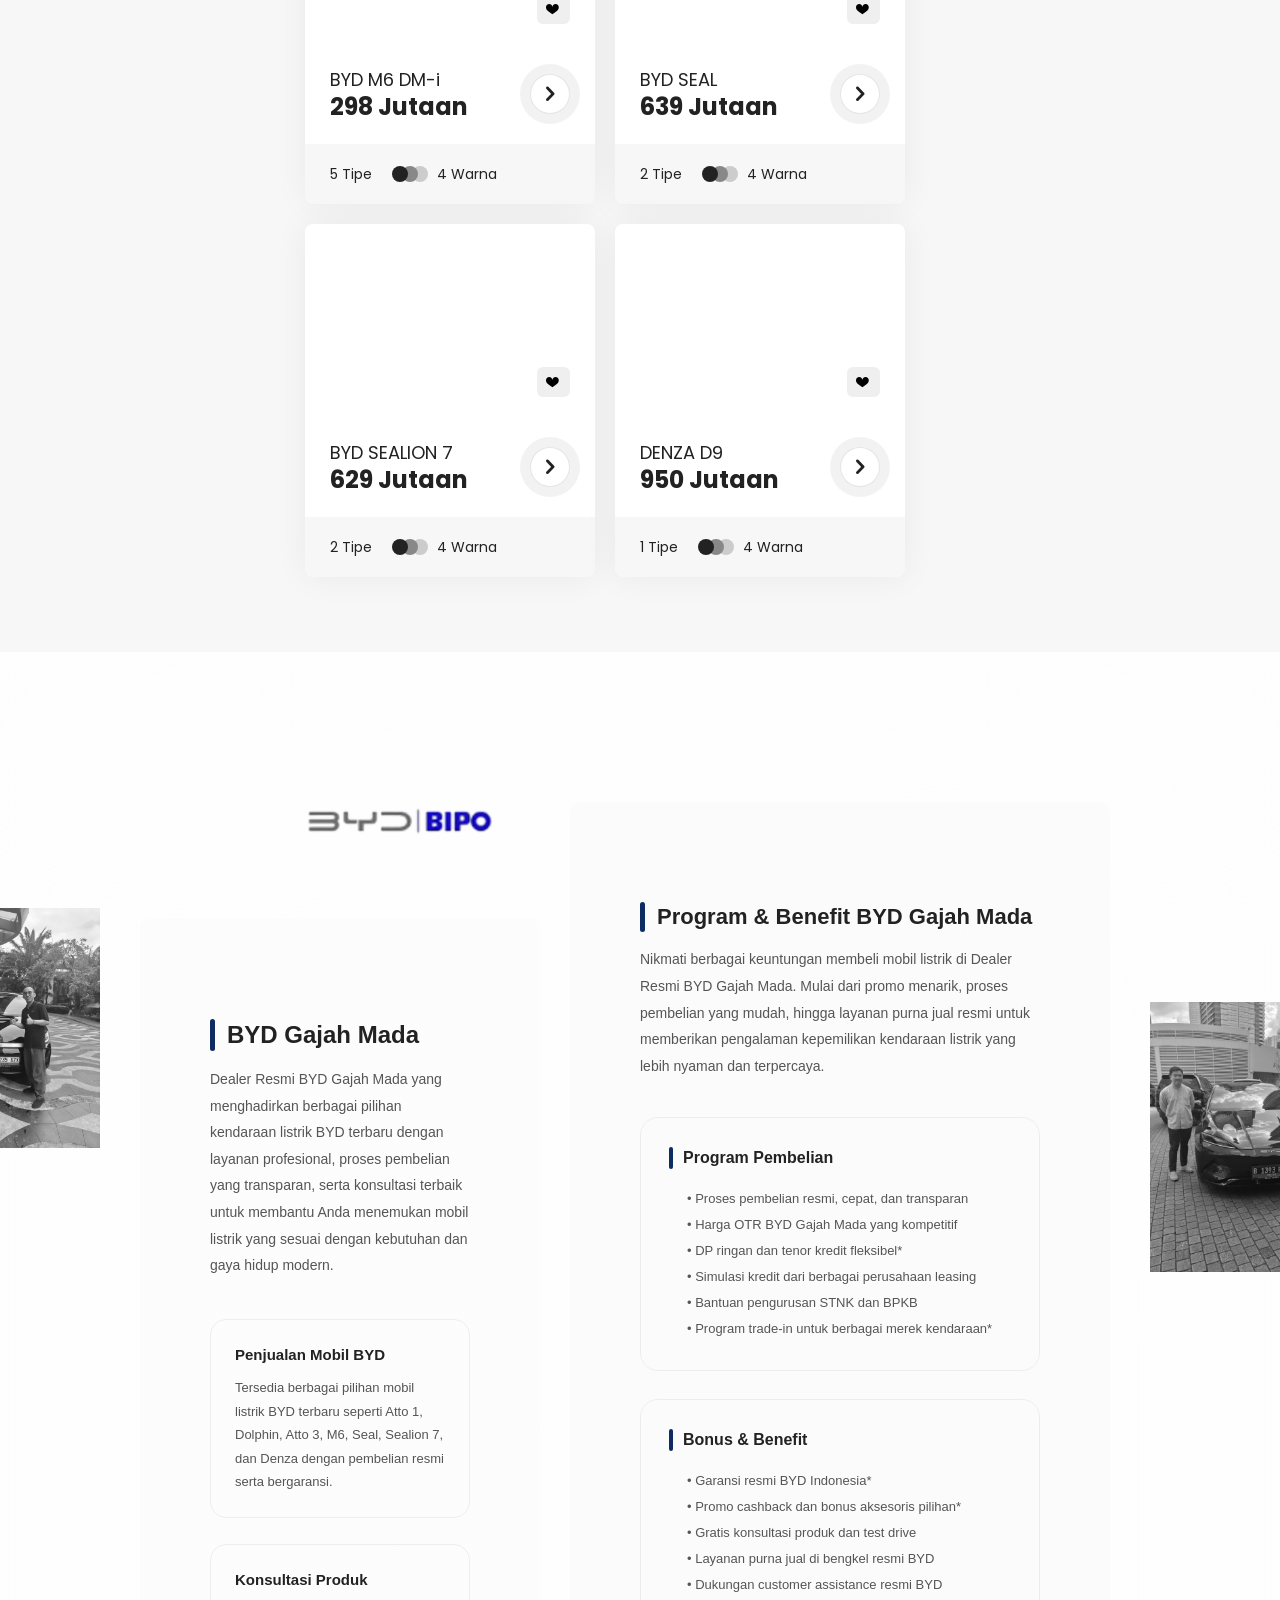
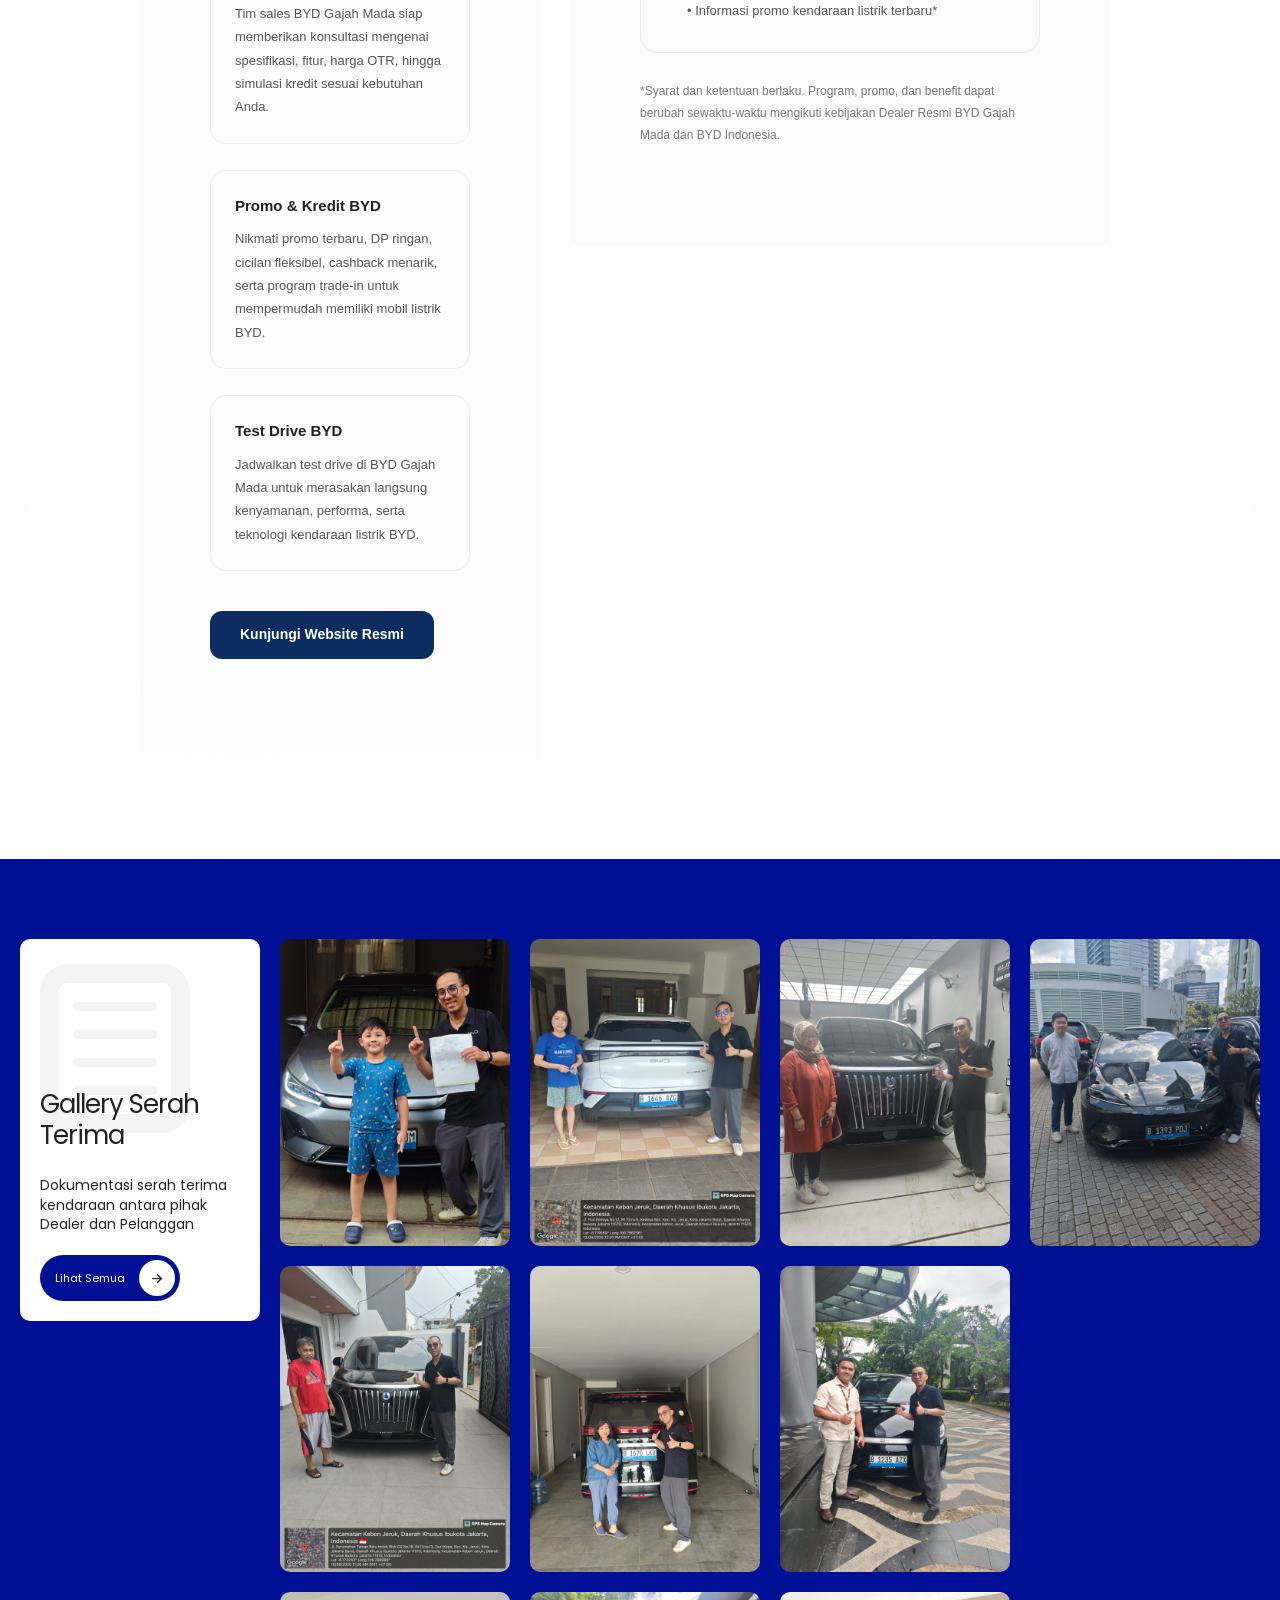
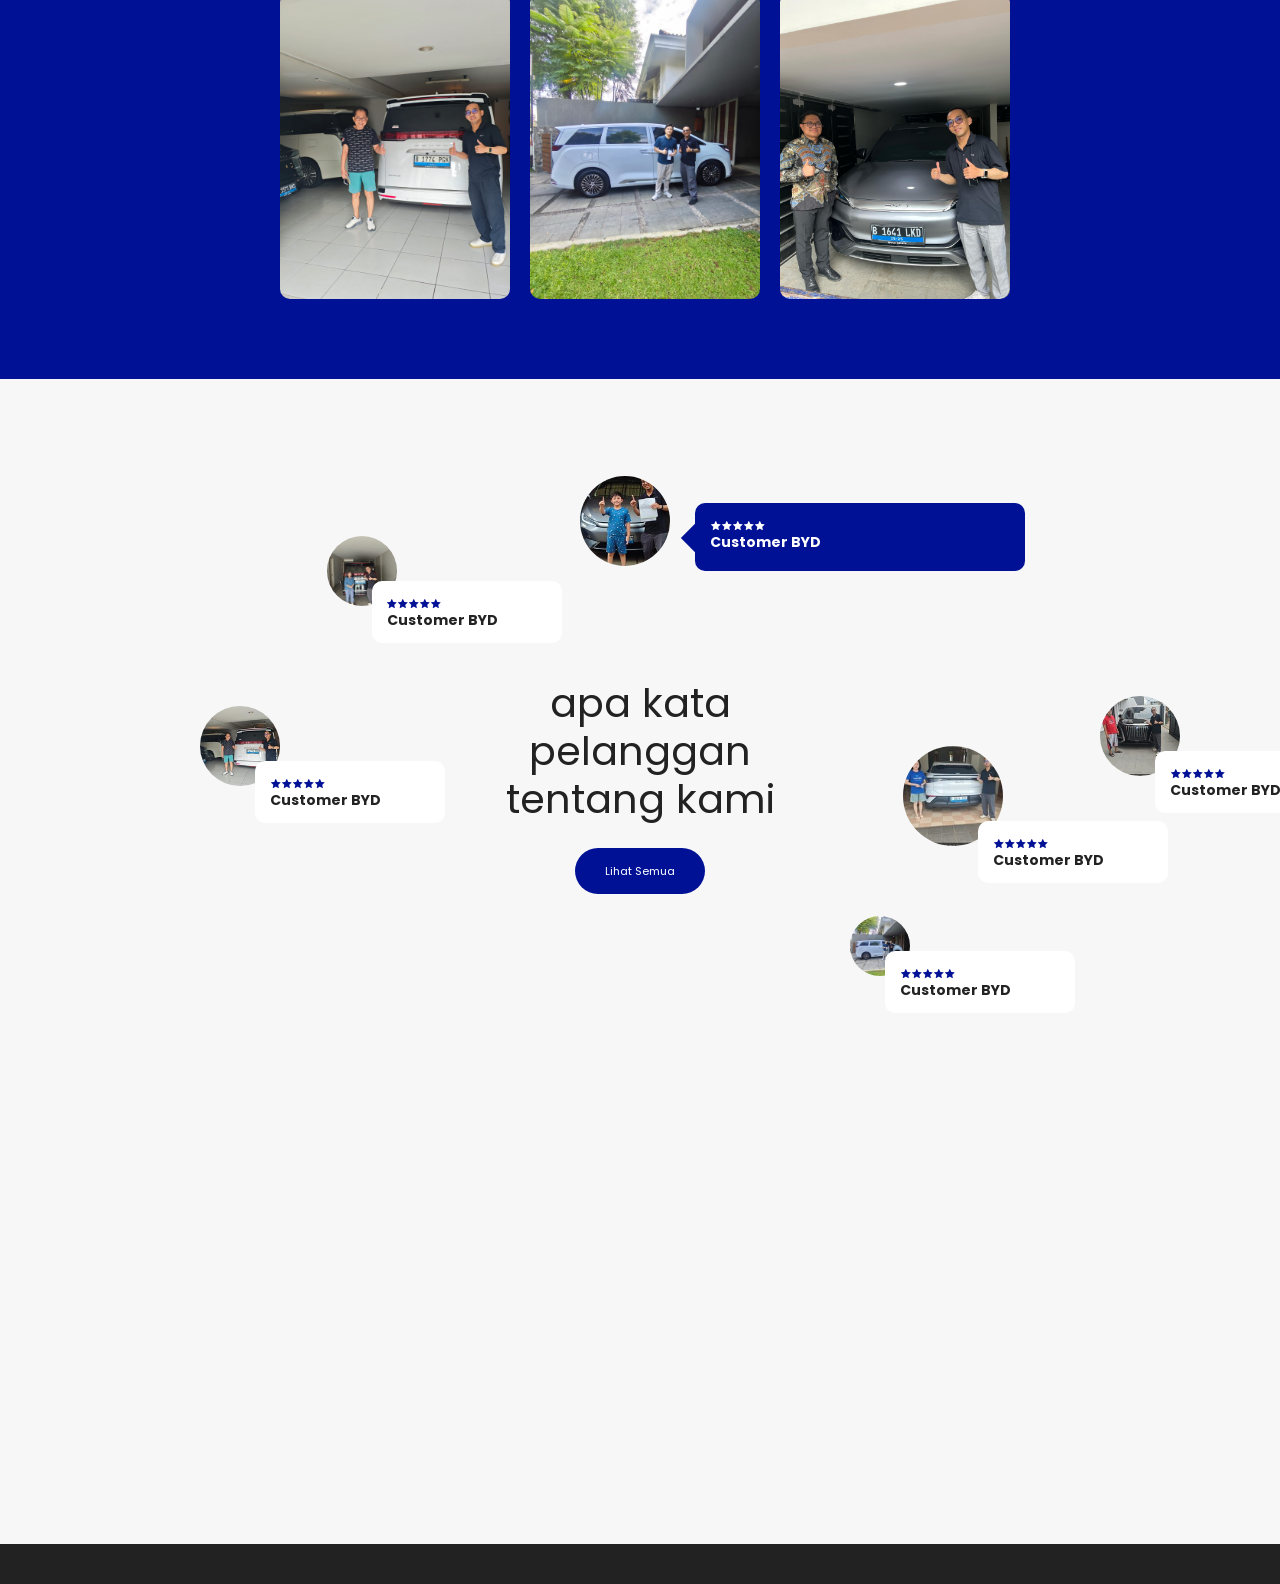
==== commit 68c3e73b: "Fix sub-menu clicks checking closest anchor element to resolve event delegation issue on mobile and " ====
--- a/index.html
+++ b/index.html
@@ -2115,7 +2115,8 @@
 	    var buttons = document.getElementsByClassName("menu-item-has-children");
 		[].forEach.call(buttons, function (el) {
 			el.addEventListener("click", function (event) {
-				if (event.target.tagName !== 'A' || event.target.getAttribute('href') === '#') {
+				const clickedLink = event.target.closest('a');
+				if (!clickedLink || clickedLink.getAttribute('href') === '#') {
 					event.stopPropagation();
 					el.classList.toggle("active");
 				}
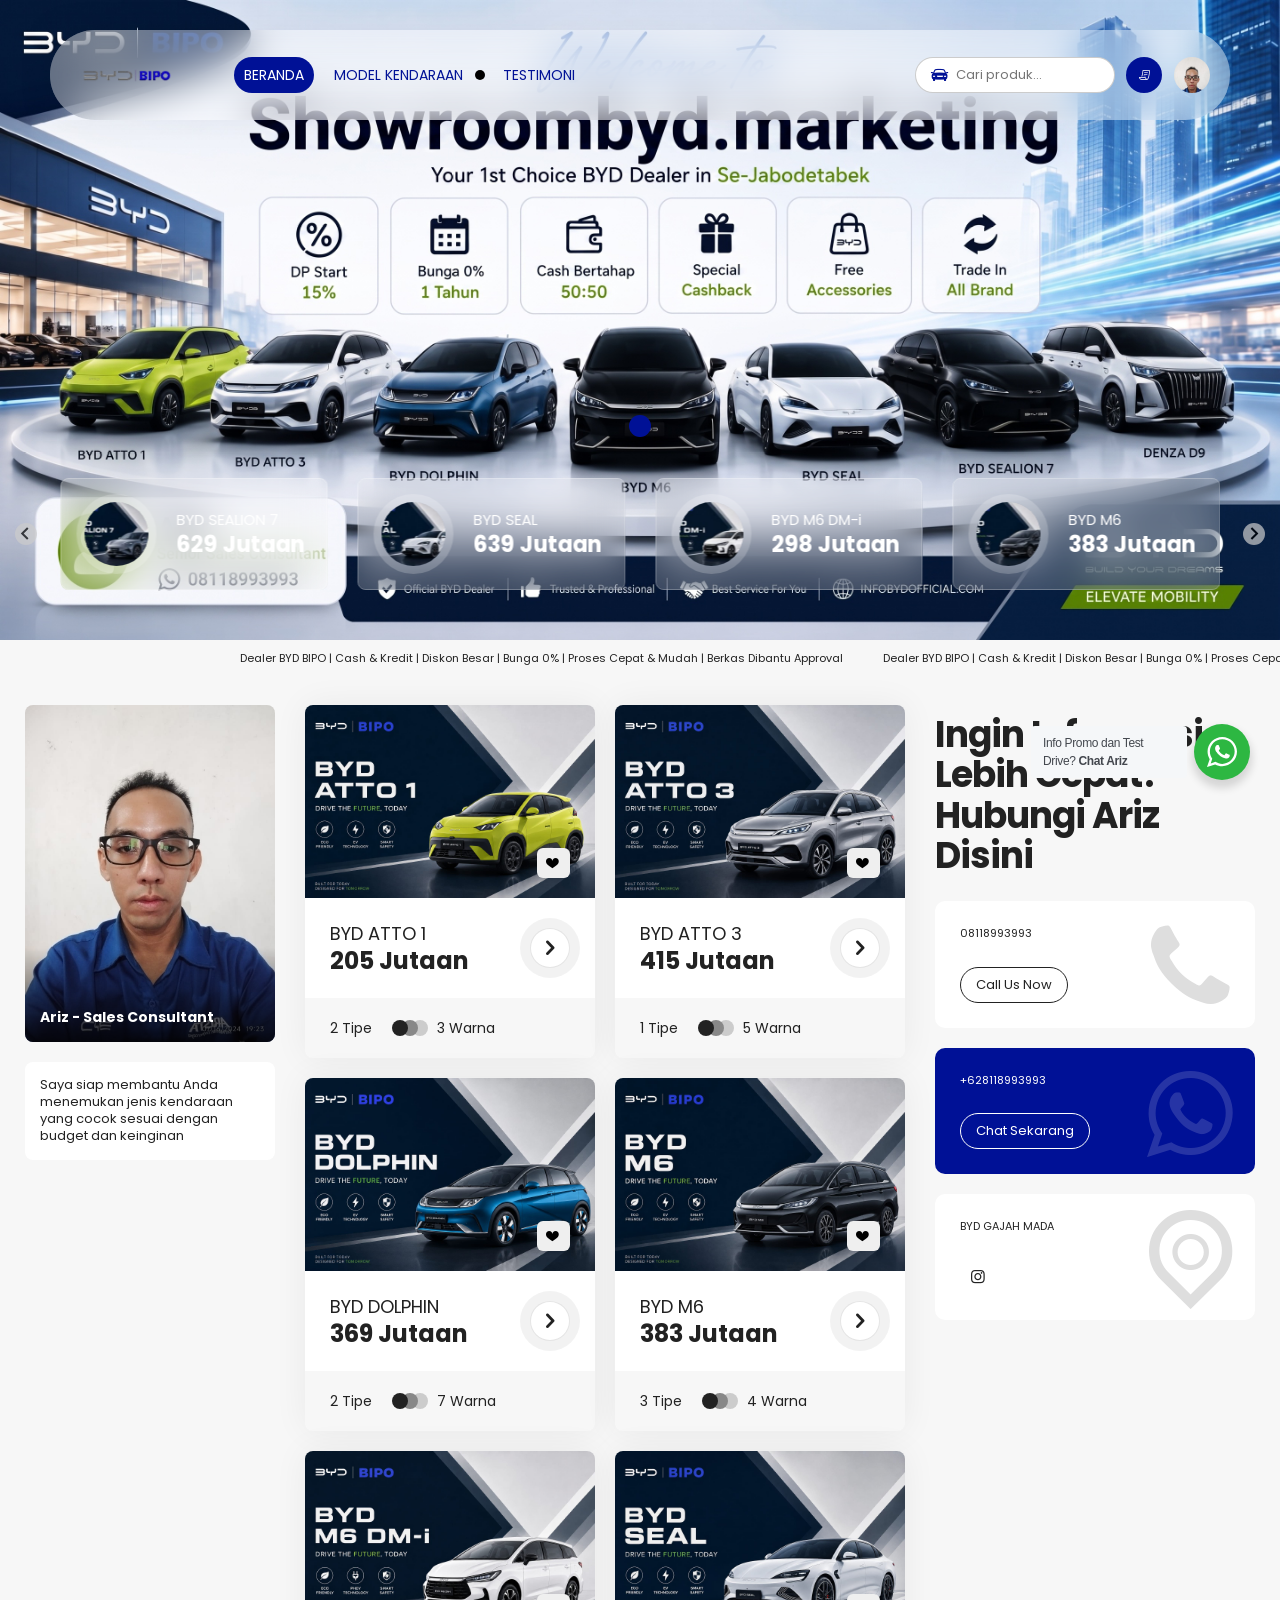
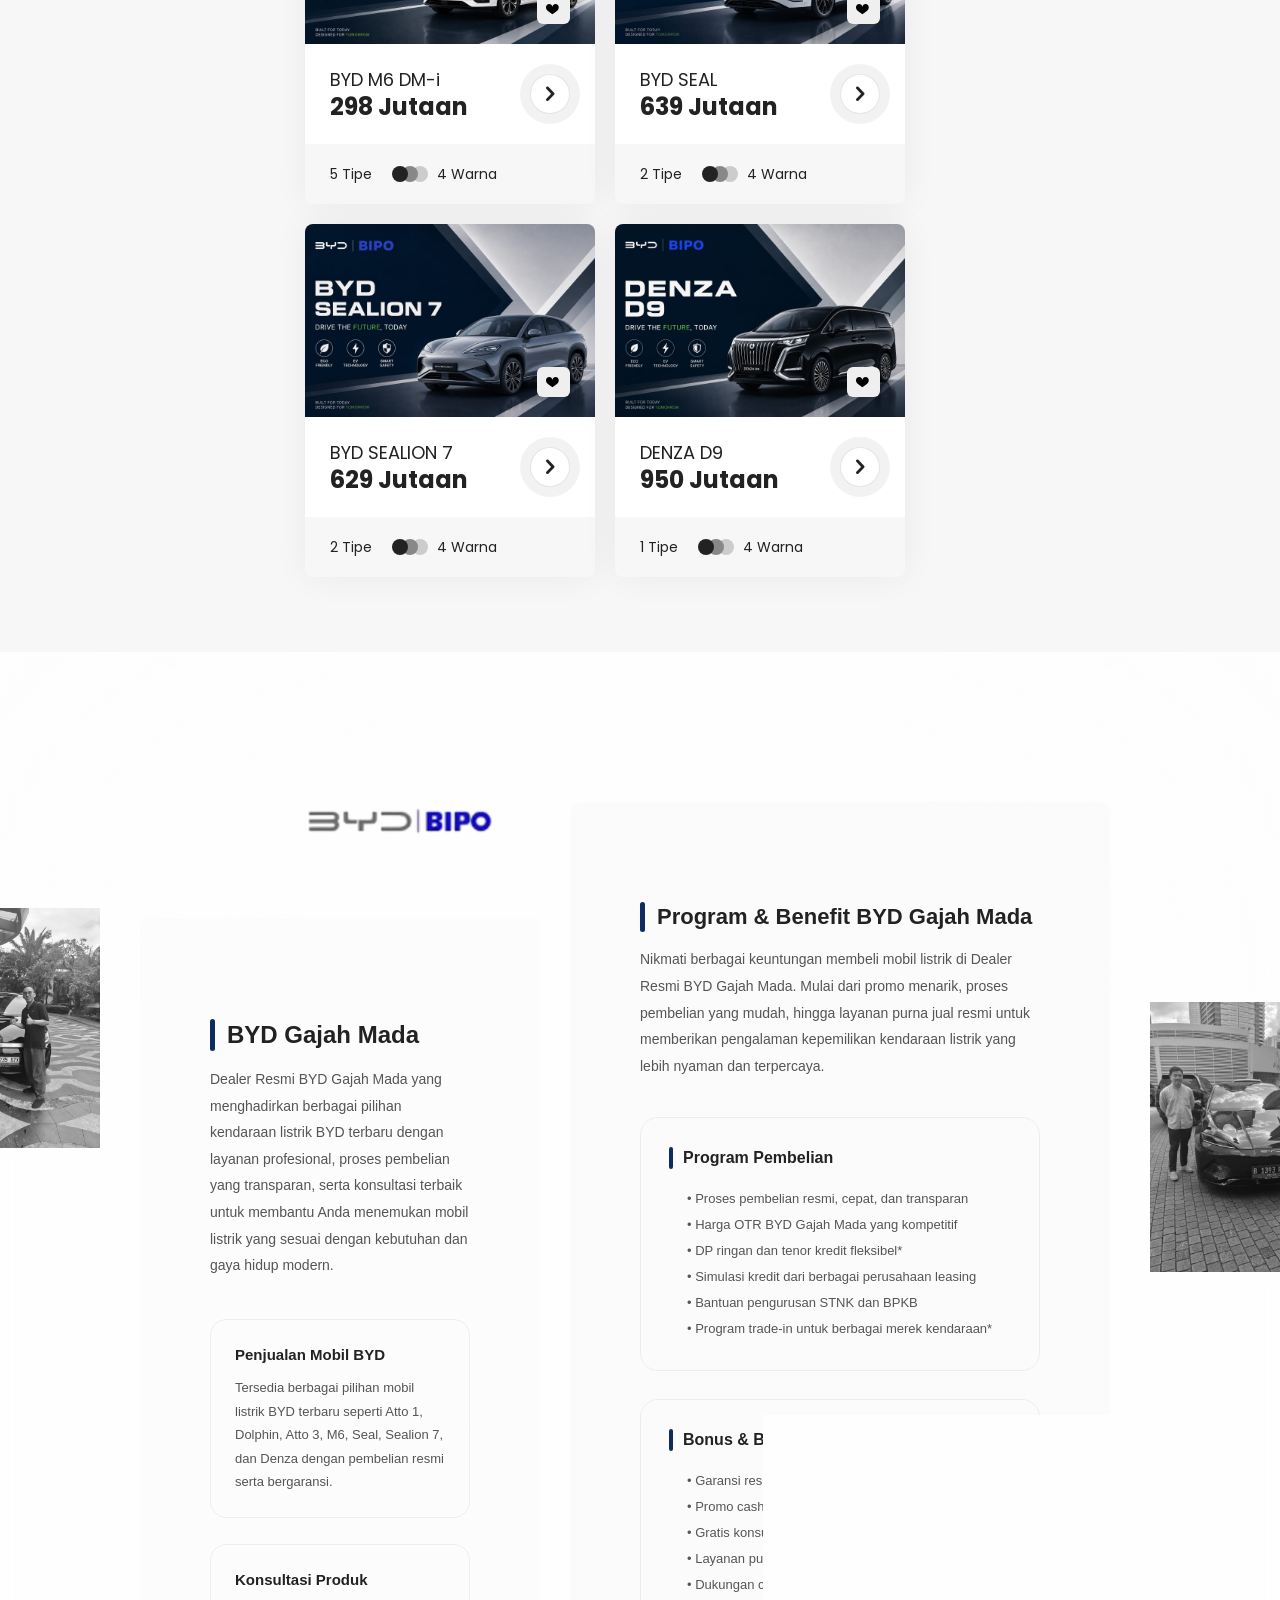
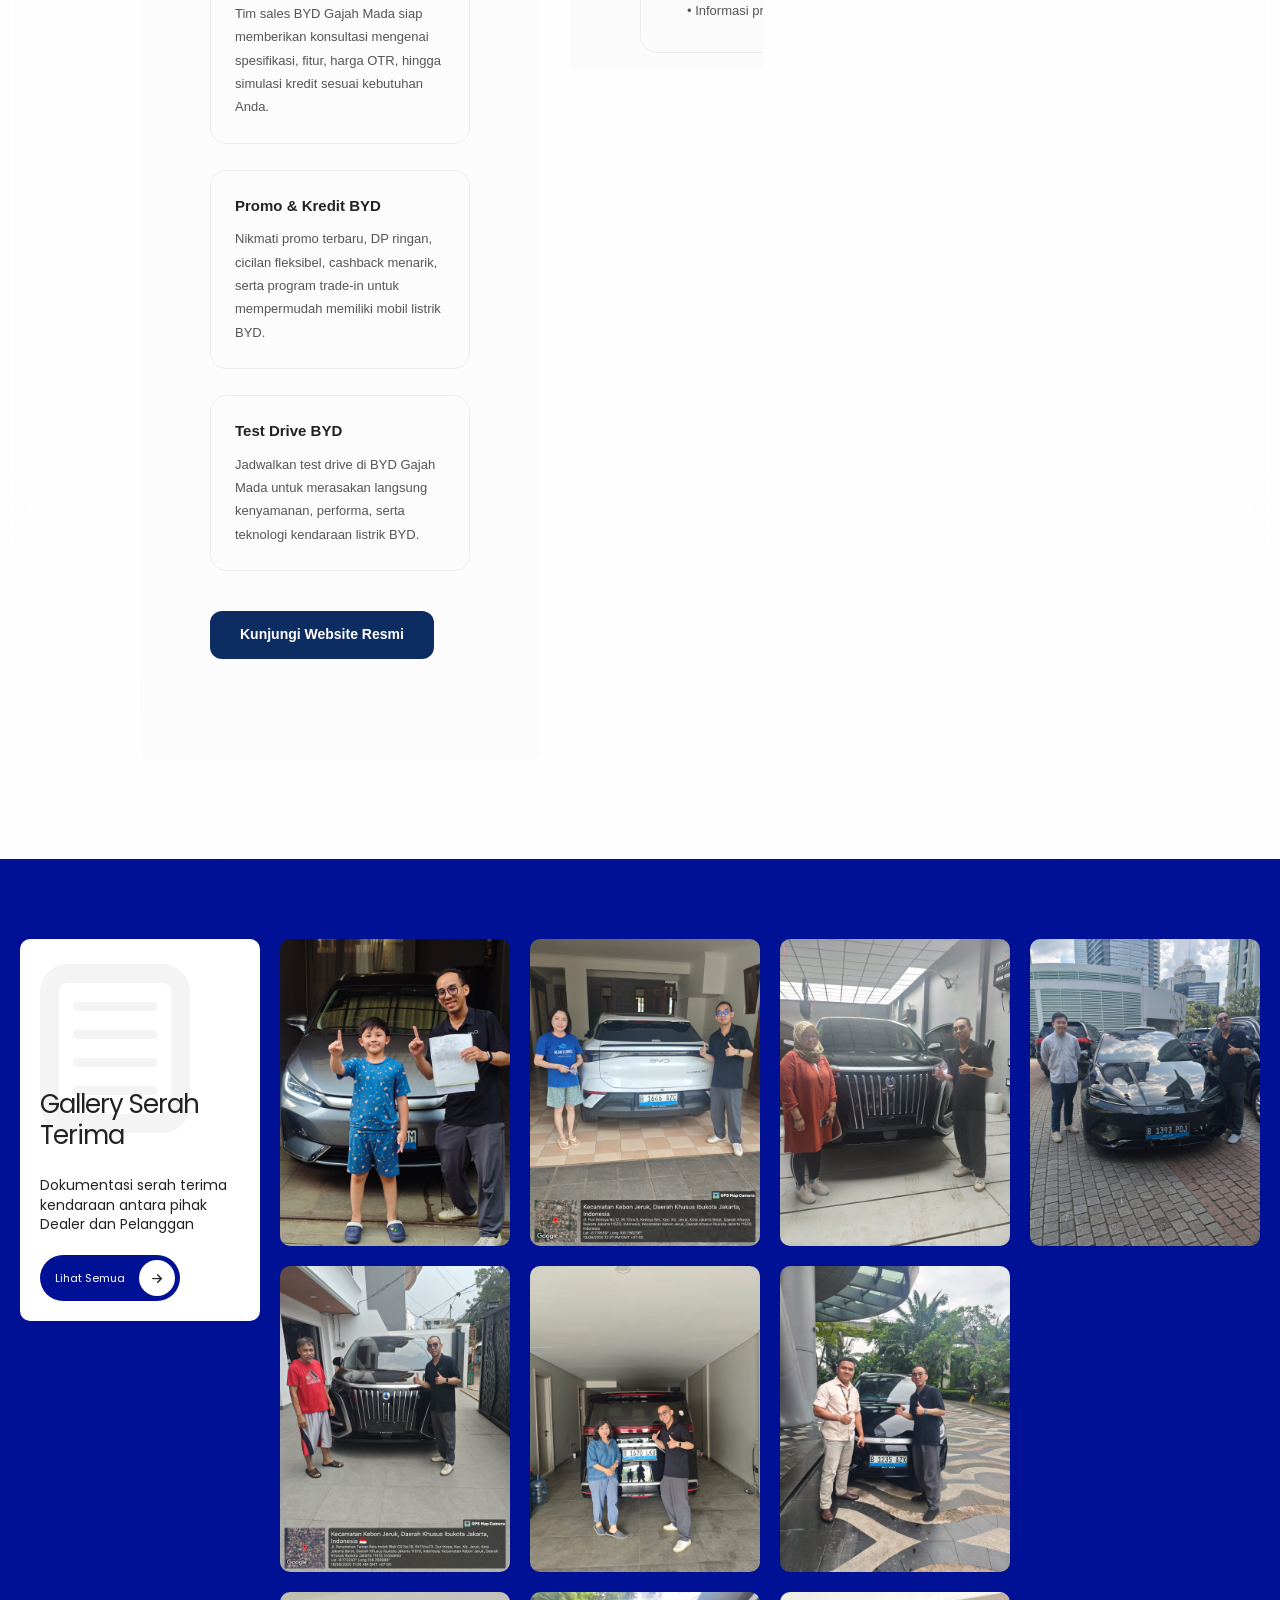
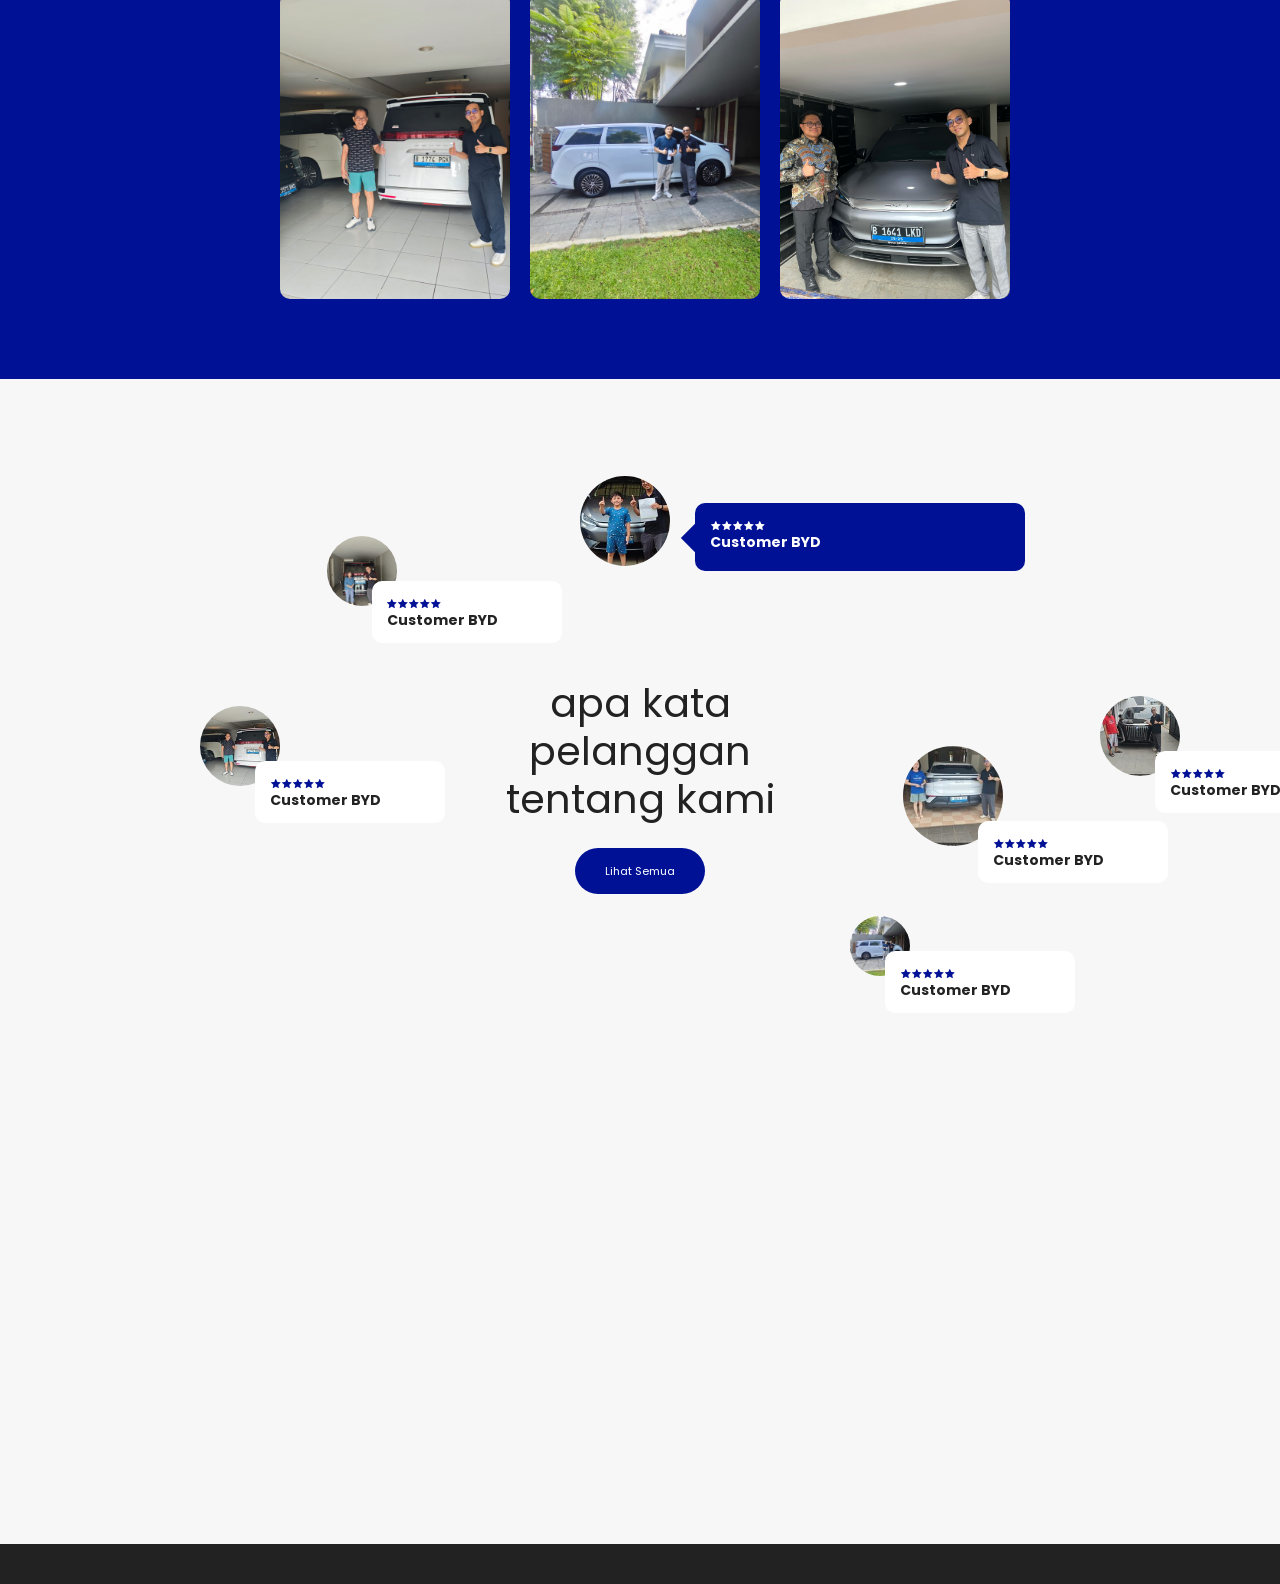
==== commit 8aadfecc: "Update Instagram URL to Ariz's profile link" ====
--- a/index.html
+++ b/index.html
@@ -1647,7 +1647,7 @@
 		<div class="viper__beaddress">
 			<div class="con__inner">
 			    <div class="show_alamat"><i class="icon-dealer-map"></i> <span>BYD GAJAH MADA</span></div>				<div class="dealer__clear">
-					<a aria-label="Instagram" class="d3__instagram" target="_blank" href="https://www.instagram.com/lagijualanbyd"><i class="icon-dealer-instagram"></i></a>				</div>
+					<a aria-label="Instagram" class="d3__instagram" target="_blank" href="https://www.instagram.com/arizhui13?igsh=MTRmc2l2cnd0MDB6cw=="><i class="icon-dealer-instagram"></i></a>				</div>
 			</div>
 		</div>
 	</div>
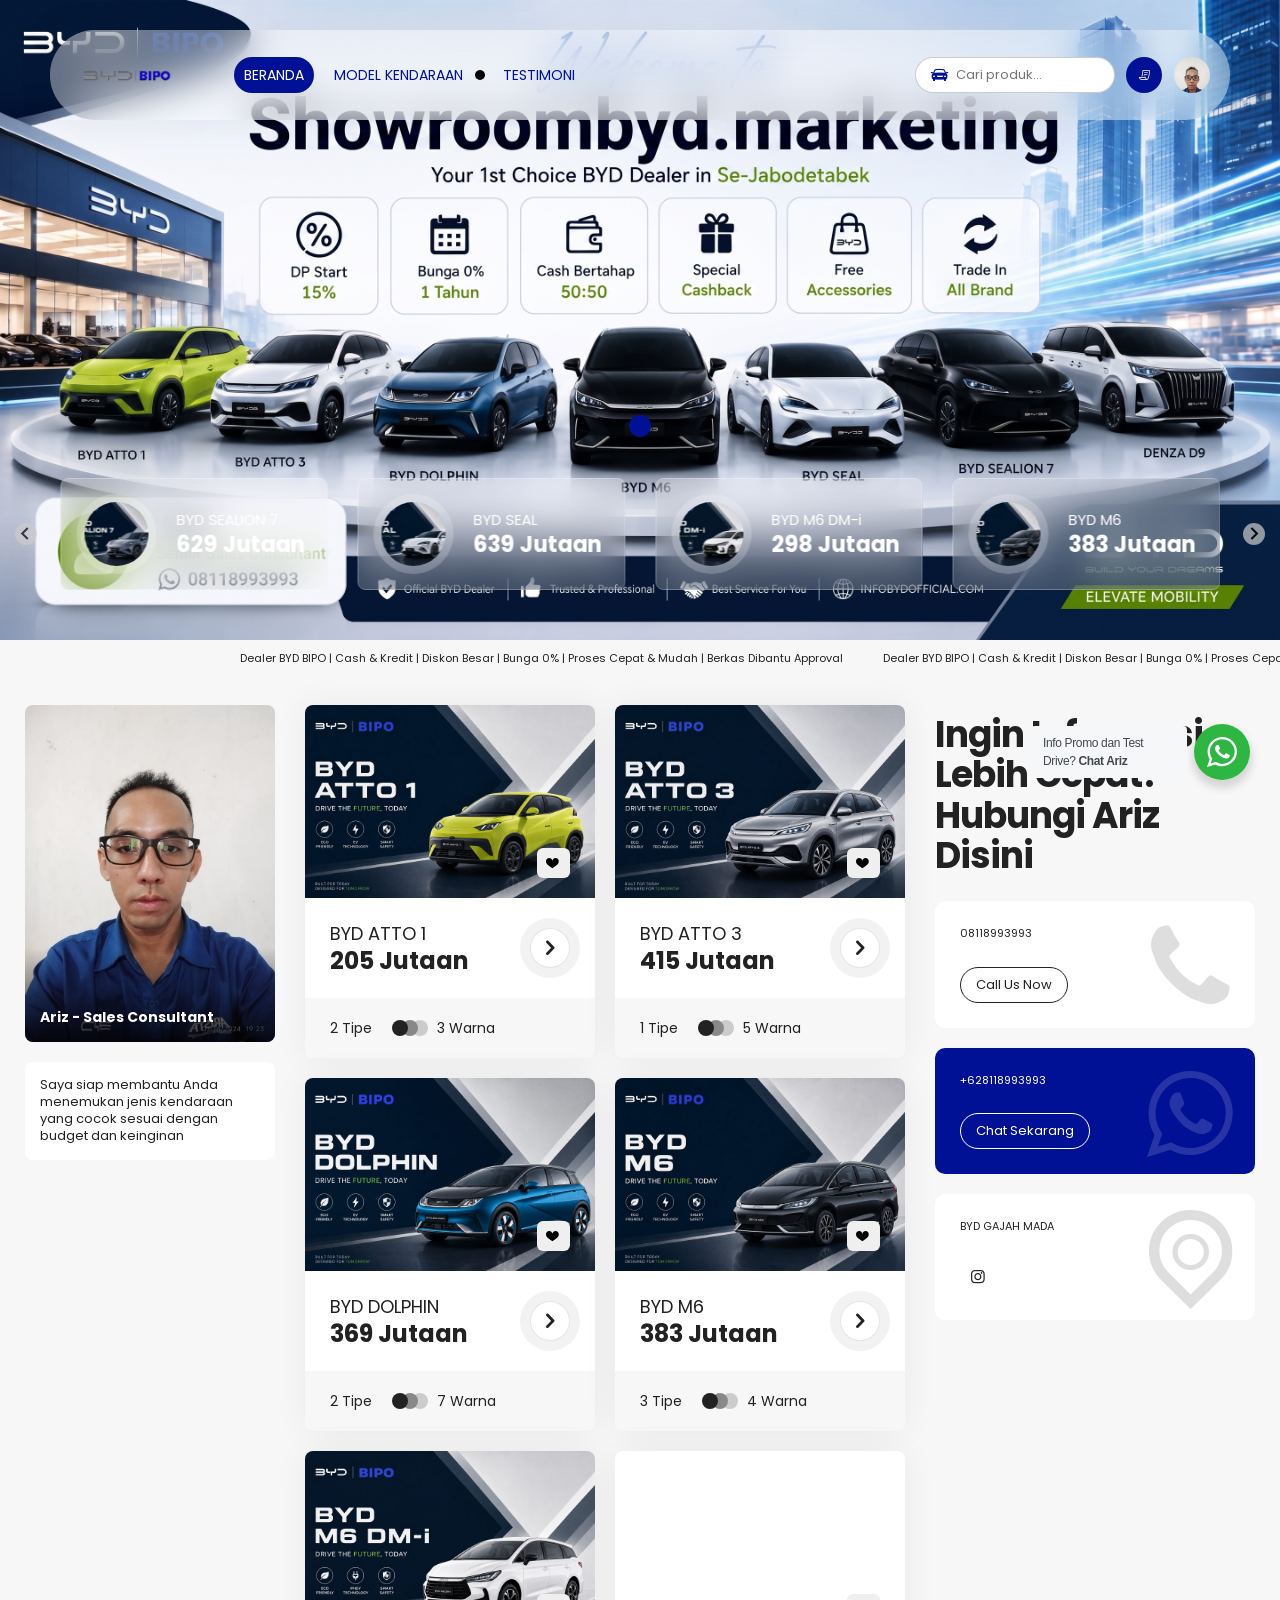
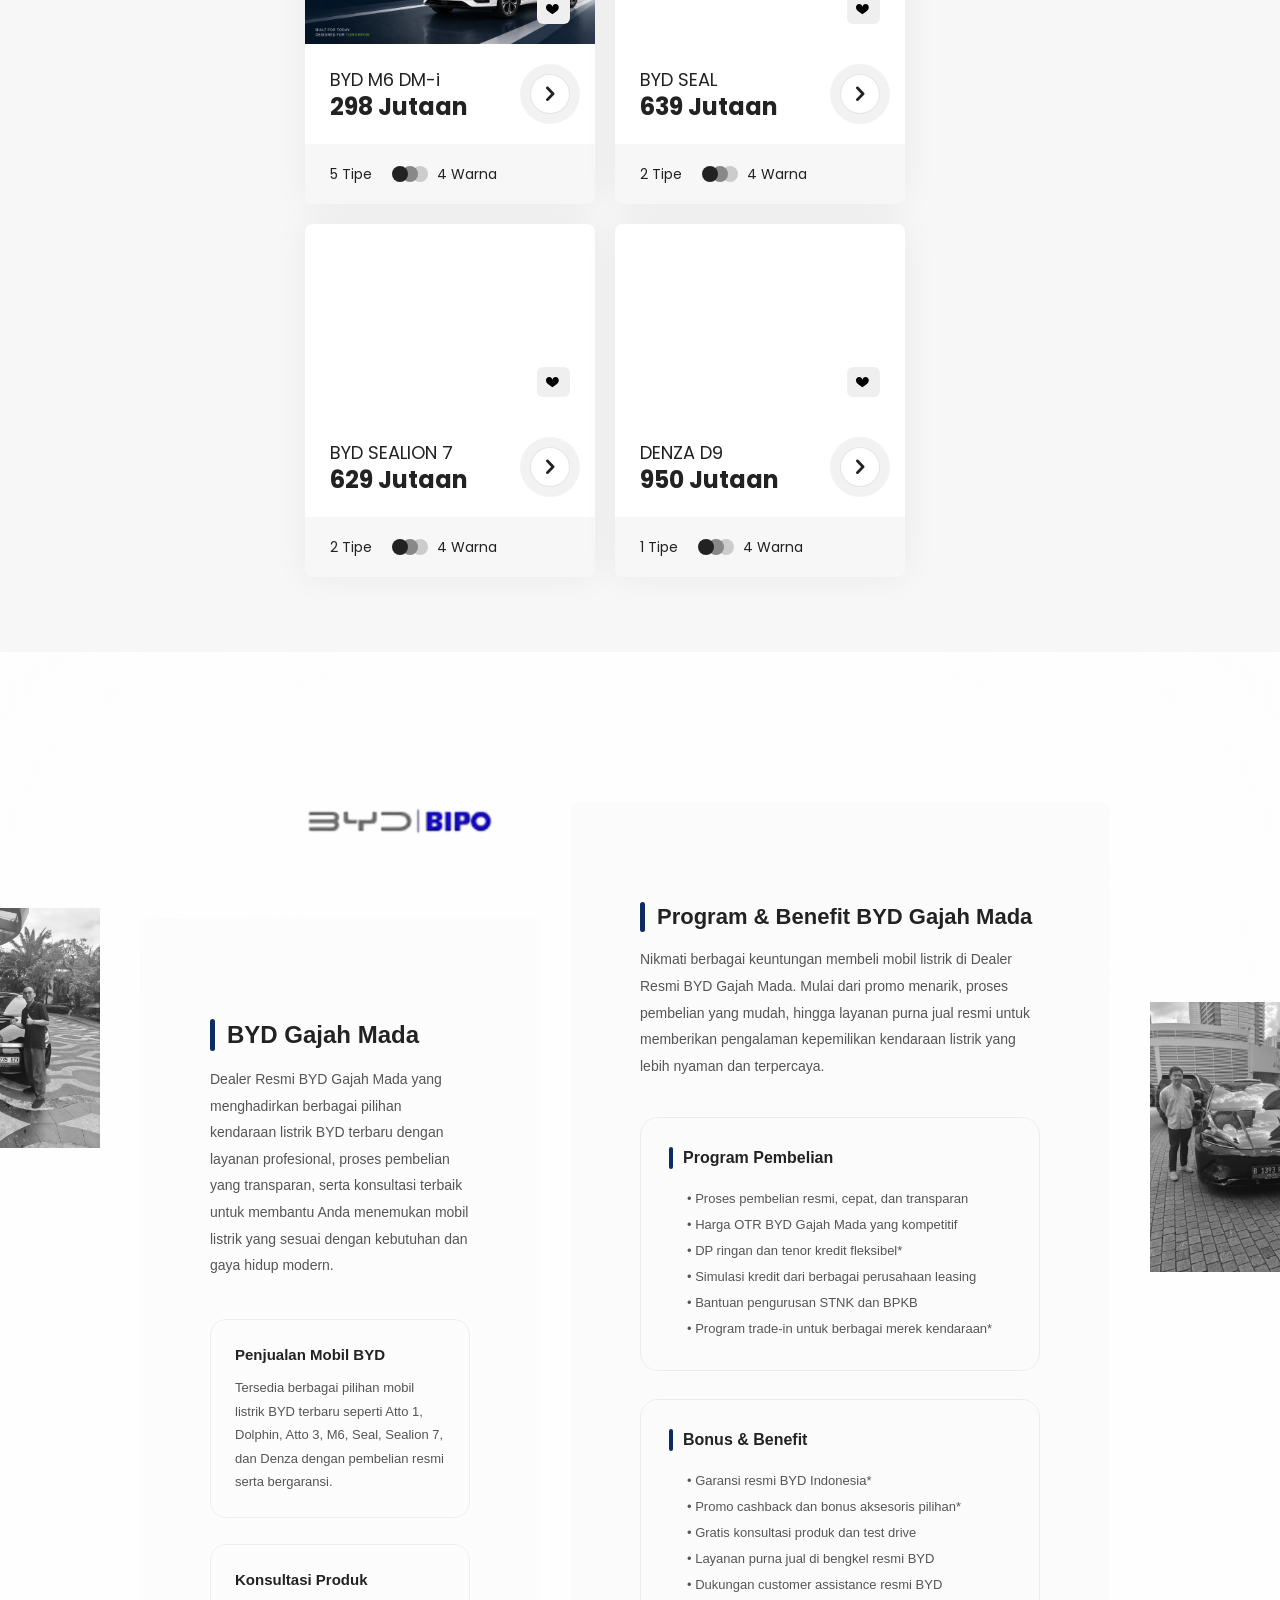
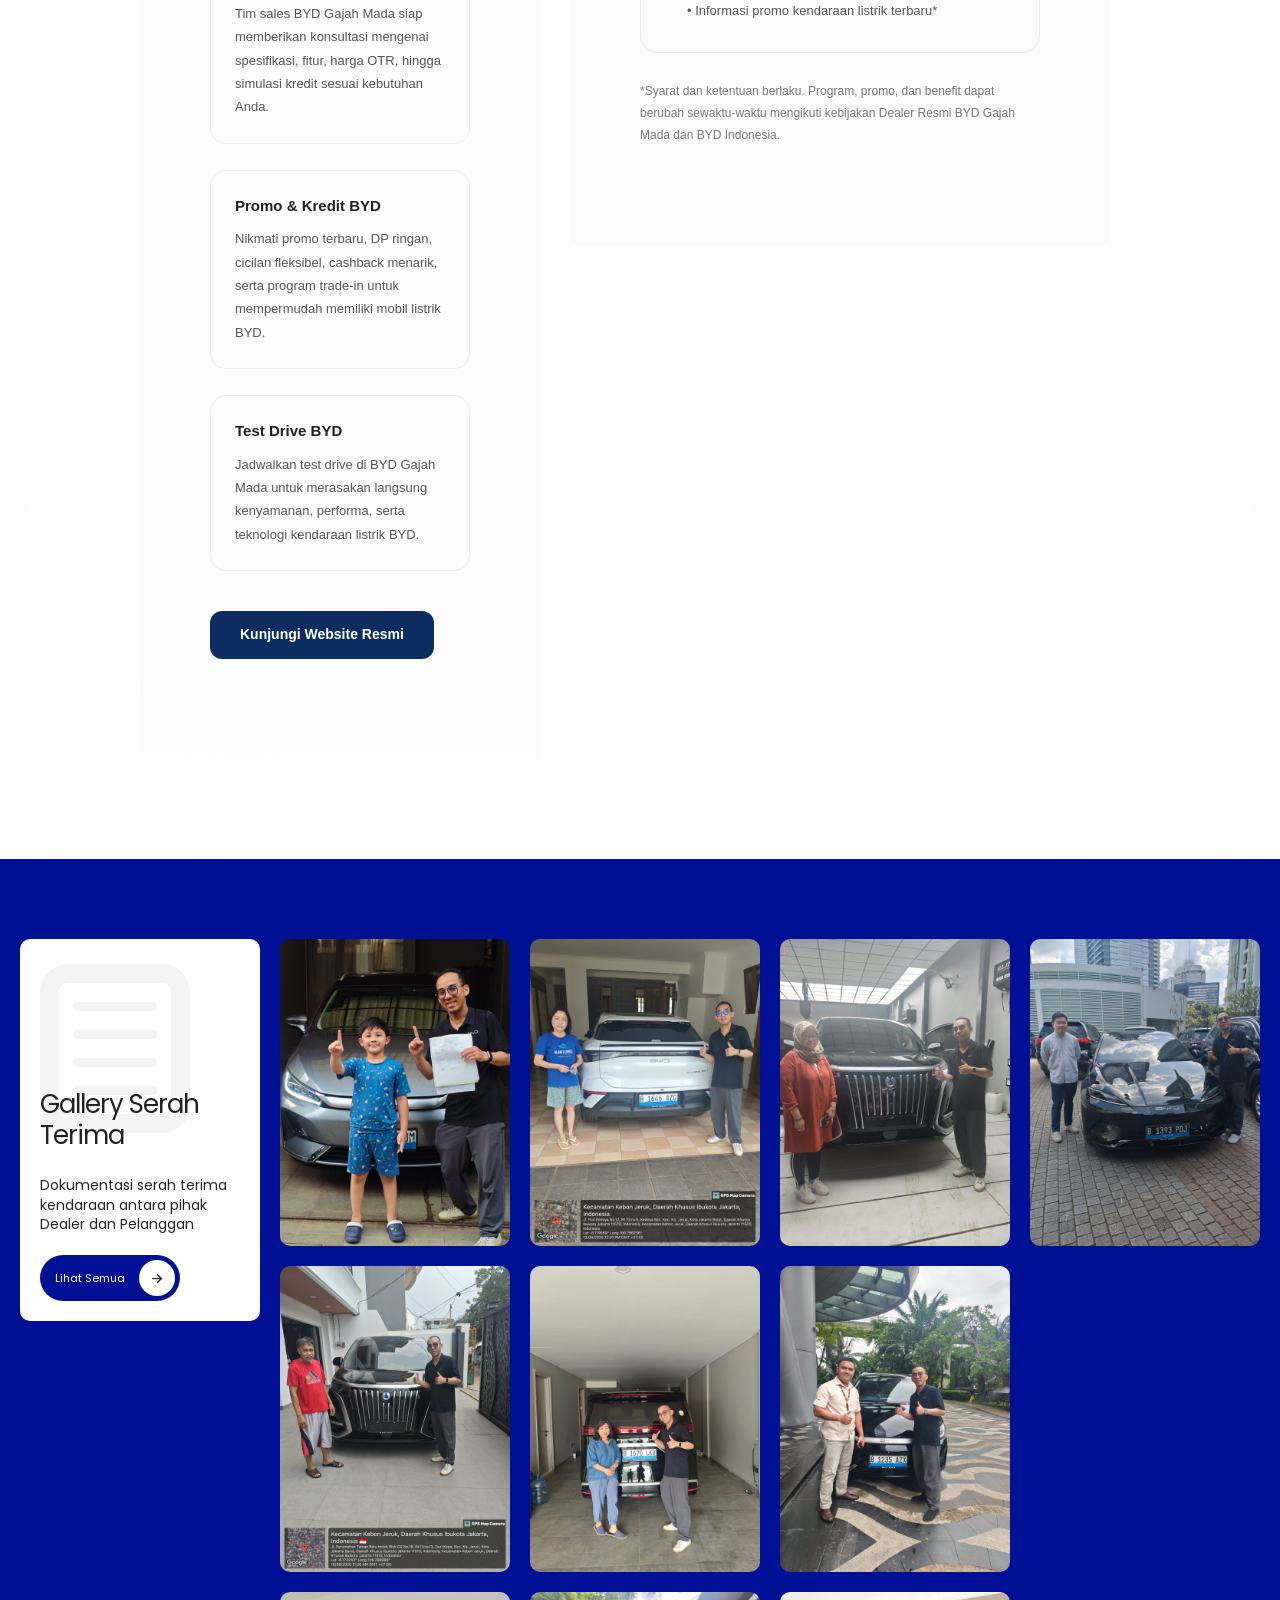
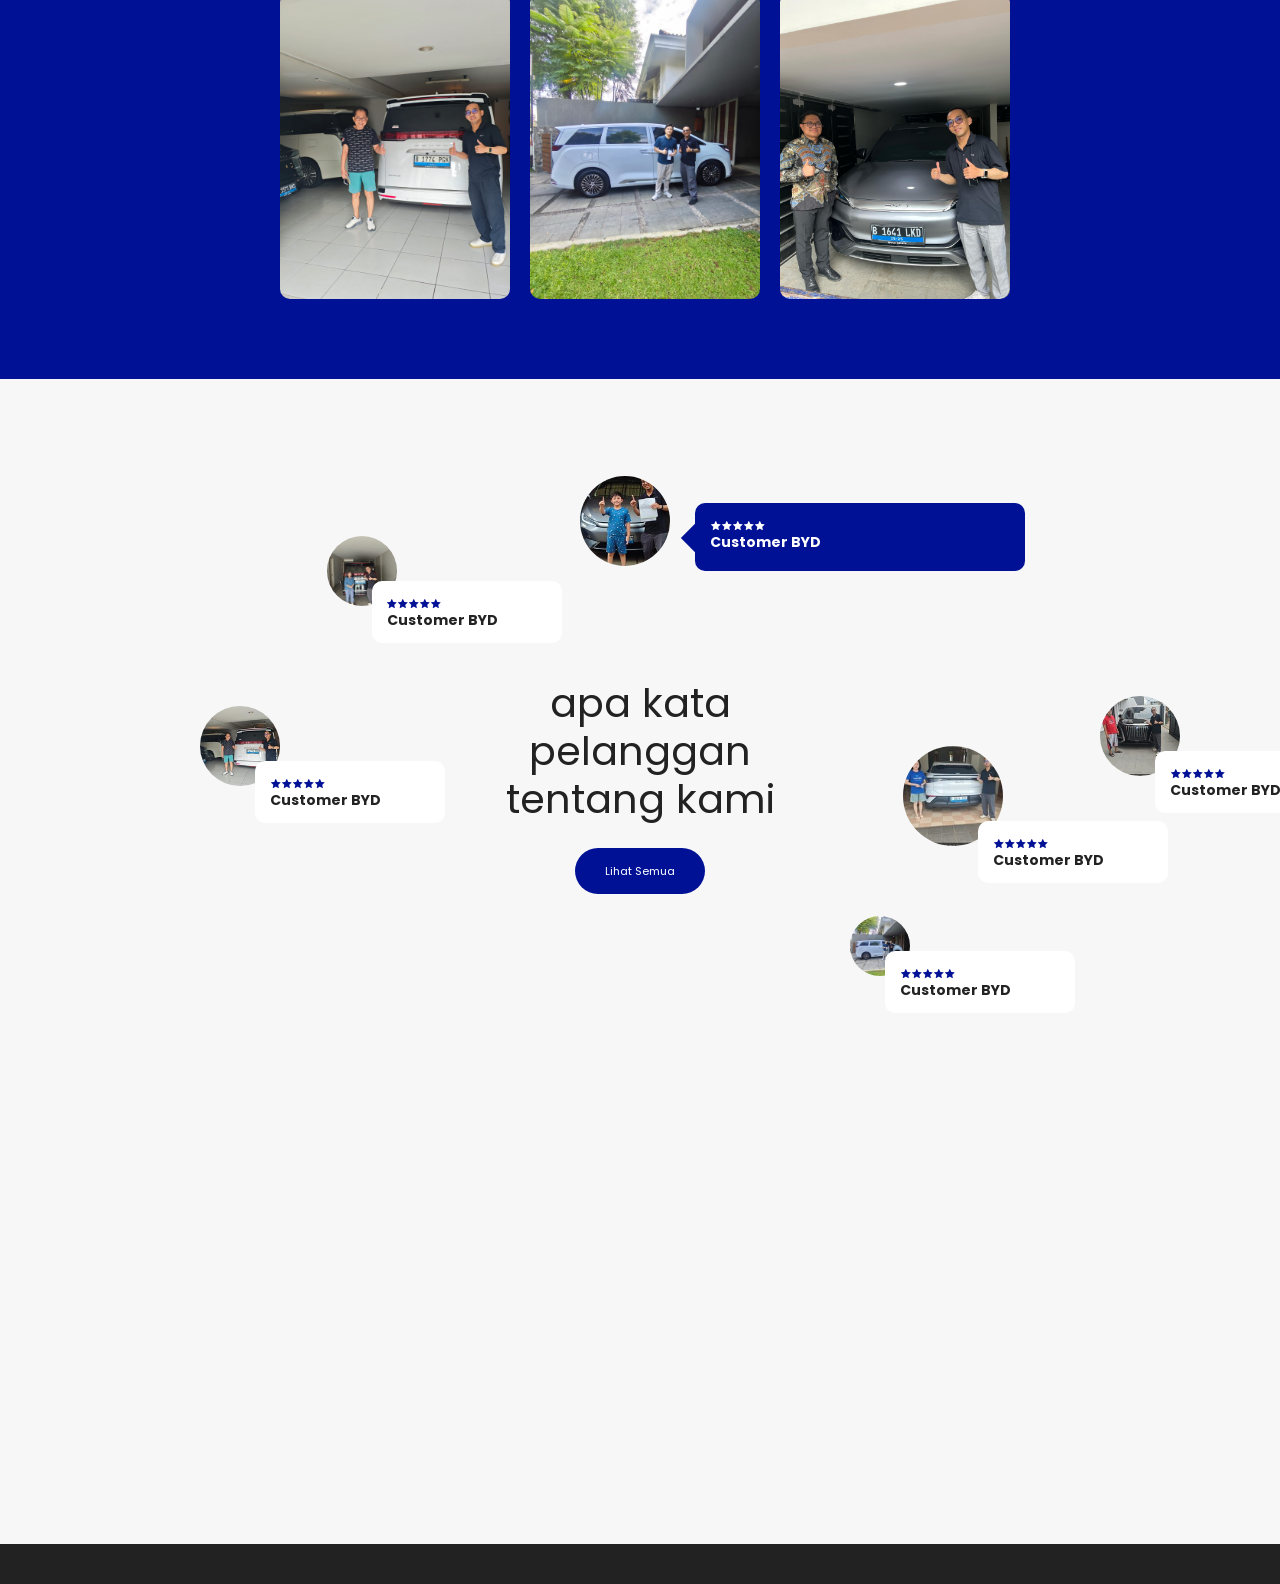
==== commit 9c01458d: "Update custom domain to showroombyd.marketing in CNAME and absolute HTML links" ====
--- a/index.html
+++ b/index.html
@@ -10,7 +10,7 @@
 <meta property="og:type" content="website" />
 <meta property="og:title" content="BYD Gajah Mada | Dealer Resmi, Harga &amp; Promo Terbaru" />
 <meta property="og:description" content="Informasi Program Promo, Paket Kredit dan Harga Terbaru BYD Gajah Mada" />
-<meta property="og:url" content="https://bydariz.htsagency.id" />
+<meta property="og:url" content="https://showroombyd.marketing" />
 <meta property="og:site_name" content="BYD Gajah Mada | Dealer Resmi, Harga &amp; Promo Terbaru" />
 <meta name="twitter:card" content="summary_large_image" />
 <meta name="twitter:title" content="BYD Gajah Mada | Dealer Resmi, Harga &amp; Promo Terbaru" />
@@ -21,8 +21,8 @@
 <meta name='robots' content='max-image-preview:large' />
 <link rel='dns-prefetch' href='//www.googletagmanager.com' />
 <link rel='dns-prefetch' href='//fonts.googleapis.com' />
-<link rel="alternate" type="application/rss+xml" title="BYD Gajah Mada | Dealer Resmi, Harga &amp; Promo Terbaru &raquo; Feed" href="https://bydariz.htsagency.id/feed/" />
-<link rel="alternate" type="application/rss+xml" title="BYD Gajah Mada | Dealer Resmi, Harga &amp; Promo Terbaru &raquo; Umpan Komentar" href="https://bydariz.htsagency.id/comments/feed/" />
+<link rel="alternate" type="application/rss+xml" title="BYD Gajah Mada | Dealer Resmi, Harga &amp; Promo Terbaru &raquo; Feed" href="https://showroombyd.marketing/feed/" />
+<link rel="alternate" type="application/rss+xml" title="BYD Gajah Mada | Dealer Resmi, Harga &amp; Promo Terbaru &raquo; Umpan Komentar" href="https://showroombyd.marketing/comments/feed/" />
 <style id="wp-img-auto-sizes-contain-inline-css">
 img:is([sizes=auto i],[sizes^="auto," i]){contain-intrinsic-size:3000px 1500px}
 /*# sourceURL=wp-img-auto-sizes-contain-inline-css */
@@ -1268,7 +1268,7 @@
  window._googlesitekit = window._googlesitekit || {}; window._googlesitekit.throttledEvents = []; window._googlesitekit.gtagEvent = (name, data) => { var key = JSON.stringify( { name, data } ); if ( !! window._googlesitekit.throttledEvents[ key ] ) { return; } window._googlesitekit.throttledEvents[ key ] = true; setTimeout( () => { delete window._googlesitekit.throttledEvents[ key ]; }, 5 ); gtag( "event", name, { ...data, event_source: "site-kit" } ); }; 
 //# sourceURL=google_gtagjs-js-after
 </script>
-<link rel="https://api.w.org/" href="https://bydariz.htsagency.id/wp-json/" /><link rel="EditURI" type="application/rsd+xml" title="RSD" href="https://bydariz.htsagency.id/xmlrpc.php?rsd" />
+<link rel="https://api.w.org/" href="https://showroombyd.marketing/wp-json/" /><link rel="EditURI" type="application/rsd+xml" title="RSD" href="https://showroombyd.marketing/xmlrpc.php?rsd" />
 <meta name="generator" content="WordPress 7.0" />
 <meta name="generator" content="Site Kit by Google 1.182.0" /><!-- Google Tag Manager -->
 <script>(function(w,d,s,l,i){w[l]=w[l]||[];w[l].push({'gtm.start':
@@ -1342,26 +1342,26 @@
 		<div class="vip__container header__blur">
 			<div class="viper__top dealer__clear">
 				<div class="viper__logo">
-					<a href="https://bydariz.htsagency.id/" class="custom-logo-link" rel="home"><img width="600" height="242" src="wp-content/uploads/2026/07/cropped-download-10-1-1.png" class="custom-logo" alt="BYD Gajah Mada | Dealer Resmi, Harga &amp; Promo Terbaru" decoding="async" fetchpriority="high" srcset="wp-content/uploads/2026/07/cropped-download-10-1-1.png 600w, wp-content/uploads/2026/07/cropped-download-10-1-1-300x121.png 300w" sizes="(max-width: 600px) 100vw, 600px" /></a>				</div>
+					<a href="https://showroombyd.marketing/" class="custom-logo-link" rel="home"><img width="600" height="242" src="wp-content/uploads/2026/07/cropped-download-10-1-1.png" class="custom-logo" alt="BYD Gajah Mada | Dealer Resmi, Harga &amp; Promo Terbaru" decoding="async" fetchpriority="high" srcset="wp-content/uploads/2026/07/cropped-download-10-1-1.png 600w, wp-content/uploads/2026/07/cropped-download-10-1-1-300x121.png 300w" sizes="(max-width: 600px) 100vw, 600px" /></a>				</div>
 				<div id="site-header-menu" class="site-header-menu viper__menu">
-						<div class="navmenu"><ul id="dd" class="viper__class"><li id="menu-item-173" class="menu-item menu-item-type-custom menu-item-object-custom current-menu-item current_page_item menu-item-home"><a href="https://bydariz.htsagency.id"><span class="full__title">BERANDA</span></a></li>
+						<div class="navmenu"><ul id="dd" class="viper__class"><li id="menu-item-173" class="menu-item menu-item-type-custom menu-item-object-custom current-menu-item current_page_item menu-item-home"><a href="https://showroombyd.marketing"><span class="full__title">BERANDA</span></a></li>
 <li id="menu-item-174" class="full-image menu-item menu-item-type-custom menu-item-object-custom menu-item-has-children"><a href="#"><span class="full__title">MODEL KENDARAAN</span></a>
 <ul class="sub-menu">
-	<li id="menu-item-175" class="menu-item menu-item-type-post_type menu-item-object-model"><a href="https://bydariz.htsagency.id/model/byd-atto-1/"><img width="180" height="120" src="wp-content/uploads/2026/07/WhatsApp-Image-2026-07-01-at-21.44.11-1-180x120.jpeg" class="navmenu_thumb my_thumb wp-post-image" alt="" title="" decoding="async" srcset="wp-content/uploads/2026/07/WhatsApp-Image-2026-07-01-at-21.44.11-1-180x120.jpeg 180w, wp-content/uploads/2026/07/WhatsApp-Image-2026-07-01-at-21.44.11-1-300x200.jpeg 300w, wp-content/uploads/2026/07/WhatsApp-Image-2026-07-01-at-21.44.11-1-1024x683.jpeg 1024w, wp-content/uploads/2026/07/WhatsApp-Image-2026-07-01-at-21.44.11-1-768x512.jpeg 768w, wp-content/uploads/2026/07/WhatsApp-Image-2026-07-01-at-21.44.11-1-600x400.jpeg 600w, wp-content/uploads/2026/07/WhatsApp-Image-2026-07-01-at-21.44.11-1.jpeg 1536w" sizes="(max-width: 180px) 100vw, 180px" /><span class="full__title">BYD ATTO 1</span></a></li>
-	<li id="menu-item-176" class="menu-item menu-item-type-post_type menu-item-object-model"><a href="https://bydariz.htsagency.id/model/byd-atto-3/"><img width="180" height="120" src="wp-content/uploads/2026/07/WhatsApp-Image-2026-07-01-at-21.44.11-2-180x120.jpeg" class="navmenu_thumb my_thumb wp-post-image" alt="" title="" decoding="async" srcset="wp-content/uploads/2026/07/WhatsApp-Image-2026-07-01-at-21.44.11-2-180x120.jpeg 180w, wp-content/uploads/2026/07/WhatsApp-Image-2026-07-01-at-21.44.11-2-300x200.jpeg 300w, wp-content/uploads/2026/07/WhatsApp-Image-2026-07-01-at-21.44.11-2-1024x683.jpeg 1024w, wp-content/uploads/2026/07/WhatsApp-Image-2026-07-01-at-21.44.11-2-768x512.jpeg 768w, wp-content/uploads/2026/07/WhatsApp-Image-2026-07-01-at-21.44.11-2-600x400.jpeg 600w, wp-content/uploads/2026/07/WhatsApp-Image-2026-07-01-at-21.44.11-2.jpeg 1536w" sizes="(max-width: 180px) 100vw, 180px" /><span class="full__title">BYD ATTO 3</span></a></li>
-	<li id="menu-item-177" class="menu-item menu-item-type-post_type menu-item-object-model"><a href="https://bydariz.htsagency.id/model/byd-dolphin/"><img width="180" height="120" src="wp-content/uploads/2026/07/WhatsApp-Image-2026-07-01-at-21.44.11-3-180x120.jpeg" class="navmenu_thumb my_thumb wp-post-image" alt="" title="" decoding="async" srcset="wp-content/uploads/2026/07/WhatsApp-Image-2026-07-01-at-21.44.11-3-180x120.jpeg 180w, wp-content/uploads/2026/07/WhatsApp-Image-2026-07-01-at-21.44.11-3-300x200.jpeg 300w, wp-content/uploads/2026/07/WhatsApp-Image-2026-07-01-at-21.44.11-3-1024x683.jpeg 1024w, wp-content/uploads/2026/07/WhatsApp-Image-2026-07-01-at-21.44.11-3-768x512.jpeg 768w, wp-content/uploads/2026/07/WhatsApp-Image-2026-07-01-at-21.44.11-3-600x400.jpeg 600w, wp-content/uploads/2026/07/WhatsApp-Image-2026-07-01-at-21.44.11-3.jpeg 1536w" sizes="(max-width: 180px) 100vw, 180px" /><span class="full__title">BYD DOLPHIN</span></a></li>
-	<li id="menu-item-178" class="menu-item menu-item-type-post_type menu-item-object-model"><a href="https://bydariz.htsagency.id/model/byd-m6/"><img width="180" height="120" src="wp-content/uploads/2026/07/WhatsApp-Image-2026-07-01-at-21.44.12-180x120.jpeg" class="navmenu_thumb my_thumb wp-post-image" alt="" title="" decoding="async" srcset="wp-content/uploads/2026/07/WhatsApp-Image-2026-07-01-at-21.44.12-180x120.jpeg 180w, wp-content/uploads/2026/07/WhatsApp-Image-2026-07-01-at-21.44.12-300x200.jpeg 300w, wp-content/uploads/2026/07/WhatsApp-Image-2026-07-01-at-21.44.12-1024x683.jpeg 1024w, wp-content/uploads/2026/07/WhatsApp-Image-2026-07-01-at-21.44.12-768x512.jpeg 768w, wp-content/uploads/2026/07/WhatsApp-Image-2026-07-01-at-21.44.12-600x400.jpeg 600w, wp-content/uploads/2026/07/WhatsApp-Image-2026-07-01-at-21.44.12.jpeg 1536w" sizes="(max-width: 180px) 100vw, 180px" /><span class="full__title">BYD M6</span></a></li>
-	<li id="menu-item-179" class="menu-item menu-item-type-post_type menu-item-object-model"><a href="https://bydariz.htsagency.id/model/byd-m6-dm-i/"><img width="180" height="120" src="wp-content/uploads/2026/07/WhatsApp-Image-2026-07-01-at-21.44.12-1-180x120.jpeg" class="navmenu_thumb my_thumb wp-post-image" alt="" title="" decoding="async" srcset="wp-content/uploads/2026/07/WhatsApp-Image-2026-07-01-at-21.44.12-1-180x120.jpeg 180w, wp-content/uploads/2026/07/WhatsApp-Image-2026-07-01-at-21.44.12-1-300x200.jpeg 300w, wp-content/uploads/2026/07/WhatsApp-Image-2026-07-01-at-21.44.12-1-1024x683.jpeg 1024w, wp-content/uploads/2026/07/WhatsApp-Image-2026-07-01-at-21.44.12-1-768x512.jpeg 768w, wp-content/uploads/2026/07/WhatsApp-Image-2026-07-01-at-21.44.12-1-600x400.jpeg 600w, wp-content/uploads/2026/07/WhatsApp-Image-2026-07-01-at-21.44.12-1.jpeg 1536w" sizes="(max-width: 180px) 100vw, 180px" /><span class="full__title">BYD M6 DM-i</span></a></li>
-	<li id="menu-item-180" class="menu-item menu-item-type-post_type menu-item-object-model"><a href="https://bydariz.htsagency.id/model/byd-seal/"><img width="180" height="120" src="wp-content/uploads/2026/07/WhatsApp-Image-2026-07-01-at-21.44.12-2-180x120.jpeg" class="navmenu_thumb my_thumb wp-post-image" alt="" title="" decoding="async" srcset="wp-content/uploads/2026/07/WhatsApp-Image-2026-07-01-at-21.44.12-2-180x120.jpeg 180w, wp-content/uploads/2026/07/WhatsApp-Image-2026-07-01-at-21.44.12-2-300x200.jpeg 300w, wp-content/uploads/2026/07/WhatsApp-Image-2026-07-01-at-21.44.12-2-1024x683.jpeg 1024w, wp-content/uploads/2026/07/WhatsApp-Image-2026-07-01-at-21.44.12-2-768x512.jpeg 768w, wp-content/uploads/2026/07/WhatsApp-Image-2026-07-01-at-21.44.12-2-600x400.jpeg 600w, wp-content/uploads/2026/07/WhatsApp-Image-2026-07-01-at-21.44.12-2.jpeg 1536w" sizes="(max-width: 180px) 100vw, 180px" /><span class="full__title">BYD SEAL</span></a></li>
-	<li id="menu-item-181" class="menu-item menu-item-type-post_type menu-item-object-model"><a href="https://bydariz.htsagency.id/model/byd-sealion-7/"><img width="180" height="120" src="wp-content/uploads/2026/07/WhatsApp-Image-2026-07-01-at-21.44.13-180x120.jpeg" class="navmenu_thumb my_thumb wp-post-image" alt="" title="" decoding="async" srcset="wp-content/uploads/2026/07/WhatsApp-Image-2026-07-01-at-21.44.13-180x120.jpeg 180w, wp-content/uploads/2026/07/WhatsApp-Image-2026-07-01-at-21.44.13-300x200.jpeg 300w, wp-content/uploads/2026/07/WhatsApp-Image-2026-07-01-at-21.44.13-1024x683.jpeg 1024w, wp-content/uploads/2026/07/WhatsApp-Image-2026-07-01-at-21.44.13-768x512.jpeg 768w, wp-content/uploads/2026/07/WhatsApp-Image-2026-07-01-at-21.44.13-600x400.jpeg 600w, wp-content/uploads/2026/07/WhatsApp-Image-2026-07-01-at-21.44.13.jpeg 1536w" sizes="(max-width: 180px) 100vw, 180px" /><span class="full__title">BYD SEALION 7</span></a></li>
-	<li id="menu-item-182" class="menu-item menu-item-type-post_type menu-item-object-model"><a href="https://bydariz.htsagency.id/model/denza-d9/"><img width="180" height="120" src="wp-content/uploads/2026/07/WhatsApp-Image-2026-07-01-at-21.44.13-1-180x120.jpeg" class="navmenu_thumb my_thumb wp-post-image" alt="" title="" decoding="async" srcset="wp-content/uploads/2026/07/WhatsApp-Image-2026-07-01-at-21.44.13-1-180x120.jpeg 180w, wp-content/uploads/2026/07/WhatsApp-Image-2026-07-01-at-21.44.13-1-300x200.jpeg 300w, wp-content/uploads/2026/07/WhatsApp-Image-2026-07-01-at-21.44.13-1-1024x683.jpeg 1024w, wp-content/uploads/2026/07/WhatsApp-Image-2026-07-01-at-21.44.13-1-768x512.jpeg 768w, wp-content/uploads/2026/07/WhatsApp-Image-2026-07-01-at-21.44.13-1-600x400.jpeg 600w, wp-content/uploads/2026/07/WhatsApp-Image-2026-07-01-at-21.44.13-1.jpeg 1536w" sizes="(max-width: 180px) 100vw, 180px" /><span class="full__title">DENZA D9</span></a></li>
+	<li id="menu-item-175" class="menu-item menu-item-type-post_type menu-item-object-model"><a href="https://showroombyd.marketing/model/byd-atto-1/"><img width="180" height="120" src="wp-content/uploads/2026/07/WhatsApp-Image-2026-07-01-at-21.44.11-1-180x120.jpeg" class="navmenu_thumb my_thumb wp-post-image" alt="" title="" decoding="async" srcset="wp-content/uploads/2026/07/WhatsApp-Image-2026-07-01-at-21.44.11-1-180x120.jpeg 180w, wp-content/uploads/2026/07/WhatsApp-Image-2026-07-01-at-21.44.11-1-300x200.jpeg 300w, wp-content/uploads/2026/07/WhatsApp-Image-2026-07-01-at-21.44.11-1-1024x683.jpeg 1024w, wp-content/uploads/2026/07/WhatsApp-Image-2026-07-01-at-21.44.11-1-768x512.jpeg 768w, wp-content/uploads/2026/07/WhatsApp-Image-2026-07-01-at-21.44.11-1-600x400.jpeg 600w, wp-content/uploads/2026/07/WhatsApp-Image-2026-07-01-at-21.44.11-1.jpeg 1536w" sizes="(max-width: 180px) 100vw, 180px" /><span class="full__title">BYD ATTO 1</span></a></li>
+	<li id="menu-item-176" class="menu-item menu-item-type-post_type menu-item-object-model"><a href="https://showroombyd.marketing/model/byd-atto-3/"><img width="180" height="120" src="wp-content/uploads/2026/07/WhatsApp-Image-2026-07-01-at-21.44.11-2-180x120.jpeg" class="navmenu_thumb my_thumb wp-post-image" alt="" title="" decoding="async" srcset="wp-content/uploads/2026/07/WhatsApp-Image-2026-07-01-at-21.44.11-2-180x120.jpeg 180w, wp-content/uploads/2026/07/WhatsApp-Image-2026-07-01-at-21.44.11-2-300x200.jpeg 300w, wp-content/uploads/2026/07/WhatsApp-Image-2026-07-01-at-21.44.11-2-1024x683.jpeg 1024w, wp-content/uploads/2026/07/WhatsApp-Image-2026-07-01-at-21.44.11-2-768x512.jpeg 768w, wp-content/uploads/2026/07/WhatsApp-Image-2026-07-01-at-21.44.11-2-600x400.jpeg 600w, wp-content/uploads/2026/07/WhatsApp-Image-2026-07-01-at-21.44.11-2.jpeg 1536w" sizes="(max-width: 180px) 100vw, 180px" /><span class="full__title">BYD ATTO 3</span></a></li>
+	<li id="menu-item-177" class="menu-item menu-item-type-post_type menu-item-object-model"><a href="https://showroombyd.marketing/model/byd-dolphin/"><img width="180" height="120" src="wp-content/uploads/2026/07/WhatsApp-Image-2026-07-01-at-21.44.11-3-180x120.jpeg" class="navmenu_thumb my_thumb wp-post-image" alt="" title="" decoding="async" srcset="wp-content/uploads/2026/07/WhatsApp-Image-2026-07-01-at-21.44.11-3-180x120.jpeg 180w, wp-content/uploads/2026/07/WhatsApp-Image-2026-07-01-at-21.44.11-3-300x200.jpeg 300w, wp-content/uploads/2026/07/WhatsApp-Image-2026-07-01-at-21.44.11-3-1024x683.jpeg 1024w, wp-content/uploads/2026/07/WhatsApp-Image-2026-07-01-at-21.44.11-3-768x512.jpeg 768w, wp-content/uploads/2026/07/WhatsApp-Image-2026-07-01-at-21.44.11-3-600x400.jpeg 600w, wp-content/uploads/2026/07/WhatsApp-Image-2026-07-01-at-21.44.11-3.jpeg 1536w" sizes="(max-width: 180px) 100vw, 180px" /><span class="full__title">BYD DOLPHIN</span></a></li>
+	<li id="menu-item-178" class="menu-item menu-item-type-post_type menu-item-object-model"><a href="https://showroombyd.marketing/model/byd-m6/"><img width="180" height="120" src="wp-content/uploads/2026/07/WhatsApp-Image-2026-07-01-at-21.44.12-180x120.jpeg" class="navmenu_thumb my_thumb wp-post-image" alt="" title="" decoding="async" srcset="wp-content/uploads/2026/07/WhatsApp-Image-2026-07-01-at-21.44.12-180x120.jpeg 180w, wp-content/uploads/2026/07/WhatsApp-Image-2026-07-01-at-21.44.12-300x200.jpeg 300w, wp-content/uploads/2026/07/WhatsApp-Image-2026-07-01-at-21.44.12-1024x683.jpeg 1024w, wp-content/uploads/2026/07/WhatsApp-Image-2026-07-01-at-21.44.12-768x512.jpeg 768w, wp-content/uploads/2026/07/WhatsApp-Image-2026-07-01-at-21.44.12-600x400.jpeg 600w, wp-content/uploads/2026/07/WhatsApp-Image-2026-07-01-at-21.44.12.jpeg 1536w" sizes="(max-width: 180px) 100vw, 180px" /><span class="full__title">BYD M6</span></a></li>
+	<li id="menu-item-179" class="menu-item menu-item-type-post_type menu-item-object-model"><a href="https://showroombyd.marketing/model/byd-m6-dm-i/"><img width="180" height="120" src="wp-content/uploads/2026/07/WhatsApp-Image-2026-07-01-at-21.44.12-1-180x120.jpeg" class="navmenu_thumb my_thumb wp-post-image" alt="" title="" decoding="async" srcset="wp-content/uploads/2026/07/WhatsApp-Image-2026-07-01-at-21.44.12-1-180x120.jpeg 180w, wp-content/uploads/2026/07/WhatsApp-Image-2026-07-01-at-21.44.12-1-300x200.jpeg 300w, wp-content/uploads/2026/07/WhatsApp-Image-2026-07-01-at-21.44.12-1-1024x683.jpeg 1024w, wp-content/uploads/2026/07/WhatsApp-Image-2026-07-01-at-21.44.12-1-768x512.jpeg 768w, wp-content/uploads/2026/07/WhatsApp-Image-2026-07-01-at-21.44.12-1-600x400.jpeg 600w, wp-content/uploads/2026/07/WhatsApp-Image-2026-07-01-at-21.44.12-1.jpeg 1536w" sizes="(max-width: 180px) 100vw, 180px" /><span class="full__title">BYD M6 DM-i</span></a></li>
+	<li id="menu-item-180" class="menu-item menu-item-type-post_type menu-item-object-model"><a href="https://showroombyd.marketing/model/byd-seal/"><img width="180" height="120" src="wp-content/uploads/2026/07/WhatsApp-Image-2026-07-01-at-21.44.12-2-180x120.jpeg" class="navmenu_thumb my_thumb wp-post-image" alt="" title="" decoding="async" srcset="wp-content/uploads/2026/07/WhatsApp-Image-2026-07-01-at-21.44.12-2-180x120.jpeg 180w, wp-content/uploads/2026/07/WhatsApp-Image-2026-07-01-at-21.44.12-2-300x200.jpeg 300w, wp-content/uploads/2026/07/WhatsApp-Image-2026-07-01-at-21.44.12-2-1024x683.jpeg 1024w, wp-content/uploads/2026/07/WhatsApp-Image-2026-07-01-at-21.44.12-2-768x512.jpeg 768w, wp-content/uploads/2026/07/WhatsApp-Image-2026-07-01-at-21.44.12-2-600x400.jpeg 600w, wp-content/uploads/2026/07/WhatsApp-Image-2026-07-01-at-21.44.12-2.jpeg 1536w" sizes="(max-width: 180px) 100vw, 180px" /><span class="full__title">BYD SEAL</span></a></li>
+	<li id="menu-item-181" class="menu-item menu-item-type-post_type menu-item-object-model"><a href="https://showroombyd.marketing/model/byd-sealion-7/"><img width="180" height="120" src="wp-content/uploads/2026/07/WhatsApp-Image-2026-07-01-at-21.44.13-180x120.jpeg" class="navmenu_thumb my_thumb wp-post-image" alt="" title="" decoding="async" srcset="wp-content/uploads/2026/07/WhatsApp-Image-2026-07-01-at-21.44.13-180x120.jpeg 180w, wp-content/uploads/2026/07/WhatsApp-Image-2026-07-01-at-21.44.13-300x200.jpeg 300w, wp-content/uploads/2026/07/WhatsApp-Image-2026-07-01-at-21.44.13-1024x683.jpeg 1024w, wp-content/uploads/2026/07/WhatsApp-Image-2026-07-01-at-21.44.13-768x512.jpeg 768w, wp-content/uploads/2026/07/WhatsApp-Image-2026-07-01-at-21.44.13-600x400.jpeg 600w, wp-content/uploads/2026/07/WhatsApp-Image-2026-07-01-at-21.44.13.jpeg 1536w" sizes="(max-width: 180px) 100vw, 180px" /><span class="full__title">BYD SEALION 7</span></a></li>
+	<li id="menu-item-182" class="menu-item menu-item-type-post_type menu-item-object-model"><a href="https://showroombyd.marketing/model/denza-d9/"><img width="180" height="120" src="wp-content/uploads/2026/07/WhatsApp-Image-2026-07-01-at-21.44.13-1-180x120.jpeg" class="navmenu_thumb my_thumb wp-post-image" alt="" title="" decoding="async" srcset="wp-content/uploads/2026/07/WhatsApp-Image-2026-07-01-at-21.44.13-1-180x120.jpeg 180w, wp-content/uploads/2026/07/WhatsApp-Image-2026-07-01-at-21.44.13-1-300x200.jpeg 300w, wp-content/uploads/2026/07/WhatsApp-Image-2026-07-01-at-21.44.13-1-1024x683.jpeg 1024w, wp-content/uploads/2026/07/WhatsApp-Image-2026-07-01-at-21.44.13-1-768x512.jpeg 768w, wp-content/uploads/2026/07/WhatsApp-Image-2026-07-01-at-21.44.13-1-600x400.jpeg 600w, wp-content/uploads/2026/07/WhatsApp-Image-2026-07-01-at-21.44.13-1.jpeg 1536w" sizes="(max-width: 180px) 100vw, 180px" /><span class="full__title">DENZA D9</span></a></li>
 </ul>
 </li>
 <li id="menu-item-183" class="menu-item menu-item-type-custom menu-item-object-custom"><a href="#testimoni"><span class="full__title">TESTIMONI</span></a></li>
 </ul></div>						<div class="vip__closemenu" onclick="vip__closemenu()"></div>
 				</div>
 				<div class="vip__search">
-				    <form method="get" id="wipsearchform" action="https://bydariz.htsagency.id/">
+				    <form method="get" id="wipsearchform" action="https://showroombyd.marketing/">
 				    	<input class="spo" name="s" type="text" placeholder="Cari produk..." value="" />
 						<input type="hidden" name="post_type" value="model">
 						<button type="submit"></button>
@@ -1412,7 +1412,7 @@
 										<div class="splide__slide model__blur">
 						    <div class="model__blurloop dealer__clear">
 						    	<img width="150" height="150" src="wp-content/uploads/2026/07/WhatsApp-Image-2026-07-01-at-21.44.13-1-150x150.jpeg" class="attachment-thumbnail size-thumbnail wp-post-image" alt="DENZA D9" title="DENZA D9" decoding="async" srcset="wp-content/uploads/2026/07/WhatsApp-Image-2026-07-01-at-21.44.13-1-150x150.jpeg 150w, wp-content/uploads/2026/07/WhatsApp-Image-2026-07-01-at-21.44.13-1-50x50.jpeg 50w" sizes="auto, (max-width: 150px) 100vw, 150px" />								<div class="model__blurcar">
-								    <a href="https://bydariz.htsagency.id/model/denza-d9/">DENZA D9</a>
+								    <a href="https://showroombyd.marketing/model/denza-d9/">DENZA D9</a>
 									<div class="model__blurprice">
 									    <strong>950 <span>Jutaan</span></strong>										
 									</div>
@@ -1422,7 +1422,7 @@
 											<div class="splide__slide model__blur">
 						    <div class="model__blurloop dealer__clear">
 						    	<img width="150" height="150" src="wp-content/uploads/2026/07/WhatsApp-Image-2026-07-01-at-21.44.13-150x150.jpeg" class="attachment-thumbnail size-thumbnail wp-post-image" alt="BYD SEALION 7" title="BYD SEALION 7" decoding="async" srcset="wp-content/uploads/2026/07/WhatsApp-Image-2026-07-01-at-21.44.13-150x150.jpeg 150w, wp-content/uploads/2026/07/WhatsApp-Image-2026-07-01-at-21.44.13-50x50.jpeg 50w" sizes="auto, (max-width: 150px) 100vw, 150px" />								<div class="model__blurcar">
-								    <a href="https://bydariz.htsagency.id/model/byd-sealion-7/">BYD SEALION 7</a>
+								    <a href="https://showroombyd.marketing/model/byd-sealion-7/">BYD SEALION 7</a>
 									<div class="model__blurprice">
 									    <strong>629 <span>Jutaan</span></strong>										
 									</div>
@@ -1432,7 +1432,7 @@
 											<div class="splide__slide model__blur">
 						    <div class="model__blurloop dealer__clear">
 						    	<img width="150" height="150" src="wp-content/uploads/2026/07/WhatsApp-Image-2026-07-01-at-21.44.12-2-150x150.jpeg" class="attachment-thumbnail size-thumbnail wp-post-image" alt="BYD SEAL" title="BYD SEAL" decoding="async" srcset="wp-content/uploads/2026/07/WhatsApp-Image-2026-07-01-at-21.44.12-2-150x150.jpeg 150w, wp-content/uploads/2026/07/WhatsApp-Image-2026-07-01-at-21.44.12-2-50x50.jpeg 50w" sizes="auto, (max-width: 150px) 100vw, 150px" />								<div class="model__blurcar">
-								    <a href="https://bydariz.htsagency.id/model/byd-seal/">BYD SEAL</a>
+								    <a href="https://showroombyd.marketing/model/byd-seal/">BYD SEAL</a>
 									<div class="model__blurprice">
 									    <strong>639 <span>Jutaan</span></strong>										
 									</div>
@@ -1442,7 +1442,7 @@
 											<div class="splide__slide model__blur">
 						    <div class="model__blurloop dealer__clear">
 						    	<img width="150" height="150" src="wp-content/uploads/2026/07/WhatsApp-Image-2026-07-01-at-21.44.12-1-150x150.jpeg" class="attachment-thumbnail size-thumbnail wp-post-image" alt="BYD M6 DM-i" title="BYD M6 DM-i" decoding="async" srcset="wp-content/uploads/2026/07/WhatsApp-Image-2026-07-01-at-21.44.12-1-150x150.jpeg 150w, wp-content/uploads/2026/07/WhatsApp-Image-2026-07-01-at-21.44.12-1-50x50.jpeg 50w" sizes="auto, (max-width: 150px) 100vw, 150px" />								<div class="model__blurcar">
-								    <a href="https://bydariz.htsagency.id/model/byd-m6-dm-i/">BYD M6 DM-i</a>
+								    <a href="https://showroombyd.marketing/model/byd-m6-dm-i/">BYD M6 DM-i</a>
 									<div class="model__blurprice">
 									    <strong>298 <span>Jutaan</span></strong>										
 									</div>
@@ -1452,7 +1452,7 @@
 											<div class="splide__slide model__blur">
 						    <div class="model__blurloop dealer__clear">
 						    	<img width="150" height="150" src="wp-content/uploads/2026/07/WhatsApp-Image-2026-07-01-at-21.44.12-150x150.jpeg" class="attachment-thumbnail size-thumbnail wp-post-image" alt="BYD M6" title="BYD M6" decoding="async" srcset="wp-content/uploads/2026/07/WhatsApp-Image-2026-07-01-at-21.44.12-150x150.jpeg 150w, wp-content/uploads/2026/07/WhatsApp-Image-2026-07-01-at-21.44.12-50x50.jpeg 50w" sizes="auto, (max-width: 150px) 100vw, 150px" />								<div class="model__blurcar">
-								    <a href="https://bydariz.htsagency.id/model/byd-m6/">BYD M6</a>
+								    <a href="https://showroombyd.marketing/model/byd-m6/">BYD M6</a>
 									<div class="model__blurprice">
 									    <strong>383 <span>Jutaan</span></strong>										
 									</div>
@@ -1494,15 +1494,15 @@
 <div class="listing__outer">		
 		    <div class="listing__loop">
 		    	<div class="dealer__clear listing__top">
-		            <a aria-label="BYD ATTO 1" class="listing__image" href="https://bydariz.htsagency.id/model/byd-atto-1/">
+		            <a aria-label="BYD ATTO 1" class="listing__image" href="https://showroombyd.marketing/model/byd-atto-1/">
 				    	<img width="600" height="400" src="wp-content/uploads/2026/07/WhatsApp-Image-2026-07-01-at-21.44.11-1-600x400.jpeg" class="attachment-landscape size-landscape wp-post-image" alt="BYD ATTO 1" title="BYD ATTO 1" decoding="async" srcset="wp-content/uploads/2026/07/WhatsApp-Image-2026-07-01-at-21.44.11-1-600x400.jpeg 600w, wp-content/uploads/2026/07/WhatsApp-Image-2026-07-01-at-21.44.11-1-300x200.jpeg 300w, wp-content/uploads/2026/07/WhatsApp-Image-2026-07-01-at-21.44.11-1-1024x683.jpeg 1024w, wp-content/uploads/2026/07/WhatsApp-Image-2026-07-01-at-21.44.11-1-768x512.jpeg 768w, wp-content/uploads/2026/07/WhatsApp-Image-2026-07-01-at-21.44.11-1-180x120.jpeg 180w, wp-content/uploads/2026/07/WhatsApp-Image-2026-07-01-at-21.44.11-1.jpeg 1536w" sizes="auto, (max-width: 600px) 100vw, 600px" />		        	</a>
 			    	<div class="listing__meta">
 					    <div class="listing__title">
-				        	<a aria-label="BYD ATTO 1" href="https://bydariz.htsagency.id/model/byd-atto-1/">BYD ATTO 1</a>
+				        	<a aria-label="BYD ATTO 1" href="https://showroombyd.marketing/model/byd-atto-1/">BYD ATTO 1</a>
 			        	</div>
 				    	<div class="listing__price">
 			    	    	<strong>205 <span>Jutaan</span></strong>				    	</div>
-						<a class="listing__det" href="https://bydariz.htsagency.id/model/byd-atto-1/"><i class="icon-dealer-right"></i></a><span class="vip__liking"><button class="like__btn" data-post-id="25"><i class="icon-dealer-heart"></i> <span class="like-count"></span></button><div class="like-message" id="like-message-25"></div></span>					</div>
+						<a class="listing__det" href="https://showroombyd.marketing/model/byd-atto-1/"><i class="icon-dealer-right"></i></a><span class="vip__liking"><button class="like__btn" data-post-id="25"><i class="icon-dealer-heart"></i> <span class="like-count"></span></button><div class="like-message" id="like-message-25"></div></span>					</div>
 				</div>
 				<div class="dealer__clear listing__bottom">
 				    <span class="">2 Tipe</span><span class="vip__color">3 Warna</span>				</div>
@@ -1510,15 +1510,15 @@
 				
 		    <div class="listing__loop">
 		    	<div class="dealer__clear listing__top">
-		            <a aria-label="BYD ATTO 3" class="listing__image" href="https://bydariz.htsagency.id/model/byd-atto-3/">
+		            <a aria-label="BYD ATTO 3" class="listing__image" href="https://showroombyd.marketing/model/byd-atto-3/">
 				    	<img width="600" height="400" src="wp-content/uploads/2026/07/WhatsApp-Image-2026-07-01-at-21.44.11-2-600x400.jpeg" class="attachment-landscape size-landscape wp-post-image" alt="BYD ATTO 3" title="BYD ATTO 3" decoding="async" srcset="wp-content/uploads/2026/07/WhatsApp-Image-2026-07-01-at-21.44.11-2-600x400.jpeg 600w, wp-content/uploads/2026/07/WhatsApp-Image-2026-07-01-at-21.44.11-2-300x200.jpeg 300w, wp-content/uploads/2026/07/WhatsApp-Image-2026-07-01-at-21.44.11-2-1024x683.jpeg 1024w, wp-content/uploads/2026/07/WhatsApp-Image-2026-07-01-at-21.44.11-2-768x512.jpeg 768w, wp-content/uploads/2026/07/WhatsApp-Image-2026-07-01-at-21.44.11-2-180x120.jpeg 180w, wp-content/uploads/2026/07/WhatsApp-Image-2026-07-01-at-21.44.11-2.jpeg 1536w" sizes="auto, (max-width: 600px) 100vw, 600px" />		        	</a>
 			    	<div class="listing__meta">
 					    <div class="listing__title">
-				        	<a aria-label="BYD ATTO 3" href="https://bydariz.htsagency.id/model/byd-atto-3/">BYD ATTO 3</a>
+				        	<a aria-label="BYD ATTO 3" href="https://showroombyd.marketing/model/byd-atto-3/">BYD ATTO 3</a>
 			        	</div>
 				    	<div class="listing__price">
 			    	    	<strong>415 <span>Jutaan</span></strong>				    	</div>
-						<a class="listing__det" href="https://bydariz.htsagency.id/model/byd-atto-3/"><i class="icon-dealer-right"></i></a><span class="vip__liking"><button class="like__btn" data-post-id="45"><i class="icon-dealer-heart"></i> <span class="like-count"></span></button><div class="like-message" id="like-message-45"></div></span>					</div>
+						<a class="listing__det" href="https://showroombyd.marketing/model/byd-atto-3/"><i class="icon-dealer-right"></i></a><span class="vip__liking"><button class="like__btn" data-post-id="45"><i class="icon-dealer-heart"></i> <span class="like-count"></span></button><div class="like-message" id="like-message-45"></div></span>					</div>
 				</div>
 				<div class="dealer__clear listing__bottom">
 				    <span class="">1 Tipe</span><span class="vip__color">5 Warna</span>				</div>
@@ -1526,15 +1526,15 @@
 				
 		    <div class="listing__loop">
 		    	<div class="dealer__clear listing__top">
-		            <a aria-label="BYD DOLPHIN" class="listing__image" href="https://bydariz.htsagency.id/model/byd-dolphin/">
+		            <a aria-label="BYD DOLPHIN" class="listing__image" href="https://showroombyd.marketing/model/byd-dolphin/">
 				    	<img width="600" height="400" src="wp-content/uploads/2026/07/WhatsApp-Image-2026-07-01-at-21.44.11-3-600x400.jpeg" class="attachment-landscape size-landscape wp-post-image" alt="BYD DOLPHIN" title="BYD DOLPHIN" decoding="async" srcset="wp-content/uploads/2026/07/WhatsApp-Image-2026-07-01-at-21.44.11-3-600x400.jpeg 600w, wp-content/uploads/2026/07/WhatsApp-Image-2026-07-01-at-21.44.11-3-300x200.jpeg 300w, wp-content/uploads/2026/07/WhatsApp-Image-2026-07-01-at-21.44.11-3-1024x683.jpeg 1024w, wp-content/uploads/2026/07/WhatsApp-Image-2026-07-01-at-21.44.11-3-768x512.jpeg 768w, wp-content/uploads/2026/07/WhatsApp-Image-2026-07-01-at-21.44.11-3-180x120.jpeg 180w, wp-content/uploads/2026/07/WhatsApp-Image-2026-07-01-at-21.44.11-3.jpeg 1536w" sizes="auto, (max-width: 600px) 100vw, 600px" />		        	</a>
 			    	<div class="listing__meta">
 					    <div class="listing__title">
-				        	<a aria-label="BYD DOLPHIN" href="https://bydariz.htsagency.id/model/byd-dolphin/">BYD DOLPHIN</a>
+				        	<a aria-label="BYD DOLPHIN" href="https://showroombyd.marketing/model/byd-dolphin/">BYD DOLPHIN</a>
 			        	</div>
 				    	<div class="listing__price">
 			    	    	<strong>369 <span>Jutaan</span></strong>				    	</div>
-						<a class="listing__det" href="https://bydariz.htsagency.id/model/byd-dolphin/"><i class="icon-dealer-right"></i></a><span class="vip__liking"><button class="like__btn" data-post-id="59"><i class="icon-dealer-heart"></i> <span class="like-count"></span></button><div class="like-message" id="like-message-59"></div></span>					</div>
+						<a class="listing__det" href="https://showroombyd.marketing/model/byd-dolphin/"><i class="icon-dealer-right"></i></a><span class="vip__liking"><button class="like__btn" data-post-id="59"><i class="icon-dealer-heart"></i> <span class="like-count"></span></button><div class="like-message" id="like-message-59"></div></span>					</div>
 				</div>
 				<div class="dealer__clear listing__bottom">
 				    <span class="">2 Tipe</span><span class="vip__color">7 Warna</span>				</div>
@@ -1542,15 +1542,15 @@
 				
 		    <div class="listing__loop">
 		    	<div class="dealer__clear listing__top">
-		            <a aria-label="BYD M6" class="listing__image" href="https://bydariz.htsagency.id/model/byd-m6/">
+		            <a aria-label="BYD M6" class="listing__image" href="https://showroombyd.marketing/model/byd-m6/">
 				    	<img width="600" height="400" src="wp-content/uploads/2026/07/WhatsApp-Image-2026-07-01-at-21.44.12-600x400.jpeg" class="attachment-landscape size-landscape wp-post-image" alt="BYD M6" title="BYD M6" decoding="async" srcset="wp-content/uploads/2026/07/WhatsApp-Image-2026-07-01-at-21.44.12-600x400.jpeg 600w, wp-content/uploads/2026/07/WhatsApp-Image-2026-07-01-at-21.44.12-300x200.jpeg 300w, wp-content/uploads/2026/07/WhatsApp-Image-2026-07-01-at-21.44.12-1024x683.jpeg 1024w, wp-content/uploads/2026/07/WhatsApp-Image-2026-07-01-at-21.44.12-768x512.jpeg 768w, wp-content/uploads/2026/07/WhatsApp-Image-2026-07-01-at-21.44.12-180x120.jpeg 180w, wp-content/uploads/2026/07/WhatsApp-Image-2026-07-01-at-21.44.12.jpeg 1536w" sizes="auto, (max-width: 600px) 100vw, 600px" />		        	</a>
 			    	<div class="listing__meta">
 					    <div class="listing__title">
-				        	<a aria-label="BYD M6" href="https://bydariz.htsagency.id/model/byd-m6/">BYD M6</a>
+				        	<a aria-label="BYD M6" href="https://showroombyd.marketing/model/byd-m6/">BYD M6</a>
 			        	</div>
 				    	<div class="listing__price">
 			    	    	<strong>383 <span>Jutaan</span></strong>				    	</div>
-						<a class="listing__det" href="https://bydariz.htsagency.id/model/byd-m6/"><i class="icon-dealer-right"></i></a><span class="vip__liking"><button class="like__btn" data-post-id="76"><i class="icon-dealer-heart"></i> <span class="like-count"></span></button><div class="like-message" id="like-message-76"></div></span>					</div>
+						<a class="listing__det" href="https://showroombyd.marketing/model/byd-m6/"><i class="icon-dealer-right"></i></a><span class="vip__liking"><button class="like__btn" data-post-id="76"><i class="icon-dealer-heart"></i> <span class="like-count"></span></button><div class="like-message" id="like-message-76"></div></span>					</div>
 				</div>
 				<div class="dealer__clear listing__bottom">
 				    <span class="">3 Tipe</span><span class="vip__color">4 Warna</span>				</div>
@@ -1558,15 +1558,15 @@
 				
 		    <div class="listing__loop">
 		    	<div class="dealer__clear listing__top">
-		            <a aria-label="BYD M6 DM-i" class="listing__image" href="https://bydariz.htsagency.id/model/byd-m6-dm-i/">
+		            <a aria-label="BYD M6 DM-i" class="listing__image" href="https://showroombyd.marketing/model/byd-m6-dm-i/">
 				    	<img width="600" height="400" src="wp-content/uploads/2026/07/WhatsApp-Image-2026-07-01-at-21.44.12-1-600x400.jpeg" class="attachment-landscape size-landscape wp-post-image" alt="BYD M6 DM-i" title="BYD M6 DM-i" decoding="async" srcset="wp-content/uploads/2026/07/WhatsApp-Image-2026-07-01-at-21.44.12-1-600x400.jpeg 600w, wp-content/uploads/2026/07/WhatsApp-Image-2026-07-01-at-21.44.12-1-300x200.jpeg 300w, wp-content/uploads/2026/07/WhatsApp-Image-2026-07-01-at-21.44.12-1-1024x683.jpeg 1024w, wp-content/uploads/2026/07/WhatsApp-Image-2026-07-01-at-21.44.12-1-768x512.jpeg 768w, wp-content/uploads/2026/07/WhatsApp-Image-2026-07-01-at-21.44.12-1-180x120.jpeg 180w, wp-content/uploads/2026/07/WhatsApp-Image-2026-07-01-at-21.44.12-1.jpeg 1536w" sizes="auto, (max-width: 600px) 100vw, 600px" />		        	</a>
 			    	<div class="listing__meta">
 					    <div class="listing__title">
-				        	<a aria-label="BYD M6 DM-i" href="https://bydariz.htsagency.id/model/byd-m6-dm-i/">BYD M6 DM-i</a>
+				        	<a aria-label="BYD M6 DM-i" href="https://showroombyd.marketing/model/byd-m6-dm-i/">BYD M6 DM-i</a>
 			        	</div>
 				    	<div class="listing__price">
 			    	    	<strong>298 <span>Jutaan</span></strong>				    	</div>
-						<a class="listing__det" href="https://bydariz.htsagency.id/model/byd-m6-dm-i/"><i class="icon-dealer-right"></i></a><span class="vip__liking"><button class="like__btn" data-post-id="88"><i class="icon-dealer-heart"></i> <span class="like-count"></span></button><div class="like-message" id="like-message-88"></div></span>					</div>
+						<a class="listing__det" href="https://showroombyd.marketing/model/byd-m6-dm-i/"><i class="icon-dealer-right"></i></a><span class="vip__liking"><button class="like__btn" data-post-id="88"><i class="icon-dealer-heart"></i> <span class="like-count"></span></button><div class="like-message" id="like-message-88"></div></span>					</div>
 				</div>
 				<div class="dealer__clear listing__bottom">
 				    <span class="">5 Tipe</span><span class="vip__color">4 Warna</span>				</div>
@@ -1574,15 +1574,15 @@
 				
 		    <div class="listing__loop">
 		    	<div class="dealer__clear listing__top">
-		            <a aria-label="BYD SEAL" class="listing__image" href="https://bydariz.htsagency.id/model/byd-seal/">
+		            <a aria-label="BYD SEAL" class="listing__image" href="https://showroombyd.marketing/model/byd-seal/">
 				    	<img width="600" height="400" src="wp-content/uploads/2026/07/WhatsApp-Image-2026-07-01-at-21.44.12-2-600x400.jpeg" class="attachment-landscape size-landscape wp-post-image" alt="BYD SEAL" title="BYD SEAL" decoding="async" srcset="wp-content/uploads/2026/07/WhatsApp-Image-2026-07-01-at-21.44.12-2-600x400.jpeg 600w, wp-content/uploads/2026/07/WhatsApp-Image-2026-07-01-at-21.44.12-2-300x200.jpeg 300w, wp-content/uploads/2026/07/WhatsApp-Image-2026-07-01-at-21.44.12-2-1024x683.jpeg 1024w, wp-content/uploads/2026/07/WhatsApp-Image-2026-07-01-at-21.44.12-2-768x512.jpeg 768w, wp-content/uploads/2026/07/WhatsApp-Image-2026-07-01-at-21.44.12-2-180x120.jpeg 180w, wp-content/uploads/2026/07/WhatsApp-Image-2026-07-01-at-21.44.12-2.jpeg 1536w" sizes="auto, (max-width: 600px) 100vw, 600px" />		        	</a>
 			    	<div class="listing__meta">
 					    <div class="listing__title">
-				        	<a aria-label="BYD SEAL" href="https://bydariz.htsagency.id/model/byd-seal/">BYD SEAL</a>
+				        	<a aria-label="BYD SEAL" href="https://showroombyd.marketing/model/byd-seal/">BYD SEAL</a>
 			        	</div>
 				    	<div class="listing__price">
 			    	    	<strong>639 <span>Jutaan</span></strong>				    	</div>
-						<a class="listing__det" href="https://bydariz.htsagency.id/model/byd-seal/"><i class="icon-dealer-right"></i></a><span class="vip__liking"><button class="like__btn" data-post-id="90"><i class="icon-dealer-heart"></i> <span class="like-count"></span></button><div class="like-message" id="like-message-90"></div></span>					</div>
+						<a class="listing__det" href="https://showroombyd.marketing/model/byd-seal/"><i class="icon-dealer-right"></i></a><span class="vip__liking"><button class="like__btn" data-post-id="90"><i class="icon-dealer-heart"></i> <span class="like-count"></span></button><div class="like-message" id="like-message-90"></div></span>					</div>
 				</div>
 				<div class="dealer__clear listing__bottom">
 				    <span class="">2 Tipe</span><span class="vip__color">4 Warna</span>				</div>
@@ -1590,15 +1590,15 @@
 				
 		    <div class="listing__loop">
 		    	<div class="dealer__clear listing__top">
-		            <a aria-label="BYD SEALION 7" class="listing__image" href="https://bydariz.htsagency.id/model/byd-sealion-7/">
+		            <a aria-label="BYD SEALION 7" class="listing__image" href="https://showroombyd.marketing/model/byd-sealion-7/">
 				    	<img width="600" height="400" src="wp-content/uploads/2026/07/WhatsApp-Image-2026-07-01-at-21.44.13-600x400.jpeg" class="attachment-landscape size-landscape wp-post-image" alt="BYD SEALION 7" title="BYD SEALION 7" decoding="async" srcset="wp-content/uploads/2026/07/WhatsApp-Image-2026-07-01-at-21.44.13-600x400.jpeg 600w, wp-content/uploads/2026/07/WhatsApp-Image-2026-07-01-at-21.44.13-300x200.jpeg 300w, wp-content/uploads/2026/07/WhatsApp-Image-2026-07-01-at-21.44.13-1024x683.jpeg 1024w, wp-content/uploads/2026/07/WhatsApp-Image-2026-07-01-at-21.44.13-768x512.jpeg 768w, wp-content/uploads/2026/07/WhatsApp-Image-2026-07-01-at-21.44.13-180x120.jpeg 180w, wp-content/uploads/2026/07/WhatsApp-Image-2026-07-01-at-21.44.13.jpeg 1536w" sizes="auto, (max-width: 600px) 100vw, 600px" />		        	</a>
 			    	<div class="listing__meta">
 					    <div class="listing__title">
-				        	<a aria-label="BYD SEALION 7" href="https://bydariz.htsagency.id/model/byd-sealion-7/">BYD SEALION 7</a>
+				        	<a aria-label="BYD SEALION 7" href="https://showroombyd.marketing/model/byd-sealion-7/">BYD SEALION 7</a>
 			        	</div>
 				    	<div class="listing__price">
 			    	    	<strong>629 <span>Jutaan</span></strong>				    	</div>
-						<a class="listing__det" href="https://bydariz.htsagency.id/model/byd-sealion-7/"><i class="icon-dealer-right"></i></a><span class="vip__liking"><button class="like__btn" data-post-id="104"><i class="icon-dealer-heart"></i> <span class="like-count"></span></button><div class="like-message" id="like-message-104"></div></span>					</div>
+						<a class="listing__det" href="https://showroombyd.marketing/model/byd-sealion-7/"><i class="icon-dealer-right"></i></a><span class="vip__liking"><button class="like__btn" data-post-id="104"><i class="icon-dealer-heart"></i> <span class="like-count"></span></button><div class="like-message" id="like-message-104"></div></span>					</div>
 				</div>
 				<div class="dealer__clear listing__bottom">
 				    <span class="">2 Tipe</span><span class="vip__color">4 Warna</span>				</div>
@@ -1606,15 +1606,15 @@
 				
 		    <div class="listing__loop">
 		    	<div class="dealer__clear listing__top">
-		            <a aria-label="DENZA D9" class="listing__image" href="https://bydariz.htsagency.id/model/denza-d9/">
+		            <a aria-label="DENZA D9" class="listing__image" href="https://showroombyd.marketing/model/denza-d9/">
 				    	<img width="600" height="400" src="wp-content/uploads/2026/07/WhatsApp-Image-2026-07-01-at-21.44.13-1-600x400.jpeg" class="attachment-landscape size-landscape wp-post-image" alt="DENZA D9" title="DENZA D9" decoding="async" srcset="wp-content/uploads/2026/07/WhatsApp-Image-2026-07-01-at-21.44.13-1-600x400.jpeg 600w, wp-content/uploads/2026/07/WhatsApp-Image-2026-07-01-at-21.44.13-1-300x200.jpeg 300w, wp-content/uploads/2026/07/WhatsApp-Image-2026-07-01-at-21.44.13-1-1024x683.jpeg 1024w, wp-content/uploads/2026/07/WhatsApp-Image-2026-07-01-at-21.44.13-1-768x512.jpeg 768w, wp-content/uploads/2026/07/WhatsApp-Image-2026-07-01-at-21.44.13-1-180x120.jpeg 180w, wp-content/uploads/2026/07/WhatsApp-Image-2026-07-01-at-21.44.13-1.jpeg 1536w" sizes="auto, (max-width: 600px) 100vw, 600px" />		        	</a>
 			    	<div class="listing__meta">
 					    <div class="listing__title">
-				        	<a aria-label="DENZA D9" href="https://bydariz.htsagency.id/model/denza-d9/">DENZA D9</a>
+				        	<a aria-label="DENZA D9" href="https://showroombyd.marketing/model/denza-d9/">DENZA D9</a>
 			        	</div>
 				    	<div class="listing__price">
 			    	    	<strong>950 <span>Jutaan</span></strong>				    	</div>
-						<a class="listing__det" href="https://bydariz.htsagency.id/model/denza-d9/"><i class="icon-dealer-right"></i></a><span class="vip__liking"><button class="like__btn" data-post-id="126"><i class="icon-dealer-heart"></i> <span class="like-count"></span></button><div class="like-message" id="like-message-126"></div></span>					</div>
+						<a class="listing__det" href="https://showroombyd.marketing/model/denza-d9/"><i class="icon-dealer-right"></i></a><span class="vip__liking"><button class="like__btn" data-post-id="126"><i class="icon-dealer-heart"></i> <span class="like-count"></span></button><div class="like-message" id="like-message-126"></div></span>					</div>
 				</div>
 				<div class="dealer__clear listing__bottom">
 				    <span class="">1 Tipe</span><span class="vip__color">4 Warna</span>				</div>
@@ -1642,7 +1642,7 @@
 		</div>
 		<div class="viper__bewhatsapp">
 			<div class="con__inner">
-				<a aria-label="WhatsApp" target="_blank" href="https://wa.me/628118993993/?text=Halo%20Ariz%2C%20info%20dari%20website%2C%20saya%20mau%20tanya%20promo%20BYD%20https%3A%2F%2Fbydariz.htsagency.id%2F"><i class="icon-dealer-whatsapp"></i> <span class="fcall">+628118993993</span></a><a class="vip__call call-2" href="https://wa.me/628118993993/?text=Halo%20Ariz%2C%20info%20dari%20website%2C%20saya%20mau%20tanya%20promo%20BYD%20https%3A%2F%2Fbydariz.htsagency.id%2F">Chat Sekarang</a>			</div>
+				<a aria-label="WhatsApp" target="_blank" href="https://wa.me/628118993993/?text=Halo%20Ariz%2C%20info%20dari%20website%2C%20saya%20mau%20tanya%20promo%20BYD%20https%3A%2F%2Fshowroombyd.marketing%2F"><i class="icon-dealer-whatsapp"></i> <span class="fcall">+628118993993</span></a><a class="vip__call call-2" href="https://wa.me/628118993993/?text=Halo%20Ariz%2C%20info%20dari%20website%2C%20saya%20mau%20tanya%20promo%20BYD%20https%3A%2F%2Fshowroombyd.marketing%2F">Chat Sekarang</a>			</div>
 		</div>
 		<div class="viper__beaddress">
 			<div class="con__inner">
@@ -1663,7 +1663,7 @@
 		                 <div class="dealer__clear vip__textinner">
 	<div class="add__left">
 		<div class="add__logo">
-			<a href="https://bydariz.htsagency.id/" class="custom-logo-link" rel="home"><img width="600" height="242" src="wp-content/uploads/2026/07/cropped-download-10-1-1.png" class="custom-logo" alt="BYD Gajah Mada | Dealer Resmi, Harga &amp; Promo Terbaru" decoding="async" srcset="wp-content/uploads/2026/07/cropped-download-10-1-1.png 600w, wp-content/uploads/2026/07/cropped-download-10-1-1-300x121.png 300w" sizes="(max-width: 600px) 100vw, 600px" /></a>		</div>
+			<a href="https://showroombyd.marketing/" class="custom-logo-link" rel="home"><img width="600" height="242" src="wp-content/uploads/2026/07/cropped-download-10-1-1.png" class="custom-logo" alt="BYD Gajah Mada | Dealer Resmi, Harga &amp; Promo Terbaru" decoding="async" srcset="wp-content/uploads/2026/07/cropped-download-10-1-1.png 600w, wp-content/uploads/2026/07/cropped-download-10-1-1-300x121.png 300w" sizes="(max-width: 600px) 100vw, 600px" /></a>		</div>
 		<div class="vip__works">
 						<span class="selasa"><span class="onandoff">08:00 - 16:00 WIB</span><span class="closehour">TUTUP</span></span>
 					</div>
@@ -1751,7 +1751,7 @@
   <!-- BUTTON -->
   <div style="margin-top:40px">
 
-    <a href="https://bydariz.htsagency.id/" target="_blank" style="display:inline-block;background:#0D2D62;color:#fff;text-decoration:none;padding:14px 30px;border-radius:12px;font-size:14px;font-weight:600">
+    <a href="https://showroombyd.marketing/" target="_blank" style="display:inline-block;background:#0D2D62;color:#fff;text-decoration:none;padding:14px 30px;border-radius:12px;font-size:14px;font-weight:600">
       Kunjungi Website Resmi
     </a>
 
@@ -1988,7 +1988,7 @@
 			<iframe src="https://maps.google.com/maps?q=BYD+Gajah+mada,+Jl.+Gajah+Mada+No.14,+Jakarta&t=&z=15&ie=UTF8&iwloc=&output=embed" width="100%" height="450" style="border:0;" allowfullscreen="" loading="lazy" referrerpolicy="no-referrer-when-downgrade"></iframe>		</div>
 		<div class="copyright"></div>
 		<div class="vip__floating">
-		    <a class="vip__openmenu" href="https://bydariz.htsagency.id">HOME</a>
+		    <a class="vip__openmenu" href="https://showroombyd.marketing">HOME</a>
 	        <span class="vip__openmenu" onclick="vipmenu()">MENU</span>
 						<span class="vip__opensearch" onclick="vipsearch()"><i class="icon-dealer-search"></i> Cari produk...</span>
     	</div>
@@ -2003,7 +2003,7 @@
 			Saya siap membantu Anda menemukan jenis kendaraan yang cocok sesuai dengan budget dan  keinginan		</div>
 		
 		<div class="vip__ca">
-		    <a class="model__phone dealer__clear" target="_blank" href="tel:08118993993"><i class="icon-dealer-phone"></i><div class="vip__caright"><span>Call Ariz</span><span>08118993993</span></div></a><a class="model__whatsapp dealer__clear" target="_blank" href="https://wa.me/628118993993/?text=Saya ingin informasi produk dihalaman https://bydariz.htsagency.id"><i class="icon-dealer-whatsapp"></i><div class="vip__caright"><span>Chat Ariz</span><span>+628118993993</span></div></a>		</div>
+		    <a class="model__phone dealer__clear" target="_blank" href="tel:08118993993"><i class="icon-dealer-phone"></i><div class="vip__caright"><span>Call Ariz</span><span>08118993993</span></div></a><a class="model__whatsapp dealer__clear" target="_blank" href="https://wa.me/628118993993/?text=Saya ingin informasi produk dihalaman https://showroombyd.marketing"><i class="icon-dealer-whatsapp"></i><div class="vip__caright"><span>Chat Ariz</span><span>+628118993993</span></div></a>		</div>
 	</div>
 </div><div class="vip__pricelist ">
     <div class="pricelist__inner">
@@ -2201,12 +2201,12 @@
 </script>
 <div id="wa"></div><script id="nta-wa-libs-js" src="wp-content/plugins/wp-whatsapp/assets/dist/js/njt-whatsapp.js?ver=3.8.2?async=true"></script>
 <script id="nta-js-global-js-extra">
-var njt_wa_global = {"ajax_url":"https://bydariz.htsagency.id/wp-admin/admin-ajax.php","nonce":"19f5e07be1","defaultAvatarSVG":"\u003Csvg width=\"48px\" height=\"48px\" class=\"nta-whatsapp-default-avatar\" version=\"1.1\" id=\"Layer_1\" xmlns=\"http://www.w3.org/2000/svg\" xmlns:xlink=\"http://www.w3.org/1999/xlink\" x=\"0px\" y=\"0px\"\n            viewBox=\"0 0 512 512\" style=\"enable-background:new 0 0 512 512;\" xml:space=\"preserve\"\u003E\n            \u003Cpath style=\"fill:#EDEDED;\" d=\"M0,512l35.31-128C12.359,344.276,0,300.138,0,254.234C0,114.759,114.759,0,255.117,0\n            S512,114.759,512,254.234S395.476,512,255.117,512c-44.138,0-86.51-14.124-124.469-35.31L0,512z\"/\u003E\n            \u003Cpath style=\"fill:#55CD6C;\" d=\"M137.71,430.786l7.945,4.414c32.662,20.303,70.621,32.662,110.345,32.662\n            c115.641,0,211.862-96.221,211.862-213.628S371.641,44.138,255.117,44.138S44.138,137.71,44.138,254.234\n            c0,40.607,11.476,80.331,32.662,113.876l5.297,7.945l-20.303,74.152L137.71,430.786z\"/\u003E\n            \u003Cpath style=\"fill:#FEFEFE;\" d=\"M187.145,135.945l-16.772-0.883c-5.297,0-10.593,1.766-14.124,5.297\n            c-7.945,7.062-21.186,20.303-24.717,37.959c-6.179,26.483,3.531,58.262,26.483,90.041s67.09,82.979,144.772,105.048\n            c24.717,7.062,44.138,2.648,60.028-7.062c12.359-7.945,20.303-20.303,22.952-33.545l2.648-12.359\n            c0.883-3.531-0.883-7.945-4.414-9.71l-55.614-25.6c-3.531-1.766-7.945-0.883-10.593,2.648l-22.069,28.248\n            c-1.766,1.766-4.414,2.648-7.062,1.766c-15.007-5.297-65.324-26.483-92.69-79.448c-0.883-2.648-0.883-5.297,0.883-7.062\n            l21.186-23.834c1.766-2.648,2.648-6.179,1.766-8.828l-25.6-57.379C193.324,138.593,190.676,135.945,187.145,135.945\"/\u003E\n        \u003C/svg\u003E","defaultAvatarUrl":"wp-content/plugins/wp-whatsapp/assets/img/whatsapp_logo.svg","timezone":"+00:00","i18n":{"online":"Online","offline":"Offline"},"urlSettings":{"onDesktop":"api","onMobile":"api","openInNewTab":"ON"}};
+var njt_wa_global = {"ajax_url":"https://showroombyd.marketing/wp-admin/admin-ajax.php","nonce":"19f5e07be1","defaultAvatarSVG":"\u003Csvg width=\"48px\" height=\"48px\" class=\"nta-whatsapp-default-avatar\" version=\"1.1\" id=\"Layer_1\" xmlns=\"http://www.w3.org/2000/svg\" xmlns:xlink=\"http://www.w3.org/1999/xlink\" x=\"0px\" y=\"0px\"\n            viewBox=\"0 0 512 512\" style=\"enable-background:new 0 0 512 512;\" xml:space=\"preserve\"\u003E\n            \u003Cpath style=\"fill:#EDEDED;\" d=\"M0,512l35.31-128C12.359,344.276,0,300.138,0,254.234C0,114.759,114.759,0,255.117,0\n            S512,114.759,512,254.234S395.476,512,255.117,512c-44.138,0-86.51-14.124-124.469-35.31L0,512z\"/\u003E\n            \u003Cpath style=\"fill:#55CD6C;\" d=\"M137.71,430.786l7.945,4.414c32.662,20.303,70.621,32.662,110.345,32.662\n            c115.641,0,211.862-96.221,211.862-213.628S371.641,44.138,255.117,44.138S44.138,137.71,44.138,254.234\n            c0,40.607,11.476,80.331,32.662,113.876l5.297,7.945l-20.303,74.152L137.71,430.786z\"/\u003E\n            \u003Cpath style=\"fill:#FEFEFE;\" d=\"M187.145,135.945l-16.772-0.883c-5.297,0-10.593,1.766-14.124,5.297\n            c-7.945,7.062-21.186,20.303-24.717,37.959c-6.179,26.483,3.531,58.262,26.483,90.041s67.09,82.979,144.772,105.048\n            c24.717,7.062,44.138,2.648,60.028-7.062c12.359-7.945,20.303-20.303,22.952-33.545l2.648-12.359\n            c0.883-3.531-0.883-7.945-4.414-9.71l-55.614-25.6c-3.531-1.766-7.945-0.883-10.593,2.648l-22.069,28.248\n            c-1.766,1.766-4.414,2.648-7.062,1.766c-15.007-5.297-65.324-26.483-92.69-79.448c-0.883-2.648-0.883-5.297,0.883-7.062\n            l21.186-23.834c1.766-2.648,2.648-6.179,1.766-8.828l-25.6-57.379C193.324,138.593,190.676,135.945,187.145,135.945\"/\u003E\n        \u003C/svg\u003E","defaultAvatarUrl":"wp-content/plugins/wp-whatsapp/assets/img/whatsapp_logo.svg","timezone":"+00:00","i18n":{"online":"Online","offline":"Offline"},"urlSettings":{"onDesktop":"api","onMobile":"api","openInNewTab":"ON"}};
 //# sourceURL=nta-js-global-js-extra
 </script>
 <script id="nta-js-global-js" src="wp-content/plugins/wp-whatsapp/assets/js/whatsapp-button.js?ver=3.8.2?async=true"></script>
 <script id="agen-tracking-js-extra">
-var agenTracking = {"ajax_url":"https://bydariz.htsagency.id/wp-admin/admin-ajax.php","nonce":"83038f3f11"};
+var agenTracking = {"ajax_url":"https://showroombyd.marketing/wp-admin/admin-ajax.php","nonce":"83038f3f11"};
 //# sourceURL=agen-tracking-js-extra
 </script>
 <script id="agen-tracking-js" src="wp-content/themes/dealer/javascript/tracking.js?ver=1.0?async=true"></script>
@@ -2218,7 +2218,7 @@
 <script id="dealer-splide-js" src="wp-content/themes/dealer/javascript/splide.min.js?ver=7.0?async=true"></script>
 <script id="dealer-footer-js" src="wp-content/themes/dealer/javascript/footer.js?ver=162456?async=true"></script>
 <script id="like-script-js-extra">
-var ajax_object = {"ajax_url":"https://bydariz.htsagency.id/wp-admin/admin-ajax.php"};
+var ajax_object = {"ajax_url":"https://showroombyd.marketing/wp-admin/admin-ajax.php"};
 //# sourceURL=like-script-js-extra
 </script>
 <script id="like-script-js" src="wp-content/themes/dealer/javascript/like.js?ver=7.0?async=true"></script>
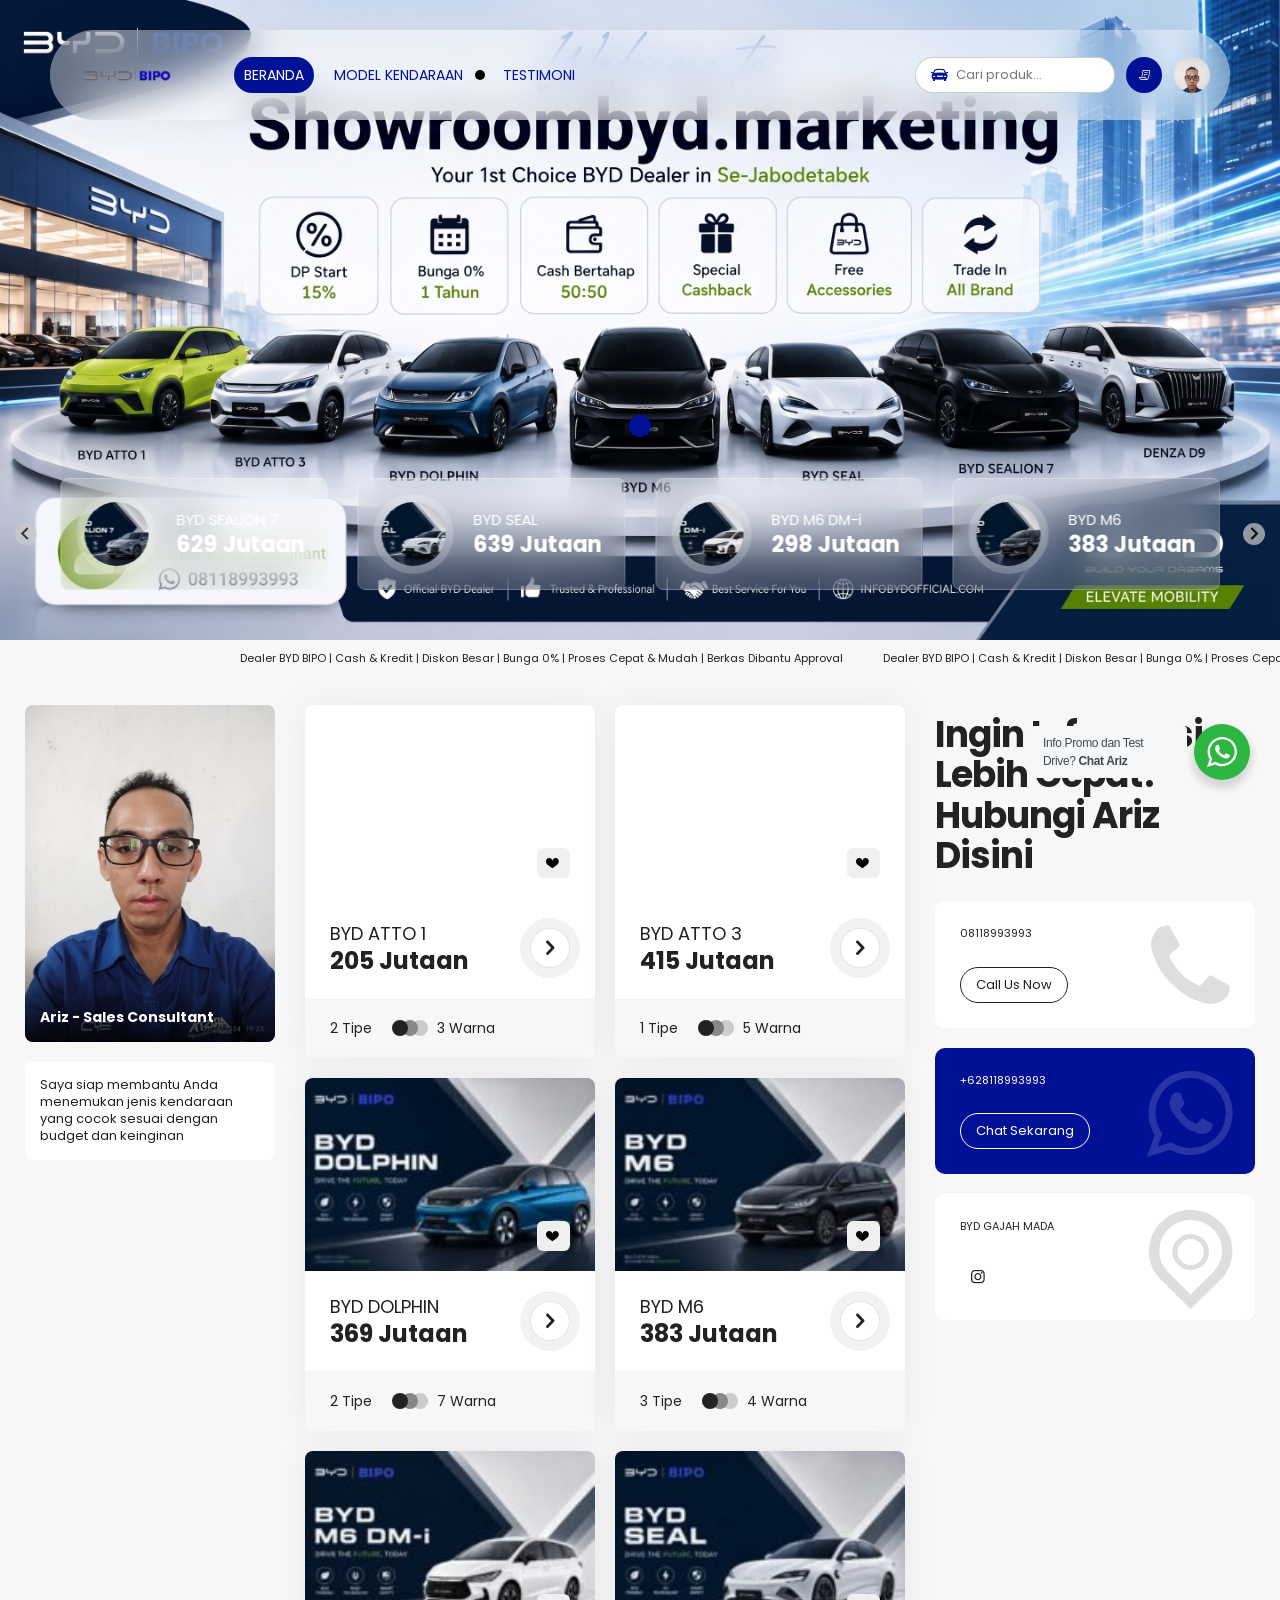
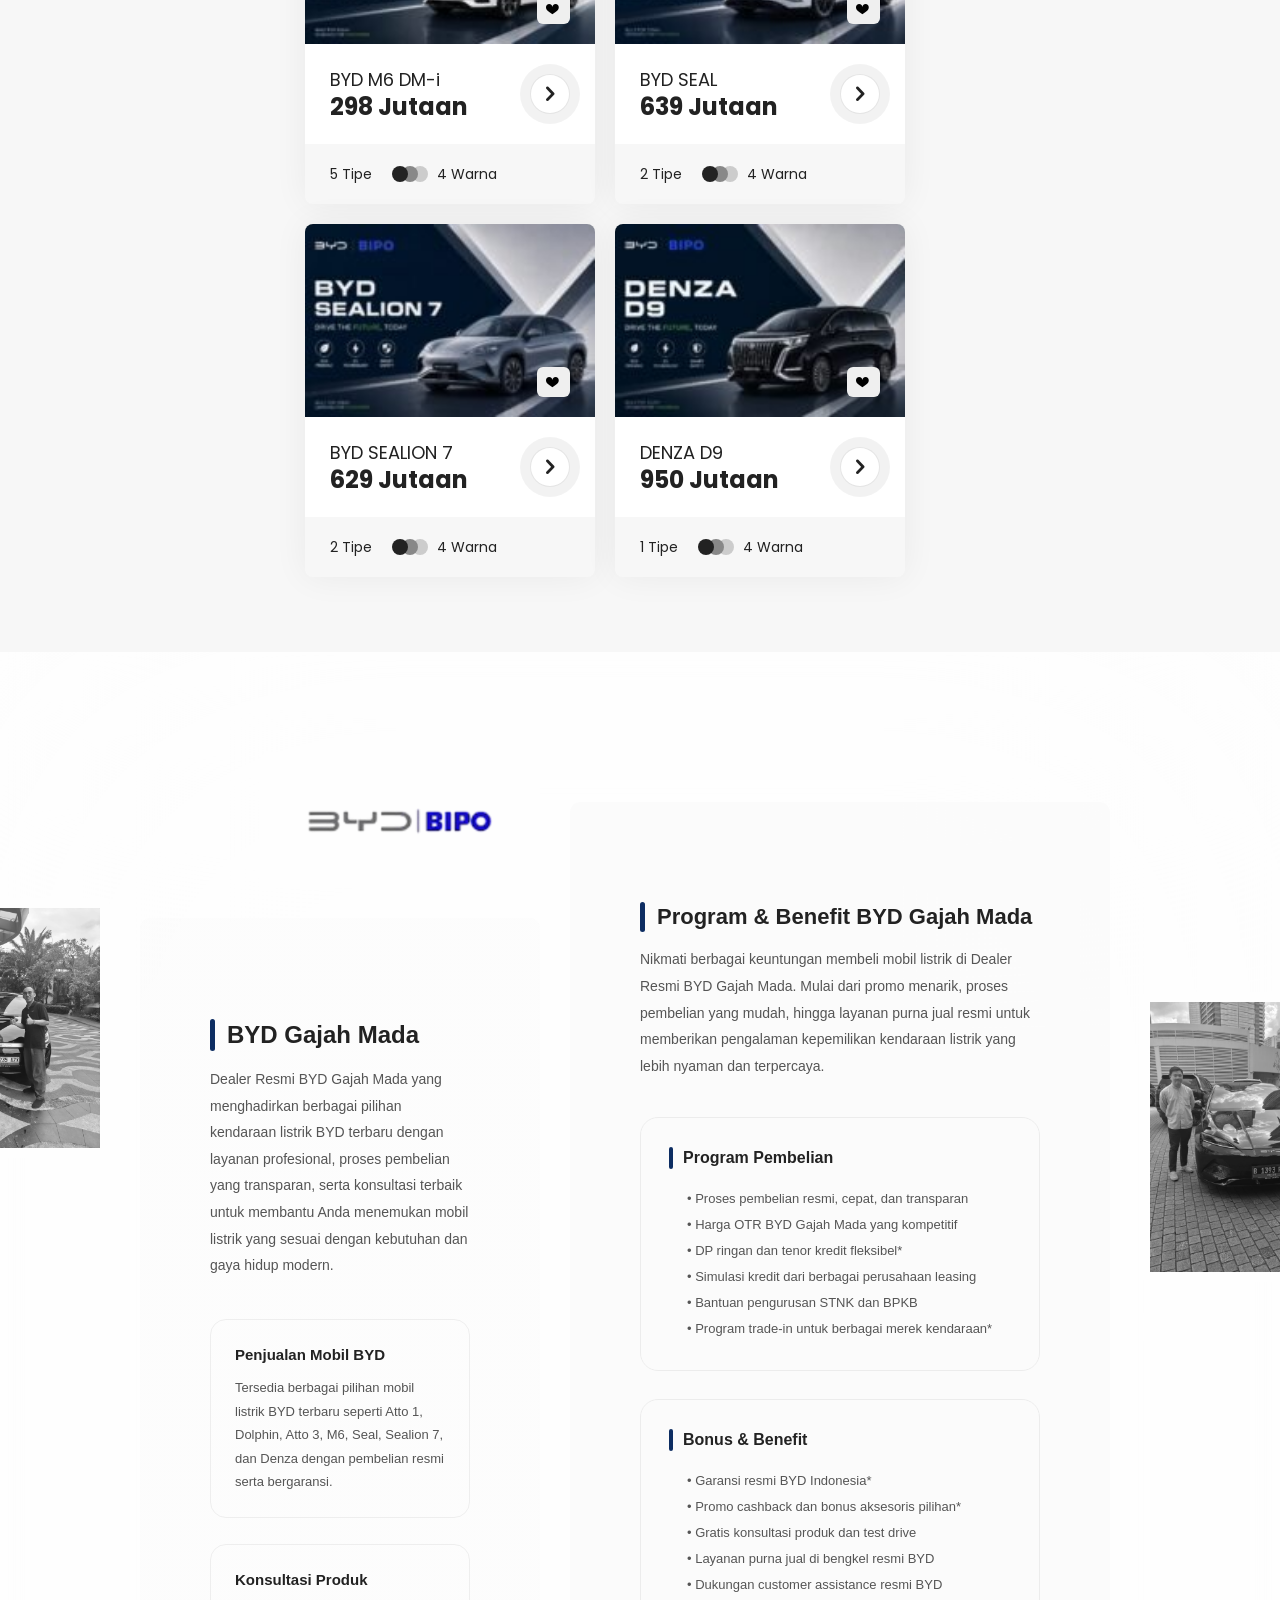
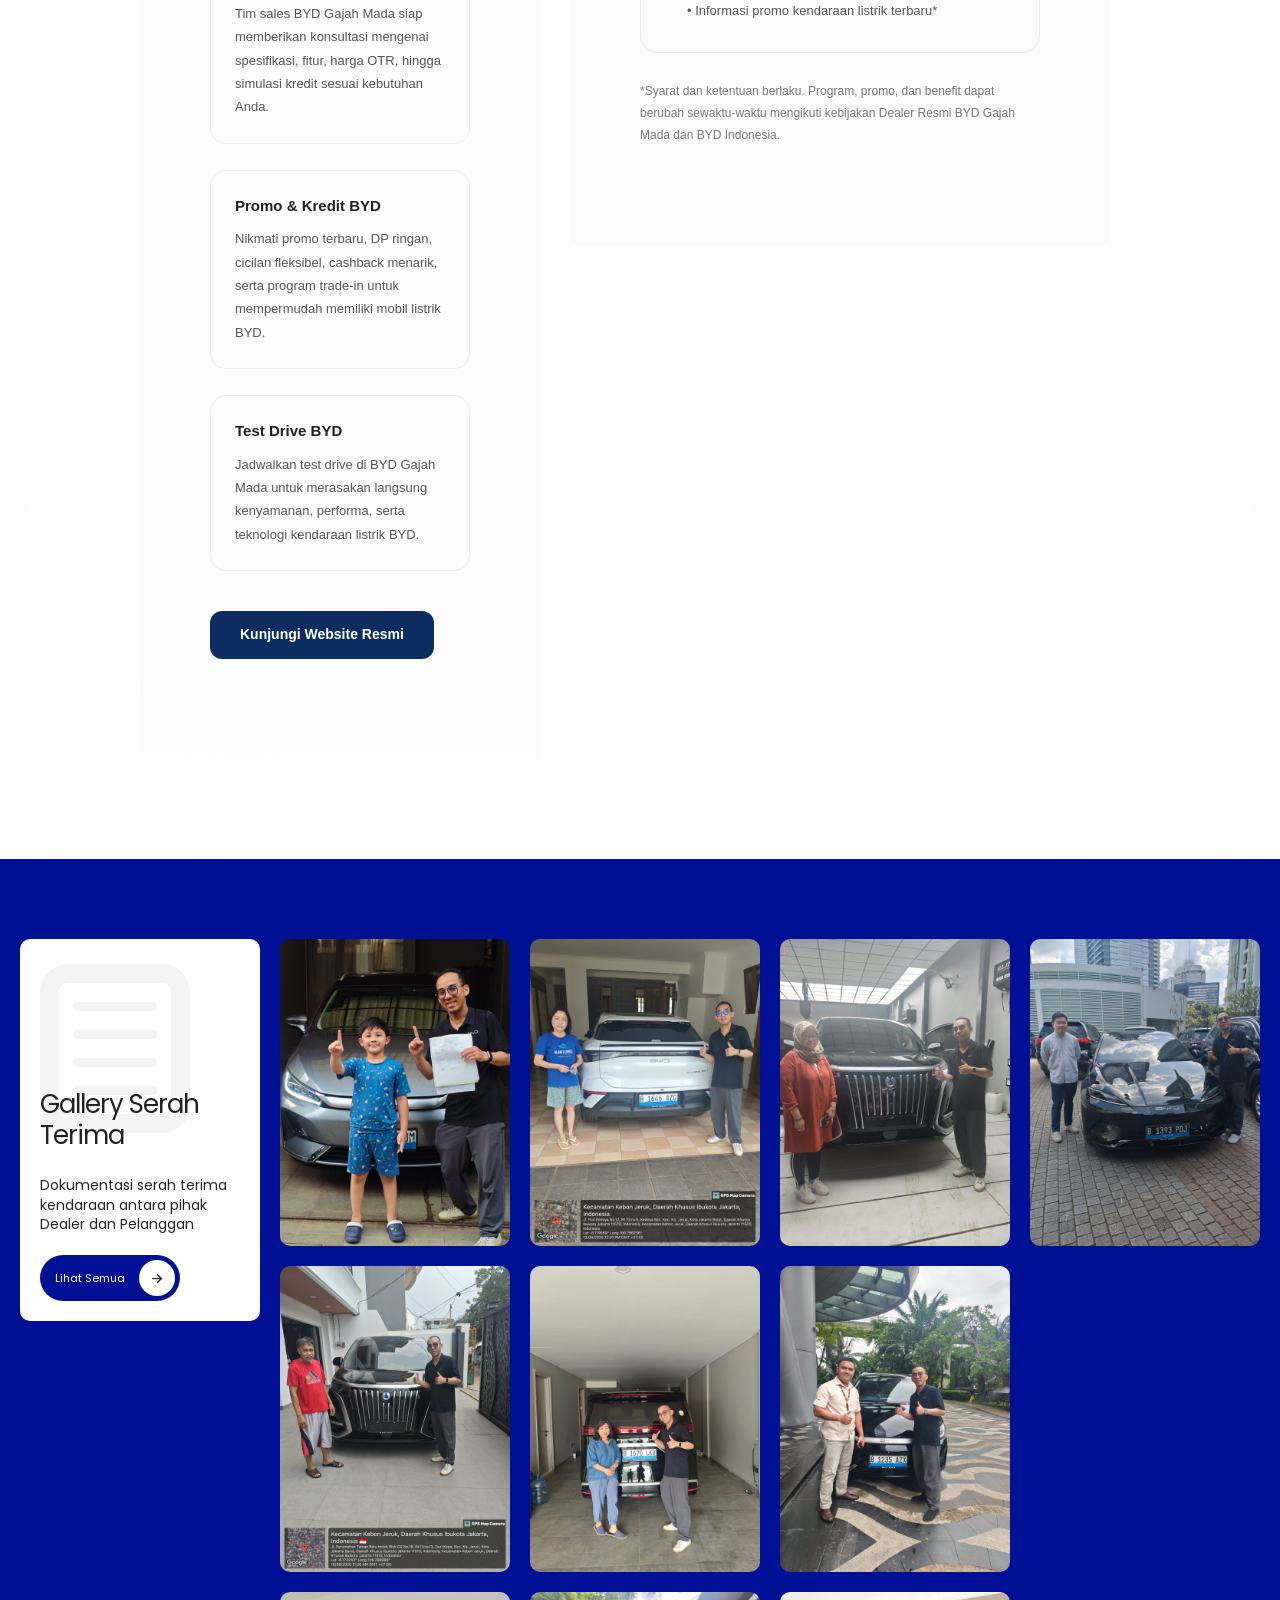
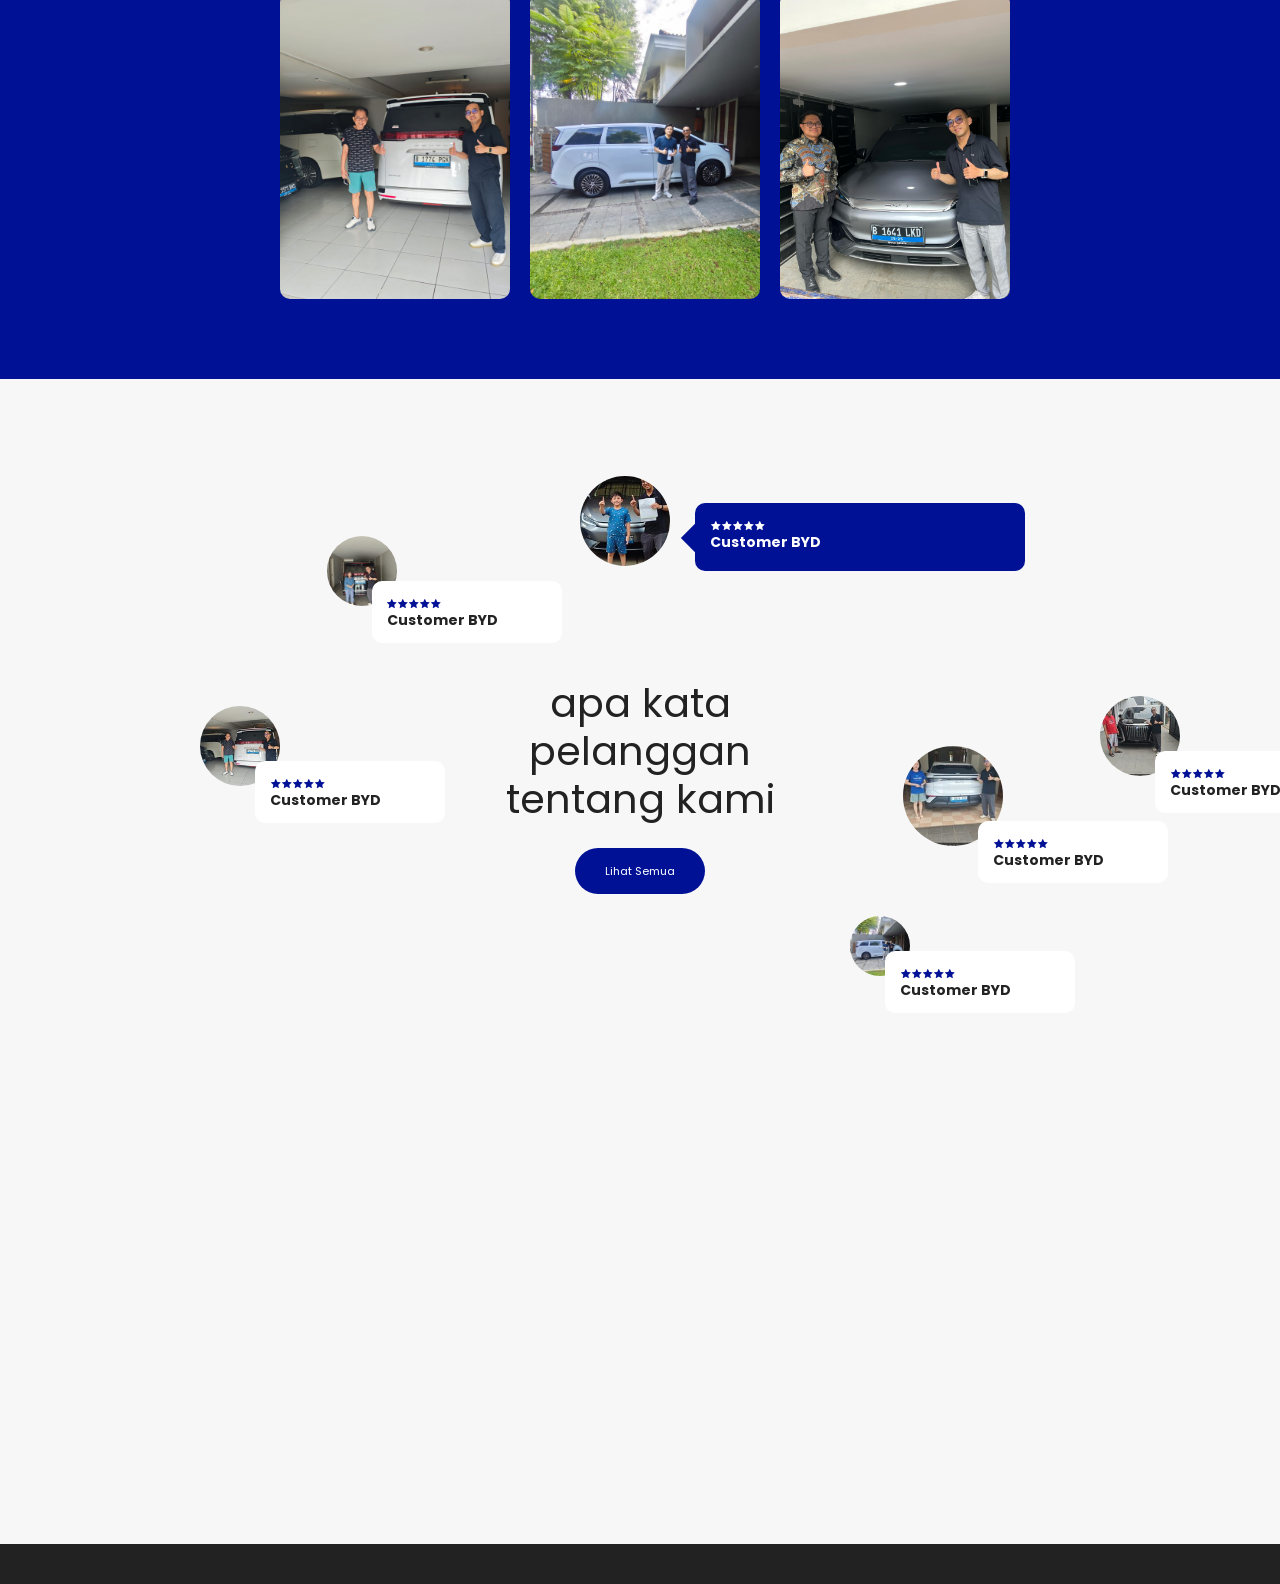
==== commit 9eca134f: "Convert absolute home links to relative paths to resolve SSL/navigation errors" ====
--- a/index.html
+++ b/index.html
@@ -1342,9 +1342,9 @@
 		<div class="vip__container header__blur">
 			<div class="viper__top dealer__clear">
 				<div class="viper__logo">
-					<a href="https://showroombyd.marketing/" class="custom-logo-link" rel="home"><img width="600" height="242" src="wp-content/uploads/2026/07/cropped-download-10-1-1.png" class="custom-logo" alt="BYD Gajah Mada | Dealer Resmi, Harga &amp; Promo Terbaru" decoding="async" fetchpriority="high" srcset="wp-content/uploads/2026/07/cropped-download-10-1-1.png 600w, wp-content/uploads/2026/07/cropped-download-10-1-1-300x121.png 300w" sizes="(max-width: 600px) 100vw, 600px" /></a>				</div>
+					<a href="./" class="custom-logo-link" rel="home"><img width="600" height="242" src="wp-content/uploads/2026/07/cropped-download-10-1-1.png" class="custom-logo" alt="BYD Gajah Mada | Dealer Resmi, Harga &amp; Promo Terbaru" decoding="async" fetchpriority="high" srcset="wp-content/uploads/2026/07/cropped-download-10-1-1.png 600w, wp-content/uploads/2026/07/cropped-download-10-1-1-300x121.png 300w" sizes="(max-width: 600px) 100vw, 600px" /></a>				</div>
 				<div id="site-header-menu" class="site-header-menu viper__menu">
-						<div class="navmenu"><ul id="dd" class="viper__class"><li id="menu-item-173" class="menu-item menu-item-type-custom menu-item-object-custom current-menu-item current_page_item menu-item-home"><a href="https://showroombyd.marketing"><span class="full__title">BERANDA</span></a></li>
+						<div class="navmenu"><ul id="dd" class="viper__class"><li id="menu-item-173" class="menu-item menu-item-type-custom menu-item-object-custom current-menu-item current_page_item menu-item-home"><a href="./"><span class="full__title">BERANDA</span></a></li>
 <li id="menu-item-174" class="full-image menu-item menu-item-type-custom menu-item-object-custom menu-item-has-children"><a href="#"><span class="full__title">MODEL KENDARAAN</span></a>
 <ul class="sub-menu">
 	<li id="menu-item-175" class="menu-item menu-item-type-post_type menu-item-object-model"><a href="https://showroombyd.marketing/model/byd-atto-1/"><img width="180" height="120" src="wp-content/uploads/2026/07/WhatsApp-Image-2026-07-01-at-21.44.11-1-180x120.jpeg" class="navmenu_thumb my_thumb wp-post-image" alt="" title="" decoding="async" srcset="wp-content/uploads/2026/07/WhatsApp-Image-2026-07-01-at-21.44.11-1-180x120.jpeg 180w, wp-content/uploads/2026/07/WhatsApp-Image-2026-07-01-at-21.44.11-1-300x200.jpeg 300w, wp-content/uploads/2026/07/WhatsApp-Image-2026-07-01-at-21.44.11-1-1024x683.jpeg 1024w, wp-content/uploads/2026/07/WhatsApp-Image-2026-07-01-at-21.44.11-1-768x512.jpeg 768w, wp-content/uploads/2026/07/WhatsApp-Image-2026-07-01-at-21.44.11-1-600x400.jpeg 600w, wp-content/uploads/2026/07/WhatsApp-Image-2026-07-01-at-21.44.11-1.jpeg 1536w" sizes="(max-width: 180px) 100vw, 180px" /><span class="full__title">BYD ATTO 1</span></a></li>
@@ -1663,7 +1663,7 @@
 		                 <div class="dealer__clear vip__textinner">
 	<div class="add__left">
 		<div class="add__logo">
-			<a href="https://showroombyd.marketing/" class="custom-logo-link" rel="home"><img width="600" height="242" src="wp-content/uploads/2026/07/cropped-download-10-1-1.png" class="custom-logo" alt="BYD Gajah Mada | Dealer Resmi, Harga &amp; Promo Terbaru" decoding="async" srcset="wp-content/uploads/2026/07/cropped-download-10-1-1.png 600w, wp-content/uploads/2026/07/cropped-download-10-1-1-300x121.png 300w" sizes="(max-width: 600px) 100vw, 600px" /></a>		</div>
+			<a href="./" class="custom-logo-link" rel="home"><img width="600" height="242" src="wp-content/uploads/2026/07/cropped-download-10-1-1.png" class="custom-logo" alt="BYD Gajah Mada | Dealer Resmi, Harga &amp; Promo Terbaru" decoding="async" srcset="wp-content/uploads/2026/07/cropped-download-10-1-1.png 600w, wp-content/uploads/2026/07/cropped-download-10-1-1-300x121.png 300w" sizes="(max-width: 600px) 100vw, 600px" /></a>		</div>
 		<div class="vip__works">
 						<span class="selasa"><span class="onandoff">08:00 - 16:00 WIB</span><span class="closehour">TUTUP</span></span>
 					</div>
@@ -1751,7 +1751,7 @@
   <!-- BUTTON -->
   <div style="margin-top:40px">
 
-    <a href="https://showroombyd.marketing/" target="_blank" style="display:inline-block;background:#0D2D62;color:#fff;text-decoration:none;padding:14px 30px;border-radius:12px;font-size:14px;font-weight:600">
+    <a href="./" target="_blank" style="display:inline-block;background:#0D2D62;color:#fff;text-decoration:none;padding:14px 30px;border-radius:12px;font-size:14px;font-weight:600">
       Kunjungi Website Resmi
     </a>
 
@@ -1988,7 +1988,7 @@
 			<iframe src="https://maps.google.com/maps?q=BYD+Gajah+mada,+Jl.+Gajah+Mada+No.14,+Jakarta&t=&z=15&ie=UTF8&iwloc=&output=embed" width="100%" height="450" style="border:0;" allowfullscreen="" loading="lazy" referrerpolicy="no-referrer-when-downgrade"></iframe>		</div>
 		<div class="copyright"></div>
 		<div class="vip__floating">
-		    <a class="vip__openmenu" href="https://showroombyd.marketing">HOME</a>
+		    <a class="vip__openmenu" href="./">HOME</a>
 	        <span class="vip__openmenu" onclick="vipmenu()">MENU</span>
 						<span class="vip__opensearch" onclick="vipsearch()"><i class="icon-dealer-search"></i> Cari produk...</span>
     	</div>
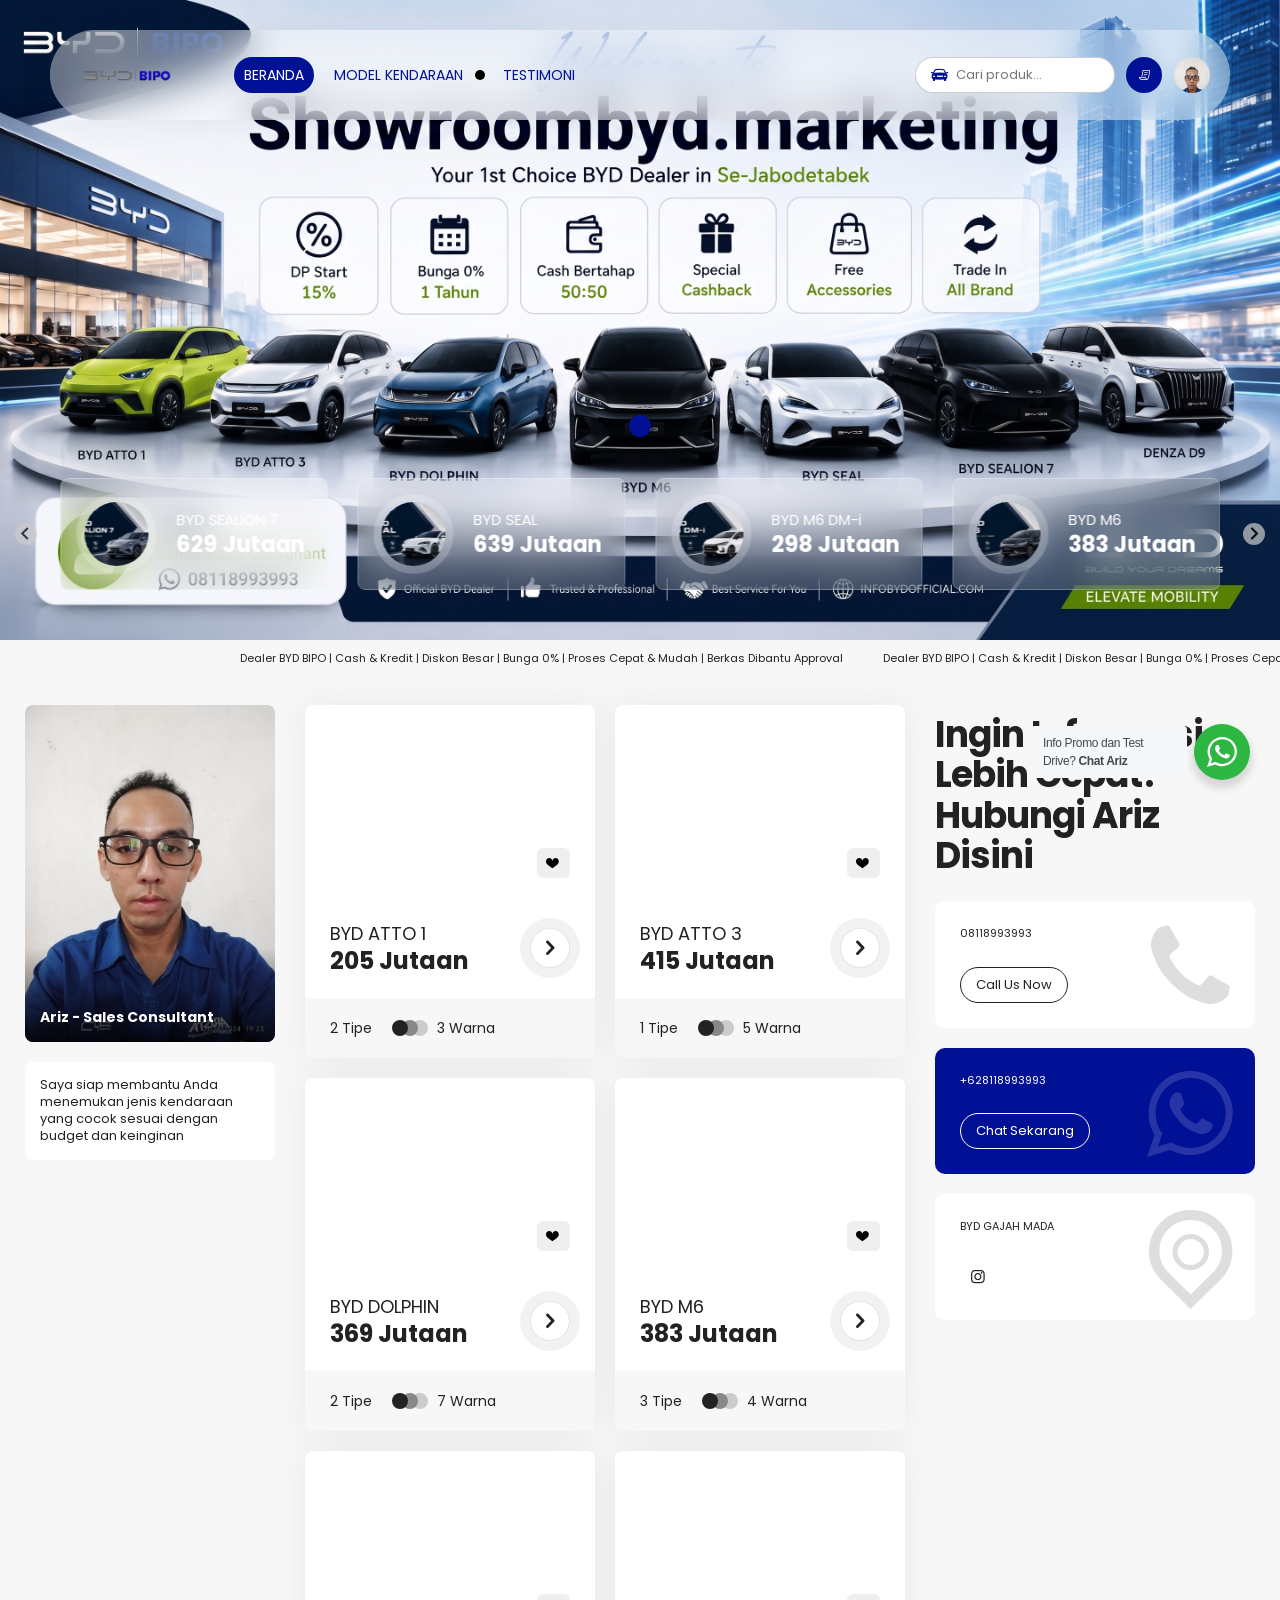
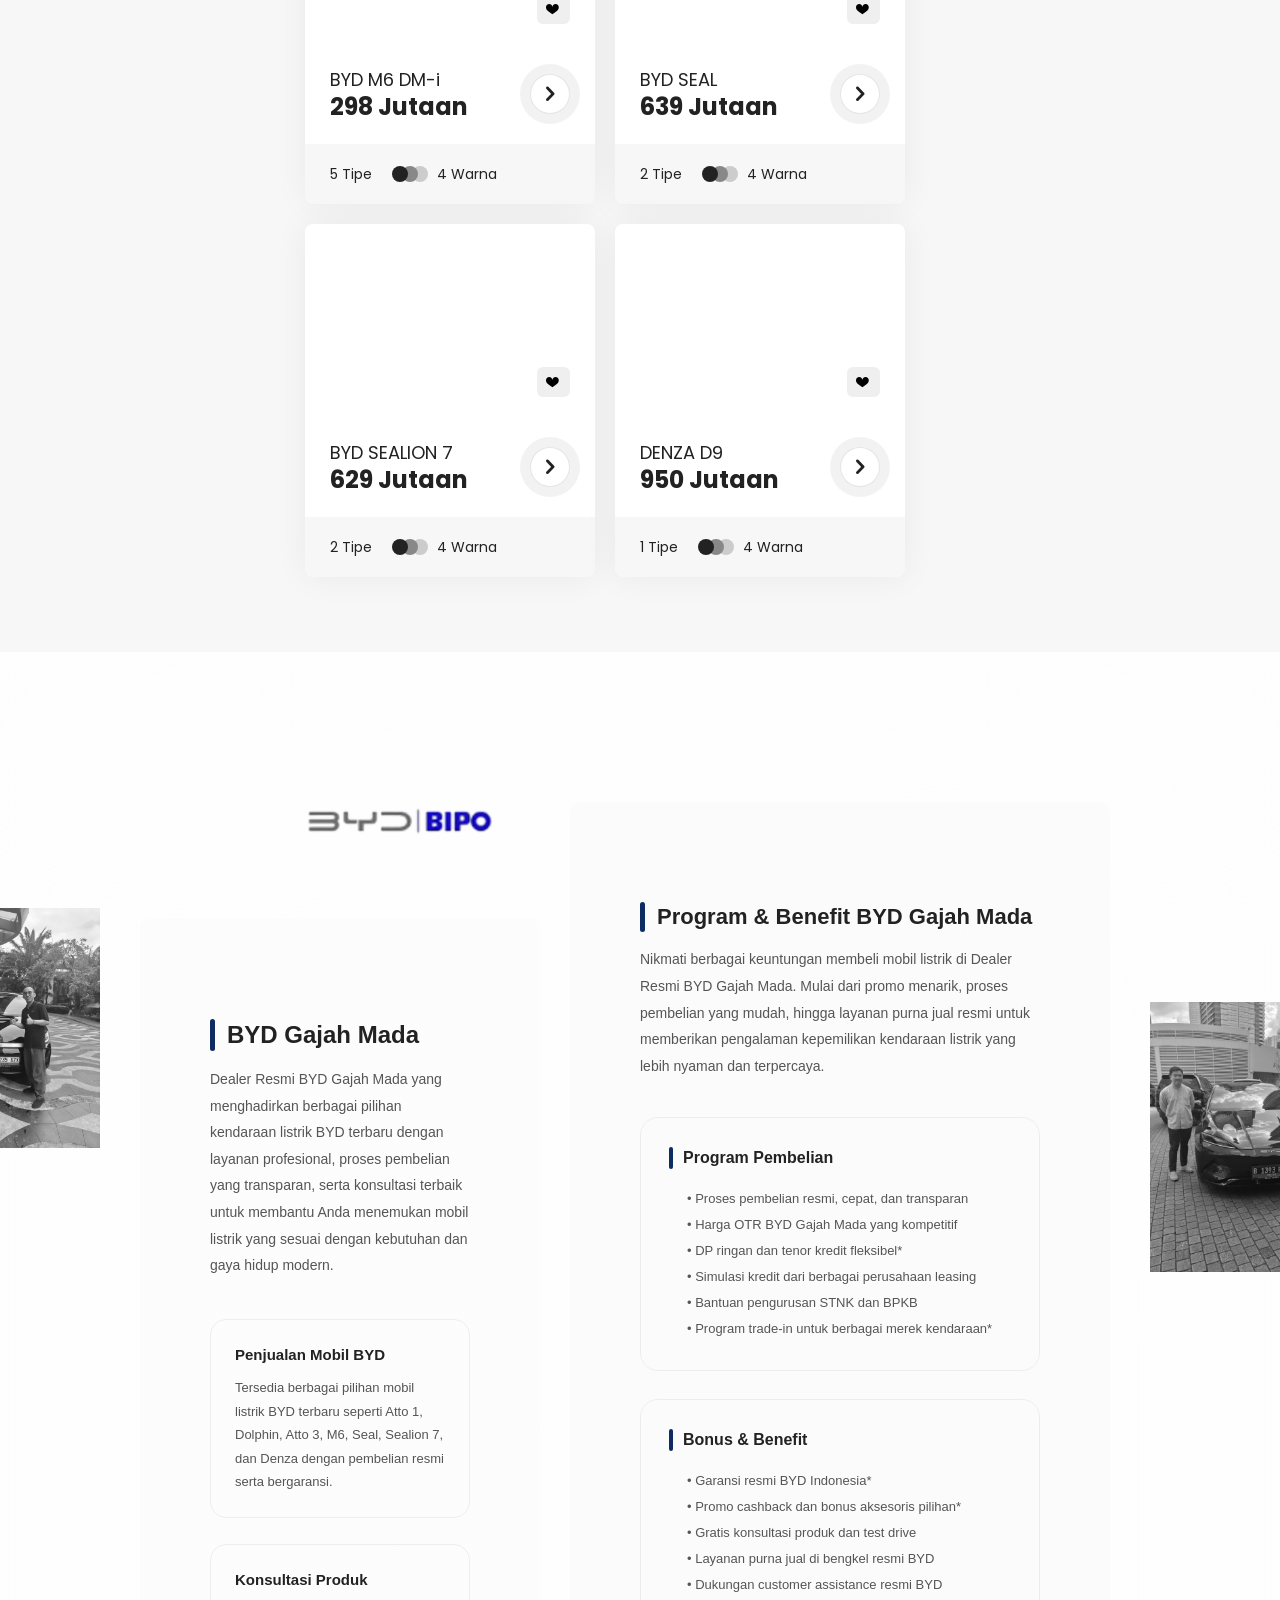
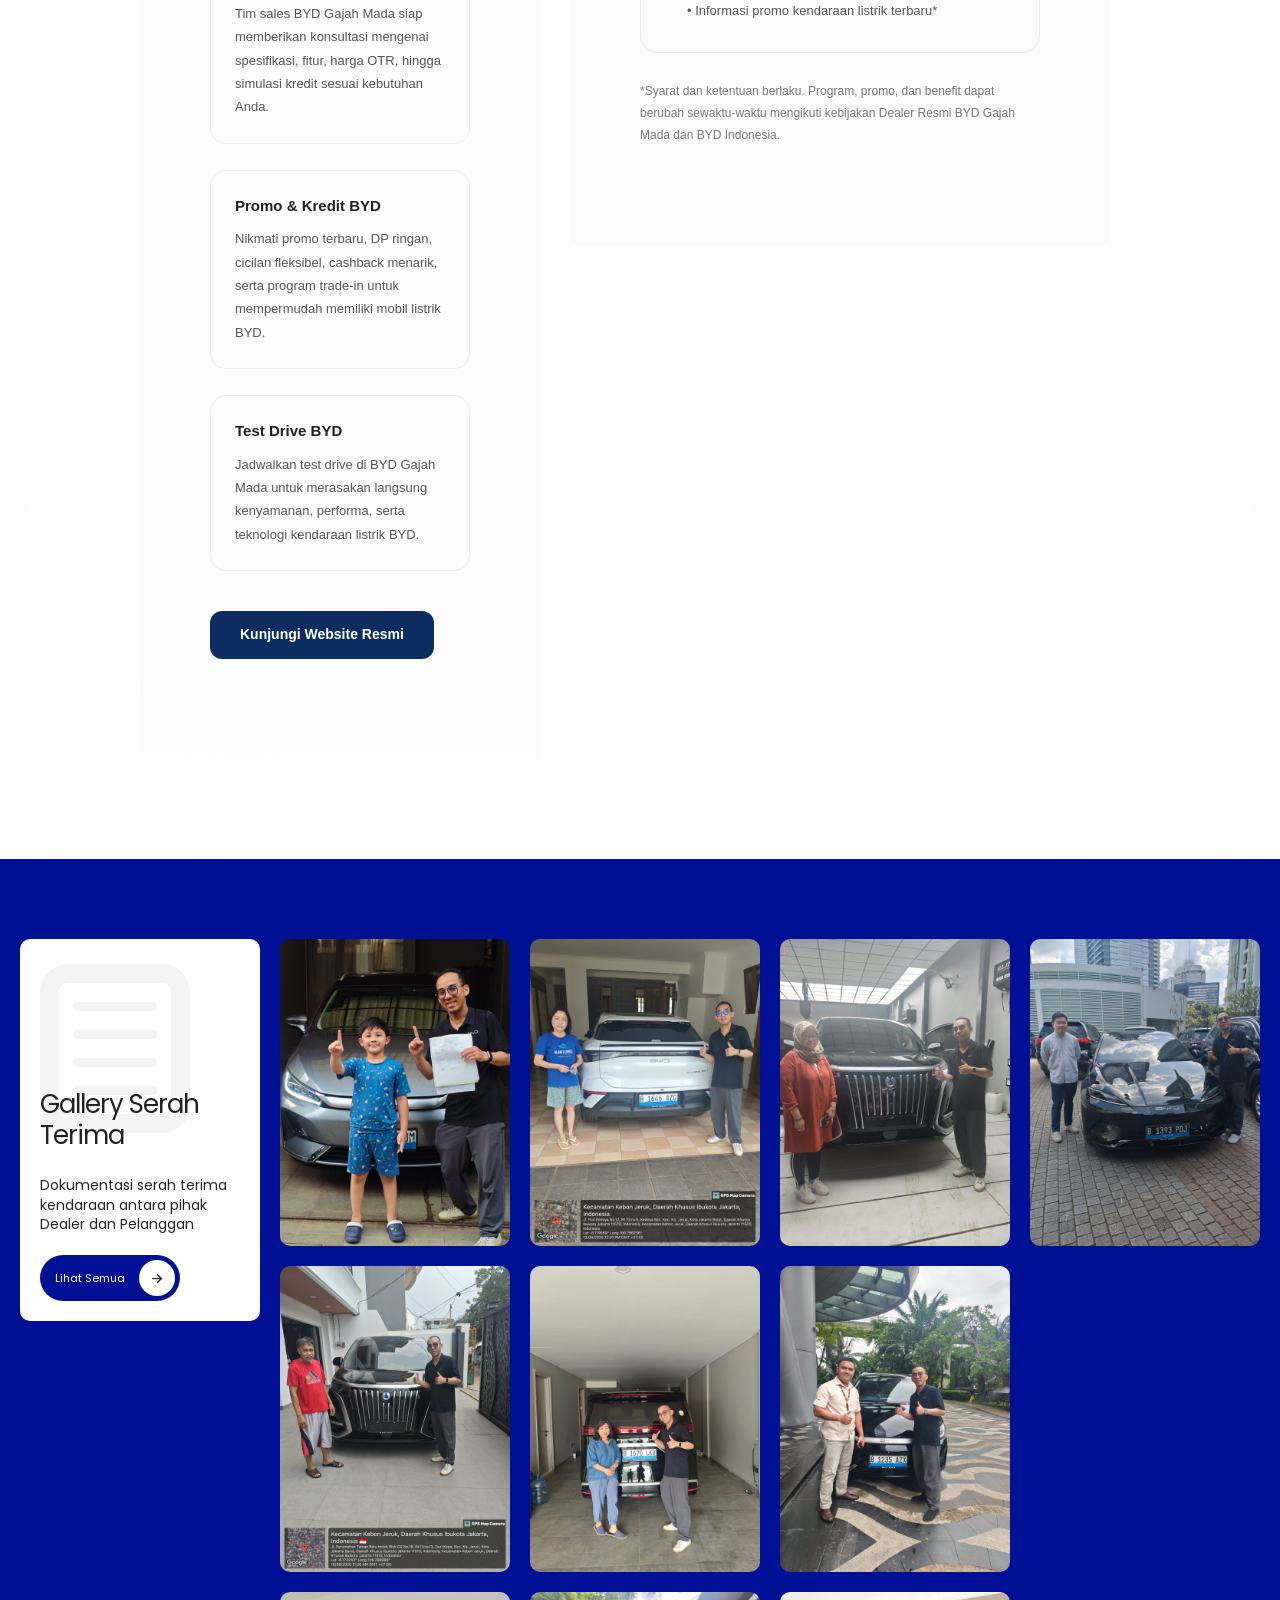
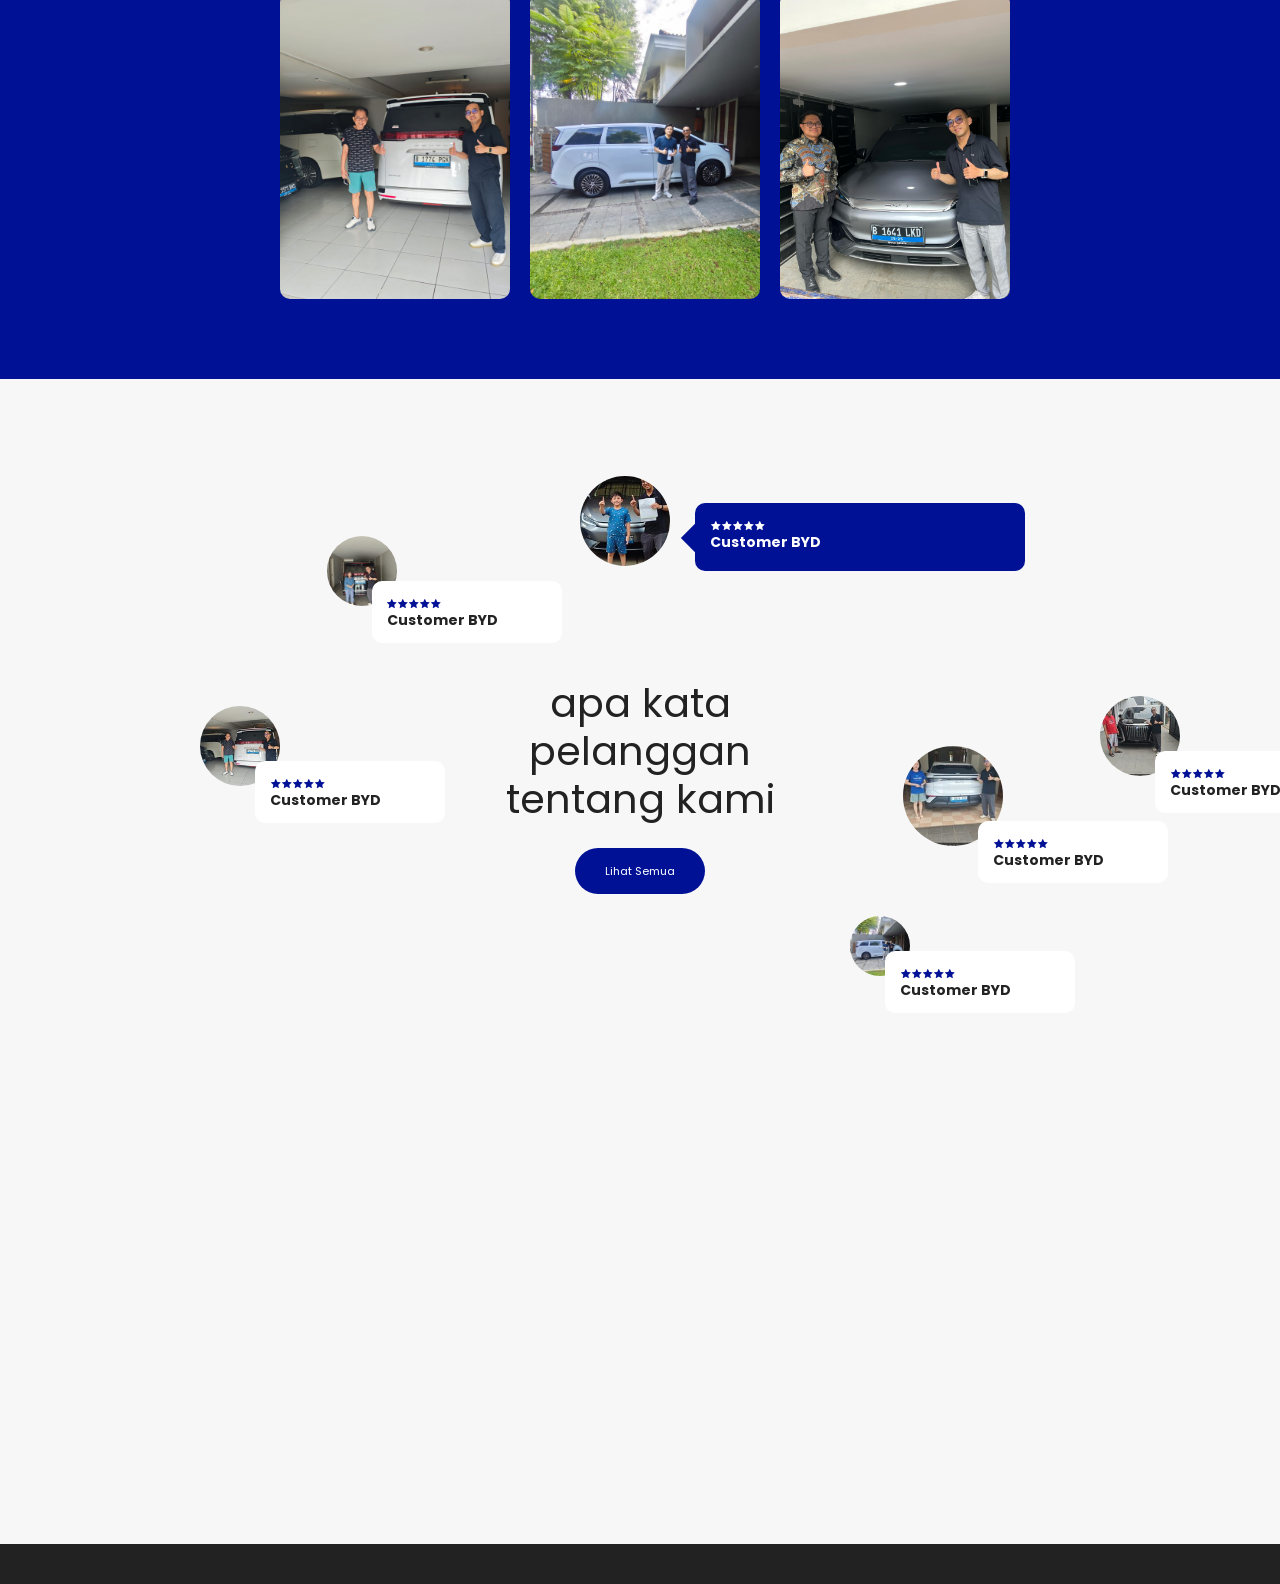
==== commit 5e1bb612: "feat: add Google Tag G-26YNSDZZKN" ====
--- a/index.html
+++ b/index.html
@@ -2,6 +2,15 @@
 <!DOCTYPE html>
 <html lang="id">
 	<head>
+		<!-- Google tag (gtag.js) -->
+		<script async src="https://www.googletagmanager.com/gtag/js?id=G-26YNSDZZKN"></script>
+		<script>
+		  window.dataLayer = window.dataLayer || [];
+		  function gtag(){dataLayer.push(arguments);}
+		  gtag('js', new Date());
+
+		  gtag('config', 'G-26YNSDZZKN');
+		</script>
 		<meta charset="UTF-8" />
 		<meta name="viewport" content="width=device-width, initial-scale=1.0, maximum-scale=5.0, user-scalable=yes" />
 		<meta name="description" content="Informasi Program Promo, Paket Kredit dan Harga Terbaru BYD Gajah Mada" />
